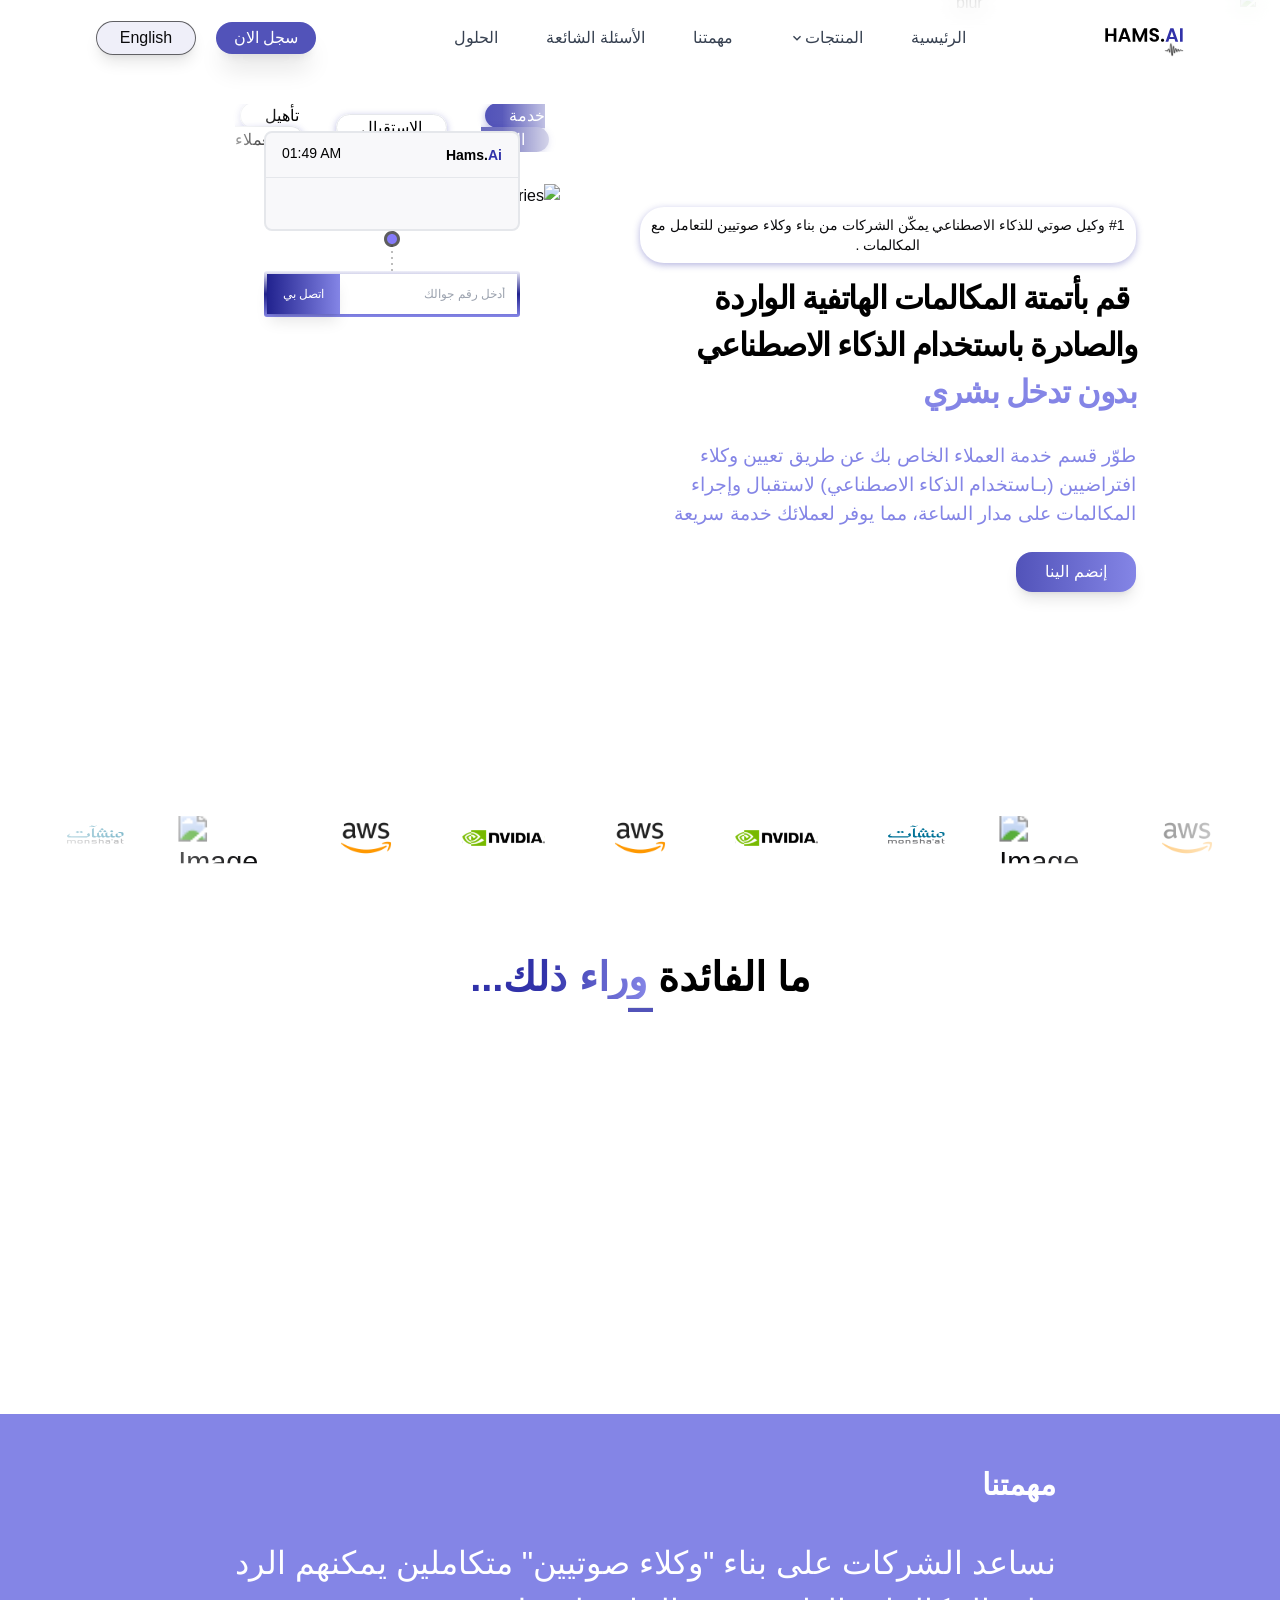
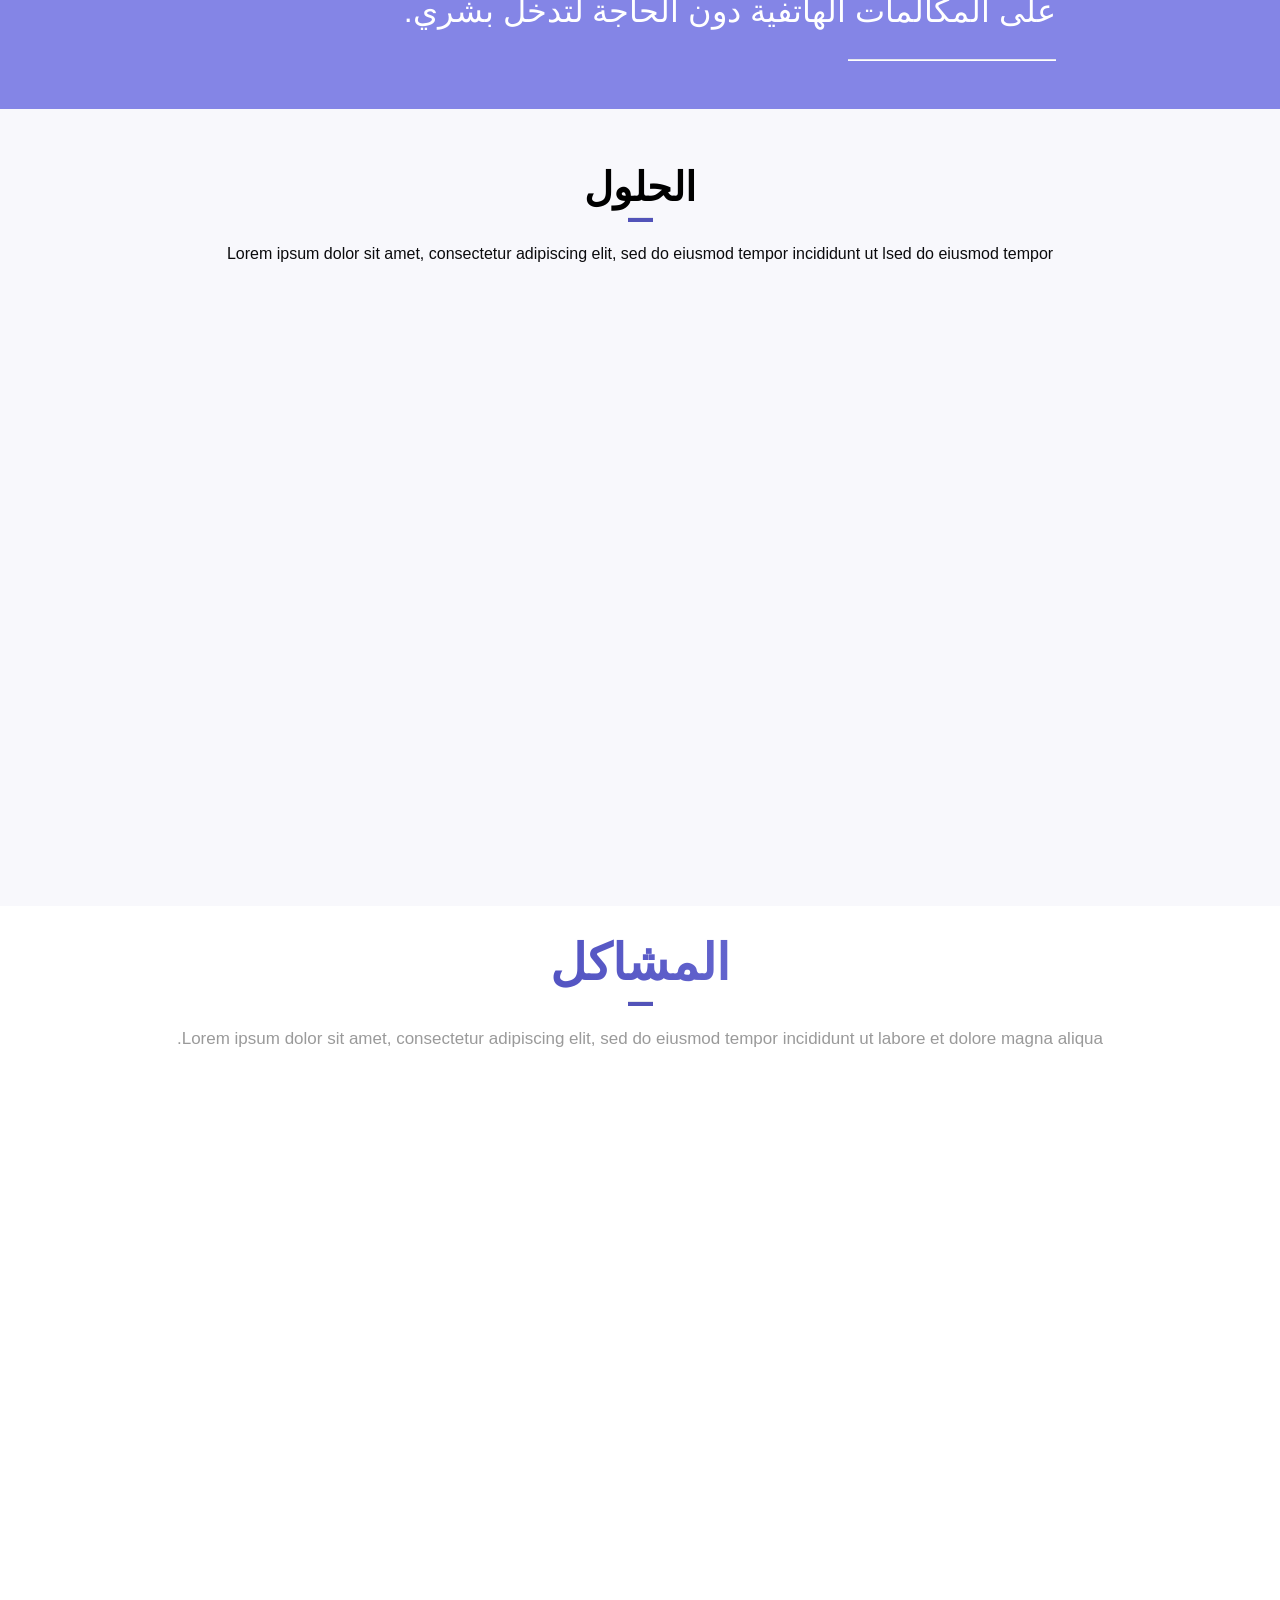
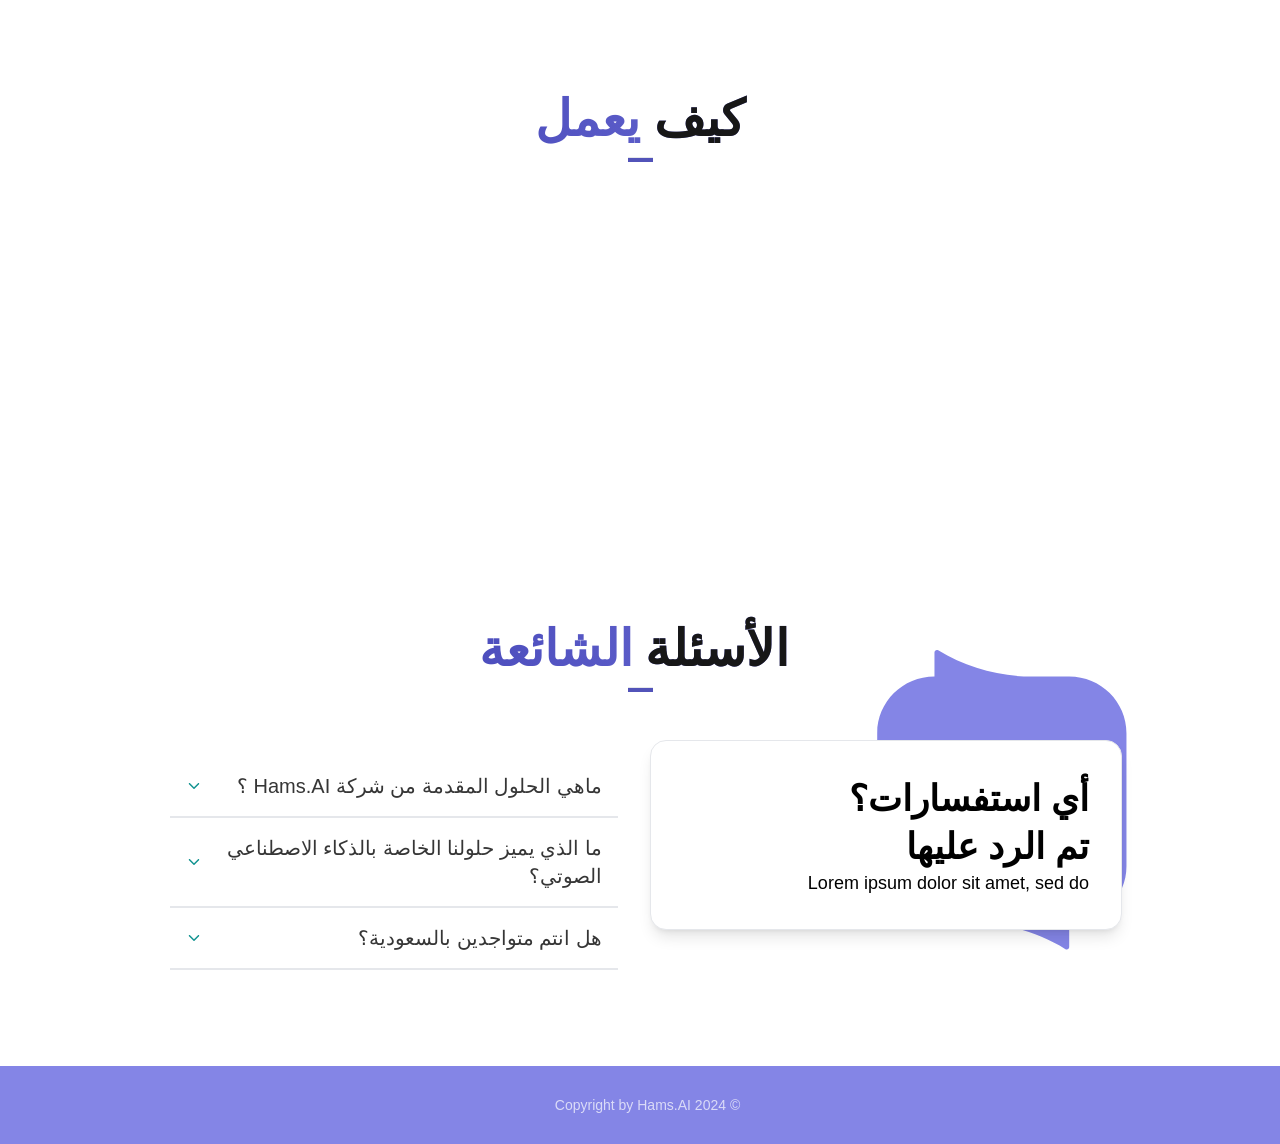
==== public/index.html @ c221ab61 "issue" ====
<!DOCTYPE html><html lang="ar"><head><meta charSet="utf-8"/><meta http-equiv="x-ua-compatible" content="ie=edge"/><meta name="viewport" content="width=device-width, initial-scale=1, shrink-to-fit=no"/><meta name="generator" content="Gatsby 5.13.7"/><meta data-react-helmet="true" name="description" content="حول النص للصوت, افضل ذكاء أصطناعي بالغة العربية, حول جميع مكلماتك لذكاء اصطناعي"/><meta data-react-helmet="true" property="og:title" content="Hams.AI"/><meta data-react-helmet="true" property="og:description" content="حول النص للصوت, افضل ذكاء أصطناعي بالغة العربية, حول جميع مكلماتك لذكاء اصطناعي"/><meta data-react-helmet="true" property="og:type" content="website"/><meta data-react-helmet="true" name="twitter:card" content="summary"/><meta data-react-helmet="true" name="twitter:creator" content="team@Hams.AI"/><meta data-react-helmet="true" name="twitter:title" content="Hams.AI"/><meta data-react-helmet="true" name="twitter:description" content="حول النص للصوت, افضل ذكاء أصطناعي بالغة العربية, حول جميع مكلماتك لذكاء اصطناعي"/><meta name="theme-color" content="#0B0B0D"/><style data-href="/styles.18d6a560577d50b0a795.css" data-identity="gatsby-global-css">@charset "UTF-8";
/* ! tailwindcss v3.4.14 | MIT License | https://tailwindcss.com */body,html{height:100%}.slider{align-items:center;display:flex}.faded-edges,.faded-edges2{-webkit-mask-image:linear-gradient(270deg,transparent,#fff 20%,#fff 80%,transparent);mask-image:linear-gradient(270deg,transparent,#fff 20%,#fff 80%,transparent)}.boxanimated{align-items:center;animation:rotate 4s linear infinite;background:linear-gradient(#fff,#fff) padding-box,linear-gradient(var(--angle),#8485e6,#21228e,#5253b917) border-box;border:3px solid #0000;border-radius:3px;display:flex;justify-content:center;width:"100%"}@keyframes rotate{to{--angle:360deg}}@property --angle{syntax:"<angle>";initial-value:0deg;inherits:false}.cover-bg{background-image:url(/static/mobileframe-182469096514ba455492f193f3209ff5.svg);background-repeat:cover;background-size:cover}.box{border-radius:.75rem;position:relative}.box:after{border-color:rgb(82 83 185/var(--tw-border-opacity));border-right-width:4px;border-top-right-radius:.75rem;border-top-width:4px;right:-.5rem;top:-.5rem}.box:after,.box:before{--tw-border-opacity:1;content:"";height:3rem;position:absolute;width:3rem}.box:before{border-bottom-left-radius:.75rem;border-bottom-width:4px;border-color:rgb(82 83 185/var(--tw-border-opacity));border-left-width:4px;bottom:-.25rem;left:-.25rem}.call-buton .cc-calto-action-ripple{align-items:center;animation:cc-calto-action-ripple .6s linear infinite;background:#5253b9;border-radius:100%;bottom:8rem;box-sizing:border-box;color:#fff;display:flex;height:3.3rem;justify-items:center;padding:1rem;right:1rem;text-decoration:none;width:3.3rem;z-index:99999}.call-buton .cc-calto-action-ripple i{font-size:2.2rem;transition:.3s ease}.call-buton .cc-calto-action-ripple:hover i{transform:rotate(135deg)}@keyframes cc-calto-action-ripple{0%{box-shadow:0 4px 10px rgba(82,83,185,.2),0 0 0 0 rgba(82,83,185,.2),0 0 0 5px rgba(82,83,185,.2),0 0 0 10px rgba(82,83,185,.2)}to{box-shadow:0 4px 10px rgba(82,83,185,.2),0 0 0 5px rgba(82,83,185,.2),0 0 0 10px rgba(82,83,185,.2),0 0 0 20px rgba(82,83,185,0)}}span.num{bottom:-50%;color:#5253b9;left:-30%;position:absolute}@font-face{font-family:noto-sans-arabic-medium;src:local("noto-sans-arabic-medium"),url(/static/Tajawal-Medium-39f6e7909da6851b0fca4500139307ba.ttf) format("truetype")}@font-face{font-family:noto-sans-arabic-bold;src:local("noto-sans-arabic-bold"),url(/static/Tajawal-Black-20bb64985d298963909ec22329ae4e6b.ttf) format("truetype")}@font-face{font-family:nexa-light;src:local("noto-sans-arabic-medium"),url(/static/Tajawal-Medium-39f6e7909da6851b0fca4500139307ba.ttf) format("truetype")}@font-face{font-family:nexa-bold;src:local("noto-sans-arabic-bold"),url(/static/NexaBold-c2b99812f7617bd31a220050147e457d.otf) format("truetype")}.hor-line{align-items:left;border:3px solid #fe6a00;border-radius:10px;margin-left:0;text-align:left;width:140px;width:"50%"}.box-line{display:flex;justify-content:flex-start}.know-more{align-items:center;display:flex;justify-content:center;margin-top:20px;padding-bottom:20px;padding-top:20px;position:relative;width:100%}.title-know-more{margin-bottom:10px;position:absolute;top:-30px}.hor-line-support{border:3px solid #fe6a00;border-radius:10px;bottom:-33px;display:block;position:absolute;width:140px}.hjz-introduction{margin-top:10px}.header-font{font-size:1.5em!important}.en-font .sub-header{font-size:1em!important;line-height:.8;margin-bottom:5px}.ar-font .sub-header{line-height:1.5}.sub-header-font{display:contents!important;line-height:.1!important}.sub-header-font,.sub-header-how{font-size:1.4em!important}.header-section>h2{color:#dfdfe0!important;font-size:2em!important}.how-style{display:flex;flex-direction:column}.how-style>p{margin:0 5px!important}.css-1av7z0b-Support{background:#0b0b0e!important}.css-klplxq{background-color:#0b0b0e!important;border:2px solid #dfdfe0!important;border-radius:15px}.css-148yaum-SectionHeading{color:#dfdfe0}.ar{text-align:right!important}.en{text-align:left!important}body{direction:rtl}.logo-img-ar,.logo-img-en{position:inherit}#form{justify-content:flex-start}#btunn:hover{background-color:rgba(254,106,0,.812)}#img-question{max-width:100%}#FAQs{background-color:#fff!important;padding-top:20px}.css-1ol9p5o-PremiumFeature{height:80px!important;margin-left:10px}#sub-head{color:#0b0b0d;font-size:.65em!important}.css-c0rvfs-PremiumFeature{margin-bottom:50px!important}.btn-subscriptionForm{-webkit-tap-highlight-color:rgba(0,0,0,0);align-items:center;-webkit-appearance:none;appearance:none;background:linear-gradient(#000,#000) padding-box padding-box,linear-gradient(90deg,#201cff -91.5%,#13ef95 80.05%) border-box border-box;border:1px solid transparent;border-radius:4px;box-shadow:0 3px 1px -2px rgba(0,0,0,.2),0 2px 2px 0 rgba(0,0,0,.14),0 1px 5px 0 rgba(0,0,0,.12);box-sizing:border-box;color:#fff;cursor:pointer;display:inline-flex;filter:drop-shadow(rgba(56,237,172,.2) 10px 0 15px) drop-shadow(rgba(150,162,255,.2) -10px 0 15px);font-family:ABCFavorit,Arial Nova,sans-serif;font-size:1rem;font-weight:600;justify-content:center;line-height:2;margin:0;min-width:0;outline:0;padding:6px 1.25rem;position:relative;text-decoration:none;text-transform:capitalize;transition:unset;-webkit-user-select:none;user-select:none;vertical-align:middle;white-space:nowrap}.container-slider{padding:30px 0}.container-slider img{align-items:center;display:flex;height:70px;justify-content:center;margin:0 auto;text-align:center}.slick-arrow{display:none!important}.app-container{color:#fff}.app-container,.hero-section{align-items:center;display:flex;flex-direction:column;justify-content:center}.hero-section{text-align:center;width:100%}.title{box-sizing:border-box;font-family:noto-sans-arabic-medium,sans-serif!important;font-size:.8em!important;font-weight:700;letter-spacing:-1.5px;line-height:1.5;text-align:center!important}.test{color:#000!important}.mic-button-container{align-items:center;cursor:pointer;display:grid;justify-content:center;justify-items:center;text-align:center;width:100%}.container-mic-demo{max-width:100%;width:100%}.mic-button{align-items:center;background:#101015;border:1px solid #000;border-radius:50%;display:flex;height:80px;justify-content:center;position:relative;width:80px}.mic-button i{color:#fff;font-size:2rem}.mic-button.streaming{background:linear-gradient(90deg,#3132a9,#8485e6)}.toggle-text{margin-top:10px}.visualizer{display:flex;justify-content:center;margin-top:20px;opacity:0;transition:opacity .5s ease}.visualizer.active{opacity:1}.bar{animation:pulse 1s ease-in-out infinite;background:linear-gradient(90deg,#3132a9,#8485e6);height:50px;margin:0 5px;width:10px}.bar:nth-child(2){animation-delay:.2s}.bar:nth-child(3){animation-delay:.4s}.up-down-animation{animation:floatUpDown 3s ease-in-out infinite}@keyframes floatUpDown{0%{transform:translateY(0)}50%{transform:translateY(-10px)}to{transform:translateY(0)}}@keyframes pulse{0%{height:10px}50%{height:50px}to{height:10px}}.lk-room-container{background-color:#fff!important;height:auto!important;margin-bottom:10%;margin-top:10%}.sub-header-demo{color:#000!important}.mic-container{height:80px;left:0;position:absolute;top:0;width:80px;z-index:-1}.mic{animation-delay:calc(.1s*var(--i));background-color:#8384e5}.mic,.mic-agent{animation:circle-size .9s ease-in-out infinite;border-radius:50%;height:80px;left:0;opacity:.8;position:absolute;top:0;width:80px;z-index:-1}.mic-agent{animation-delay:calc(1s*var(--i));animation-delay:calc(.1s*var(--i));background-color:#57575b}.invissible{visibility:hidden}@keyframes circle-size{to{opacity:0;transform:scale(2)}}@keyframes circle-size-mini{0%{height:0;width:0}to{height:120px;width:120px}to{opacity:0;transform:scale(2)}}.mic-icon{border:2px solid;border-bottom-left-radius:120px;border-bottom-right-radius:120px;border-top:0;height:12px;left:50%;margin-top:20px;top:50%;transform:translate(-50%,-50%) scale(5);width:16px;z-index:3}.mic-icon,.mic-icon:after,.mic-icon:before{box-sizing:border-box;display:block;position:absolute}.mic-icon:after,.mic-icon:before{content:""}.mic-icon:before{background-color:#fff;height:5px;top:calc(100% + 1px);width:2px}.mic-icon:after,.mic-icon:before{left:50%;transform:translate(-50%)}.mic-icon:after{border:2px solid;border-radius:4px;height:18px;top:-10px;width:8px}.mic-shadow{animation:shadow-rotate 1.5s linear infinite;border-radius:100%;box-shadow:6px 6px 12px 11px #8485e6,-8px -10px 17px 10px #3132a9;height:80px;left:50%;position:absolute;top:50%;transform-origin:center;width:80px;z-index:1}@keyframes shadow-rotate{0%{transform:translate(-50%,-50%) rotate(0deg)}to{transform:translate(-50%,-50%) rotate(1turn)}}.logos-slider,.logos-slider>div>div>div,.slider_MuogDYs5zk>div,.slider_MuogDYs5zk>div>img,.slider_wrapper_MuogDYs5zk{height:120px!important;max-height:120px!important;min-height:120px!important}.w-36{height:80px!important;max-height:80px!important;min-height:80px!important;width:120px!important}@media(max-width:1023px){.logo-container{width:120px!important}.logos-slider,.logos-slider>div>div>div,.slider_MuogDYs5zk>div,.slider_MuogDYs5zk>div>img,.w-36{height:50px!important;max-height:50px!important;min-height:50px!important}.w-36{width:90px!important}.sub-header-demo{margin-top:8%}.container-slider img{width:80px!important}.know-more{display:flex;justify-content:center;width:100%}#sub-head{font-size:1em!important}#form>div{width:100%}#form>div>input{text-align:center}.logo-nav-en{left:-30px;position:relative;top:5px}#img-question{max-width:50%}#main-image{margin:0 auto}}@media(max-width:576px){#word-box{font-size:1em!important}#main-image{margin-top:20px}#sub-head{font-size:.65em!important}#form>div{width:100%}#form>div>input{text-align:center}.logo-nav-en{left:10px;position:relative;top:-14px}#img-question{margin-bottom:30px;max-height:150px;width:100%}#form{justify-content:center}#icon>img{margin-right:5px;min-width:70px;width:70px}#icon>h1{font-size:35px;margin-right:5px}#icon>div>div>h4{font-size:20px}#img-question{max-width:100%}#FAQs{padding:0 0 20px}}@keyframes slide{0%{transform:translateX(0)}to{transform:translateX(-100%)}}.logos{background:#0b0b0d;overflow:hidden;padding:60px 0;position:relative;white-space:nowrap}.logos:after,.logos:before{content:"";height:100%;position:absolute;top:0;width:250px;z-index:2}.logos:before{background:linear-gradient(270deg,hsla(0,0%,100%,0),#0b0b0d);left:0}.logos:after{background:linear-gradient(90deg,hsla(0,0%,100%,0),#0b0b0d);right:0}.logos-slide{animation:slide 10s linear infinite;display:inline-block}.logos-slide img{height:50px;margin:0 40px}#header-en{-webkit-backdrop-filter:blur(5px);backdrop-filter:blur(5px);background-color:hsla(0,0%,100%,0);border-radius:var(--12);color:#0b0b0d;font-family:noto-sans-arabic-bold,sans-serif!important;font-size:1.3em;font-weight:bolder}#header-en,#logo-nav{direction:ltr!important}.ar-font *,.ar-font .font-family,.ar-font button,.ar-font h1,.ar-font h2,.ar-font h3,.ar-font span,.ar-font>*,.ar-font>.css-1vt9vkt-Banner,a,h2{font-family:noto-sans-arabic-medium,sans-serif!important}.en-font *,.en-font .font-family,.en-font>*,.en-font>.css-1vt9vkt-Banner{font-family:nexa-light,sans-serif!important}.en-font button,.en-font h1,.en-font h2,.en-font h3,.en-font span,a,h2{font-family:nexa-bold,sans-serif!important}#company-name:focus,:focus-visible :focus,input:focus,input:focus-visible,textarea:focus{box-shadow:0 0 0 0!important;outline:none!important}.swal-footer{text-align:center}.swal-button{background:#0b0b0e!important}.css-1z0eipk img{max-height:90%;max-width:90%}.css-klplxq{background:#101015!important}.css-193gqni-PremiumFeature{z-index:1!important}.css-1ol9p5o-PremiumFeature{max-height:70px!important;max-width:70px!important;min-height:70px!important;min-width:70px!important}#how-work-title>h2{color:#18d678!important;margin-top:-30px!important}#word-box{background:#fff!important;border:5px solid #000!important;color:#8384e5!important;margin:0}.css-a1qopi-NavbarDrawer .active{color:var(--theme-ui-colors-primary,#000)!important;color:#000!important}.navbar{max-width:1000px!important}#btn-en-ar{background:linear-gradient(#000,#000) padding-box padding-box,linear-gradient(90deg,#201cff -91.5%,#13ef95 80.05%) border-box border-box;border:1px solid transparent;color:#fff;filter:drop-shadow(rgba(56,237,172,.2) 10px 0 15px) drop-shadow(rgba(150,162,255,.2) -10px 0 15px)}#whyhjz{background-color:#fff!important}@media screen and (min-width:700px){.hjz-introduction{font-size:1.2em!important;min-width:100%}.css-seuzb8{max-width:80%!important}.drawer__handler{display:none}}.css-cx4srf{background:#5253b9!important;color:#fff!important}#btn-languages{background-color:#4b44d4;border:none;border-radius:20px;box-shadow:0 4px 6px rgba(0,0,0,.1);color:#fff;cursor:pointer;font-size:16px;font-weight:700;padding:10px 20px;text-decoration:none!important;-webkit-text-decoration:none!important;transition:transform .2s ease-in-out;width:120px}.bgMobile{background-image:url(/static/mobile-284ef4ffd27ce2e15ef59b7334c11d8f.png);background-repeat:no-repeat;background-size:contain}#btn-languages:hover{transform:scale(1.05)}#main-title{margin:0!important}.toggle-text{align-items:center;display:flex;justify-content:center;margin-top:5%;width:100%}.sub-header-demo{-webkit-backdrop-filter:blur(10px);backdrop-filter:blur(10px);background:linear-gradient(90deg,#21228e,#8485e6);border:none;border-radius:20px;box-shadow:3px 5px 15px 0 #000;color:#fff!important;cursor:pointer;font-size:14px;font-weight:400;max-width:85%;outline:none;padding:10px 20px;text-align:center;transition:opacity .2s ease-in-out}.css-19a9ylq{align-items:center!important;display:flex!important;justify-content:start!important;margin-top:0!important}.css-1hkgigy{margin:5% 0 10%!important}.slick-dots{display:none!important}#home{padding-bottom:5%}.slick-slider{-webkit-touch-callout:none;-webkit-tap-highlight-color:transparent;box-sizing:border-box;touch-action:pan-y;-webkit-user-select:none;user-select:none;-khtml-user-select:none}.slick-list,.slick-slider{display:block;position:relative}.slick-list{margin:0;overflow:hidden;padding:0}.slick-list:focus{outline:none}.slick-list.dragging{cursor:pointer;cursor:hand}.slick-slider .slick-list,.slick-slider .slick-track{transform:translateZ(0)}.slick-track{display:block;left:0;margin-left:auto;margin-right:auto;position:relative;top:0}.slick-track:after,.slick-track:before{content:"";display:table}.slick-track:after{clear:both}.slick-loading .slick-track{visibility:hidden}.slick-slide{display:none;float:left;height:100%;min-height:1px}[dir=rtl] .slick-slide{float:right}.slick-slide img{display:block}.slick-slide.slick-loading img{display:none}.slick-slide.dragging img{pointer-events:none}.slick-initialized .slick-slide{display:block}.slick-loading .slick-slide{visibility:hidden}.slick-vertical .slick-slide{border:1px solid transparent;display:block;height:auto}.slick-arrow.slick-hidden{display:none}.slick-loading .slick-list{background:#fff url([data-uri]) 50% no-repeat}@font-face{font-family:slick;font-style:normal;font-weight:400;src:url([data-uri]);src:url([data-uri]?#iefix) format("embedded-opentype"),url([data-uri]) format("woff"),url([data-uri]) format("truetype"),url([data-uri]#slick) format("svg")}.slick-next,.slick-prev{border:none;cursor:pointer;display:block;font-size:0;height:20px;line-height:0;padding:0;position:absolute;top:50%;transform:translateY(-50%);width:20px}.slick-next,.slick-next:focus,.slick-next:hover,.slick-prev,.slick-prev:focus,.slick-prev:hover{background:transparent;color:transparent;outline:none}.slick-next:focus:before,.slick-next:hover:before,.slick-prev:focus:before,.slick-prev:hover:before{opacity:1}.slick-next.slick-disabled:before,.slick-prev.slick-disabled:before{opacity:.25}.slick-next:before,.slick-prev:before{-webkit-font-smoothing:antialiased;-moz-osx-font-smoothing:grayscale;color:#fff;font-family:slick;font-size:20px;line-height:1;opacity:.75}.slick-prev{left:-25px}[dir=rtl] .slick-prev{left:auto;right:-25px}.slick-prev:before{content:"←"}[dir=rtl] .slick-prev:before{content:"→"}.slick-next{right:-25px}[dir=rtl] .slick-next{left:-25px;right:auto}.slick-next:before{content:"→"}[dir=rtl] .slick-next:before{content:"←"}.slick-dotted.slick-slider{margin-bottom:30px}.slick-dots{bottom:-25px;display:block;list-style:none;margin:0;padding:0;position:absolute;text-align:center;width:100%}.slick-dots li{display:inline-block;margin:0 5px;padding:0;position:relative}.slick-dots li,.slick-dots li button{cursor:pointer;height:20px;width:20px}.slick-dots li button{background:transparent;border:0;color:transparent;display:block;font-size:0;line-height:0;outline:none;padding:5px}.slick-dots li button:focus,.slick-dots li button:hover{outline:none}.slick-dots li button:focus:before,.slick-dots li button:hover:before{opacity:1}.slick-dots li button:before{-webkit-font-smoothing:antialiased;-moz-osx-font-smoothing:grayscale;color:#000;content:"•";font-family:slick;font-size:6px;height:20px;left:0;line-height:20px;opacity:.25;position:absolute;text-align:center;top:0;width:20px}.slick-dots li.slick-active button:before{color:#000;opacity:.75}[data-aos][data-aos][data-aos-duration="50"],body[data-aos-duration="50"] [data-aos]{transition-duration:50ms}[data-aos][data-aos][data-aos-delay="50"],body[data-aos-delay="50"] [data-aos]{transition-delay:0}[data-aos][data-aos][data-aos-delay="50"].aos-animate,body[data-aos-delay="50"] [data-aos].aos-animate{transition-delay:50ms}[data-aos][data-aos][data-aos-duration="100"],body[data-aos-duration="100"] [data-aos]{transition-duration:.1s}[data-aos][data-aos][data-aos-delay="100"],body[data-aos-delay="100"] [data-aos]{transition-delay:0}[data-aos][data-aos][data-aos-delay="100"].aos-animate,body[data-aos-delay="100"] [data-aos].aos-animate{transition-delay:.1s}[data-aos][data-aos][data-aos-duration="150"],body[data-aos-duration="150"] [data-aos]{transition-duration:.15s}[data-aos][data-aos][data-aos-delay="150"],body[data-aos-delay="150"] [data-aos]{transition-delay:0}[data-aos][data-aos][data-aos-delay="150"].aos-animate,body[data-aos-delay="150"] [data-aos].aos-animate{transition-delay:.15s}[data-aos][data-aos][data-aos-duration="200"],body[data-aos-duration="200"] [data-aos]{transition-duration:.2s}[data-aos][data-aos][data-aos-delay="200"],body[data-aos-delay="200"] [data-aos]{transition-delay:0}[data-aos][data-aos][data-aos-delay="200"].aos-animate,body[data-aos-delay="200"] [data-aos].aos-animate{transition-delay:.2s}[data-aos][data-aos][data-aos-duration="250"],body[data-aos-duration="250"] [data-aos]{transition-duration:.25s}[data-aos][data-aos][data-aos-delay="250"],body[data-aos-delay="250"] [data-aos]{transition-delay:0}[data-aos][data-aos][data-aos-delay="250"].aos-animate,body[data-aos-delay="250"] [data-aos].aos-animate{transition-delay:.25s}[data-aos][data-aos][data-aos-duration="300"],body[data-aos-duration="300"] [data-aos]{transition-duration:.3s}[data-aos][data-aos][data-aos-delay="300"],body[data-aos-delay="300"] [data-aos]{transition-delay:0}[data-aos][data-aos][data-aos-delay="300"].aos-animate,body[data-aos-delay="300"] [data-aos].aos-animate{transition-delay:.3s}[data-aos][data-aos][data-aos-duration="350"],body[data-aos-duration="350"] [data-aos]{transition-duration:.35s}[data-aos][data-aos][data-aos-delay="350"],body[data-aos-delay="350"] [data-aos]{transition-delay:0}[data-aos][data-aos][data-aos-delay="350"].aos-animate,body[data-aos-delay="350"] [data-aos].aos-animate{transition-delay:.35s}[data-aos][data-aos][data-aos-duration="400"],body[data-aos-duration="400"] [data-aos]{transition-duration:.4s}[data-aos][data-aos][data-aos-delay="400"],body[data-aos-delay="400"] [data-aos]{transition-delay:0}[data-aos][data-aos][data-aos-delay="400"].aos-animate,body[data-aos-delay="400"] [data-aos].aos-animate{transition-delay:.4s}[data-aos][data-aos][data-aos-duration="450"],body[data-aos-duration="450"] [data-aos]{transition-duration:.45s}[data-aos][data-aos][data-aos-delay="450"],body[data-aos-delay="450"] [data-aos]{transition-delay:0}[data-aos][data-aos][data-aos-delay="450"].aos-animate,body[data-aos-delay="450"] [data-aos].aos-animate{transition-delay:.45s}[data-aos][data-aos][data-aos-duration="500"],body[data-aos-duration="500"] [data-aos]{transition-duration:.5s}[data-aos][data-aos][data-aos-delay="500"],body[data-aos-delay="500"] [data-aos]{transition-delay:0}[data-aos][data-aos][data-aos-delay="500"].aos-animate,body[data-aos-delay="500"] [data-aos].aos-animate{transition-delay:.5s}[data-aos][data-aos][data-aos-duration="550"],body[data-aos-duration="550"] [data-aos]{transition-duration:.55s}[data-aos][data-aos][data-aos-delay="550"],body[data-aos-delay="550"] [data-aos]{transition-delay:0}[data-aos][data-aos][data-aos-delay="550"].aos-animate,body[data-aos-delay="550"] [data-aos].aos-animate{transition-delay:.55s}[data-aos][data-aos][data-aos-duration="600"],body[data-aos-duration="600"] [data-aos]{transition-duration:.6s}[data-aos][data-aos][data-aos-delay="600"],body[data-aos-delay="600"] [data-aos]{transition-delay:0}[data-aos][data-aos][data-aos-delay="600"].aos-animate,body[data-aos-delay="600"] [data-aos].aos-animate{transition-delay:.6s}[data-aos][data-aos][data-aos-duration="650"],body[data-aos-duration="650"] [data-aos]{transition-duration:.65s}[data-aos][data-aos][data-aos-delay="650"],body[data-aos-delay="650"] [data-aos]{transition-delay:0}[data-aos][data-aos][data-aos-delay="650"].aos-animate,body[data-aos-delay="650"] [data-aos].aos-animate{transition-delay:.65s}[data-aos][data-aos][data-aos-duration="700"],body[data-aos-duration="700"] [data-aos]{transition-duration:.7s}[data-aos][data-aos][data-aos-delay="700"],body[data-aos-delay="700"] [data-aos]{transition-delay:0}[data-aos][data-aos][data-aos-delay="700"].aos-animate,body[data-aos-delay="700"] [data-aos].aos-animate{transition-delay:.7s}[data-aos][data-aos][data-aos-duration="750"],body[data-aos-duration="750"] [data-aos]{transition-duration:.75s}[data-aos][data-aos][data-aos-delay="750"],body[data-aos-delay="750"] [data-aos]{transition-delay:0}[data-aos][data-aos][data-aos-delay="750"].aos-animate,body[data-aos-delay="750"] [data-aos].aos-animate{transition-delay:.75s}[data-aos][data-aos][data-aos-duration="800"],body[data-aos-duration="800"] [data-aos]{transition-duration:.8s}[data-aos][data-aos][data-aos-delay="800"],body[data-aos-delay="800"] [data-aos]{transition-delay:0}[data-aos][data-aos][data-aos-delay="800"].aos-animate,body[data-aos-delay="800"] [data-aos].aos-animate{transition-delay:.8s}[data-aos][data-aos][data-aos-duration="850"],body[data-aos-duration="850"] [data-aos]{transition-duration:.85s}[data-aos][data-aos][data-aos-delay="850"],body[data-aos-delay="850"] [data-aos]{transition-delay:0}[data-aos][data-aos][data-aos-delay="850"].aos-animate,body[data-aos-delay="850"] [data-aos].aos-animate{transition-delay:.85s}[data-aos][data-aos][data-aos-duration="900"],body[data-aos-duration="900"] [data-aos]{transition-duration:.9s}[data-aos][data-aos][data-aos-delay="900"],body[data-aos-delay="900"] [data-aos]{transition-delay:0}[data-aos][data-aos][data-aos-delay="900"].aos-animate,body[data-aos-delay="900"] [data-aos].aos-animate{transition-delay:.9s}[data-aos][data-aos][data-aos-duration="950"],body[data-aos-duration="950"] [data-aos]{transition-duration:.95s}[data-aos][data-aos][data-aos-delay="950"],body[data-aos-delay="950"] [data-aos]{transition-delay:0}[data-aos][data-aos][data-aos-delay="950"].aos-animate,body[data-aos-delay="950"] [data-aos].aos-animate{transition-delay:.95s}[data-aos][data-aos][data-aos-duration="1000"],body[data-aos-duration="1000"] [data-aos]{transition-duration:1s}[data-aos][data-aos][data-aos-delay="1000"],body[data-aos-delay="1000"] [data-aos]{transition-delay:0}[data-aos][data-aos][data-aos-delay="1000"].aos-animate,body[data-aos-delay="1000"] [data-aos].aos-animate{transition-delay:1s}[data-aos][data-aos][data-aos-duration="1050"],body[data-aos-duration="1050"] [data-aos]{transition-duration:1.05s}[data-aos][data-aos][data-aos-delay="1050"],body[data-aos-delay="1050"] [data-aos]{transition-delay:0}[data-aos][data-aos][data-aos-delay="1050"].aos-animate,body[data-aos-delay="1050"] [data-aos].aos-animate{transition-delay:1.05s}[data-aos][data-aos][data-aos-duration="1100"],body[data-aos-duration="1100"] [data-aos]{transition-duration:1.1s}[data-aos][data-aos][data-aos-delay="1100"],body[data-aos-delay="1100"] [data-aos]{transition-delay:0}[data-aos][data-aos][data-aos-delay="1100"].aos-animate,body[data-aos-delay="1100"] [data-aos].aos-animate{transition-delay:1.1s}[data-aos][data-aos][data-aos-duration="1150"],body[data-aos-duration="1150"] [data-aos]{transition-duration:1.15s}[data-aos][data-aos][data-aos-delay="1150"],body[data-aos-delay="1150"] [data-aos]{transition-delay:0}[data-aos][data-aos][data-aos-delay="1150"].aos-animate,body[data-aos-delay="1150"] [data-aos].aos-animate{transition-delay:1.15s}[data-aos][data-aos][data-aos-duration="1200"],body[data-aos-duration="1200"] [data-aos]{transition-duration:1.2s}[data-aos][data-aos][data-aos-delay="1200"],body[data-aos-delay="1200"] [data-aos]{transition-delay:0}[data-aos][data-aos][data-aos-delay="1200"].aos-animate,body[data-aos-delay="1200"] [data-aos].aos-animate{transition-delay:1.2s}[data-aos][data-aos][data-aos-duration="1250"],body[data-aos-duration="1250"] [data-aos]{transition-duration:1.25s}[data-aos][data-aos][data-aos-delay="1250"],body[data-aos-delay="1250"] [data-aos]{transition-delay:0}[data-aos][data-aos][data-aos-delay="1250"].aos-animate,body[data-aos-delay="1250"] [data-aos].aos-animate{transition-delay:1.25s}[data-aos][data-aos][data-aos-duration="1300"],body[data-aos-duration="1300"] [data-aos]{transition-duration:1.3s}[data-aos][data-aos][data-aos-delay="1300"],body[data-aos-delay="1300"] [data-aos]{transition-delay:0}[data-aos][data-aos][data-aos-delay="1300"].aos-animate,body[data-aos-delay="1300"] [data-aos].aos-animate{transition-delay:1.3s}[data-aos][data-aos][data-aos-duration="1350"],body[data-aos-duration="1350"] [data-aos]{transition-duration:1.35s}[data-aos][data-aos][data-aos-delay="1350"],body[data-aos-delay="1350"] [data-aos]{transition-delay:0}[data-aos][data-aos][data-aos-delay="1350"].aos-animate,body[data-aos-delay="1350"] [data-aos].aos-animate{transition-delay:1.35s}[data-aos][data-aos][data-aos-duration="1400"],body[data-aos-duration="1400"] [data-aos]{transition-duration:1.4s}[data-aos][data-aos][data-aos-delay="1400"],body[data-aos-delay="1400"] [data-aos]{transition-delay:0}[data-aos][data-aos][data-aos-delay="1400"].aos-animate,body[data-aos-delay="1400"] [data-aos].aos-animate{transition-delay:1.4s}[data-aos][data-aos][data-aos-duration="1450"],body[data-aos-duration="1450"] [data-aos]{transition-duration:1.45s}[data-aos][data-aos][data-aos-delay="1450"],body[data-aos-delay="1450"] [data-aos]{transition-delay:0}[data-aos][data-aos][data-aos-delay="1450"].aos-animate,body[data-aos-delay="1450"] [data-aos].aos-animate{transition-delay:1.45s}[data-aos][data-aos][data-aos-duration="1500"],body[data-aos-duration="1500"] [data-aos]{transition-duration:1.5s}[data-aos][data-aos][data-aos-delay="1500"],body[data-aos-delay="1500"] [data-aos]{transition-delay:0}[data-aos][data-aos][data-aos-delay="1500"].aos-animate,body[data-aos-delay="1500"] [data-aos].aos-animate{transition-delay:1.5s}[data-aos][data-aos][data-aos-duration="1550"],body[data-aos-duration="1550"] [data-aos]{transition-duration:1.55s}[data-aos][data-aos][data-aos-delay="1550"],body[data-aos-delay="1550"] [data-aos]{transition-delay:0}[data-aos][data-aos][data-aos-delay="1550"].aos-animate,body[data-aos-delay="1550"] [data-aos].aos-animate{transition-delay:1.55s}[data-aos][data-aos][data-aos-duration="1600"],body[data-aos-duration="1600"] [data-aos]{transition-duration:1.6s}[data-aos][data-aos][data-aos-delay="1600"],body[data-aos-delay="1600"] [data-aos]{transition-delay:0}[data-aos][data-aos][data-aos-delay="1600"].aos-animate,body[data-aos-delay="1600"] [data-aos].aos-animate{transition-delay:1.6s}[data-aos][data-aos][data-aos-duration="1650"],body[data-aos-duration="1650"] [data-aos]{transition-duration:1.65s}[data-aos][data-aos][data-aos-delay="1650"],body[data-aos-delay="1650"] [data-aos]{transition-delay:0}[data-aos][data-aos][data-aos-delay="1650"].aos-animate,body[data-aos-delay="1650"] [data-aos].aos-animate{transition-delay:1.65s}[data-aos][data-aos][data-aos-duration="1700"],body[data-aos-duration="1700"] [data-aos]{transition-duration:1.7s}[data-aos][data-aos][data-aos-delay="1700"],body[data-aos-delay="1700"] [data-aos]{transition-delay:0}[data-aos][data-aos][data-aos-delay="1700"].aos-animate,body[data-aos-delay="1700"] [data-aos].aos-animate{transition-delay:1.7s}[data-aos][data-aos][data-aos-duration="1750"],body[data-aos-duration="1750"] [data-aos]{transition-duration:1.75s}[data-aos][data-aos][data-aos-delay="1750"],body[data-aos-delay="1750"] [data-aos]{transition-delay:0}[data-aos][data-aos][data-aos-delay="1750"].aos-animate,body[data-aos-delay="1750"] [data-aos].aos-animate{transition-delay:1.75s}[data-aos][data-aos][data-aos-duration="1800"],body[data-aos-duration="1800"] [data-aos]{transition-duration:1.8s}[data-aos][data-aos][data-aos-delay="1800"],body[data-aos-delay="1800"] [data-aos]{transition-delay:0}[data-aos][data-aos][data-aos-delay="1800"].aos-animate,body[data-aos-delay="1800"] [data-aos].aos-animate{transition-delay:1.8s}[data-aos][data-aos][data-aos-duration="1850"],body[data-aos-duration="1850"] [data-aos]{transition-duration:1.85s}[data-aos][data-aos][data-aos-delay="1850"],body[data-aos-delay="1850"] [data-aos]{transition-delay:0}[data-aos][data-aos][data-aos-delay="1850"].aos-animate,body[data-aos-delay="1850"] [data-aos].aos-animate{transition-delay:1.85s}[data-aos][data-aos][data-aos-duration="1900"],body[data-aos-duration="1900"] [data-aos]{transition-duration:1.9s}[data-aos][data-aos][data-aos-delay="1900"],body[data-aos-delay="1900"] [data-aos]{transition-delay:0}[data-aos][data-aos][data-aos-delay="1900"].aos-animate,body[data-aos-delay="1900"] [data-aos].aos-animate{transition-delay:1.9s}[data-aos][data-aos][data-aos-duration="1950"],body[data-aos-duration="1950"] [data-aos]{transition-duration:1.95s}[data-aos][data-aos][data-aos-delay="1950"],body[data-aos-delay="1950"] [data-aos]{transition-delay:0}[data-aos][data-aos][data-aos-delay="1950"].aos-animate,body[data-aos-delay="1950"] [data-aos].aos-animate{transition-delay:1.95s}[data-aos][data-aos][data-aos-duration="2000"],body[data-aos-duration="2000"] [data-aos]{transition-duration:2s}[data-aos][data-aos][data-aos-delay="2000"],body[data-aos-delay="2000"] [data-aos]{transition-delay:0}[data-aos][data-aos][data-aos-delay="2000"].aos-animate,body[data-aos-delay="2000"] [data-aos].aos-animate{transition-delay:2s}[data-aos][data-aos][data-aos-duration="2050"],body[data-aos-duration="2050"] [data-aos]{transition-duration:2.05s}[data-aos][data-aos][data-aos-delay="2050"],body[data-aos-delay="2050"] [data-aos]{transition-delay:0}[data-aos][data-aos][data-aos-delay="2050"].aos-animate,body[data-aos-delay="2050"] [data-aos].aos-animate{transition-delay:2.05s}[data-aos][data-aos][data-aos-duration="2100"],body[data-aos-duration="2100"] [data-aos]{transition-duration:2.1s}[data-aos][data-aos][data-aos-delay="2100"],body[data-aos-delay="2100"] [data-aos]{transition-delay:0}[data-aos][data-aos][data-aos-delay="2100"].aos-animate,body[data-aos-delay="2100"] [data-aos].aos-animate{transition-delay:2.1s}[data-aos][data-aos][data-aos-duration="2150"],body[data-aos-duration="2150"] [data-aos]{transition-duration:2.15s}[data-aos][data-aos][data-aos-delay="2150"],body[data-aos-delay="2150"] [data-aos]{transition-delay:0}[data-aos][data-aos][data-aos-delay="2150"].aos-animate,body[data-aos-delay="2150"] [data-aos].aos-animate{transition-delay:2.15s}[data-aos][data-aos][data-aos-duration="2200"],body[data-aos-duration="2200"] [data-aos]{transition-duration:2.2s}[data-aos][data-aos][data-aos-delay="2200"],body[data-aos-delay="2200"] [data-aos]{transition-delay:0}[data-aos][data-aos][data-aos-delay="2200"].aos-animate,body[data-aos-delay="2200"] [data-aos].aos-animate{transition-delay:2.2s}[data-aos][data-aos][data-aos-duration="2250"],body[data-aos-duration="2250"] [data-aos]{transition-duration:2.25s}[data-aos][data-aos][data-aos-delay="2250"],body[data-aos-delay="2250"] [data-aos]{transition-delay:0}[data-aos][data-aos][data-aos-delay="2250"].aos-animate,body[data-aos-delay="2250"] [data-aos].aos-animate{transition-delay:2.25s}[data-aos][data-aos][data-aos-duration="2300"],body[data-aos-duration="2300"] [data-aos]{transition-duration:2.3s}[data-aos][data-aos][data-aos-delay="2300"],body[data-aos-delay="2300"] [data-aos]{transition-delay:0}[data-aos][data-aos][data-aos-delay="2300"].aos-animate,body[data-aos-delay="2300"] [data-aos].aos-animate{transition-delay:2.3s}[data-aos][data-aos][data-aos-duration="2350"],body[data-aos-duration="2350"] [data-aos]{transition-duration:2.35s}[data-aos][data-aos][data-aos-delay="2350"],body[data-aos-delay="2350"] [data-aos]{transition-delay:0}[data-aos][data-aos][data-aos-delay="2350"].aos-animate,body[data-aos-delay="2350"] [data-aos].aos-animate{transition-delay:2.35s}[data-aos][data-aos][data-aos-duration="2400"],body[data-aos-duration="2400"] [data-aos]{transition-duration:2.4s}[data-aos][data-aos][data-aos-delay="2400"],body[data-aos-delay="2400"] [data-aos]{transition-delay:0}[data-aos][data-aos][data-aos-delay="2400"].aos-animate,body[data-aos-delay="2400"] [data-aos].aos-animate{transition-delay:2.4s}[data-aos][data-aos][data-aos-duration="2450"],body[data-aos-duration="2450"] [data-aos]{transition-duration:2.45s}[data-aos][data-aos][data-aos-delay="2450"],body[data-aos-delay="2450"] [data-aos]{transition-delay:0}[data-aos][data-aos][data-aos-delay="2450"].aos-animate,body[data-aos-delay="2450"] [data-aos].aos-animate{transition-delay:2.45s}[data-aos][data-aos][data-aos-duration="2500"],body[data-aos-duration="2500"] [data-aos]{transition-duration:2.5s}[data-aos][data-aos][data-aos-delay="2500"],body[data-aos-delay="2500"] [data-aos]{transition-delay:0}[data-aos][data-aos][data-aos-delay="2500"].aos-animate,body[data-aos-delay="2500"] [data-aos].aos-animate{transition-delay:2.5s}[data-aos][data-aos][data-aos-duration="2550"],body[data-aos-duration="2550"] [data-aos]{transition-duration:2.55s}[data-aos][data-aos][data-aos-delay="2550"],body[data-aos-delay="2550"] [data-aos]{transition-delay:0}[data-aos][data-aos][data-aos-delay="2550"].aos-animate,body[data-aos-delay="2550"] [data-aos].aos-animate{transition-delay:2.55s}[data-aos][data-aos][data-aos-duration="2600"],body[data-aos-duration="2600"] [data-aos]{transition-duration:2.6s}[data-aos][data-aos][data-aos-delay="2600"],body[data-aos-delay="2600"] [data-aos]{transition-delay:0}[data-aos][data-aos][data-aos-delay="2600"].aos-animate,body[data-aos-delay="2600"] [data-aos].aos-animate{transition-delay:2.6s}[data-aos][data-aos][data-aos-duration="2650"],body[data-aos-duration="2650"] [data-aos]{transition-duration:2.65s}[data-aos][data-aos][data-aos-delay="2650"],body[data-aos-delay="2650"] [data-aos]{transition-delay:0}[data-aos][data-aos][data-aos-delay="2650"].aos-animate,body[data-aos-delay="2650"] [data-aos].aos-animate{transition-delay:2.65s}[data-aos][data-aos][data-aos-duration="2700"],body[data-aos-duration="2700"] [data-aos]{transition-duration:2.7s}[data-aos][data-aos][data-aos-delay="2700"],body[data-aos-delay="2700"] [data-aos]{transition-delay:0}[data-aos][data-aos][data-aos-delay="2700"].aos-animate,body[data-aos-delay="2700"] [data-aos].aos-animate{transition-delay:2.7s}[data-aos][data-aos][data-aos-duration="2750"],body[data-aos-duration="2750"] [data-aos]{transition-duration:2.75s}[data-aos][data-aos][data-aos-delay="2750"],body[data-aos-delay="2750"] [data-aos]{transition-delay:0}[data-aos][data-aos][data-aos-delay="2750"].aos-animate,body[data-aos-delay="2750"] [data-aos].aos-animate{transition-delay:2.75s}[data-aos][data-aos][data-aos-duration="2800"],body[data-aos-duration="2800"] [data-aos]{transition-duration:2.8s}[data-aos][data-aos][data-aos-delay="2800"],body[data-aos-delay="2800"] [data-aos]{transition-delay:0}[data-aos][data-aos][data-aos-delay="2800"].aos-animate,body[data-aos-delay="2800"] [data-aos].aos-animate{transition-delay:2.8s}[data-aos][data-aos][data-aos-duration="2850"],body[data-aos-duration="2850"] [data-aos]{transition-duration:2.85s}[data-aos][data-aos][data-aos-delay="2850"],body[data-aos-delay="2850"] [data-aos]{transition-delay:0}[data-aos][data-aos][data-aos-delay="2850"].aos-animate,body[data-aos-delay="2850"] [data-aos].aos-animate{transition-delay:2.85s}[data-aos][data-aos][data-aos-duration="2900"],body[data-aos-duration="2900"] [data-aos]{transition-duration:2.9s}[data-aos][data-aos][data-aos-delay="2900"],body[data-aos-delay="2900"] [data-aos]{transition-delay:0}[data-aos][data-aos][data-aos-delay="2900"].aos-animate,body[data-aos-delay="2900"] [data-aos].aos-animate{transition-delay:2.9s}[data-aos][data-aos][data-aos-duration="2950"],body[data-aos-duration="2950"] [data-aos]{transition-duration:2.95s}[data-aos][data-aos][data-aos-delay="2950"],body[data-aos-delay="2950"] [data-aos]{transition-delay:0}[data-aos][data-aos][data-aos-delay="2950"].aos-animate,body[data-aos-delay="2950"] [data-aos].aos-animate{transition-delay:2.95s}[data-aos][data-aos][data-aos-duration="3000"],body[data-aos-duration="3000"] [data-aos]{transition-duration:3s}[data-aos][data-aos][data-aos-delay="3000"],body[data-aos-delay="3000"] [data-aos]{transition-delay:0}[data-aos][data-aos][data-aos-delay="3000"].aos-animate,body[data-aos-delay="3000"] [data-aos].aos-animate{transition-delay:3s}[data-aos][data-aos][data-aos-easing=linear],body[data-aos-easing=linear] [data-aos]{transition-timing-function:cubic-bezier(.25,.25,.75,.75)}[data-aos][data-aos][data-aos-easing=ease],body[data-aos-easing=ease] [data-aos]{transition-timing-function:ease}[data-aos][data-aos][data-aos-easing=ease-in],body[data-aos-easing=ease-in] [data-aos]{transition-timing-function:ease-in}[data-aos][data-aos][data-aos-easing=ease-out],body[data-aos-easing=ease-out] [data-aos]{transition-timing-function:ease-out}[data-aos][data-aos][data-aos-easing=ease-in-out],body[data-aos-easing=ease-in-out] [data-aos]{transition-timing-function:ease-in-out}[data-aos][data-aos][data-aos-easing=ease-in-back],body[data-aos-easing=ease-in-back] [data-aos]{transition-timing-function:cubic-bezier(.6,-.28,.735,.045)}[data-aos][data-aos][data-aos-easing=ease-out-back],body[data-aos-easing=ease-out-back] [data-aos]{transition-timing-function:cubic-bezier(.175,.885,.32,1.275)}[data-aos][data-aos][data-aos-easing=ease-in-out-back],body[data-aos-easing=ease-in-out-back] [data-aos]{transition-timing-function:cubic-bezier(.68,-.55,.265,1.55)}[data-aos][data-aos][data-aos-easing=ease-in-sine],body[data-aos-easing=ease-in-sine] [data-aos]{transition-timing-function:cubic-bezier(.47,0,.745,.715)}[data-aos][data-aos][data-aos-easing=ease-out-sine],body[data-aos-easing=ease-out-sine] [data-aos]{transition-timing-function:cubic-bezier(.39,.575,.565,1)}[data-aos][data-aos][data-aos-easing=ease-in-out-sine],body[data-aos-easing=ease-in-out-sine] [data-aos]{transition-timing-function:cubic-bezier(.445,.05,.55,.95)}[data-aos][data-aos][data-aos-easing=ease-in-quad],body[data-aos-easing=ease-in-quad] [data-aos]{transition-timing-function:cubic-bezier(.55,.085,.68,.53)}[data-aos][data-aos][data-aos-easing=ease-out-quad],body[data-aos-easing=ease-out-quad] [data-aos]{transition-timing-function:cubic-bezier(.25,.46,.45,.94)}[data-aos][data-aos][data-aos-easing=ease-in-out-quad],body[data-aos-easing=ease-in-out-quad] [data-aos]{transition-timing-function:cubic-bezier(.455,.03,.515,.955)}[data-aos][data-aos][data-aos-easing=ease-in-cubic],body[data-aos-easing=ease-in-cubic] [data-aos]{transition-timing-function:cubic-bezier(.55,.085,.68,.53)}[data-aos][data-aos][data-aos-easing=ease-out-cubic],body[data-aos-easing=ease-out-cubic] [data-aos]{transition-timing-function:cubic-bezier(.25,.46,.45,.94)}[data-aos][data-aos][data-aos-easing=ease-in-out-cubic],body[data-aos-easing=ease-in-out-cubic] [data-aos]{transition-timing-function:cubic-bezier(.455,.03,.515,.955)}[data-aos][data-aos][data-aos-easing=ease-in-quart],body[data-aos-easing=ease-in-quart] [data-aos]{transition-timing-function:cubic-bezier(.55,.085,.68,.53)}[data-aos][data-aos][data-aos-easing=ease-out-quart],body[data-aos-easing=ease-out-quart] [data-aos]{transition-timing-function:cubic-bezier(.25,.46,.45,.94)}[data-aos][data-aos][data-aos-easing=ease-in-out-quart],body[data-aos-easing=ease-in-out-quart] [data-aos]{transition-timing-function:cubic-bezier(.455,.03,.515,.955)}[data-aos^=fade][data-aos^=fade]{opacity:0;transition-property:opacity,transform}[data-aos^=fade][data-aos^=fade].aos-animate{opacity:1;transform:translateZ(0)}[data-aos=fade-up]{transform:translate3d(0,100px,0)}[data-aos=fade-down]{transform:translate3d(0,-100px,0)}[data-aos=fade-right]{transform:translate3d(-100px,0,0)}[data-aos=fade-left]{transform:translate3d(100px,0,0)}[data-aos=fade-up-right]{transform:translate3d(-100px,100px,0)}[data-aos=fade-up-left]{transform:translate3d(100px,100px,0)}[data-aos=fade-down-right]{transform:translate3d(-100px,-100px,0)}[data-aos=fade-down-left]{transform:translate3d(100px,-100px,0)}[data-aos^=zoom][data-aos^=zoom]{opacity:0;transition-property:opacity,transform}[data-aos^=zoom][data-aos^=zoom].aos-animate{opacity:1;transform:translateZ(0) scale(1)}[data-aos=zoom-in]{transform:scale(.6)}[data-aos=zoom-in-up]{transform:translate3d(0,100px,0) scale(.6)}[data-aos=zoom-in-down]{transform:translate3d(0,-100px,0) scale(.6)}[data-aos=zoom-in-right]{transform:translate3d(-100px,0,0) scale(.6)}[data-aos=zoom-in-left]{transform:translate3d(100px,0,0) scale(.6)}[data-aos=zoom-out]{transform:scale(1.2)}[data-aos=zoom-out-up]{transform:translate3d(0,100px,0) scale(1.2)}[data-aos=zoom-out-down]{transform:translate3d(0,-100px,0) scale(1.2)}[data-aos=zoom-out-right]{transform:translate3d(-100px,0,0) scale(1.2)}[data-aos=zoom-out-left]{transform:translate3d(100px,0,0) scale(1.2)}[data-aos^=slide][data-aos^=slide]{transition-property:transform}[data-aos^=slide][data-aos^=slide].aos-animate{transform:translateZ(0)}[data-aos=slide-up]{transform:translate3d(0,100%,0)}[data-aos=slide-down]{transform:translate3d(0,-100%,0)}[data-aos=slide-right]{transform:translate3d(-100%,0,0)}[data-aos=slide-left]{transform:translate3d(100%,0,0)}[data-aos^=flip][data-aos^=flip]{backface-visibility:hidden;transition-property:transform}[data-aos=flip-left]{transform:perspective(2500px) rotateY(-100deg)}[data-aos=flip-left].aos-animate{transform:perspective(2500px) rotateY(0)}[data-aos=flip-right]{transform:perspective(2500px) rotateY(100deg)}[data-aos=flip-right].aos-animate{transform:perspective(2500px) rotateY(0)}[data-aos=flip-up]{transform:perspective(2500px) rotateX(-100deg)}[data-aos=flip-up].aos-animate{transform:perspective(2500px) rotateX(0)}[data-aos=flip-down]{transform:perspective(2500px) rotateX(100deg)}[data-aos=flip-down].aos-animate{transform:perspective(2500px) rotateX(0)}*,:after,:before{--tw-border-spacing-x:0;--tw-border-spacing-y:0;--tw-translate-x:0;--tw-translate-y:0;--tw-rotate:0;--tw-skew-x:0;--tw-skew-y:0;--tw-scale-x:1;--tw-scale-y:1;--tw-pan-x: ;--tw-pan-y: ;--tw-pinch-zoom: ;--tw-scroll-snap-strictness:proximity;--tw-gradient-from-position: ;--tw-gradient-via-position: ;--tw-gradient-to-position: ;--tw-ordinal: ;--tw-slashed-zero: ;--tw-numeric-figure: ;--tw-numeric-spacing: ;--tw-numeric-fraction: ;--tw-ring-inset: ;--tw-ring-offset-width:0px;--tw-ring-offset-color:#fff;--tw-ring-color:rgba(59,130,246,.5);--tw-ring-offset-shadow:0 0 #0000;--tw-ring-shadow:0 0 #0000;--tw-shadow:0 0 #0000;--tw-shadow-colored:0 0 #0000;--tw-blur: ;--tw-brightness: ;--tw-contrast: ;--tw-grayscale: ;--tw-hue-rotate: ;--tw-invert: ;--tw-saturate: ;--tw-sepia: ;--tw-drop-shadow: ;--tw-backdrop-blur: ;--tw-backdrop-brightness: ;--tw-backdrop-contrast: ;--tw-backdrop-grayscale: ;--tw-backdrop-hue-rotate: ;--tw-backdrop-invert: ;--tw-backdrop-opacity: ;--tw-backdrop-saturate: ;--tw-backdrop-sepia: ;--tw-contain-size: ;--tw-contain-layout: ;--tw-contain-paint: ;--tw-contain-style: }::backdrop{--tw-border-spacing-x:0;--tw-border-spacing-y:0;--tw-translate-x:0;--tw-translate-y:0;--tw-rotate:0;--tw-skew-x:0;--tw-skew-y:0;--tw-scale-x:1;--tw-scale-y:1;--tw-pan-x: ;--tw-pan-y: ;--tw-pinch-zoom: ;--tw-scroll-snap-strictness:proximity;--tw-gradient-from-position: ;--tw-gradient-via-position: ;--tw-gradient-to-position: ;--tw-ordinal: ;--tw-slashed-zero: ;--tw-numeric-figure: ;--tw-numeric-spacing: ;--tw-numeric-fraction: ;--tw-ring-inset: ;--tw-ring-offset-width:0px;--tw-ring-offset-color:#fff;--tw-ring-color:rgba(59,130,246,.5);--tw-ring-offset-shadow:0 0 #0000;--tw-ring-shadow:0 0 #0000;--tw-shadow:0 0 #0000;--tw-shadow-colored:0 0 #0000;--tw-blur: ;--tw-brightness: ;--tw-contrast: ;--tw-grayscale: ;--tw-hue-rotate: ;--tw-invert: ;--tw-saturate: ;--tw-sepia: ;--tw-drop-shadow: ;--tw-backdrop-blur: ;--tw-backdrop-brightness: ;--tw-backdrop-contrast: ;--tw-backdrop-grayscale: ;--tw-backdrop-hue-rotate: ;--tw-backdrop-invert: ;--tw-backdrop-opacity: ;--tw-backdrop-saturate: ;--tw-backdrop-sepia: ;--tw-contain-size: ;--tw-contain-layout: ;--tw-contain-paint: ;--tw-contain-style: }/*
! tailwindcss v3.4.14 | MIT License | https://tailwindcss.com
*/*,:after,:before{border:0 solid #e5e7eb;box-sizing:border-box}:after,:before{--tw-content:""}:host,html{-webkit-text-size-adjust:100%;font-feature-settings:normal;-webkit-tap-highlight-color:transparent;font-family:ui-sans-serif,system-ui,sans-serif,Apple Color Emoji,Segoe UI Emoji,Segoe UI Symbol,Noto Color Emoji;font-variation-settings:normal;line-height:1.5;tab-size:4}body{line-height:inherit;margin:0}hr{border-top-width:1px;color:inherit;height:0}abbr:where([title]){-webkit-text-decoration:underline dotted;text-decoration:underline dotted}h1,h2,h3,h4,h5,h6{font-size:inherit;font-weight:inherit}a{color:inherit;text-decoration:inherit}b,strong{font-weight:bolder}code,kbd,pre,samp{font-feature-settings:normal;font-family:ui-monospace,SFMono-Regular,Menlo,Monaco,Consolas,Liberation Mono,Courier New,monospace;font-size:1em;font-variation-settings:normal}small{font-size:80%}sub,sup{font-size:75%;line-height:0;position:relative;vertical-align:baseline}sub{bottom:-.25em}sup{top:-.5em}table{border-collapse:collapse;border-color:inherit;text-indent:0}button,input,optgroup,select,textarea{font-feature-settings:inherit;color:inherit;font-family:inherit;font-size:100%;font-variation-settings:inherit;font-weight:inherit;letter-spacing:inherit;line-height:inherit;margin:0;padding:0}button,select{text-transform:none}button,input:where([type=button]),input:where([type=reset]),input:where([type=submit]){-webkit-appearance:button;background-color:transparent;background-image:none}:-moz-focusring{outline:auto}:-moz-ui-invalid{box-shadow:none}progress{vertical-align:baseline}::-webkit-inner-spin-button,::-webkit-outer-spin-button{height:auto}[type=search]{-webkit-appearance:textfield;outline-offset:-2px}::-webkit-search-decoration{-webkit-appearance:none}::-webkit-file-upload-button{-webkit-appearance:button;font:inherit}summary{display:list-item}blockquote,dd,dl,figure,h1,h2,h3,h4,h5,h6,hr,p,pre{margin:0}fieldset{margin:0}fieldset,legend{padding:0}menu,ol,ul{list-style:none;margin:0;padding:0}dialog{padding:0}textarea{resize:vertical}input::placeholder,textarea::placeholder{color:#9ca3af;opacity:1}[role=button],button{cursor:pointer}:disabled{cursor:default}audio,canvas,embed,iframe,img,object,svg,video{display:block;vertical-align:middle}img,video{height:auto;max-width:100%}[hidden]:where(:not([hidden=until-found])){display:none}.container{width:100%}@media (min-width:640px){.container{max-width:640px}}@media (min-width:768px){.container{max-width:768px}}@media (min-width:1024px){.container{max-width:1024px}}@media (min-width:1280px){.container{max-width:1280px}}@media (min-width:1536px){.container{max-width:1536px}}.pointer-events-none{pointer-events:none}.fixed{position:fixed}.absolute{position:absolute}.relative{position:relative}.inset-0{inset:0}.start-\[-120px\]{inset-inline-start:-120px}.start-\[-30px\]{inset-inline-start:-30px}.start-\[3\%\]{inset-inline-start:3%}.top-\[-90px\]{top:-90px}.top-\[90\%\]{top:90%}.z-0{z-index:0}.z-10{z-index:10}.z-50{z-index:50}.mx-6{margin-left:1.5rem;margin-right:1.5rem}.mx-8{margin-left:2rem;margin-right:2rem}.my-14{margin-bottom:3.5rem;margin-top:3.5rem}.my-2{margin-bottom:.5rem;margin-top:.5rem}.my-4{margin-bottom:1rem;margin-top:1rem}.mb-\[8px\]{margin-bottom:8px}.ml-2{margin-left:.5rem}.mt-0{margin-top:0}.mt-1{margin-top:.25rem}.mt-2{margin-top:.5rem}.mt-36{margin-top:9rem}.mt-4{margin-top:1rem}.mt-5{margin-top:1.25rem}.mt-6{margin-top:1.5rem}.mt-8{margin-top:2rem}.mt-\[30px\]{margin-top:30px}.block{display:block}.inline-block{display:inline-block}.flex{display:flex}.inline-flex{display:inline-flex}.grid{display:grid}.contents{display:contents}.hidden{display:none}.h-11{height:2.75rem}.h-12{height:3rem}.h-8{height:2rem}.h-\[100vh\]{height:100vh}.h-\[20px\]{height:20px}.h-\[2px\]{height:2px}.h-\[300px\]{height:300px}.h-\[30px\]{height:30px}.h-\[5px\]{height:5px}.h-full{height:100%}.max-h-0{max-height:0}.max-h-96{max-height:24rem}.max-h-\[100\%\]{max-height:100%}.max-h-\[300px\]{max-height:300px}.min-h-\[100px\]{min-height:100px}.w-64{width:16rem}.w-\[100px\]{width:100px}.w-\[120px\]{width:120px}.w-\[20px\]{width:20px}.w-\[25\%\]{width:25%}.w-\[25px\]{width:25px}.w-\[300px\]{width:300px}.w-\[50px\]{width:50px}.w-\[80px\]{width:80px}.w-full{width:100%}.min-w-\[450px\]{min-width:450px}.flex-grow,.grow{flex-grow:1}.translate-x-0{--tw-translate-x:0px}.translate-x-0,.translate-x-full{transform:translate(var(--tw-translate-x),var(--tw-translate-y)) rotate(var(--tw-rotate)) skewX(var(--tw-skew-x)) skewY(var(--tw-skew-y)) scaleX(var(--tw-scale-x)) scaleY(var(--tw-scale-y))}.translate-x-full{--tw-translate-x:100%}.scale-\[1\.8\]{--tw-scale-x:1.8;--tw-scale-y:1.8}.scale-\[1\.8\],.transform{transform:translate(var(--tw-translate-x),var(--tw-translate-y)) rotate(var(--tw-rotate)) skewX(var(--tw-skew-x)) skewY(var(--tw-skew-y)) scaleX(var(--tw-scale-x)) scaleY(var(--tw-scale-y))}.cursor-pointer{cursor:pointer}.grid-cols-1{grid-template-columns:repeat(1,minmax(0,1fr))}.flex-col{flex-direction:column}.flex-wrap{flex-wrap:wrap}.items-start{align-items:flex-start}.items-center{align-items:center}.justify-center{justify-content:center}.justify-between{justify-content:space-between}.gap-12{gap:3rem}.gap-2{gap:.5rem}.gap-3{gap:.75rem}.gap-5{gap:1.25rem}.gap-6{gap:1.5rem}.overflow-hidden{overflow:hidden}.overflow-x-hidden{overflow-x:hidden}.rounded-2xl{border-radius:1rem}.rounded-3xl{border-radius:1.5rem}.rounded-\[60px\]{border-radius:60px}.rounded-full{border-radius:9999px}.rounded-lg{border-radius:.5rem}.rounded-md{border-radius:.375rem}.rounded-xl{border-radius:.75rem}.border{border-width:1px}.border-\[10px\]{border-width:10px}.border-\[1px\]{border-width:1px}.border-\[2px\]{border-width:2px}.border-b-2{border-bottom-width:2px}.border-b-\[1px\]{border-bottom-width:1px}.border-\[\#00000056\]{border-color:#00000056}.border-\[\#00000099\]{border-color:#00000099}.border-\[\#2121211a\]{border-color:#2121211a}.border-\[\#8485E6\]{--tw-border-opacity:1;border-color:rgb(132 133 230/var(--tw-border-opacity))}.border-gray-200{--tw-border-opacity:1;border-color:rgb(229 231 235/var(--tw-border-opacity))}.border-red-500{--tw-border-opacity:1;border-color:rgb(239 68 68/var(--tw-border-opacity))}.bg-\[\#5253B90A\]{background-color:#5253b90a}.bg-\[\#5253B917\]{background-color:#5253b917}.bg-\[\#5253B9\]{--tw-bg-opacity:1;background-color:rgb(82 83 185/var(--tw-bg-opacity))}.bg-\[\#8485E6\]{--tw-bg-opacity:1;background-color:rgb(132 133 230/var(--tw-bg-opacity))}.bg-\[\#F8F8FA\]{--tw-bg-opacity:1;background-color:rgb(248 248 250/var(--tw-bg-opacity))}.bg-black{--tw-bg-opacity:1;background-color:rgb(0 0 0/var(--tw-bg-opacity))}.bg-white{--tw-bg-opacity:1;background-color:rgb(255 255 255/var(--tw-bg-opacity))}.bg-white\/60{background-color:hsla(0,0%,100%,.6)}.bg-opacity-50{--tw-bg-opacity:0.5}.bg-gradient-to-r{background-image:linear-gradient(to right,var(--tw-gradient-stops))}.from-\[\#21228E\]{--tw-gradient-from:#21228e var(--tw-gradient-from-position);--tw-gradient-to:rgba(33,34,142,0) var(--tw-gradient-to-position);--tw-gradient-stops:var(--tw-gradient-from),var(--tw-gradient-to)}.from-\[\#5253B9\]{--tw-gradient-from:#5253b9 var(--tw-gradient-from-position);--tw-gradient-to:rgba(82,83,185,0) var(--tw-gradient-to-position);--tw-gradient-stops:var(--tw-gradient-from),var(--tw-gradient-to)}.to-\[\#8485E6\]{--tw-gradient-to:#8485e6 var(--tw-gradient-to-position)}.to-\[\#8888C4\]{--tw-gradient-to:#8888c4 var(--tw-gradient-to-position)}.p-0{padding:0}.p-12{padding:3rem}.p-2{padding:.5rem}.p-3{padding:.75rem}.p-4{padding:1rem}.p-5{padding:1.25rem}.p-6{padding:1.5rem}.p-8{padding:2rem}.px-1{padding-left:.25rem;padding-right:.25rem}.px-12{padding-left:3rem;padding-right:3rem}.px-2{padding-left:.5rem;padding-right:.5rem}.px-3{padding-left:.75rem;padding-right:.75rem}.px-4{padding-left:1rem;padding-right:1rem}.px-6{padding-left:1.5rem;padding-right:1.5rem}.py-1{padding-bottom:.25rem;padding-top:.25rem}.py-12{padding-bottom:3rem;padding-top:3rem}.py-2{padding-bottom:.5rem;padding-top:.5rem}.py-3{padding-bottom:.75rem;padding-top:.75rem}.py-5{padding-bottom:1.25rem;padding-top:1.25rem}.pb-3{padding-bottom:.75rem}.pt-3{padding-top:.75rem}.text-center{text-align:center}.text-start{text-align:start}.text-2xl{font-size:1.5rem;line-height:2rem}.text-\[10px\]{font-size:10px}.text-\[16px\]{font-size:16px}.text-\[1rem\]{font-size:1rem}.text-\[22px\]{font-size:22px}.text-\[30px\]{font-size:30px}.text-\[32px\]{font-size:32px}.text-\[36px\]{font-size:36px}.text-\[48px\]{font-size:48px}.text-lg{font-size:1.125rem;line-height:1.75rem}.text-sm{font-size:.875rem;line-height:1.25rem}.text-xl{font-size:1.25rem;line-height:1.75rem}.text-xs{font-size:.75rem;line-height:1rem}.font-\[500\]{font-weight:500}.font-\[600\]{font-weight:600}.font-\[800\]{font-weight:800}.font-\[900\]{font-weight:900}.font-bold{font-weight:700}.font-light{font-weight:300}.font-semibold{font-weight:600}.leading-10{line-height:2.5rem}.text-\[\#000000\],.text-\[\#000\]{--tw-text-opacity:1;color:rgb(0 0 0/var(--tw-text-opacity))}.text-\[\#171717\]{--tw-text-opacity:1;color:rgb(23 23 23/var(--tw-text-opacity))}.text-\[\#3132A9\]{--tw-text-opacity:1;color:rgb(49 50 169/var(--tw-text-opacity))}.text-\[\#363636\]{--tw-text-opacity:1;color:rgb(54 54 54/var(--tw-text-opacity))}.text-\[\#5253B9\]{--tw-text-opacity:1;color:rgb(82 83 185/var(--tw-text-opacity))}.text-\[\#8485E6\]{--tw-text-opacity:1;color:rgb(132 133 230/var(--tw-text-opacity))}.text-\[\#929292\]{--tw-text-opacity:1;color:rgb(146 146 146/var(--tw-text-opacity))}.text-\[\#B8B8B8\]{--tw-text-opacity:1;color:rgb(184 184 184/var(--tw-text-opacity))}.text-black{--tw-text-opacity:1;color:rgb(0 0 0/var(--tw-text-opacity))}.text-gray-700{--tw-text-opacity:1;color:rgb(55 65 81/var(--tw-text-opacity))}.text-red-500{--tw-text-opacity:1;color:rgb(239 68 68/var(--tw-text-opacity))}.text-transparent{color:transparent}.text-white{--tw-text-opacity:1;color:rgb(255 255 255/var(--tw-text-opacity))}.opacity-50{opacity:.5}.opacity-75{opacity:.75}.opacity-\[50\]{opacity:1}.shadow{--tw-shadow:0 1px 3px 0 rgba(0,0,0,.1),0 1px 2px -1px rgba(0,0,0,.1);--tw-shadow-colored:0 1px 3px 0 var(--tw-shadow-color),0 1px 2px -1px var(--tw-shadow-color)}.shadow,.shadow-custom{box-shadow:var(--tw-ring-offset-shadow,0 0 #0000),var(--tw-ring-shadow,0 0 #0000),var(--tw-shadow)}.shadow-custom{--tw-shadow:0px 2px 7px 0px rgba(49,50,169,.36);--tw-shadow-colored:0px 2px 7px 0px var(--tw-shadow-color)}.shadow-lg{--tw-shadow:0 10px 15px -3px rgba(0,0,0,.1),0 4px 6px -4px rgba(0,0,0,.1);--tw-shadow-colored:0 10px 15px -3px var(--tw-shadow-color),0 4px 6px -4px var(--tw-shadow-color)}.shadow-lg,.shadow-md{box-shadow:var(--tw-ring-offset-shadow,0 0 #0000),var(--tw-ring-shadow,0 0 #0000),var(--tw-shadow)}.shadow-md{--tw-shadow:0 4px 6px -1px rgba(0,0,0,.1),0 2px 4px -2px rgba(0,0,0,.1);--tw-shadow-colored:0 4px 6px -1px var(--tw-shadow-color),0 2px 4px -2px var(--tw-shadow-color)}.shadow-none{--tw-shadow:0 0 #0000;--tw-shadow-colored:0 0 #0000}.shadow-none,.shadow-xl{box-shadow:var(--tw-ring-offset-shadow,0 0 #0000),var(--tw-ring-shadow,0 0 #0000),var(--tw-shadow)}.shadow-xl{--tw-shadow:0 20px 25px -5px rgba(0,0,0,.1),0 8px 10px -6px rgba(0,0,0,.1);--tw-shadow-colored:0 20px 25px -5px var(--tw-shadow-color),0 8px 10px -6px var(--tw-shadow-color)}.outline{outline-style:solid}.outline-0{outline-width:0}.blur{--tw-blur:blur(8px)}.blur,.filter{filter:var(--tw-blur) var(--tw-brightness) var(--tw-contrast) var(--tw-grayscale) var(--tw-hue-rotate) var(--tw-invert) var(--tw-saturate) var(--tw-sepia) var(--tw-drop-shadow)}.backdrop-blur-md{--tw-backdrop-blur:blur(12px);-webkit-backdrop-filter:var(--tw-backdrop-blur) var(--tw-backdrop-brightness) var(--tw-backdrop-contrast) var(--tw-backdrop-grayscale) var(--tw-backdrop-hue-rotate) var(--tw-backdrop-invert) var(--tw-backdrop-opacity) var(--tw-backdrop-saturate) var(--tw-backdrop-sepia);backdrop-filter:var(--tw-backdrop-blur) var(--tw-backdrop-brightness) var(--tw-backdrop-contrast) var(--tw-backdrop-grayscale) var(--tw-backdrop-hue-rotate) var(--tw-backdrop-invert) var(--tw-backdrop-opacity) var(--tw-backdrop-saturate) var(--tw-backdrop-sepia)}.transition{transition-duration:.15s;transition-property:color,background-color,border-color,text-decoration-color,fill,stroke,opacity,box-shadow,transform,filter,-webkit-backdrop-filter;transition-property:color,background-color,border-color,text-decoration-color,fill,stroke,opacity,box-shadow,transform,filter,backdrop-filter;transition-property:color,background-color,border-color,text-decoration-color,fill,stroke,opacity,box-shadow,transform,filter,backdrop-filter,-webkit-backdrop-filter;transition-timing-function:cubic-bezier(.4,0,.2,1)}.transition-all{transition-duration:.15s;transition-property:all;transition-timing-function:cubic-bezier(.4,0,.2,1)}.transition-transform{transition-duration:.15s;transition-property:transform;transition-timing-function:cubic-bezier(.4,0,.2,1)}.delay-150{transition-delay:.15s}.duration-300{transition-duration:.3s}.duration-700{transition-duration:.7s}.ease-in-out{transition-timing-function:cubic-bezier(.4,0,.2,1)}.ease-out{transition-timing-function:cubic-bezier(0,0,.2,1)}pre{word-wrap:break-word;font-family:inherit;font-size:.7em;margin:1em 0;overflow-x:auto;white-space:pre;white-space:pre-wrap;white-space:-moz-pre-wrap;white-space:-pre-wrap;white-space:-o-pre-wrap;width:100%}.container{align-items:self-start;display:flex;flex-direction:column;justify-content:center;margin:0 auto;width:80%}.policy-title{font-family:noto-sans-arabic-bold,sans-serif!important}.policy-sub-title{font-family:noto-sans-arabic-medium,sans-serif!important;font-size:1em;text-align:justify}.hover\:bg-\[\#cfcece28\]:hover{background-color:#cfcece28}.hover\:text-\[16px\]:hover{font-size:16px}.hover\:text-\[\#5253B9\]:hover{--tw-text-opacity:1;color:rgb(82 83 185/var(--tw-text-opacity))}@media (min-width:768px){.md\:mx-12{margin-left:3rem;margin-right:3rem}.md\:mx-16{margin-left:4rem;margin-right:4rem}.md\:mx-24{margin-left:6rem;margin-right:6rem}.md\:mt-12{margin-top:3rem}.md\:h-\[200px\]{height:200px}.md\:h-\[40px\]{height:40px}.md\:h-\[500px\]{height:500px}.md\:px-4{padding-left:1rem;padding-right:1rem}.md\:text-\[14px\]{font-size:14px}}@media (min-width:1024px){.lg\:col-span-2{grid-column:span 2/span 2}.lg\:col-span-4{grid-column:span 4/span 4}.lg\:mx-0{margin-left:0;margin-right:0}.lg\:mx-10{margin-left:2.5rem;margin-right:2.5rem}.lg\:mx-16{margin-left:4rem;margin-right:4rem}.lg\:mx-24{margin-left:6rem;margin-right:6rem}.lg\:mx-32{margin-left:8rem;margin-right:8rem}.lg\:mx-4{margin-left:1rem;margin-right:1rem}.lg\:my-\[40px\]{margin-bottom:40px;margin-top:40px}.lg\:mt-12{margin-top:3rem}.lg\:mt-auto{margin-top:auto}.lg\:block{display:block}.lg\:flex{display:flex}.lg\:hidden{display:none}.lg\:h-10{height:2.5rem}.lg\:h-\[40px\]{height:40px}.lg\:h-\[445px\]{height:445px}.lg\:h-full{height:100%}.lg\:min-h-\[70vh\]{min-height:70vh}.lg\:w-\[100px\]{width:100px}.lg\:w-auto{width:auto}.lg\:grid-cols-2{grid-template-columns:repeat(2,minmax(0,1fr))}.lg\:grid-cols-3{grid-template-columns:repeat(3,minmax(0,1fr))}.lg\:grid-cols-6{grid-template-columns:repeat(6,minmax(0,1fr))}.lg\:gap-0{gap:0}.lg\:rounded-e-\[0px\]{border-end-end-radius:0;border-start-end-radius:0}.lg\:rounded-s-\[0px\]{border-end-start-radius:0;border-start-start-radius:0}.lg\:px-4{padding-left:1rem;padding-right:1rem}.lg\:px-56{padding-left:14rem;padding-right:14rem}.lg\:py-2{padding-bottom:.5rem;padding-top:.5rem}.lg\:py-24{padding-bottom:6rem;padding-top:6rem}.lg\:pt-0{padding-top:0}.lg\:text-\[14px\]{font-size:14px}.lg\:text-\[32px\]{font-size:32px}}</style><link href="https://fonts.googleapis.com/css?family=Noto-Sans-Arabic|Source+Sans+Pro:300,400,400i,700&amp;display=swap" rel="stylesheet"/><link rel="preconnect" href="https://www.googletagmanager.com"/><link rel="dns-prefetch" href="https://www.googletagmanager.com"/><script async="" src="https://www.googletagmanager.com/gtag/js?id=G-0VZYB6ETMP"></script><script>
      window.excludeGtagPaths=[/^(?:\/preview\/(?:(?!(?:\/|^)\.).)*?)$/,/^(?:\/do\-not\-track\/me\/too\/)$/];
      
      if(!(navigator.doNotTrack == "1" || window.doNotTrack == "1")) {
        window.dataLayer = window.dataLayer || [];
        function gtag(){dataLayer.push(arguments);}
        gtag('js', new Date());

        gtag('config', 'G-0VZYB6ETMP', {"send_page_view":false});
      }
      </script><title data-react-helmet="true">Hams.AI | همس</title><link rel="icon" href="/favicon-32x32.png?v=4a451a015d5a93459928c31f8c02b8d4" type="image/png"/><link rel="manifest" href="/manifest.webmanifest" crossorigin="anonymous"/><link rel="apple-touch-icon" sizes="48x48" href="/icons/icon-48x48.png?v=4a451a015d5a93459928c31f8c02b8d4"/><link rel="apple-touch-icon" sizes="72x72" href="/icons/icon-72x72.png?v=4a451a015d5a93459928c31f8c02b8d4"/><link rel="apple-touch-icon" sizes="96x96" href="/icons/icon-96x96.png?v=4a451a015d5a93459928c31f8c02b8d4"/><link rel="apple-touch-icon" sizes="144x144" href="/icons/icon-144x144.png?v=4a451a015d5a93459928c31f8c02b8d4"/><link rel="apple-touch-icon" sizes="192x192" href="/icons/icon-192x192.png?v=4a451a015d5a93459928c31f8c02b8d4"/><link rel="apple-touch-icon" sizes="256x256" href="/icons/icon-256x256.png?v=4a451a015d5a93459928c31f8c02b8d4"/><link rel="apple-touch-icon" sizes="384x384" href="/icons/icon-384x384.png?v=4a451a015d5a93459928c31f8c02b8d4"/><link rel="apple-touch-icon" sizes="512x512" href="/icons/icon-512x512.png?v=4a451a015d5a93459928c31f8c02b8d4"/><link rel="preconnect" href="https://www.google-analytics.com"/><link rel="dns-prefetch" href="https://www.google-analytics.com"/></head><body><script>(function() { try {
  var mode = localStorage.getItem('theme-ui-color-mode');
  if (!mode) return
  document.documentElement.classList.add('theme-ui-' + mode);
} catch (e) {} })();</script><div id="___gatsby"><style data-emotion="css-global 74uxcs">html{--theme-ui-colors-text:#0b0b0d;--theme-ui-colors-textSecondary:#8485E6;--theme-ui-colors-heading:#000;--theme-ui-colors-headingSecondary:#8485E6;--theme-ui-colors-background:#fff;--theme-ui-colors-backgroundSecondary:#EEF2F6;--theme-ui-colors-borderColor:#000;--theme-ui-colors-primary:#5253B9;--theme-ui-colors-secondary:#000;--theme-ui-colors-muted:#7B8188;--theme-ui-colors-accent:#000;--theme-ui-colors-dark:#10132D;--theme-ui-colors-link:#0b0b0d;color:var(--theme-ui-colors-text);background-color:var(--theme-ui-colors-background);}html.theme-ui-__default,.theme-ui-__default html{--theme-ui-colors-text:#0b0b0d;--theme-ui-colors-textSecondary:#8485E6;--theme-ui-colors-heading:#000;--theme-ui-colors-headingSecondary:#8485E6;--theme-ui-colors-background:#fff;--theme-ui-colors-backgroundSecondary:#EEF2F6;--theme-ui-colors-borderColor:#000;--theme-ui-colors-primary:#5253B9;--theme-ui-colors-secondary:#000;--theme-ui-colors-muted:#7B8188;--theme-ui-colors-accent:#000;--theme-ui-colors-dark:#10132D;--theme-ui-colors-link:#0b0b0d;}</style><style data-emotion="css-global 1f8u8sl">*{box-sizing:border-box;}html{font-family:DM Sans,sans-serif;line-height:1.5;font-weight:normal;}body{margin:0;}</style><div style="outline:none" tabindex="-1" id="gatsby-focus-wrapper"><div class="fixed w-full z-50 backdrop-blur-md bg-white/60"><nav class="flex justify-between lg:mx-24 mx-6 py-5"><div id="logo-img" class="logo-img-en"><img src="[data-uri]" class="mt-2 w-[80px]"/></div><button class="block lg:hidden text-2xl">☰ </button><ul id="main-menu" class="hidden lg:flex items-center gap-12 justify-center"><li class="relative group"><a class="  transition duration-300 cursor-pointer "><span class="flex items-center text-gray-700 hover:text-[#5253B9]">الرئيسية</span></a></li><li class="relative group"><a class="  transition duration-300 cursor-pointer "><span class="flex items-center text-gray-700 hover:text-[#5253B9]">المنتجات<svg stroke="currentColor" fill="currentColor" stroke-width="0" viewBox="0 0 24 24" class="ml-2" height="1em" width="1em" xmlns="http://www.w3.org/2000/svg"><path fill="none" d="M0 0h24v24H0V0z"></path><path d="M7.41 8.59 12 13.17l4.59-4.58L18 10l-6 6-6-6 1.41-1.41z"></path></svg></span></a></li><li class="relative group"><a class="  transition duration-300 cursor-pointer "><span class="flex items-center text-gray-700 hover:text-[#5253B9]">مهمتنا</span></a></li><li class="relative group"><a class="  transition duration-300 cursor-pointer "><span class="flex items-center text-gray-700 hover:text-[#5253B9]">الأسئلة الشائعة</span></a></li><li class="relative group"><a class="  transition duration-300 cursor-pointer "><span class="flex items-center text-gray-700 hover:text-[#5253B9]">الحلول</span></a></li></ul><div class="button-group hidden lg:flex gap-5 items-center"><button class="bg-[#5253B9] shadow-xl text-white w-[100px] py-1 rounded-3xl">سجل الان</button><button class="rounded-3xl w-[100px] py-1 shadow-lg border-[#00000099] bg-[#5253B917] outline-0 border">English</button></div></nav><div class="lg:hidden h-[100vh] fixed inset-0 bg-black bg-opacity-50 transition-transform duration-300 translate-x-full"><div class="bg-white flex  flex-col w-64 h-full p-5"><ul id="main-menu-mobile" class="flex flex-col w-full    flex-grow gap-3 "><li class="relative group"><a class="  transition duration-300 cursor-pointer "><span class="flex items-center text-gray-700 hover:text-[#5253B9]">الرئي سية</span></a></li><li class="relative group"><a class="  transition duration-300 cursor-pointer "><span class="flex items-center text-gray-700 hover:text-[#5253B9]">المنتجات<svg stroke="currentColor" fill="currentColor" stroke-width="0" viewBox="0 0 24 24" class="ml-2" height="1em" width="1em" xmlns="http://www.w3.org/2000/svg"><path fill="none" d="M0 0h24v24H0V0z"></path><path d="M7.41 8.59 12 13.17l4.59-4.58L18 10l-6 6-6-6 1.41-1.41z"></path></svg></span></a></li><li class="relative group"><a class="  transition duration-300 cursor-pointer "><span class="flex items-center text-gray-700 hover:text-[#5253B9]">مهمتنا</span></a></li><li class="relative group"><a class="  transition duration-300 cursor-pointer "><span class="flex items-center text-gray-700 hover:text-[#5253B9]">الأسئلة الشائعة</span></a></li><li class="relative group"><a class="  transition duration-300 cursor-pointer "><span class="flex items-center text-gray-700 hover:text-[#5253B9]">الحلول</span></a></li></ul><div class="button-group flex flex-col gap-5 items-start mt-5"><button class="bg-[#5253B9] shadow-xl text-white lg:w-[100px] w-full py-1 rounded-3xl">سجل الان</button><button class="rounded-3xl lg:w-[100px] w-full py-1 shadow-lg border-[#00000099] bg-[#5253B917] outline-0 border">English</button></div></div></div></div><main class="overflow-x-hidden css-1u8qly9"><style data-emotion="css z5frbb">.css-z5frbb{background-color:#FFF;}</style><section id="home" class="css-z5frbb"><div class="lg:mx-24 py-12 lg:py-2  "><div class="grid justify-center h-full items-center lg:grid-cols-2 grid-cols-1  p-12"><style data-emotion="css 16fc1y9">@media screen and (min-width: 768px){.css-16fc1y9{margin:0 auto;max-width:600px;text-align:center;}}@media screen and (min-width: 1024px){.css-16fc1y9{margin:0;max-width:none;text-align:left;}}.css-16fc1y9 h1{font-weight:700;font-size:30px;line-height:1.26;letter-spacing:0;color:var(--theme-ui-colors-textSecondary);}@media screen and (min-width: 768px){.css-16fc1y9 h1{font-size:36px;line-height:1.5;}}@media screen and (min-width: 1024px){.css-16fc1y9 h1{font-size:45px;line-height:1.2;letter-spacing:-1.5px;}}@media screen and (min-width: 1200px){.css-16fc1y9 h1{line-height:1.26;}}@media screen and (min-width: 1367px){.css-16fc1y9 h1{font-size:48px;}}@media screen and (min-width: 1440px){.css-16fc1y9 h1{font-size:64px;}}@media screen and (min-width: 1441px) and (max-width:1600px){.css-16fc1y9 h1{font-size:48px;line-height:1.5;}}.css-16fc1y9 p{font-size:14px;line-height:1.5;color:var(--theme-ui-colors-textSecondary);max-width:470px;margin-top:15px;}@media screen and (min-width: 768px){.css-16fc1y9 p{font-size:16px;line-height:2;margin:30px auto;}}@media screen and (min-width: 1024px){.css-16fc1y9 p{font-size:18px;margin:0;margin-top:25px;}}@media screen and (min-width: 1200px){.css-16fc1y9 p{line-height:2.33;}}</style><style data-emotion="css 1hkgigy">.css-1hkgigy{box-sizing:border-box;margin:0;min-width:0;}@media screen and (min-width: 768px){.css-1hkgigy{margin:0 auto;max-width:600px;text-align:center;}}@media screen and (min-width: 1024px){.css-1hkgigy{margin:0;max-width:none;text-align:left;}}.css-1hkgigy h1{font-weight:700;font-size:30px;line-height:1.26;letter-spacing:0;color:var(--theme-ui-colors-textSecondary);}@media screen and (min-width: 768px){.css-1hkgigy h1{font-size:36px;line-height:1.5;}}@media screen and (min-width: 1024px){.css-1hkgigy h1{font-size:45px;line-height:1.2;letter-spacing:-1.5px;}}@media screen and (min-width: 1200px){.css-1hkgigy h1{line-height:1.26;}}@media screen and (min-width: 1367px){.css-1hkgigy h1{font-size:48px;}}@media screen and (min-width: 1440px){.css-1hkgigy h1{font-size:64px;}}@media screen and (min-width: 1441px) and (max-width:1600px){.css-1hkgigy h1{font-size:48px;line-height:1.5;}}.css-1hkgigy p{font-size:14px;line-height:1.5;color:var(--theme-ui-colors-textSecondary);max-width:470px;margin-top:15px;}@media screen and (min-width: 768px){.css-1hkgigy p{font-size:16px;line-height:2;margin:30px auto;}}@media screen and (min-width: 1024px){.css-1hkgigy p{font-size:18px;margin:0;margin-top:25px;}}@media screen and (min-width: 1200px){.css-1hkgigy p{line-height:2.33;}}</style><div class="relative lg:min-h-[70vh] flex flex-col justify-center items- css-1hkgigy"> <div class=" my-2 shadow-custom px-1 py-2 text-center  rounded-3xl bg-white text-sm ">#1 وكيل صوتي للذكاء الاصطناعي يمكّن الشركات من بناء وكلاء صوتيين  للتعامل مع المكالمات    .<!-- --> </div><div class="ar" style="position:relative;z-index:1"> <h1 id="main-title" style="line-height:1"><span class=" text-black gradient-text" style="font-weight:800"><span class=" px-2 lg:text-[32px] text-[22px] font-[900]  leading-10">  <!-- -->قم بأتمتة المكالمات الهاتفية الواردة والصادرة باستخدام الذكاء الاصطناعي </span><span class="text-[#8485E6] lg:text-[32px] text-[22px] font-[900]   leading-10">بدون تدخل بشري<!-- --> </span></span></h1><p class="hjz-introduction lg:block md:bolck hidden" style="font-size:1em;margin:0;padding-top:30px;line-height:1.5">طوّر قسم خدمة العملاء الخاص بك عن طريق تعيين وكلاء افتراضيين (بـاستخدام الذكاء الاصطناعي) لاستقبال وإجراء المكالمات على مدار الساعة، مما يوفر لعملائك خدمة سريعة</p><button class="bg-gradient-to-r from-[#5253B9] to-[#8485E6] text-white py-2 px-4 w-[120px] mt-6 rounded-2xl shadow-lg">إنضم الينا</button></div><img src="/static/blur-ee98ded0d288d8de15e84ac7e79e005a.png" alt="blur" class="absolute top-[-90px] start-[-120px] h-[300px] w-[300px] opacity-50" style="z-index:0"/></div><div class="  relative   h-full"><div class="flex flex-col  h-full relative md:mx-16  lg:mx-16"><div class="p-0 w-full rounded-[60px] faded-edges 0  lg:mt-12 md:mt-12"><div class="z-1  rounded-[60px] lg:pt-0"><div class="slick-slider mt-0 rounded-[60px] slick-initialized" dir="ltr"><button type="button" data-role="none" class="slick-arrow slick-prev" style="display:block"> <!-- -->Previous</button><div class="slick-list" style="padding:0px 0px"><div class="slick-track" style="width:533.3333333333334%;left:-100.00000000000001%"><div data-index="-4" tabindex="-1" class="slick-slide slick-cloned" aria-hidden="true" style="width:6.25%"><div><button class="flex justify-center  rounded-[60px]  slider items-center h-12 w-full" style="width:100%;display:inline-block" tabindex="-1"><span class="rounded-full w-full py-1 h-full px-6 shadow-custom
                  bg-white text-black border">تذكير بالمواعيد</span></button></div></div><div data-index="-3" tabindex="-1" class="slick-slide slick-cloned" aria-hidden="true" style="width:6.25%"><div><button class="flex justify-center  rounded-[60px]  slider items-center h-12 w-full" style="width:100%;display:inline-block" tabindex="-1"><span class="rounded-full w-full py-1 h-full px-6 shadow-custom
                  bg-white text-black border">الاستبيان</span></button></div></div><div data-index="-2" tabindex="-1" class="slick-slide slick-cloned" aria-hidden="true" style="width:6.25%"><div><button class="flex justify-center  rounded-[60px]  slider items-center h-12 w-full" style="width:100%;display:inline-block" tabindex="-1"><span class="rounded-full w-full py-1 h-full px-6 shadow-custom
                  bg-white text-black border">تحصيل الديون</span></button></div></div><div data-index="-1" tabindex="-1" class="slick-slide slick-active slick-cloned" aria-hidden="false" style="width:6.25%"><div><button class="flex justify-center  rounded-[60px]  slider items-center h-12 w-full" style="width:100%;display:inline-block" tabindex="-1"><span class="rounded-full w-full py-1 h-full px-6 shadow-custom
                  bg-white text-black border">تأهيل العملاء </span></button></div></div><div data-index="0" class="slick-slide slick-active slick-center slick-current" tabindex="-1" aria-hidden="false" style="outline:none;width:6.25%"><div><button class="flex justify-center  rounded-[60px]  slider items-center h-12 w-full" style="width:100%;display:inline-block" tabindex="-1"><span class="rounded-full w-full py-1 h-full px-6 shadow-custom
                  bg-white text-black border">الاستقبال</span></button></div></div><div data-index="1" class="slick-slide slick-active" tabindex="-1" aria-hidden="false" style="outline:none;width:6.25%"><div><button class="flex justify-center  rounded-[60px]  slider items-center h-12 w-full" style="width:100%;display:inline-block" tabindex="-1"><span class="rounded-full w-full py-1 h-full px-6 shadow-custom
                  bg-gradient-to-r text-white from-[#5253B9] to-[#8888C4]">خدمة العملاء</span></button></div></div><div data-index="2" class="slick-slide" tabindex="-1" aria-hidden="true" style="outline:none;width:6.25%"><div><button class="flex justify-center  rounded-[60px]  slider items-center h-12 w-full" style="width:100%;display:inline-block" tabindex="-1"><span class="rounded-full w-full py-1 h-full px-6 shadow-custom
                  bg-white text-black border">تذكير بالمواعيد</span></button></div></div><div data-index="3" class="slick-slide" tabindex="-1" aria-hidden="true" style="outline:none;width:6.25%"><div><button class="flex justify-center  rounded-[60px]  slider items-center h-12 w-full" style="width:100%;display:inline-block" tabindex="-1"><span class="rounded-full w-full py-1 h-full px-6 shadow-custom
                  bg-white text-black border">الاستبيان</span></button></div></div><div data-index="4" class="slick-slide" tabindex="-1" aria-hidden="true" style="outline:none;width:6.25%"><div><button class="flex justify-center  rounded-[60px]  slider items-center h-12 w-full" style="width:100%;display:inline-block" tabindex="-1"><span class="rounded-full w-full py-1 h-full px-6 shadow-custom
                  bg-white text-black border">تحصيل الديون</span></button></div></div><div data-index="5" class="slick-slide" tabindex="-1" aria-hidden="true" style="outline:none;width:6.25%"><div><button class="flex justify-center  rounded-[60px]  slider items-center h-12 w-full" style="width:100%;display:inline-block" tabindex="-1"><span class="rounded-full w-full py-1 h-full px-6 shadow-custom
                  bg-white text-black border">تأهيل العملاء </span></button></div></div><div data-index="6" tabindex="-1" class="slick-slide slick-center slick-cloned" aria-hidden="true" style="width:6.25%"><div><button class="flex justify-center  rounded-[60px]  slider items-center h-12 w-full" style="width:100%;display:inline-block" tabindex="-1"><span class="rounded-full w-full py-1 h-full px-6 shadow-custom
                  bg-white text-black border">الاستقبال</span></button></div></div><div data-index="7" tabindex="-1" class="slick-slide slick-cloned" aria-hidden="true" style="width:6.25%"><div><button class="flex justify-center  rounded-[60px]  slider items-center h-12 w-full" style="width:100%;display:inline-block" tabindex="-1"><span class="rounded-full w-full py-1 h-full px-6 shadow-custom
                  bg-gradient-to-r text-white from-[#5253B9] to-[#8888C4]">خدمة العملاء</span></button></div></div><div data-index="8" tabindex="-1" class="slick-slide slick-cloned" aria-hidden="true" style="width:6.25%"><div><button class="flex justify-center  rounded-[60px]  slider items-center h-12 w-full" style="width:100%;display:inline-block" tabindex="-1"><span class="rounded-full w-full py-1 h-full px-6 shadow-custom
                  bg-white text-black border">تذكير بالمواعيد</span></button></div></div><div data-index="9" tabindex="-1" class="slick-slide slick-cloned" aria-hidden="true" style="width:6.25%"><div><button class="flex justify-center  rounded-[60px]  slider items-center h-12 w-full" style="width:100%;display:inline-block" tabindex="-1"><span class="rounded-full w-full py-1 h-full px-6 shadow-custom
                  bg-white text-black border">الاستبيان</span></button></div></div><div data-index="10" tabindex="-1" class="slick-slide slick-cloned" aria-hidden="true" style="width:6.25%"><div><button class="flex justify-center  rounded-[60px]  slider items-center h-12 w-full" style="width:100%;display:inline-block" tabindex="-1"><span class="rounded-full w-full py-1 h-full px-6 shadow-custom
                  bg-white text-black border">تحصيل الديون</span></button></div></div><div data-index="11" tabindex="-1" class="slick-slide slick-cloned" aria-hidden="true" style="width:6.25%"><div><button class="flex justify-center  rounded-[60px]  slider items-center h-12 w-full" style="width:100%;display:inline-block" tabindex="-1"><span class="rounded-full w-full py-1 h-full px-6 shadow-custom
                  bg-white text-black border">تأهيل العملاء </span></button></div></div></div></div><button type="button" data-role="none" class="slick-arrow slick-next" style="display:block"> <!-- -->Next</button><ul style="display:block" class="slick-dots"><li class="slick-active"><button>1</button></li><li class=""><button>2</button></li><li class=""><button>3</button></li><li class=""><button>4</button></li><li class=""><button>5</button></li><li class=""><button>6</button></li></ul></div></div></div><div class="relative items-center  lg:mx-4 md:mx-24 mt-8"><div class="relative   flex justify-center"><img src="/static/mobileframe-182469096514ba455492f193f3209ff5.svg" alt="categories" class="flex w-full   justify-center object-fit"/><div class="absolute  inset-0 flex flex-col mb-[8px] mt-[30px] lg:my-[40px] lg:mx-10 md:mx-16 mx-6 max-h-[100%]  items-center text-xs   justify-center text-start text-black "><div class="md:text-[14px] text-[10px] lg:text-[14px] lg:h-full md:h-[200px] min-h-[100px] border-[2px]  bg-[#F8F8FA] pb-3 w-full   rounded-lg"><div><div><div class="flex w-full justify-between lg:px-4 md:px-4 px-3 py-3"><h2 class="font-bold text-sm">Hams.<span class="text-[#3132A9]">Ai</span></h2><span dir="ltr">01:49 AM</span></div><hr/></div><p class=" pt-3 lg:px-4 md:px-4 px-1"><span class="index-module_type__E-SaG"></span></p></div></div><div> <img src="[data-uri]" alt="pin" class=" z-50  md:h-[40px] h-[30px] lg:h-[40px]"/> </div><div class="w-full"> <div class="flex w-full flex-wrap lg:gap-0 justify-center items-center bg-white"><form action="#" class=" w-full"><div class="flex w-full flex-wrap lg:gap-0 justify-center boxanimated items-center"><input name="phoneNumber" type="text" placeholder="أدخل رقم جوالك" class="flex flex-grow rounded-md lg:rounded-e-[0px] lg:h-10 h-8 py-2 px-3 " value=""/><button type="submit" class="bg-gradient-to-r from-[#21228E] lg:h-10 h-8 to-[#8485E6] text-white py-2 px-4 w-[120px] lg:rounded-s-[0px]  lg:w-auto w-full shadow-lg">اتصل بي</button></div></form></div></div></div></div></div></div></div></div><div><h3 class="title-know-more"> من قبل شركات رائدة</h3></div></div><div class="slider-container pointer-events-none"> <div class="slick-slider rounded-lg bg-white faded-edges2 slick-initialized" dir="ltr"><button type="button" data-role="none" class="slick-arrow slick-prev" style="display:block"> <!-- -->Previous</button><div class="slick-list" style="padding:0px 24px"><div class="slick-track" style="width:377.77777777777777%;left:-66.66666666666667%"><div data-index="-10" tabindex="-1" class="slick-slide slick-cloned" aria-hidden="true" style="width:2.9411764705882355%"><div><div class="flex justify-center h-11  items-center px-4" tabindex="-1" style="width:100%;display:inline-block"> <div class=" h-full  flex justify-center"><img src="[data-uri]" alt="Image 3" class=" rounded-xl px-6 py-2   scale-[1.8] filter "/></div></div></div></div><div data-index="-9" tabindex="-1" class="slick-slide slick-cloned" aria-hidden="true" style="width:2.9411764705882355%"><div><div class="flex justify-center h-11  items-center px-4" tabindex="-1" style="width:100%;display:inline-block"> <div class=" h-full  flex justify-center"><img src="/static/vis-3bab9cd82f90419e5b341e2f1e06ed39.svg" alt="Image 4" class=" rounded-xl px-6 py-2   scale-[1.8] filter "/></div></div></div></div><div data-index="-8" tabindex="-1" class="slick-slide slick-cloned" aria-hidden="true" style="width:2.9411764705882355%"><div><div class="flex justify-center h-11  items-center px-4" tabindex="-1" style="width:100%;display:inline-block"> <div class=" h-full  flex justify-center"><img src="[data-uri]" alt="Image 7" class=" rounded-xl px-6 py-2   scale-[1.8] filter "/></div></div></div></div><div data-index="-7" tabindex="-1" class="slick-slide slick-cloned" aria-hidden="true" style="width:2.9411764705882355%"><div><div class="flex justify-center h-11  items-center px-4" tabindex="-1" style="width:100%;display:inline-block"> <div class=" h-full  flex justify-center"><img src="[data-uri]" alt="Image 8" class=" rounded-xl px-6 py-2   scale-[1.8] filter "/></div></div></div></div><div data-index="-6" tabindex="-1" class="slick-slide slick-cloned" aria-hidden="true" style="width:2.9411764705882355%"><div><div class="flex justify-center h-11  items-center px-4" tabindex="-1" style="width:100%;display:inline-block"> <div class=" h-full  flex justify-center"><img src="[data-uri]" alt="Image 1" class=" rounded-xl px-6 py-2   scale-[1.8] filter "/></div></div></div></div><div data-index="-5" tabindex="-1" class="slick-slide slick-cloned" aria-hidden="true" style="width:2.9411764705882355%"><div><div class="flex justify-center h-11  items-center px-4" tabindex="-1" style="width:100%;display:inline-block"> <div class=" h-full  flex justify-center"><img src="[data-uri]" alt="Image 2" class=" rounded-xl px-6 py-2   scale-[1.8] filter "/></div></div></div></div><div data-index="-4" tabindex="-1" class="slick-slide slick-active slick-cloned" aria-hidden="false" style="width:2.9411764705882355%"><div><div class="flex justify-center h-11  items-center px-4" tabindex="-1" style="width:100%;display:inline-block"> <div class=" h-full  flex justify-center"><img src="[data-uri]" alt="Image 3" class=" rounded-xl px-6 py-2   scale-[1.8] filter "/></div></div></div></div><div data-index="-3" tabindex="-1" class="slick-slide slick-active slick-cloned" aria-hidden="false" style="width:2.9411764705882355%"><div><div class="flex justify-center h-11  items-center px-4" tabindex="-1" style="width:100%;display:inline-block"> <div class=" h-full  flex justify-center"><img src="/static/vis-3bab9cd82f90419e5b341e2f1e06ed39.svg" alt="Image 4" class=" rounded-xl px-6 py-2   scale-[1.8] filter "/></div></div></div></div><div data-index="-2" tabindex="-1" class="slick-slide slick-active slick-cloned" aria-hidden="false" style="width:2.9411764705882355%"><div><div class="flex justify-center h-11  items-center px-4" tabindex="-1" style="width:100%;display:inline-block"> <div class=" h-full  flex justify-center"><img src="[data-uri]" alt="Image 7" class=" rounded-xl px-6 py-2   scale-[1.8] filter "/></div></div></div></div><div data-index="-1" tabindex="-1" class="slick-slide slick-active slick-cloned" aria-hidden="false" style="width:2.9411764705882355%"><div><div class="flex justify-center h-11  items-center px-4" tabindex="-1" style="width:100%;display:inline-block"> <div class=" h-full  flex justify-center"><img src="[data-uri]" alt="Image 8" class=" rounded-xl px-6 py-2   scale-[1.8] filter "/></div></div></div></div><div data-index="0" class="slick-slide slick-active slick-center slick-current" tabindex="-1" aria-hidden="false" style="outline:none;width:2.9411764705882355%"><div><div class="flex justify-center h-11  items-center px-4" tabindex="-1" style="width:100%;display:inline-block"> <div class=" h-full  flex justify-center"><img src="[data-uri]" alt="Image 1" class=" rounded-xl px-6 py-2   scale-[1.8] filter "/></div></div></div></div><div data-index="1" class="slick-slide slick-active" tabindex="-1" aria-hidden="false" style="outline:none;width:2.9411764705882355%"><div><div class="flex justify-center h-11  items-center px-4" tabindex="-1" style="width:100%;display:inline-block"> <div class=" h-full  flex justify-center"><img src="[data-uri]" alt="Image 2" class=" rounded-xl px-6 py-2   scale-[1.8] filter "/></div></div></div></div><div data-index="2" class="slick-slide slick-active" tabindex="-1" aria-hidden="false" style="outline:none;width:2.9411764705882355%"><div><div class="flex justify-center h-11  items-center px-4" tabindex="-1" style="width:100%;display:inline-block"> <div class=" h-full  flex justify-center"><img src="[data-uri]" alt="Image 3" class=" rounded-xl px-6 py-2   scale-[1.8] filter "/></div></div></div></div><div data-index="3" class="slick-slide slick-active" tabindex="-1" aria-hidden="false" style="outline:none;width:2.9411764705882355%"><div><div class="flex justify-center h-11  items-center px-4" tabindex="-1" style="width:100%;display:inline-block"> <div class=" h-full  flex justify-center"><img src="/static/vis-3bab9cd82f90419e5b341e2f1e06ed39.svg" alt="Image 4" class=" rounded-xl px-6 py-2   scale-[1.8] filter "/></div></div></div></div><div data-index="4" class="slick-slide slick-active" tabindex="-1" aria-hidden="false" style="outline:none;width:2.9411764705882355%"><div><div class="flex justify-center h-11  items-center px-4" tabindex="-1" style="width:100%;display:inline-block"> <div class=" h-full  flex justify-center"><img src="[data-uri]" alt="Image 7" class=" rounded-xl px-6 py-2   scale-[1.8] filter "/></div></div></div></div><div data-index="5" class="slick-slide" tabindex="-1" aria-hidden="true" style="outline:none;width:2.9411764705882355%"><div><div class="flex justify-center h-11  items-center px-4" tabindex="-1" style="width:100%;display:inline-block"> <div class=" h-full  flex justify-center"><img src="[data-uri]" alt="Image 8" class=" rounded-xl px-6 py-2   scale-[1.8] filter "/></div></div></div></div><div data-index="6" class="slick-slide" tabindex="-1" aria-hidden="true" style="outline:none;width:2.9411764705882355%"><div><div class="flex justify-center h-11  items-center px-4" tabindex="-1" style="width:100%;display:inline-block"> <div class=" h-full  flex justify-center"><img src="[data-uri]" alt="Image 1" class=" rounded-xl px-6 py-2   scale-[1.8] filter "/></div></div></div></div><div data-index="7" class="slick-slide" tabindex="-1" aria-hidden="true" style="outline:none;width:2.9411764705882355%"><div><div class="flex justify-center h-11  items-center px-4" tabindex="-1" style="width:100%;display:inline-block"> <div class=" h-full  flex justify-center"><img src="[data-uri]" alt="Image 2" class=" rounded-xl px-6 py-2   scale-[1.8] filter "/></div></div></div></div><div data-index="8" class="slick-slide" tabindex="-1" aria-hidden="true" style="outline:none;width:2.9411764705882355%"><div><div class="flex justify-center h-11  items-center px-4" tabindex="-1" style="width:100%;display:inline-block"> <div class=" h-full  flex justify-center"><img src="[data-uri]" alt="Image 3" class=" rounded-xl px-6 py-2   scale-[1.8] filter "/></div></div></div></div><div data-index="9" class="slick-slide" tabindex="-1" aria-hidden="true" style="outline:none;width:2.9411764705882355%"><div><div class="flex justify-center h-11  items-center px-4" tabindex="-1" style="width:100%;display:inline-block"> <div class=" h-full  flex justify-center"><img src="/static/vis-3bab9cd82f90419e5b341e2f1e06ed39.svg" alt="Image 4" class=" rounded-xl px-6 py-2   scale-[1.8] filter "/></div></div></div></div><div data-index="10" class="slick-slide" tabindex="-1" aria-hidden="true" style="outline:none;width:2.9411764705882355%"><div><div class="flex justify-center h-11  items-center px-4" tabindex="-1" style="width:100%;display:inline-block"> <div class=" h-full  flex justify-center"><img src="[data-uri]" alt="Image 7" class=" rounded-xl px-6 py-2   scale-[1.8] filter "/></div></div></div></div><div data-index="11" class="slick-slide" tabindex="-1" aria-hidden="true" style="outline:none;width:2.9411764705882355%"><div><div class="flex justify-center h-11  items-center px-4" tabindex="-1" style="width:100%;display:inline-block"> <div class=" h-full  flex justify-center"><img src="[data-uri]" alt="Image 8" class=" rounded-xl px-6 py-2   scale-[1.8] filter "/></div></div></div></div><div data-index="12" tabindex="-1" class="slick-slide slick-center slick-cloned" aria-hidden="true" style="width:2.9411764705882355%"><div><div class="flex justify-center h-11  items-center px-4" tabindex="-1" style="width:100%;display:inline-block"> <div class=" h-full  flex justify-center"><img src="[data-uri]" alt="Image 1" class=" rounded-xl px-6 py-2   scale-[1.8] filter "/></div></div></div></div><div data-index="13" tabindex="-1" class="slick-slide slick-cloned" aria-hidden="true" style="width:2.9411764705882355%"><div><div class="flex justify-center h-11  items-center px-4" tabindex="-1" style="width:100%;display:inline-block"> <div class=" h-full  flex justify-center"><img src="[data-uri]" alt="Image 2" class=" rounded-xl px-6 py-2   scale-[1.8] filter "/></div></div></div></div><div data-index="14" tabindex="-1" class="slick-slide slick-cloned" aria-hidden="true" style="width:2.9411764705882355%"><div><div class="flex justify-center h-11  items-center px-4" tabindex="-1" style="width:100%;display:inline-block"> <div class=" h-full  flex justify-center"><img src="[data-uri]" alt="Image 3" class=" rounded-xl px-6 py-2   scale-[1.8] filter "/></div></div></div></div><div data-index="15" tabindex="-1" class="slick-slide slick-cloned" aria-hidden="true" style="width:2.9411764705882355%"><div><div class="flex justify-center h-11  items-center px-4" tabindex="-1" style="width:100%;display:inline-block"> <div class=" h-full  flex justify-center"><img src="/static/vis-3bab9cd82f90419e5b341e2f1e06ed39.svg" alt="Image 4" class=" rounded-xl px-6 py-2   scale-[1.8] filter "/></div></div></div></div><div data-index="16" tabindex="-1" class="slick-slide slick-cloned" aria-hidden="true" style="width:2.9411764705882355%"><div><div class="flex justify-center h-11  items-center px-4" tabindex="-1" style="width:100%;display:inline-block"> <div class=" h-full  flex justify-center"><img src="[data-uri]" alt="Image 7" class=" rounded-xl px-6 py-2   scale-[1.8] filter "/></div></div></div></div><div data-index="17" tabindex="-1" class="slick-slide slick-cloned" aria-hidden="true" style="width:2.9411764705882355%"><div><div class="flex justify-center h-11  items-center px-4" tabindex="-1" style="width:100%;display:inline-block"> <div class=" h-full  flex justify-center"><img src="[data-uri]" alt="Image 8" class=" rounded-xl px-6 py-2   scale-[1.8] filter "/></div></div></div></div><div data-index="18" tabindex="-1" class="slick-slide slick-cloned" aria-hidden="true" style="width:2.9411764705882355%"><div><div class="flex justify-center h-11  items-center px-4" tabindex="-1" style="width:100%;display:inline-block"> <div class=" h-full  flex justify-center"><img src="[data-uri]" alt="Image 1" class=" rounded-xl px-6 py-2   scale-[1.8] filter "/></div></div></div></div><div data-index="19" tabindex="-1" class="slick-slide slick-cloned" aria-hidden="true" style="width:2.9411764705882355%"><div><div class="flex justify-center h-11  items-center px-4" tabindex="-1" style="width:100%;display:inline-block"> <div class=" h-full  flex justify-center"><img src="[data-uri]" alt="Image 2" class=" rounded-xl px-6 py-2   scale-[1.8] filter "/></div></div></div></div><div data-index="20" tabindex="-1" class="slick-slide slick-cloned" aria-hidden="true" style="width:2.9411764705882355%"><div><div class="flex justify-center h-11  items-center px-4" tabindex="-1" style="width:100%;display:inline-block"> <div class=" h-full  flex justify-center"><img src="[data-uri]" alt="Image 3" class=" rounded-xl px-6 py-2   scale-[1.8] filter "/></div></div></div></div><div data-index="21" tabindex="-1" class="slick-slide slick-cloned" aria-hidden="true" style="width:2.9411764705882355%"><div><div class="flex justify-center h-11  items-center px-4" tabindex="-1" style="width:100%;display:inline-block"> <div class=" h-full  flex justify-center"><img src="/static/vis-3bab9cd82f90419e5b341e2f1e06ed39.svg" alt="Image 4" class=" rounded-xl px-6 py-2   scale-[1.8] filter "/></div></div></div></div><div data-index="22" tabindex="-1" class="slick-slide slick-cloned" aria-hidden="true" style="width:2.9411764705882355%"><div><div class="flex justify-center h-11  items-center px-4" tabindex="-1" style="width:100%;display:inline-block"> <div class=" h-full  flex justify-center"><img src="[data-uri]" alt="Image 7" class=" rounded-xl px-6 py-2   scale-[1.8] filter "/></div></div></div></div><div data-index="23" tabindex="-1" class="slick-slide slick-cloned" aria-hidden="true" style="width:2.9411764705882355%"><div><div class="flex justify-center h-11  items-center px-4" tabindex="-1" style="width:100%;display:inline-block"> <div class=" h-full  flex justify-center"><img src="[data-uri]" alt="Image 8" class=" rounded-xl px-6 py-2   scale-[1.8] filter "/></div></div></div></div></div></div><button type="button" data-role="none" class="slick-arrow slick-next" style="display:block"> <!-- -->Next</button></div></div></section><div class=" mt-4" id="WhatBenfit"><div class=" md:mx-16 lg:mx-32 mx-6"><style data-emotion="css 1l5ef4s">.css-1l5ef4s{font-weight:600;font-size:30px;text-align:center;margin-bottom:10px;}@media screen and (min-width: 768px){.css-1l5ef4s{font-size:40px;}}</style><style data-emotion="css adrbmt">.css-adrbmt{box-sizing:border-box;margin:0;min-width:0;font-weight:600;font-size:30px;text-align:center;margin-bottom:10px;}@media screen and (min-width: 768px){.css-adrbmt{font-size:40px;}}</style><h2 class="css-adrbmt"><span style="color:black">ما الفائدة<!-- --> </span><span style="background:linear-gradient(90deg, #3132A9 41.17%, #8485E6 100%);-webkit-background-clip:text;color:transparent">وراء ذلك...</span><div class="w-full flex justify-center"><hr class="h-[5px] w-[25px] bg-[#5253B9]"/></div></h2><style data-emotion="css 1tb72mh">.css-1tb72mh{box-sizing:border-box;margin:0;min-width:0;display:grid;grid-template-columns:repeat(1, 1fr);gap:20px;margin-top:70px;margin-bottom:70px;}@media screen and (min-width: 480px){.css-1tb72mh{grid-template-columns:repeat(1, 1fr);}}@media screen and (min-width: 640px){.css-1tb72mh{grid-template-columns:repeat(3, 1fr);}}</style><div class="css-1tb72mh"><style data-emotion="css 1fcspkl">.css-1fcspkl{box-sizing:border-box;margin:0;min-width:0;border:0.5px solid #ccc02;border-radius:16px;padding:16px;padding-top:50px;padding-bottom:50px;box-shadow:0px 4px 40px 1px #5253B94D;background:linear-gradient(90deg, #3132A9 0.6%, #8485E6 99.52%);color:#FFFFFF;}</style><div class="border-[1px] css-1fcspkl" data-aos="zoom-in" data-aos-duration="1200" data-aos-delay="0"><style data-emotion="css ny1iez">.css-ny1iez{box-sizing:border-box;margin:0;min-width:0;max-width:100%;height:auto;}</style><img src="[data-uri]" alt="تقليل 75% من تكلفة التشغيل" class="w-[50px] css-ny1iez"/><style data-emotion="css 1yz7e9k">.css-1yz7e9k{box-sizing:border-box;margin:0;min-width:0;}</style><h3 class="py-5 font-bold css-1yz7e9k">تقليل 75% من تكلفة التشغيل</h3><span class="font-light css-1yz7e9k">أتمتة المهام الروتينية لتقليل تكاليف العمالة.</span></div><style data-emotion="css 15h2599">.css-15h2599{box-sizing:border-box;margin:0;min-width:0;border:0.5px solid #ccc02;border-radius:16px;padding:16px;padding-top:50px;padding-bottom:50px;box-shadow:10px 10px 30px 0px #00000012;background:#FFFFFF;color:#000;}</style><div class="border-[1px] css-15h2599" data-aos="zoom-in" data-aos-duration="1200" data-aos-delay="200"><img src="[data-uri]" alt="توفر على مدار الساعة" class="w-[50px] css-ny1iez"/><h3 class="py-5 font-bold css-1yz7e9k">توفر على مدار الساعة</h3><span class="font-light css-1yz7e9k">ضمان توفر خدمة العملاء على مدار الساعة.</span></div><style data-emotion="css 1f5lc95">.css-1f5lc95{box-sizing:border-box;margin:0;min-width:0;border:0.5px solid #ccc02;border-radius:16px;padding:16px;padding-top:50px;padding-bottom:50px;box-shadow:0px 4px 30px 0px #00000012;background:linear-gradient(90deg, #3132A9 0.6%, #8485E6 99.52%);color:#FFFFFF;}</style><div class="border-[1px] css-1f5lc95" data-aos="zoom-in" data-aos-duration="1200" data-aos-delay="400"><img src="[data-uri]" alt="تطوير بدون كود أو بحد أدنى من الكود" class="w-[50px] css-ny1iez"/><h3 class="py-5 font-bold css-1yz7e9k">تطوير بدون كود أو بحد أدنى من الكود</h3><span class="font-light css-1yz7e9k">بناء وكلاء الصوت الذكية في دقائق دون الحاجة لتوظيف مهندسي الذكاء الاصطناعي.</span></div></div></div></div><div class="bg-[#8485E6] text-white lg:px-56 px-12   py-12 flex flex-col   justify-center" id="OUR_MISSION"><h1 class=" text-[30px] font-[600] ">مهمتنا</h1><p class=" text-[32px] mt-8 ">نساعد الشركات على بناء &quot;وكلاء صوتيين&quot; متكاملين يمكنهم الرد على المكالمات الهاتفية دون الحاجة لتدخل بشري.</p><hr class=" w-[25%] mt-6  bg-white h-[2px]"/></div><section class="py-12 bg-[#5253B90A]" id="HowUseIt"><style data-emotion="css qm9w9b">.css-qm9w9b{font-weight:600;font-size:30px;text-align:center;}@media screen and (min-width: 768px){.css-qm9w9b{font-size:40px;}}</style><style data-emotion="css 11mlmrp">.css-11mlmrp{box-sizing:border-box;margin:0;min-width:0;font-weight:600;font-size:30px;text-align:center;}@media screen and (min-width: 768px){.css-11mlmrp{font-size:40px;}}</style><h2 class="css-11mlmrp"><span style="color:black">الحلول<!-- --> </span><span style="background:linear-gradient(90deg, #3132A9 41.17%, #8485E6 100%);-webkit-background-clip:text;color:transparent"></span><div class="w-full flex flex-col items-center justify-center"><hr class="h-[5px] w-[25px] bg-[#5253B9]"/><p class="text-[16px] py-5 font-light px-3">Lorem ipsum dolor sit amet, consectetur adipiscing elit, sed do eiusmod tempor incididunt ut lsed do eiusmod tempor</p></div></h2><div class="grid lg:grid-cols-6"><div class="lg:col-span-2 lg:mx-0 md:mx-12 mx-6 md:h-[500px] lg:h-[445px] h-[300px] my-14" data-aos="fade-left" data-aos-duration="1200" data-aos-delay="200"><iframe src="https://www.youtube.com/embed/CWgbphDtJJQ?autoplay=1&amp;loop=1&amp;playlist=CWgbphDtJJQ&amp;mute=1" title="hams_solution" class="border-[10px] border-[#8485E6] rounded-lg w-full" frameBorder="0" allow="autoplay; encrypted-media" allowfullscreen="" style="height:100%;width:100%"></iframe></div><div class="lg:col-span-4 lg:mx-24 mx-8" data-aos="zoom-in" data-aos-duration="1200" data-aos-delay="200"><div class="flex flex-col w-full my-4"><div class="w-full px-3"><div class="border-b-2 border-gray-200 flex justify-between items-center px-4 py-2 cursor-pointer"><h3 class="text-xl text-[#363636] opacity-[50] font-[500] py-2"><span class="text-[#B8B8B8]">01</span><div>تخصيص الذكاء الصوتي</div></h3><div><svg stroke="currentColor" fill="currentColor" stroke-width="0" viewBox="0 0 24 24" height="1em" width="1em" xmlns="http://www.w3.org/2000/svg"><path d="M11.75 4.5a.75.75 0 0 1 .75.75V11h5.75a.75.75 0 0 1 0 1.5H12.5v5.75a.75.75 0 0 1-1.5 0V12.5H5.25a.75.75 0 0 1 0-1.5H11V5.25a.75.75 0 0 1 .75-.75Z"></path></svg></div></div><div class="overflow-hidden transition-max-height duration-700 ease-in-out max-h-0"><div class="p-4"><h3 class="text-[1rem] text-[#000] opacity-75 font-bold"><div>أتمتة المهام الروتينية لتقليل تكاليف العمل.</div></h3></div></div></div><div class="w-full px-3"><div class="border-b-2 border-gray-200 flex justify-between items-center px-4 py-2 cursor-pointer"><h3 class="text-xl text-[#363636] opacity-[50] font-[500] py-2"><span class="text-[#B8B8B8]">02</span><div>دمج سلس</div></h3><div><svg stroke="currentColor" fill="currentColor" stroke-width="0" viewBox="0 0 24 24" height="1em" width="1em" xmlns="http://www.w3.org/2000/svg"><path d="M11.75 4.5a.75.75 0 0 1 .75.75V11h5.75a.75.75 0 0 1 0 1.5H12.5v5.75a.75.75 0 0 1-1.5 0V12.5H5.25a.75.75 0 0 1 0-1.5H11V5.25a.75.75 0 0 1 .75-.75Z"></path></svg></div></div><div class="overflow-hidden transition-max-height duration-700 ease-in-out max-h-0"><div class="p-4"><h3 class="text-[1rem] text-[#000] opacity-75 font-bold"><div>ضمان توفر خدمة العمل اء على مدار الساعة طوال الأسبوع.</div></h3></div></div></div><div class="w-full px-3"><div class="border-b-2 border-gray-200 flex justify-between items-center px-4 py-2 cursor-pointer"><h3 class="text-xl text-[#363636] opacity-[50] font-[500] py-2"><span class="text-[#B8B8B8]">03</span><div>تفاعل شبيه بالبشر</div></h3><div><svg stroke="currentColor" fill="currentColor" stroke-width="0" viewBox="0 0 24 24" height="1em" width="1em" xmlns="http://www.w3.org/2000/svg"><path d="M11.75 4.5a.75.75 0 0 1 .75.75V11h5.75a.75.75 0 0 1 0 1.5H12.5v5.75a.75.75 0 0 1-1.5 0V12.5H5.25a.75.75 0 0 1 0-1.5H11V5.25a.75.75 0 0 1 .75-.75Z"></path></svg></div></div><div class="overflow-hidden transition-max-height duration-700 ease-in-out max-h-0"><div class="p-4"><h3 class="text-[1rem] text-[#000] opacity-75 font-bold"><div>بناء وكلاء صوتيين ذكاء صناعي في دقائق دون الحاجة لتوظيف مهندسي ذكاء صناعي.</div></h3></div></div></div><div class="w-full px-3"><div class="border-b-2 border-gray-200 flex justify-between items-center px-4 py-2 cursor-pointer"><h3 class="text-xl text-[#363636] opacity-[50] font-[500] py-2"><span class="text-[#B8B8B8]">04</span><div>اتصال LLM سريع وسهل</div></h3><div><svg stroke="currentColor" fill="currentColor" stroke-width="0" viewBox="0 0 24 24" height="1em" width="1em" xmlns="http://www.w3.org/2000/svg"><path d="M11.75 4.5a.75.75 0 0 1 .75.75V11h5.75a.75.75 0 0 1 0 1.5H12.5v5.75a.75.75 0 0 1-1.5 0V12.5H5.25a.75.75 0 0 1 0-1.5H11V5.25a.75.75 0 0 1 .75-.75Z"></path></svg></div></div><div class="overflow-hidden transition-max-height duration-700 ease-in-out max-h-0"><div class="p-4"><h3 class="text-[1rem] text-[#000] opacity-75 font-bold"><div>اتصال LLM سريع وسهل.</div></h3></div></div></div><div class="w-full px-3"><div class="border-b-2 border-gray-200 flex justify-between items-center px-4 py-2 cursor-pointer"><h3 class="text-xl text-[#363636] opacity-[50] font-[500] py-2"><span class="text-[#B8B8B8]">05</span><div>دعم WebSocket</div></h3><div><svg stroke="currentColor" fill="currentColor" stroke-width="0" viewBox="0 0 24 24" height="1em" width="1em" xmlns="http://www.w3.org/2000/svg"><path d="M11.75 4.5a.75.75 0 0 1 .75.75V11h5.75a.75.75 0 0 1 0 1.5H12.5v5.75a.75.75 0 0 1-1.5 0V12.5H5.25a.75.75 0 0 1 0-1.5H11V5.25a.75.75 0 0 1 .75-.75Z"></path></svg></div></div><div class="overflow-hidden transition-max-height duration-700 ease-in-out max-h-0"><div class="p-4"><h3 class="text-[1rem] text-[#000] opacity-75 font-bold"><div>ضمان توفر خدمة العملاء على مدار الساعة طوال الأسبوع.</div></h3></div></div></div><div class="w-full px-3"><div class="border-b-2 border-gray-200 flex justify-between items-center px-4 py-2 cursor-pointer"><h3 class="text-xl text-[#363636] opacity-[50] font-[500] py-2"><span class="text-[#B8B8B8]">06</span><div>الكفاءة التشغيلية وتوفير التكاليف</div></h3><div><svg stroke="currentColor" fill="currentColor" stroke-width="0" viewBox="0 0 24 24" height="1em" width="1em" xmlns="http://www.w3.org/2000/svg"><path d="M11.75 4.5a.75.75 0 0 1 .75.75V11h5.75a.75.75 0 0 1 0 1.5H12.5v5.75a.75.75 0 0 1-1.5 0V12.5H5.25a.75.75 0 0 1 0-1.5H11V5.25a.75.75 0 0 1 .75-.75Z"></path></svg></div></div><div class="overflow-hidden transition-max-height duration-700 ease-in-out max-h-0"><div class="p-4"><h3 class="text-[1rem] text-[#000] opacity-75 font-bold"><div>بناء وكلاء صوتيين ذكاء صناعي في دقائق دون الحاجة لتوظيف مهندسي ذكاء صناعي.</div></h3></div></div></div></div></div></div></section><section id="problems" sx="[object Object]"><style data-emotion="css seuzb8">.css-seuzb8{box-sizing:border-box;margin:0;min-width:0;width:100%;max-width:container;margin-left:auto;margin-right:auto;max-width:100%;padding-left:30px;padding-right:30px;margin:0 auto;}@media screen and (min-width: 480px){.css-seuzb8{padding-left:30px;padding-right:30px;}}@media screen and (min-width: 1024px){.css-seuzb8{max-width:970px;}}@media screen and (min-width: 1200px){.css-seuzb8{max-width:1140px;}}@media screen and (min-width: 1367px){.css-seuzb8{max-width:1260px;}}</style><div class="css-seuzb8"><style data-emotion="css k0x4ed">.css-k0x4ed{font-weight:600;font-size:30px;text-align:center;background:linear-gradient(90deg, rgba(49,50,169,1) 0%, rgba(132,133,230,1) 100%);-webkit-background-clip:text;-webkit-text-fill-color:transparent;margin-bottom:20px;margin-top:20px;}@media screen and (min-width: 768px){.css-k0x4ed{font-size:50px;}}</style><style data-emotion="css kelmwk">.css-kelmwk{box-sizing:border-box;margin:0;min-width:0;font-weight:600;font-size:30px;text-align:center;background:linear-gradient(90deg, rgba(49,50,169,1) 0%, rgba(132,133,230,1) 100%);-webkit-background-clip:text;-webkit-text-fill-color:transparent;margin-bottom:20px;margin-top:20px;}@media screen and (min-width: 768px){.css-kelmwk{font-size:50px;}}</style><h2 class="css-kelmwk">المشاكل<div class=" w-full flex justify-center "> <hr class=" h-[5px] w-[25px] bg-[#5253B9] "/></div></h2><style data-emotion="css 1ogka8h">.css-1ogka8h{font-weight:500;font-size:15px;color:rgba(154, 154, 154, 1);margin-bottom:30px;text-align:center;}@media screen and (min-width: 768px){.css-1ogka8h{font-size:17px;}}</style><style data-emotion="css wiec5r">.css-wiec5r{box-sizing:border-box;margin:0;min-width:0;font-weight:500;font-size:15px;color:rgba(154, 154, 154, 1);margin-bottom:30px;text-align:center;}@media screen and (min-width: 768px){.css-wiec5r{font-size:17px;}}</style><p class="css-wiec5r">Lorem ipsum dolor sit amet, consectetur adipiscing elit, sed do eiusmod tempor incididunt ut labore et dolore magna aliqua.</p><style data-emotion="css osvl50">.css-osvl50{box-sizing:border-box;margin:0;min-width:0;display:grid;grid-template-columns:1fr;grid-row-gap:15px;grid-column-gap:15px;}@media screen and (min-width: 640px){.css-osvl50{grid-template-columns:1fr 1fr;}}@media screen and (min-width: 768px){.css-osvl50{grid-row-gap:20px;grid-column-gap:50px;}}@media screen and (min-width: 1024px){.css-osvl50{grid-template-columns:repeat(3, 1fr);}}</style><div class="css-osvl50"><style data-emotion="css 1xwicyo">.css-1xwicyo{box-sizing:border-box;margin:0;min-width:0;background-color:#fff;display:-webkit-box;display:-webkit-flex;display:-ms-flexbox;display:flex;-webkit-flex-direction:column;-ms-flex-direction:column;flex-direction:column;-webkit-align-items:flex-start;-webkit-box-align:flex-start;-ms-flex-align:flex-start;align-items:flex-start;border-radius:6px;padding:15px;}</style><div class="shadow-lg rounded-2xl css-1xwicyo" data-aos="zoom-in" data-aos-duration="500" data-aos-delay="0"><style data-emotion="css 7whttj">.css-7whttj{box-sizing:border-box;margin:0;min-width:0;display:-webkit-box;display:-webkit-flex;display:-ms-flexbox;display:flex;-webkit-box-pack:center;-ms-flex-pack:center;-webkit-justify-content:center;justify-content:center;-webkit-align-items:center;-webkit-box-align:center;-ms-flex-align:center;align-items:center;border-radius:50%;background-color:rgba(82, 83, 185, .2);width:35px;height:35px;margin-bottom:10px;}</style><div class="css-7whttj"><svg stroke="currentColor" fill="currentColor" stroke-width="0" viewBox="0 0 640 512" color="rgba(82, 83, 185, 1)" style="color:rgba(82, 83, 185, 1)" height="24" width="24" xmlns="http://www.w3.org/2000/svg"><path d="M621.16 54.46C582.37 38.19 543.55 32 504.75 32c-123.17-.01-246.33 62.34-369.5 62.34-30.89 0-61.76-3.92-92.65-13.72-3.47-1.1-6.95-1.62-10.35-1.62C15.04 79 0 92.32 0 110.81v317.26c0 12.63 7.23 24.6 18.84 29.46C57.63 473.81 96.45 480 135.25 480c123.17 0 246.34-62.35 369.51-62.35 30.89 0 61.76 3.92 92.65 13.72 3.47 1.1 6.95 1.62 10.35 1.62 17.21 0 32.25-13.32 32.25-31.81V83.93c-.01-12.64-7.24-24.6-18.85-29.47zM48 132.22c20.12 5.04 41.12 7.57 62.72 8.93C104.84 170.54 79 192.69 48 192.69v-60.47zm0 285v-47.78c34.37 0 62.18 27.27 63.71 61.4-22.53-1.81-43.59-6.31-63.71-13.62zM320 352c-44.19 0-80-42.99-80-96 0-53.02 35.82-96 80-96s80 42.98 80 96c0 53.03-35.83 96-80 96zm272 27.78c-17.52-4.39-35.71-6.85-54.32-8.44 5.87-26.08 27.5-45.88 54.32-49.28v57.72zm0-236.11c-30.89-3.91-54.86-29.7-55.81-61.55 19.54 2.17 38.09 6.23 55.81 12.66v48.89z"></path></svg></div><style data-emotion="css bs5gr6">.css-bs5gr6{box-sizing:border-box;margin:0;min-width:0;-webkit-flex:1;-ms-flex:1;flex:1;text-align:right;}</style><div class="css-bs5gr6"><style data-emotion="css 127lun">.css-127lun{font-size:16px;font-weight:600;color:rgba(0, 0, 0, 1);margin-bottom:10px;}@media screen and (min-width: 640px){.css-127lun{font-size:20px;}}</style><style data-emotion="css 1s0epcd">.css-1s0epcd{box-sizing:border-box;margin:0;min-width:0;font-size:16px;font-weight:600;color:rgba(0, 0, 0, 1);margin-bottom:10px;}@media screen and (min-width: 640px){.css-1s0epcd{font-size:20px;}}</style><h3 class="css-1s0epcd">تكاليف تشغيلية عالية</h3><style data-emotion="css ilt6hi">.css-ilt6hi{font-size:16px;color:rgba(137, 137, 137, 1);line-height:34px;font-weight:400;}</style><style data-emotion="css ahch2t">.css-ahch2t{box-sizing:border-box;margin:0;min-width:0;font-size:16px;color:rgba(137, 137, 137, 1);line-height:34px;font-weight:400;}</style><p class="css-ahch2t">تعتمد مراكز الاتصال التقليدية بشكل كبير على الموظفين لإدارة تفاعلات العملاء، مما يؤدي إلى نفقات تشغيلية كبيرة.</p></div></div><div class="shadow-lg rounded-2xl css-1xwicyo" data-aos="zoom-in" data-aos-duration="500" data-aos-delay="100"><div class="css-7whttj"><svg stroke="currentColor" fill="currentColor" stroke-width="0" viewBox="0 0 512 512" color="rgba(82, 83, 185, 1)" style="color:rgba(82, 83, 185, 1)" height="24" width="24" xmlns="http://www.w3.org/2000/svg"><path d="M256,8C119,8,8,119,8,256S119,504,256,504,504,393,504,256,393,8,256,8Zm92.49,313h0l-20,25a16,16,0,0,1-22.49,2.5h0l-67-49.72a40,40,0,0,1-15-31.23V112a16,16,0,0,1,16-16h32a16,16,0,0,1,16,16V256l58,42.5A16,16,0,0,1,348.49,321Z"></path></svg></div><div class="css-bs5gr6"><h3 class="css-1s0epcd">توفير الوقت</h3><p class="css-ahch2t">تعاني الأوضاع الحالية من أوقات استجابة طويلة، مما يؤثر على رضا ال مستخدم.</p></div></div><div class="shadow-lg rounded-2xl css-1xwicyo" data-aos="zoom-in" data-aos-duration="500" data-aos-delay="200"><div class="css-7whttj"><svg stroke="currentColor" fill="currentColor" stroke-width="0" viewBox="0 0 448 512" color="rgba(82, 83, 185, 1)" style="color:rgba(82, 83, 185, 1)" height="24" width="24" xmlns="http://www.w3.org/2000/svg"><path d="M448 73.143v45.714C448 159.143 347.667 192 224 192S0 159.143 0 118.857V73.143C0 32.857 100.333 0 224 0s224 32.857 224 73.143zM448 176v102.857C448 319.143 347.667 352 224 352S0 319.143 0 278.857V176c48.125 33.143 136.208 48.572 224 48.572S399.874 209.143 448 176zm0 160v102.857C448 479.143 347.667 512 224 512S0 479.143 0 438.857V336c48.125 33.143 136.208 48.572 224 48.572S399.874 369.143 448 336z"></path></svg></div><div class="css-bs5gr6"><h3 class="css-1s0epcd">استخدام البيانات بشكل غير فعال</h3><p class="css-ahch2t">تواجه الشركات صعوبة في استخراج واستخدام البيانات من الصوت غير المنظم بسبب القيود التكنولوجية.</p></div></div><div class="shadow-lg rounded-2xl css-1xwicyo" data-aos="zoom-in" data-aos-duration="500" data-aos-delay="300"><div class="css-7whttj"><svg stroke="currentColor" fill="currentColor" stroke-width="0" viewBox="0 0 640 512" color="rgba(82, 83, 185, 1)" style="color:rgba(82, 83, 185, 1)" height="24" width="24" xmlns="http://www.w3.org/2000/svg"><path d="M278.9 511.5l-61-17.7c-6.4-1.8-10-8.5-8.2-14.9L346.2 8.7c1.8-6.4 8.5-10 14.9-8.2l61 17.7c6.4 1.8 10 8.5 8.2 14.9L293.8 503.3c-1.9 6.4-8.5 10.1-14.9 8.2zm-114-112.2l43.5-46.4c4.6-4.9 4.3-12.7-.8-17.2L117 256l90.6-79.7c5.1-4.5 5.5-12.3.8-17.2l-43.5-46.4c-4.5-4.8-12.1-5.1-17-.5L3.8 247.2c-5.1 4.7-5.1 12.8 0 17.5l144.1 135.1c4.9 4.6 12.5 4.4 17-.5zm327.2.6l144.1-135.1c5.1-4.7 5.1-12.8 0-17.5L492.1 112.1c-4.8-4.5-12.4-4.3-17 .5L431.6 159c-4.6 4.9-4.3 12.7.8 17.2L523 256l-90.6 79.7c-5.1 4.5-5.5 12.3-.8 17.2l43.5 46.4c4.5 4.9 12.1 5.1 17 .6z"></path></svg></div><div class="css-bs5gr6"><h3 class="css-1s0epcd">وقت تطوير طويل</h3><p class="css-ahch2t">يعد نشر وتدريب نماذج التعرف التلقائي على الكلام (ASR) ونماذج تحويل النص إلى كلام عملية معقدة وصعبة.</p></div></div><div class="shadow-lg rounded-2xl css-1xwicyo" data-aos="zoom-in" data-aos-duration="500" data-aos-delay="400"><div class="css-7whttj"><svg stroke="currentColor" fill="currentColor" stroke-width="0" viewBox="0 0 640 512" color="rgba(82, 83, 185, 1)" style="color:rgba(82, 83, 185, 1)" height="24" width="24" xmlns="http://www.w3.org/2000/svg"><path d="M640 264v-16c0-8.84-7.16-16-16-16H344v-40h72c17.67 0 32-14.33 32-32V32c0-17.67-14.33-32-32-32H224c-17.67 0-32 14.33-32 32v128c0 17.67 14.33 32 32 32h72v40H16c-8.84 0-16 7.16-16 16v16c0 8.84 7.16 16 16 16h104v40H64c-17.67 0-32 14.33-32 32v128c0 17.67 14.33 32 32 32h160c17.67 0 32-14.33 32-32V352c0-17.67-14.33-32-32-32h-56v-40h304v40h-56c-17.67 0-32 14.33-32 32v128c0 17.67 14.33 32 32 32h160c17.67 0 32-14.33 32-32V352c0-17.67-14.33-32-32-32h-56v-40h104c8.84 0 16-7.16 16-16zM256 128V64h128v64H256zm-64 320H96v-64h96v64zm352 0h-96v-64h96v64z"></path></svg></div><div class="css-bs5gr6"><h3 class="css-1s0epcd">متطلبات التشغيل المحلية</h3><p class="css-ahch2t">هناك حاجة ماسة لأنظمة الذكاء الاصطناعي الصوتية لتعمل بفعالية ضمن البنى التحتية المحلية لضمان الأداء الأمثل والامتثال.</p></div></div><div class="shadow-lg rounded-2xl css-1xwicyo" data-aos="zoom-in" data-aos-duration="500" data-aos-delay="500"><div class="css-7whttj"><svg stroke="currentColor" fill="currentColor" stroke-width="0" viewBox="0 0 640 512" color="rgba(82, 83, 185, 1)" style="color:rgba(82, 83, 185, 1)" height="24" width="24" xmlns="http://www.w3.org/2000/svg"><path d="M268.2 381.4l-49.6-60.6c-6.8-8.3-18.2-11.1-28-6.9l-112 48c-10.7 4.6-16.5 16.1-13.9 27.5l24 104c2.5 10.8 12.1 18.6 23.4 18.6 100.7 0 193.7-32.4 269.7-86.9l-80-61.8c-10.9 6.5-22.1 12.7-33.6 18.1zm365.6 76.7L475.1 335.5C537.9 256.4 576 156.9 576 48c0-11.2-7.7-20.9-18.6-23.4l-104-24c-11.3-2.6-22.9 3.3-27.5 13.9l-48 112c-4.2 9.8-1.4 21.3 6.9 28l60.6 49.6c-12.2 26.1-27.9 50.3-46 72.8L45.5 3.4C38.5-2 28.5-.8 23 6.2L3.4 31.4c-5.4 7-4.2 17 2.8 22.4l588.4 454.7c7 5.4 17 4.2 22.5-2.8l19.6-25.3c5.4-6.8 4.1-16.9-2.9-22.3z"></path></svg></div><div class="css-bs5gr6"><h3 class="css-1s0epcd">التأثير الاقتصادي للمكالمات الفائتة</h3><p class="css-ahch2t">تؤدي حلول الذكاء الاصطناعي الصوتية غير الكافية إلى خسائر كبيرة في الأعمال، حيث تكلف المكالمات الفائتة حوالي 75 مليار دولار سنويًا.</p></div></div></div></div></section><section id="how-it-works" sx="[object Object]" class=" py-12"><div class="css-seuzb8"><style data-emotion="css tyavyx">.css-tyavyx{font-weight:600;font-size:30px;text-align:center;background:linear-gradient(90deg, rgba(49,50,169,1) 0%, rgba(132,133,230,1) 100%);-webkit-background-clip:text;margin-bottom:50px;}@media screen and (min-width: 768px){.css-tyavyx{font-size:50px;}}</style><style data-emotion="css y678fj">.css-y678fj{box-sizing:border-box;margin:0;min-width:0;font-weight:600;font-size:30px;text-align:center;background:linear-gradient(90deg, rgba(49,50,169,1) 0%, rgba(132,133,230,1) 100%);-webkit-background-clip:text;margin-bottom:50px;}@media screen and (min-width: 768px){.css-y678fj{font-size:50px;}}</style><h2 class="css-y678fj"><span class=" text-[#171717]"> <!-- -->كيف<!-- --> </span><span class=" text-transparent">يعمل<!-- --> </span><div class=" w-full flex justify-center "> <hr class=" h-[5px] w-[25px] bg-[#5253B9] "/></div></h2><style data-emotion="css uas0r2">.css-uas0r2{box-sizing:border-box;margin:0;min-width:0;display:grid;grid-template-columns:1fr;gap:20px;}@media screen and (min-width: 480px){.css-uas0r2{gap:20px;}}@media screen and (min-width: 640px){.css-uas0r2{grid-template-columns:1fr 1fr;gap:40px;}}@media screen and (min-width: 1024px){.css-uas0r2{grid-template-columns:repeat(4, 1fr);}}</style><div class="css-uas0r2"><style data-emotion="css clxu9g">.css-clxu9g{box-sizing:border-box;margin:0;min-width:0;background-color:#fff;-webkit-transition:-webkit-transform 0.3s ease;transition:transform 0.3s ease;}.css-clxu9g:hover{-webkit-transform:translateY(-5px);-moz-transform:translateY(-5px);-ms-transform:translateY(-5px);transform:translateY(-5px);}</style><div data-aos="fade-up" data-aos-duration="1200" data-aos-delay="0" class="css-clxu9g"><style data-emotion="css 6842">.css-6842{background-color:#100F14;border-radius:12px;box-shadow:0 4px 12px rgba(0, 0, 0, 0.1);width:100%;margin-bottom:20px;display:block;margin-left:auto;margin-right:auto;}</style><style data-emotion="css 9wnpz9">.css-9wnpz9{box-sizing:border-box;margin:0;min-width:0;max-width:100%;height:auto;background-color:#100F14;border-radius:12px;box-shadow:0 4px 12px rgba(0, 0, 0, 0.1);width:100%;margin-bottom:20px;display:block;margin-left:auto;margin-right:auto;}</style><img src="/static/Engage customers across their preferred channels-60cd92608410ba91fb36652f52456901.svg" alt="" class="css-9wnpz9"/><style data-emotion="css 17akbud">.css-17akbud{width:95%;font-size:32px;font-weight:700;color:#000;position:relative;display:inline-block;margin-bottom:20px;}.css-17akbud::before{content:"";position:absolute;bottom:4px;width:20px;height:2px;background-color:#4d4dff;left:unset;right:0;}.css-17akbud::after{content:"";position:absolute;bottom:23px;width:100%;height:1px;background-color:#ddd;left:unset;right:46px;}</style><style data-emotion="css 11trik8">.css-11trik8{box-sizing:border-box;margin:0;min-width:0;width:95%;font-size:32px;font-weight:700;color:#000;position:relative;display:inline-block;margin-bottom:20px;}.css-11trik8::before{content:"";position:absolute;bottom:4px;width:20px;height:2px;background-color:#4d4dff;left:unset;right:0;}.css-11trik8::after{content:"";position:absolute;bottom:23px;width:100%;height:1px;background-color:#ddd;left:unset;right:46px;}</style><span class="css-11trik8">01</span><h3 class="css-1s0epcd">أخبر حمس بحالتك</h3><p class="css-ahch2t">المبيعات؟ دعم العملاء؟ العمليات؟ أو إنشاء منتج؟ يمكننا القيام بكل شيء. ابدأ بإخبار حمس كيف تتصرف.</p></div><div data-aos="fade-up" data-aos-duration="1200" data-aos-delay="200" class="css-clxu9g"><img src="/static/Supercharge accuracy with your company data-04768fb217a0dfe819d9ea18994bd1c2.svg" alt="" class="css-9wnpz9"/><span class="css-11trik8">02</span><h3 class="css-1s0epcd">اختر أي صوت أو لغة</h3><p class="css-ahch2t">اختر أو استنسخ أي صوت. اختر لغتك، سنرسل أو نستقبل المكالمات الهاتفية كيفما تشاء، بالعاطفة.</p></div><div data-aos="fade-up" data-aos-duration="1200" data-aos-delay="400" class="css-clxu9g"><img src="/static/Automate complex tasks with agents-eec1b6c7e4fc956160a94adb398bf442.svg" alt="" class="css-9wnpz9"/><span class="css-11trik8">03</span><h3 class="css-1s0epcd">علمه كأنه موظف</h3><p class="css-ahch2t">قم بإنشاء مسار للتعامل مع أي محادثة مثل الإنسان. باستخدام حواجز الحماية لدينا، يمكنه الرد على أي شيء بذكاء. بدون أوهام.</p></div><div data-aos="fade-up" data-aos-duration="1200" data-aos-delay="600" class="css-clxu9g"><img src="/static/Easily create AI agents in minutes-ee3eecf9eaa5bef0c825134f1308875b.svg" alt="" class="css-9wnpz9"/><span class="css-11trik8">04</span><h3 class="css-1s0epcd">دمج أدواتك بسهولة</h3><p class="css-ahch2t">هل تريد التحويل تلقائيًا إلى إنسان؟ حجز اجتماع؟ إرسال نصوص AI؟ تحديث CRM؟ ببساطة أسقط أداتك المفضلة في حمس وسنتعامل مع التكامل بسلاسة.</p></div></div></div></section><style data-emotion="css dk3s0f">.css-dk3s0f{padding-top:30px;padding-bottom:30px;color:#119390;padding:0px;}@media screen and (min-width: 768px){.css-dk3s0f{padding-top:30px;}}@media screen and (min-width: 1024px){.css-dk3s0f{padding-top:50px;padding-bottom:40px;}}@media screen and (min-width: 1200px){.css-dk3s0f{padding-top:60px;padding-bottom:60px;}}@media screen and (min-width: 1367px){.css-dk3s0f{padding-bottom:80px;}}</style><section id="FAQs" class="css-dk3s0f"><div class="css-seuzb8"><style data-emotion="css w3w2e5">.css-w3w2e5{font-weight:600;font-size:30px;text-align:center;background:linear-gradient(90deg, rgba(49,50,169,1) 0%, rgba(132,133,230,1) 100%);-webkit-background-clip:text;}@media screen and (min-width: 768px){.css-w3w2e5{font-size:50px;}}</style><style data-emotion="css 120lv4">.css-120lv4{box-sizing:border-box;margin:0;min-width:0;font-weight:600;font-size:30px;text-align:center;background:linear-gradient(90deg, rgba(49,50,169,1) 0%, rgba(132,133,230,1) 100%);-webkit-background-clip:text;}@media screen and (min-width: 768px){.css-120lv4{font-size:50px;}}</style><h2 class="css-120lv4"><span class="text-[#171717] px-3">الأسئلة</span><span class="text-transparent">الشائعة</span><div class="w-full flex justify-center"><hr class="h-[5px] w-[25px] bg-[#5253B9]"/></div></h2><div class="grid lg:grid-cols-2 grid-cols-1 lg:mt-12 gap-5 relative"><div class="relative lg:mt-auto mt-36 h-full z-10"><img src="[data-uri]" alt="most_populer_questions" class="absolute start-[-30px] top-[-90px] w-[300px]  h-[300px] z-0"/><div class="bg-white div-text rounded-2xl max-h-[300px] shadow-lg border p-8 text-lg text-[#000000] z-10 relative"><h1 class="text-[36px] py-3 text-[#000000] font-[800]"> أي استفسارات؟</h1><h3 class="text-[36px] py-2 font-bold">تم الرد عليها</h3><p>Lorem ipsum dolor sit amet, sed do</p></div></div><div class=" z-50">      <div class="flex flex-col w-full my-4"><div class="w-full px-3"><div class="border-b-2 border-gray-200 flex justify-between items-center px-4 py-2 cursor-pointer"><h3 class="text-xl text-[#363636] opacity-[50] font-[500] py-2"><span class="text-[#B8B8B8]"></span>ماهي الحلول المقدمة من شركة Hams.AI ؟</h3><div><svg stroke="currentColor" fill="currentColor" stroke-width="0" viewBox="0 0 512 512" height="1em" width="1em" xmlns="http://www.w3.org/2000/svg"><path d="M256 294.1L383 167c9.4-9.4 24.6-9.4 33.9 0s9.3 24.6 0 34L273 345c-9.1 9.1-23.7 9.3-33.1.7L95 201.1c-4.7-4.7-7-10.9-7-17s2.3-12.3 7-17c9.4-9.4 24.6-9.4 33.9 0l127.1 127z"></path></svg></div></div><div class="overflow-hidden transition-max-height duration-700 ease-in-out max-h-0"><div class="p-4"><h3 class="text-[1rem] text-[#000] opacity-75 font-bold"><div>يمكنك استخدام احدى حلولنا التي تسمى &#x27;Hams Call&#x27; في قطاعات مختلفة مثل الرعاية الصحية و قطاع الضيافة. همس تقدم حلول مبتكرة لخدمة العملاء بأستخدام الذكاء الاصطناعي الصوتي التي تمكنك من الرد الالي على استفسارات عملائك و الرد الألي. على سبيل المثال في قطاع الصحة نقدم حلول في (حجز الموعيد التلقائية على مدار الساعة طوال أيام الأسبوع دون تدخل بشري). مما يعزز الكفاءة وتجربة المستخدم و تقليل التكاليف.</div></h3></div></div></div><div class="w-full px-3"><div class="border-b-2 border-gray-200 flex justify-between items-center px-4 py-2 cursor-pointer"><h3 class="text-xl text-[#363636] opacity-[50] font-[500] py-2"><span class="text-[#B8B8B8]"></span>ما الذي يميز حلولنا الخاصة بالذكاء الاصطناعي الصوتي؟</h3><div><svg stroke="currentColor" fill="currentColor" stroke-width="0" viewBox="0 0 512 512" height="1em" width="1em" xmlns="http://www.w3.org/2000/svg"><path d="M256 294.1L383 167c9.4-9.4 24.6-9.4 33.9 0s9.3 24.6 0 34L273 345c-9.1 9.1-23.7 9.3-33.1.7L95 201.1c-4.7-4.7-7-10.9-7-17s2.3-12.3 7-17c9.4-9.4 24.6-9.4 33.9 0l127.1 127z"></path></svg></div></div><div class="overflow-hidden transition-max-height duration-700 ease-in-out max-h-0"><div class="p-4"><h3 class="text-[1rem] text-[#000] opacity-75 font-bold"><div>حلولنا في الذكاء الاصطناعي الصوتي قابلة للتخصيص بدرجة كبيرة، وتدعم لغات متعددة وخاصة &#x27;اللغة العربية و اللهجات السعودية&#x27; وتم تعلم اكثر من 10K ساعة باللهجات عربية وسعودية بأستخدام لهجات مختلفة مع دقة استثنائية. وهذا يعزز تجربة المستخدم ودقة النصوص.</div></h3></div></div></div><div class="w-full px-3"><div class="border-b-2 border-gray-200 flex justify-between items-center px-4 py-2 cursor-pointer"><h3 class="text-xl text-[#363636] opacity-[50] font-[500] py-2"><span class="text-[#B8B8B8]"></span>هل انتم متواجدين بالسعودية؟</h3><div><svg stroke="currentColor" fill="currentColor" stroke-width="0" viewBox="0 0 512 512" height="1em" width="1em" xmlns="http://www.w3.org/2000/svg"><path d="M256 294.1L383 167c9.4-9.4 24.6-9.4 33.9 0s9.3 24.6 0 34L273 345c-9.1 9.1-23.7 9.3-33.1.7L95 201.1c-4.7-4.7-7-10.9-7-17s2.3-12.3 7-17c9.4-9.4 24.6-9.4 33.9 0l127.1 127z"></path></svg></div></div><div class="overflow-hidden transition-max-height duration-700 ease-in-out max-h-0"><div class="p-4"><h3 class="text-[1rem] text-[#000] opacity-75 font-bold"><div> نعم, نحن متواجدين بالسعودية. ,وتم تطوير منتجاتنا من الـ❤️ في السعودية</div></h3></div></div></div></div></div><div></div></div></div></section></main><style data-emotion="css o64vrf">.css-o64vrf{background:#8485E6;padding-top:30px;padding-bottom:30px;-webkit-align-items:center;-webkit-box-align:center;-ms-flex-align:center;align-items:center;display:-webkit-box;display:-webkit-flex;display:-ms-flexbox;display:flex;-webkit-box-pack:center;-ms-flex-pack:center;-webkit-justify-content:center;justify-content:center;}</style><style data-emotion="css lmbg9w">.css-lmbg9w{box-sizing:border-box;margin:0;min-width:0;background:#8485E6;padding-top:30px;padding-bottom:30px;-webkit-align-items:center;-webkit-box-align:center;-ms-flex-align:center;align-items:center;display:-webkit-box;display:-webkit-flex;display:-ms-flexbox;display:flex;-webkit-box-pack:center;-ms-flex-pack:center;-webkit-justify-content:center;justify-content:center;}</style><footer class="css-lmbg9w"><style data-emotion="css seuzb8">.css-seuzb8{box-sizing:border-box;margin:0;min-width:0;width:100%;max-width:container;margin-left:auto;margin-right:auto;max-width:100%;padding-left:30px;padding-right:30px;margin:0 auto;}@media screen and (min-width: 480px){.css-seuzb8{padding-left:30px;padding-right:30px;}}@media screen and (min-width: 1024px){.css-seuzb8{max-width:970px;}}@media screen and (min-width: 1200px){.css-seuzb8{max-width:1140px;}}@media screen and (min-width: 1367px){.css-seuzb8{max-width:1260px;}}</style><div class="css-seuzb8"><style data-emotion="css a7d87i">.css-a7d87i{-webkit-align-items:center;-webkit-box-align:center;-ms-flex-align:center;align-items:center;display:-webkit-box;display:-webkit-flex;display:-ms-flexbox;display:flex;-webkit-box-pack:center;-ms-flex-pack:center;-webkit-justify-content:center;justify-content:center;-webkit-flex-direction:column;-ms-flex-direction:column;flex-direction:column;}@media screen and (min-width: 1024px){.css-a7d87i{-webkit-flex-direction:row;-ms-flex-direction:row;flex-direction:row;}}</style><style data-emotion="css y91fw2">.css-y91fw2{display:-webkit-box;display:-webkit-flex;display:-ms-flexbox;display:flex;-webkit-align-items:center;-webkit-box-align:center;-ms-flex-align:center;align-items:center;display:-webkit-box;display:-webkit-flex;display:-ms-flexbox;display:flex;-webkit-box-pack:center;-ms-flex-pack:center;-webkit-justify-content:center;justify-content:center;-webkit-flex-direction:column;-ms-flex-direction:column;flex-direction:column;}@media screen and (min-width: 1024px){.css-y91fw2{-webkit-flex-direction:row;-ms-flex-direction:row;flex-direction:row;}}</style><style data-emotion="css rul92j">.css-rul92j{box-sizing:border-box;margin:0;min-width:0;display:-webkit-box;display:-webkit-flex;display:-ms-flexbox;display:flex;-webkit-align-items:center;-webkit-box-align:center;-ms-flex-align:center;align-items:center;display:-webkit-box;display:-webkit-flex;display:-ms-flexbox;display:flex;-webkit-box-pack:center;-ms-flex-pack:center;-webkit-justify-content:center;justify-content:center;-webkit-flex-direction:column;-ms-flex-direction:column;flex-direction:column;}@media screen and (min-width: 1024px){.css-rul92j{-webkit-flex-direction:row;-ms-flex-direction:row;flex-direction:row;}}</style><div class="css-rul92j"><style data-emotion="css 184auwl">.css-184auwl{-webkit-align-items:center;-webkit-box-align:center;-ms-flex-align:center;align-items:center;-webkit-flex-direction:column;-ms-flex-direction:column;flex-direction:column;}@media screen and (min-width: 1024px){.css-184auwl{-webkit-flex-direction:row;-ms-flex-direction:row;flex-direction:row;}}.css-184auwl span{color:rgba(255,255,255,0.7);font-size:14px;line-height:18px;margin-top:15px;}@media screen and (min-width: 1024px){.css-184auwl span{margin-left:15px;margin-top:0;}}</style><style data-emotion="css 14jbidn">.css-14jbidn{display:-webkit-box;display:-webkit-flex;display:-ms-flexbox;display:flex;-webkit-align-items:center;-webkit-box-align:center;-ms-flex-align:center;align-items:center;-webkit-flex-direction:column;-ms-flex-direction:column;flex-direction:column;}@media screen and (min-width: 1024px){.css-14jbidn{-webkit-flex-direction:row;-ms-flex-direction:row;flex-direction:row;}}.css-14jbidn span{color:rgba(255,255,255,0.7);font-size:14px;line-height:18px;margin-top:15px;}@media screen and (min-width: 1024px){.css-14jbidn span{margin-left:15px;margin-top:0;}}</style><style data-emotion="css 1w0x9t">.css-1w0x9t{box-sizing:border-box;margin:0;min-width:0;display:-webkit-box;display:-webkit-flex;display:-ms-flexbox;display:flex;-webkit-align-items:center;-webkit-box-align:center;-ms-flex-align:center;align-items:center;-webkit-flex-direction:column;-ms-flex-direction:column;flex-direction:column;}@media screen and (min-width: 1024px){.css-1w0x9t{-webkit-flex-direction:row;-ms-flex-direction:row;flex-direction:row;}}.css-1w0x9t span{color:rgba(255,255,255,0.7);font-size:14px;line-height:18px;margin-top:15px;}@media screen and (min-width: 1024px){.css-1w0x9t span{margin-left:15px;margin-top:0;}}</style><div class="css-1w0x9t"><style data-emotion="css 1yz7e9k">.css-1yz7e9k{box-sizing:border-box;margin:0;min-width:0;}</style><span class="css-1yz7e9k">© Copyright by Hams.AI <!-- -->2024</span></div></div></div></footer></div><div id="gatsby-announcer" style="position:absolute;top:0;width:1px;height:1px;padding:0;overflow:hidden;clip:rect(0, 0, 0, 0);white-space:nowrap;border:0" aria-live="assertive" aria-atomic="true"></div></div><script>
  window.excludeGAPaths=[/^(?:\/preview\/(?:(?!(?:\/|^)\.).)*?)$/,/^(?:\/do\-not\-track\/me\/too\/)$/];
  function gaOptout(){document.cookie=disableStr+'=true; expires=Thu, 31 Dec 2099 23:59:59 UTC;path=/',window[disableStr]=!0}var gaProperty='YOUR_GOOGLE_ANALYTICS_TRACKING_ID',disableStr='ga-disable-'+gaProperty;document.cookie.indexOf(disableStr+'=true')>-1&&(window[disableStr]=!0);
  if(!(parseInt(navigator.doNotTrack) === 1 || parseInt(window.doNotTrack) === 1 || parseInt(navigator.msDoNotTrack) === 1 || navigator.doNotTrack === "yes")) {
    (function(i,s,o,g,r,a,m){i['GoogleAnalyticsObject']=r;i[r]=i[r]||function(){
    (i[r].q=i[r].q||[]).push(arguments)},i[r].l=1*new Date();a=s.createElement(o),
    m=s.getElementsByTagName(o)[0];a.async=1;a.src=g;m.parentNode.insertBefore(a,m)
    })(window,document,'script','https://www.google-analytics.com/analytics.js','ga');
  }
  if (typeof ga === "function") {
    ga('create', 'YOUR_GOOGLE_ANALYTICS_TRACKING_ID', 'hams.AI', {"sampleRate":5,"siteSpeedSampleRate":10});
      ga('set', 'anonymizeIp', true);
      ga('require', 'YOUR_GOOGLE_OPTIMIZE_TRACKING_ID');
      ga('set', 'expId', 'YOUR_GOOGLE_EXPERIMENT_ID');
      ga('set', 'expVar', 'YOUR_GOOGLE_OPTIMIZE_VARIATION_ID');
      
      }</script><script id="gatsby-script-loader">/*<![CDATA[*/window.pagePath="/";/*]]>*/</script><!-- slice-start id="_gatsby-scripts-1" -->
          <script
            id="gatsby-chunk-mapping"
          >
            window.___chunkMapping="{\"app\":[\"/app-5c90856707ea231bcf3f.js\"],\"component---src-pages-404-js\":[\"/component---src-pages-404-js-319609cda46468fc5bd7.js\"],\"component---src-pages-index-js\":[\"/component---src-pages-index-js-f1436b26dc820a0ded6b.js\"],\"component---src-pages-not-found-page-js\":[\"/component---src-pages-not-found-page-js-20d8911cf225c1042152.js\"],\"component---src-pages-policy-guest-js\":[\"/component---src-pages-policy-guest-js-b0fe542269442904b66b.js\"]}";
          </script>
        <script>window.___webpackCompilationHash="e5fafefffb057c1fe1fb";</script><script src="/webpack-runtime-be72312b45d4df5a9c40.js" async></script><script src="/framework-b2fcf9ead579f1ded311.js" async></script><script src="/app-5c90856707ea231bcf3f.js" async></script><!-- slice-end id="_gatsby-scripts-1" --></body></html>
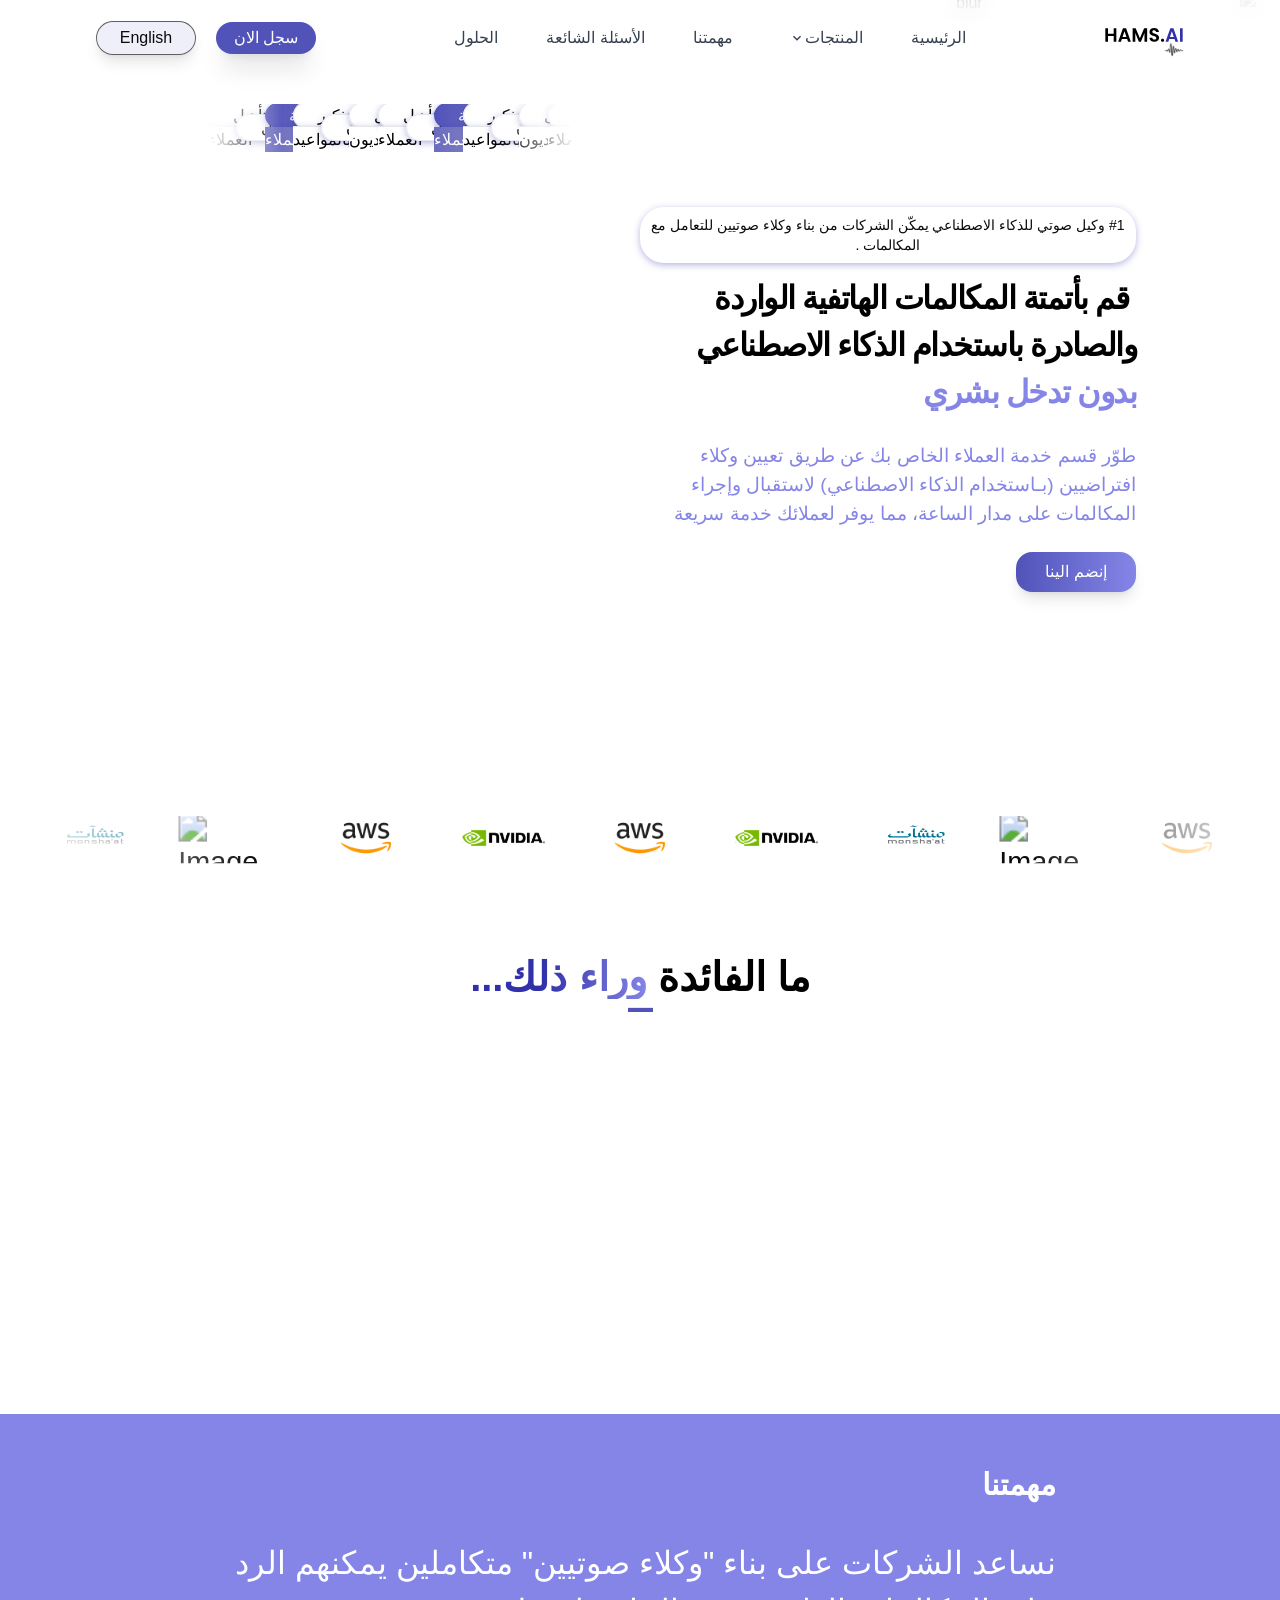
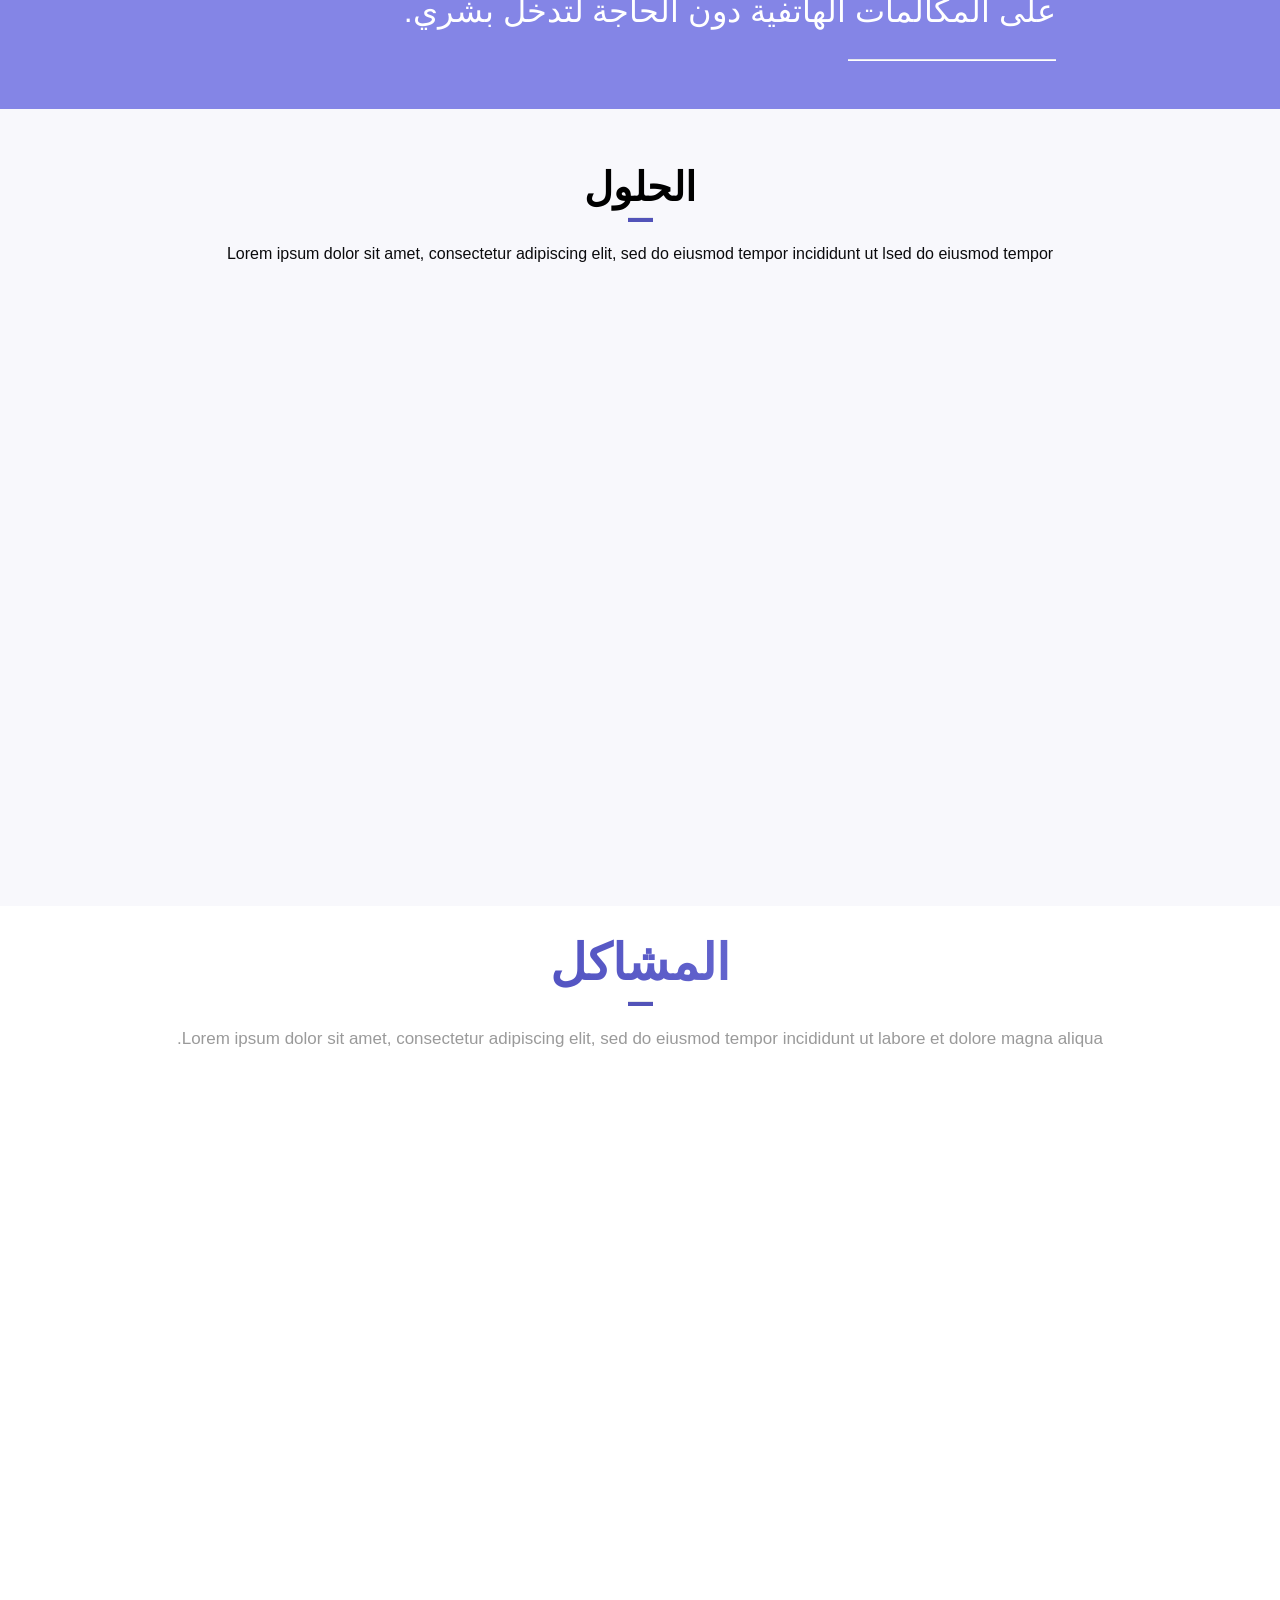
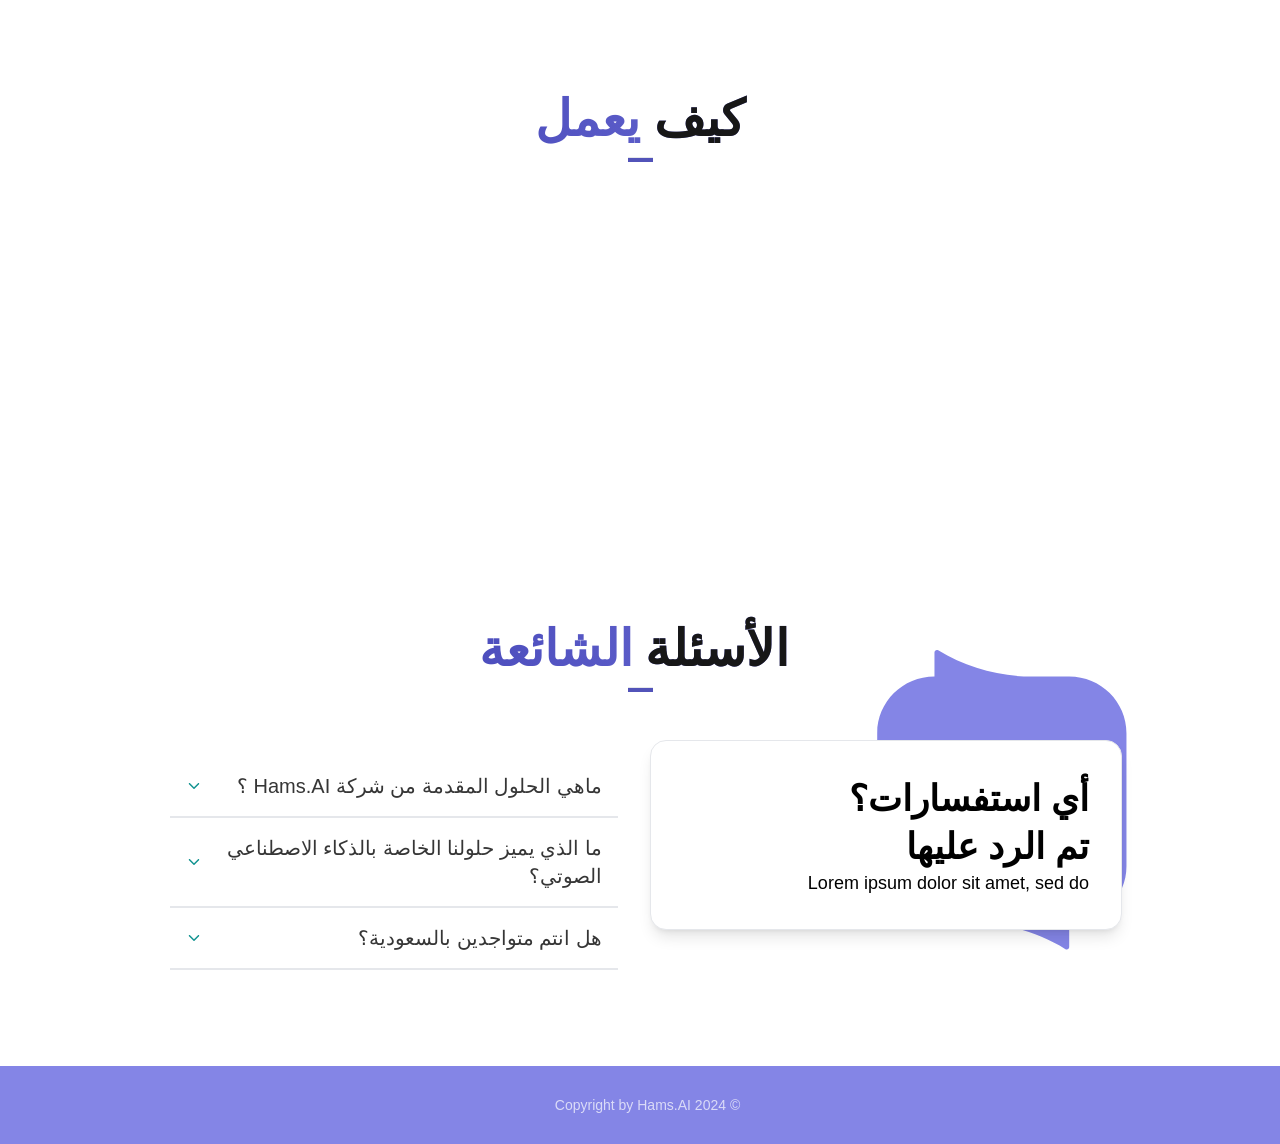
==== commit c309fd26: "enhanced" ====
--- a/public/index.html
+++ b/public/index.html
@@ -1,7 +1,7 @@
-<!DOCTYPE html><html lang="ar"><head><meta charSet="utf-8"/><meta http-equiv="x-ua-compatible" content="ie=edge"/><meta name="viewport" content="width=device-width, initial-scale=1, shrink-to-fit=no"/><meta name="generator" content="Gatsby 5.13.7"/><meta data-react-helmet="true" name="description" content="حول النص للصوت, افضل ذكاء أصطناعي بالغة العربية, حول جميع مكلماتك لذكاء اصطناعي"/><meta data-react-helmet="true" property="og:title" content="Hams.AI"/><meta data-react-helmet="true" property="og:description" content="حول النص للصوت, افضل ذكاء أصطناعي بالغة العربية, حول جميع مكلماتك لذكاء اصطناعي"/><meta data-react-helmet="true" property="og:type" content="website"/><meta data-react-helmet="true" name="twitter:card" content="summary"/><meta data-react-helmet="true" name="twitter:creator" content="team@Hams.AI"/><meta data-react-helmet="true" name="twitter:title" content="Hams.AI"/><meta data-react-helmet="true" name="twitter:description" content="حول النص للصوت, افضل ذكاء أصطناعي بالغة العربية, حول جميع مكلماتك لذكاء اصطناعي"/><meta name="theme-color" content="#0B0B0D"/><style data-href="/styles.18d6a560577d50b0a795.css" data-identity="gatsby-global-css">@charset "UTF-8";
+<!DOCTYPE html><html lang="ar"><head><meta charSet="utf-8"/><meta http-equiv="x-ua-compatible" content="ie=edge"/><meta name="viewport" content="width=device-width, initial-scale=1, shrink-to-fit=no"/><meta name="generator" content="Gatsby 5.13.7"/><meta data-react-helmet="true" name="description" content="حول النص للصوت, افضل ذكاء أصطناعي بالغة العربية, حول جميع مكلماتك لذكاء اصطناعي"/><meta data-react-helmet="true" property="og:title" content="Hams.AI"/><meta data-react-helmet="true" property="og:description" content="حول النص للصوت, افضل ذكاء أصطناعي بالغة العربية, حول جميع مكلماتك لذكاء اصطناعي"/><meta data-react-helmet="true" property="og:type" content="website"/><meta data-react-helmet="true" name="twitter:card" content="summary"/><meta data-react-helmet="true" name="twitter:creator" content="team@Hams.AI"/><meta data-react-helmet="true" name="twitter:title" content="Hams.AI"/><meta data-react-helmet="true" name="twitter:description" content="حول النص للصوت, افضل ذكاء أصطناعي بالغة العربية, حول جميع مكلماتك لذكاء اصطناعي"/><meta name="theme-color" content="#0B0B0D"/><style data-href="/styles.33826a9c4fe94000a90f.css" data-identity="gatsby-global-css">@charset "UTF-8";
 /* ! tailwindcss v3.4.14 | MIT License | https://tailwindcss.com */body,html{height:100%}.slider{align-items:center;display:flex}.faded-edges,.faded-edges2{-webkit-mask-image:linear-gradient(270deg,transparent,#fff 20%,#fff 80%,transparent);mask-image:linear-gradient(270deg,transparent,#fff 20%,#fff 80%,transparent)}.boxanimated{align-items:center;animation:rotate 4s linear infinite;background:linear-gradient(#fff,#fff) padding-box,linear-gradient(var(--angle),#8485e6,#21228e,#5253b917) border-box;border:3px solid #0000;border-radius:3px;display:flex;justify-content:center;width:"100%"}@keyframes rotate{to{--angle:360deg}}@property --angle{syntax:"<angle>";initial-value:0deg;inherits:false}.cover-bg{background-image:url(/static/mobileframe-182469096514ba455492f193f3209ff5.svg);background-repeat:cover;background-size:cover}.box{border-radius:.75rem;position:relative}.box:after{border-color:rgb(82 83 185/var(--tw-border-opacity));border-right-width:4px;border-top-right-radius:.75rem;border-top-width:4px;right:-.5rem;top:-.5rem}.box:after,.box:before{--tw-border-opacity:1;content:"";height:3rem;position:absolute;width:3rem}.box:before{border-bottom-left-radius:.75rem;border-bottom-width:4px;border-color:rgb(82 83 185/var(--tw-border-opacity));border-left-width:4px;bottom:-.25rem;left:-.25rem}.call-buton .cc-calto-action-ripple{align-items:center;animation:cc-calto-action-ripple .6s linear infinite;background:#5253b9;border-radius:100%;bottom:8rem;box-sizing:border-box;color:#fff;display:flex;height:3.3rem;justify-items:center;padding:1rem;right:1rem;text-decoration:none;width:3.3rem;z-index:99999}.call-buton .cc-calto-action-ripple i{font-size:2.2rem;transition:.3s ease}.call-buton .cc-calto-action-ripple:hover i{transform:rotate(135deg)}@keyframes cc-calto-action-ripple{0%{box-shadow:0 4px 10px rgba(82,83,185,.2),0 0 0 0 rgba(82,83,185,.2),0 0 0 5px rgba(82,83,185,.2),0 0 0 10px rgba(82,83,185,.2)}to{box-shadow:0 4px 10px rgba(82,83,185,.2),0 0 0 5px rgba(82,83,185,.2),0 0 0 10px rgba(82,83,185,.2),0 0 0 20px rgba(82,83,185,0)}}span.num{bottom:-50%;color:#5253b9;left:-30%;position:absolute}@font-face{font-family:noto-sans-arabic-medium;src:local("noto-sans-arabic-medium"),url(/static/Tajawal-Medium-39f6e7909da6851b0fca4500139307ba.ttf) format("truetype")}@font-face{font-family:noto-sans-arabic-bold;src:local("noto-sans-arabic-bold"),url(/static/Tajawal-Black-20bb64985d298963909ec22329ae4e6b.ttf) format("truetype")}@font-face{font-family:nexa-light;src:local("noto-sans-arabic-medium"),url(/static/Tajawal-Medium-39f6e7909da6851b0fca4500139307ba.ttf) format("truetype")}@font-face{font-family:nexa-bold;src:local("noto-sans-arabic-bold"),url(/static/NexaBold-c2b99812f7617bd31a220050147e457d.otf) format("truetype")}.hor-line{align-items:left;border:3px solid #fe6a00;border-radius:10px;margin-left:0;text-align:left;width:140px;width:"50%"}.box-line{display:flex;justify-content:flex-start}.know-more{align-items:center;display:flex;justify-content:center;margin-top:20px;padding-bottom:20px;padding-top:20px;position:relative;width:100%}.title-know-more{margin-bottom:10px;position:absolute;top:-30px}.hor-line-support{border:3px solid #fe6a00;border-radius:10px;bottom:-33px;display:block;position:absolute;width:140px}.hjz-introduction{margin-top:10px}.header-font{font-size:1.5em!important}.en-font .sub-header{font-size:1em!important;line-height:.8;margin-bottom:5px}.ar-font .sub-header{line-height:1.5}.sub-header-font{display:contents!important;line-height:.1!important}.sub-header-font,.sub-header-how{font-size:1.4em!important}.header-section>h2{color:#dfdfe0!important;font-size:2em!important}.how-style{display:flex;flex-direction:column}.how-style>p{margin:0 5px!important}.css-1av7z0b-Support{background:#0b0b0e!important}.css-klplxq{background-color:#0b0b0e!important;border:2px solid #dfdfe0!important;border-radius:15px}.css-148yaum-SectionHeading{color:#dfdfe0}.ar{text-align:right!important}.en{text-align:left!important}body{direction:rtl}.logo-img-ar,.logo-img-en{position:inherit}#form{justify-content:flex-start}#btunn:hover{background-color:rgba(254,106,0,.812)}#img-question{max-width:100%}#FAQs{background-color:#fff!important;padding-top:20px}.css-1ol9p5o-PremiumFeature{height:80px!important;margin-left:10px}#sub-head{color:#0b0b0d;font-size:.65em!important}.css-c0rvfs-PremiumFeature{margin-bottom:50px!important}.btn-subscriptionForm{-webkit-tap-highlight-color:rgba(0,0,0,0);align-items:center;-webkit-appearance:none;appearance:none;background:linear-gradient(#000,#000) padding-box padding-box,linear-gradient(90deg,#201cff -91.5%,#13ef95 80.05%) border-box border-box;border:1px solid transparent;border-radius:4px;box-shadow:0 3px 1px -2px rgba(0,0,0,.2),0 2px 2px 0 rgba(0,0,0,.14),0 1px 5px 0 rgba(0,0,0,.12);box-sizing:border-box;color:#fff;cursor:pointer;display:inline-flex;filter:drop-shadow(rgba(56,237,172,.2) 10px 0 15px) drop-shadow(rgba(150,162,255,.2) -10px 0 15px);font-family:ABCFavorit,Arial Nova,sans-serif;font-size:1rem;font-weight:600;justify-content:center;line-height:2;margin:0;min-width:0;outline:0;padding:6px 1.25rem;position:relative;text-decoration:none;text-transform:capitalize;transition:unset;-webkit-user-select:none;user-select:none;vertical-align:middle;white-space:nowrap}.container-slider{padding:30px 0}.container-slider img{align-items:center;display:flex;height:70px;justify-content:center;margin:0 auto;text-align:center}.slick-arrow{display:none!important}.app-container{color:#fff}.app-container,.hero-section{align-items:center;display:flex;flex-direction:column;justify-content:center}.hero-section{text-align:center;width:100%}.title{box-sizing:border-box;font-family:noto-sans-arabic-medium,sans-serif!important;font-size:.8em!important;font-weight:700;letter-spacing:-1.5px;line-height:1.5;text-align:center!important}.test{color:#000!important}.mic-button-container{align-items:center;cursor:pointer;display:grid;justify-content:center;justify-items:center;text-align:center;width:100%}.container-mic-demo{max-width:100%;width:100%}.mic-button{align-items:center;background:#101015;border:1px solid #000;border-radius:50%;display:flex;height:80px;justify-content:center;position:relative;width:80px}.mic-button i{color:#fff;font-size:2rem}.mic-button.streaming{background:linear-gradient(90deg,#3132a9,#8485e6)}.toggle-text{margin-top:10px}.visualizer{display:flex;justify-content:center;margin-top:20px;opacity:0;transition:opacity .5s ease}.visualizer.active{opacity:1}.bar{animation:pulse 1s ease-in-out infinite;background:linear-gradient(90deg,#3132a9,#8485e6);height:50px;margin:0 5px;width:10px}.bar:nth-child(2){animation-delay:.2s}.bar:nth-child(3){animation-delay:.4s}.up-down-animation{animation:floatUpDown 3s ease-in-out infinite}@keyframes floatUpDown{0%{transform:translateY(0)}50%{transform:translateY(-10px)}to{transform:translateY(0)}}@keyframes pulse{0%{height:10px}50%{height:50px}to{height:10px}}.lk-room-container{background-color:#fff!important;height:auto!important;margin-bottom:10%;margin-top:10%}.sub-header-demo{color:#000!important}.mic-container{height:80px;left:0;position:absolute;top:0;width:80px;z-index:-1}.mic{animation-delay:calc(.1s*var(--i));background-color:#8384e5}.mic,.mic-agent{animation:circle-size .9s ease-in-out infinite;border-radius:50%;height:80px;left:0;opacity:.8;position:absolute;top:0;width:80px;z-index:-1}.mic-agent{animation-delay:calc(1s*var(--i));animation-delay:calc(.1s*var(--i));background-color:#57575b}.invissible{visibility:hidden}@keyframes circle-size{to{opacity:0;transform:scale(2)}}@keyframes circle-size-mini{0%{height:0;width:0}to{height:120px;width:120px}to{opacity:0;transform:scale(2)}}.mic-icon{border:2px solid;border-bottom-left-radius:120px;border-bottom-right-radius:120px;border-top:0;height:12px;left:50%;margin-top:20px;top:50%;transform:translate(-50%,-50%) scale(5);width:16px;z-index:3}.mic-icon,.mic-icon:after,.mic-icon:before{box-sizing:border-box;display:block;position:absolute}.mic-icon:after,.mic-icon:before{content:""}.mic-icon:before{background-color:#fff;height:5px;top:calc(100% + 1px);width:2px}.mic-icon:after,.mic-icon:before{left:50%;transform:translate(-50%)}.mic-icon:after{border:2px solid;border-radius:4px;height:18px;top:-10px;width:8px}.mic-shadow{animation:shadow-rotate 1.5s linear infinite;border-radius:100%;box-shadow:6px 6px 12px 11px #8485e6,-8px -10px 17px 10px #3132a9;height:80px;left:50%;position:absolute;top:50%;transform-origin:center;width:80px;z-index:1}@keyframes shadow-rotate{0%{transform:translate(-50%,-50%) rotate(0deg)}to{transform:translate(-50%,-50%) rotate(1turn)}}.logos-slider,.logos-slider>div>div>div,.slider_MuogDYs5zk>div,.slider_MuogDYs5zk>div>img,.slider_wrapper_MuogDYs5zk{height:120px!important;max-height:120px!important;min-height:120px!important}.w-36{height:80px!important;max-height:80px!important;min-height:80px!important;width:120px!important}@media(max-width:1023px){.logo-container{width:120px!important}.logos-slider,.logos-slider>div>div>div,.slider_MuogDYs5zk>div,.slider_MuogDYs5zk>div>img,.w-36{height:50px!important;max-height:50px!important;min-height:50px!important}.w-36{width:90px!important}.sub-header-demo{margin-top:8%}.container-slider img{width:80px!important}.know-more{display:flex;justify-content:center;width:100%}#sub-head{font-size:1em!important}#form>div{width:100%}#form>div>input{text-align:center}.logo-nav-en{left:-30px;position:relative;top:5px}#img-question{max-width:50%}#main-image{margin:0 auto}}@media(max-width:576px){#word-box{font-size:1em!important}#main-image{margin-top:20px}#sub-head{font-size:.65em!important}#form>div{width:100%}#form>div>input{text-align:center}.logo-nav-en{left:10px;position:relative;top:-14px}#img-question{margin-bottom:30px;max-height:150px;width:100%}#form{justify-content:center}#icon>img{margin-right:5px;min-width:70px;width:70px}#icon>h1{font-size:35px;margin-right:5px}#icon>div>div>h4{font-size:20px}#img-question{max-width:100%}#FAQs{padding:0 0 20px}}@keyframes slide{0%{transform:translateX(0)}to{transform:translateX(-100%)}}.logos{background:#0b0b0d;overflow:hidden;padding:60px 0;position:relative;white-space:nowrap}.logos:after,.logos:before{content:"";height:100%;position:absolute;top:0;width:250px;z-index:2}.logos:before{background:linear-gradient(270deg,hsla(0,0%,100%,0),#0b0b0d);left:0}.logos:after{background:linear-gradient(90deg,hsla(0,0%,100%,0),#0b0b0d);right:0}.logos-slide{animation:slide 10s linear infinite;display:inline-block}.logos-slide img{height:50px;margin:0 40px}#header-en{-webkit-backdrop-filter:blur(5px);backdrop-filter:blur(5px);background-color:hsla(0,0%,100%,0);border-radius:var(--12);color:#0b0b0d;font-family:noto-sans-arabic-bold,sans-serif!important;font-size:1.3em;font-weight:bolder}#header-en,#logo-nav{direction:ltr!important}.ar-font *,.ar-font .font-family,.ar-font button,.ar-font h1,.ar-font h2,.ar-font h3,.ar-font span,.ar-font>*,.ar-font>.css-1vt9vkt-Banner,a,h2{font-family:noto-sans-arabic-medium,sans-serif!important}.en-font *,.en-font .font-family,.en-font>*,.en-font>.css-1vt9vkt-Banner{font-family:nexa-light,sans-serif!important}.en-font button,.en-font h1,.en-font h2,.en-font h3,.en-font span,a,h2{font-family:nexa-bold,sans-serif!important}#company-name:focus,:focus-visible :focus,input:focus,input:focus-visible,textarea:focus{box-shadow:0 0 0 0!important;outline:none!important}.swal-footer{text-align:center}.swal-button{background:#0b0b0e!important}.css-1z0eipk img{max-height:90%;max-width:90%}.css-klplxq{background:#101015!important}.css-193gqni-PremiumFeature{z-index:1!important}.css-1ol9p5o-PremiumFeature{max-height:70px!important;max-width:70px!important;min-height:70px!important;min-width:70px!important}#how-work-title>h2{color:#18d678!important;margin-top:-30px!important}#word-box{background:#fff!important;border:5px solid #000!important;color:#8384e5!important;margin:0}.css-a1qopi-NavbarDrawer .active{color:var(--theme-ui-colors-primary,#000)!important;color:#000!important}.navbar{max-width:1000px!important}#btn-en-ar{background:linear-gradient(#000,#000) padding-box padding-box,linear-gradient(90deg,#201cff -91.5%,#13ef95 80.05%) border-box border-box;border:1px solid transparent;color:#fff;filter:drop-shadow(rgba(56,237,172,.2) 10px 0 15px) drop-shadow(rgba(150,162,255,.2) -10px 0 15px)}#whyhjz{background-color:#fff!important}@media screen and (min-width:700px){.hjz-introduction{font-size:1.2em!important;min-width:100%}.css-seuzb8{max-width:80%!important}.drawer__handler{display:none}}.css-cx4srf{background:#5253b9!important;color:#fff!important}#btn-languages{background-color:#4b44d4;border:none;border-radius:20px;box-shadow:0 4px 6px rgba(0,0,0,.1);color:#fff;cursor:pointer;font-size:16px;font-weight:700;padding:10px 20px;text-decoration:none!important;-webkit-text-decoration:none!important;transition:transform .2s ease-in-out;width:120px}.bgMobile{background-image:url(/static/mobile-284ef4ffd27ce2e15ef59b7334c11d8f.png);background-repeat:no-repeat;background-size:contain}#btn-languages:hover{transform:scale(1.05)}#main-title{margin:0!important}.toggle-text{align-items:center;display:flex;justify-content:center;margin-top:5%;width:100%}.sub-header-demo{-webkit-backdrop-filter:blur(10px);backdrop-filter:blur(10px);background:linear-gradient(90deg,#21228e,#8485e6);border:none;border-radius:20px;box-shadow:3px 5px 15px 0 #000;color:#fff!important;cursor:pointer;font-size:14px;font-weight:400;max-width:85%;outline:none;padding:10px 20px;text-align:center;transition:opacity .2s ease-in-out}.css-19a9ylq{align-items:center!important;display:flex!important;justify-content:start!important;margin-top:0!important}.css-1hkgigy{margin:5% 0 10%!important}.slick-dots{display:none!important}#home{padding-bottom:5%}.slick-slider{-webkit-touch-callout:none;-webkit-tap-highlight-color:transparent;box-sizing:border-box;touch-action:pan-y;-webkit-user-select:none;user-select:none;-khtml-user-select:none}.slick-list,.slick-slider{display:block;position:relative}.slick-list{margin:0;overflow:hidden;padding:0}.slick-list:focus{outline:none}.slick-list.dragging{cursor:pointer;cursor:hand}.slick-slider .slick-list,.slick-slider .slick-track{transform:translateZ(0)}.slick-track{display:block;left:0;margin-left:auto;margin-right:auto;position:relative;top:0}.slick-track:after,.slick-track:before{content:"";display:table}.slick-track:after{clear:both}.slick-loading .slick-track{visibility:hidden}.slick-slide{display:none;float:left;height:100%;min-height:1px}[dir=rtl] .slick-slide{float:right}.slick-slide img{display:block}.slick-slide.slick-loading img{display:none}.slick-slide.dragging img{pointer-events:none}.slick-initialized .slick-slide{display:block}.slick-loading .slick-slide{visibility:hidden}.slick-vertical .slick-slide{border:1px solid transparent;display:block;height:auto}.slick-arrow.slick-hidden{display:none}.slick-loading .slick-list{background:#fff url([data-uri]) 50% no-repeat}@font-face{font-family:slick;font-style:normal;font-weight:400;src:url([data-uri]);src:url([data-uri]?#iefix) format("embedded-opentype"),url([data-uri]) format("woff"),url([data-uri]) format("truetype"),url([data-uri]#slick) format("svg")}.slick-next,.slick-prev{border:none;cursor:pointer;display:block;font-size:0;height:20px;line-height:0;padding:0;position:absolute;top:50%;transform:translateY(-50%);width:20px}.slick-next,.slick-next:focus,.slick-next:hover,.slick-prev,.slick-prev:focus,.slick-prev:hover{background:transparent;color:transparent;outline:none}.slick-next:focus:before,.slick-next:hover:before,.slick-prev:focus:before,.slick-prev:hover:before{opacity:1}.slick-next.slick-disabled:before,.slick-prev.slick-disabled:before{opacity:.25}.slick-next:before,.slick-prev:before{-webkit-font-smoothing:antialiased;-moz-osx-font-smoothing:grayscale;color:#fff;font-family:slick;font-size:20px;line-height:1;opacity:.75}.slick-prev{left:-25px}[dir=rtl] .slick-prev{left:auto;right:-25px}.slick-prev:before{content:"←"}[dir=rtl] .slick-prev:before{content:"→"}.slick-next{right:-25px}[dir=rtl] .slick-next{left:-25px;right:auto}.slick-next:before{content:"→"}[dir=rtl] .slick-next:before{content:"←"}.slick-dotted.slick-slider{margin-bottom:30px}.slick-dots{bottom:-25px;display:block;list-style:none;margin:0;padding:0;position:absolute;text-align:center;width:100%}.slick-dots li{display:inline-block;margin:0 5px;padding:0;position:relative}.slick-dots li,.slick-dots li button{cursor:pointer;height:20px;width:20px}.slick-dots li button{background:transparent;border:0;color:transparent;display:block;font-size:0;line-height:0;outline:none;padding:5px}.slick-dots li button:focus,.slick-dots li button:hover{outline:none}.slick-dots li button:focus:before,.slick-dots li button:hover:before{opacity:1}.slick-dots li button:before{-webkit-font-smoothing:antialiased;-moz-osx-font-smoothing:grayscale;color:#000;content:"•";font-family:slick;font-size:6px;height:20px;left:0;line-height:20px;opacity:.25;position:absolute;text-align:center;top:0;width:20px}.slick-dots li.slick-active button:before{color:#000;opacity:.75}[data-aos][data-aos][data-aos-duration="50"],body[data-aos-duration="50"] [data-aos]{transition-duration:50ms}[data-aos][data-aos][data-aos-delay="50"],body[data-aos-delay="50"] [data-aos]{transition-delay:0}[data-aos][data-aos][data-aos-delay="50"].aos-animate,body[data-aos-delay="50"] [data-aos].aos-animate{transition-delay:50ms}[data-aos][data-aos][data-aos-duration="100"],body[data-aos-duration="100"] [data-aos]{transition-duration:.1s}[data-aos][data-aos][data-aos-delay="100"],body[data-aos-delay="100"] [data-aos]{transition-delay:0}[data-aos][data-aos][data-aos-delay="100"].aos-animate,body[data-aos-delay="100"] [data-aos].aos-animate{transition-delay:.1s}[data-aos][data-aos][data-aos-duration="150"],body[data-aos-duration="150"] [data-aos]{transition-duration:.15s}[data-aos][data-aos][data-aos-delay="150"],body[data-aos-delay="150"] [data-aos]{transition-delay:0}[data-aos][data-aos][data-aos-delay="150"].aos-animate,body[data-aos-delay="150"] [data-aos].aos-animate{transition-delay:.15s}[data-aos][data-aos][data-aos-duration="200"],body[data-aos-duration="200"] [data-aos]{transition-duration:.2s}[data-aos][data-aos][data-aos-delay="200"],body[data-aos-delay="200"] [data-aos]{transition-delay:0}[data-aos][data-aos][data-aos-delay="200"].aos-animate,body[data-aos-delay="200"] [data-aos].aos-animate{transition-delay:.2s}[data-aos][data-aos][data-aos-duration="250"],body[data-aos-duration="250"] [data-aos]{transition-duration:.25s}[data-aos][data-aos][data-aos-delay="250"],body[data-aos-delay="250"] [data-aos]{transition-delay:0}[data-aos][data-aos][data-aos-delay="250"].aos-animate,body[data-aos-delay="250"] [data-aos].aos-animate{transition-delay:.25s}[data-aos][data-aos][data-aos-duration="300"],body[data-aos-duration="300"] [data-aos]{transition-duration:.3s}[data-aos][data-aos][data-aos-delay="300"],body[data-aos-delay="300"] [data-aos]{transition-delay:0}[data-aos][data-aos][data-aos-delay="300"].aos-animate,body[data-aos-delay="300"] [data-aos].aos-animate{transition-delay:.3s}[data-aos][data-aos][data-aos-duration="350"],body[data-aos-duration="350"] [data-aos]{transition-duration:.35s}[data-aos][data-aos][data-aos-delay="350"],body[data-aos-delay="350"] [data-aos]{transition-delay:0}[data-aos][data-aos][data-aos-delay="350"].aos-animate,body[data-aos-delay="350"] [data-aos].aos-animate{transition-delay:.35s}[data-aos][data-aos][data-aos-duration="400"],body[data-aos-duration="400"] [data-aos]{transition-duration:.4s}[data-aos][data-aos][data-aos-delay="400"],body[data-aos-delay="400"] [data-aos]{transition-delay:0}[data-aos][data-aos][data-aos-delay="400"].aos-animate,body[data-aos-delay="400"] [data-aos].aos-animate{transition-delay:.4s}[data-aos][data-aos][data-aos-duration="450"],body[data-aos-duration="450"] [data-aos]{transition-duration:.45s}[data-aos][data-aos][data-aos-delay="450"],body[data-aos-delay="450"] [data-aos]{transition-delay:0}[data-aos][data-aos][data-aos-delay="450"].aos-animate,body[data-aos-delay="450"] [data-aos].aos-animate{transition-delay:.45s}[data-aos][data-aos][data-aos-duration="500"],body[data-aos-duration="500"] [data-aos]{transition-duration:.5s}[data-aos][data-aos][data-aos-delay="500"],body[data-aos-delay="500"] [data-aos]{transition-delay:0}[data-aos][data-aos][data-aos-delay="500"].aos-animate,body[data-aos-delay="500"] [data-aos].aos-animate{transition-delay:.5s}[data-aos][data-aos][data-aos-duration="550"],body[data-aos-duration="550"] [data-aos]{transition-duration:.55s}[data-aos][data-aos][data-aos-delay="550"],body[data-aos-delay="550"] [data-aos]{transition-delay:0}[data-aos][data-aos][data-aos-delay="550"].aos-animate,body[data-aos-delay="550"] [data-aos].aos-animate{transition-delay:.55s}[data-aos][data-aos][data-aos-duration="600"],body[data-aos-duration="600"] [data-aos]{transition-duration:.6s}[data-aos][data-aos][data-aos-delay="600"],body[data-aos-delay="600"] [data-aos]{transition-delay:0}[data-aos][data-aos][data-aos-delay="600"].aos-animate,body[data-aos-delay="600"] [data-aos].aos-animate{transition-delay:.6s}[data-aos][data-aos][data-aos-duration="650"],body[data-aos-duration="650"] [data-aos]{transition-duration:.65s}[data-aos][data-aos][data-aos-delay="650"],body[data-aos-delay="650"] [data-aos]{transition-delay:0}[data-aos][data-aos][data-aos-delay="650"].aos-animate,body[data-aos-delay="650"] [data-aos].aos-animate{transition-delay:.65s}[data-aos][data-aos][data-aos-duration="700"],body[data-aos-duration="700"] [data-aos]{transition-duration:.7s}[data-aos][data-aos][data-aos-delay="700"],body[data-aos-delay="700"] [data-aos]{transition-delay:0}[data-aos][data-aos][data-aos-delay="700"].aos-animate,body[data-aos-delay="700"] [data-aos].aos-animate{transition-delay:.7s}[data-aos][data-aos][data-aos-duration="750"],body[data-aos-duration="750"] [data-aos]{transition-duration:.75s}[data-aos][data-aos][data-aos-delay="750"],body[data-aos-delay="750"] [data-aos]{transition-delay:0}[data-aos][data-aos][data-aos-delay="750"].aos-animate,body[data-aos-delay="750"] [data-aos].aos-animate{transition-delay:.75s}[data-aos][data-aos][data-aos-duration="800"],body[data-aos-duration="800"] [data-aos]{transition-duration:.8s}[data-aos][data-aos][data-aos-delay="800"],body[data-aos-delay="800"] [data-aos]{transition-delay:0}[data-aos][data-aos][data-aos-delay="800"].aos-animate,body[data-aos-delay="800"] [data-aos].aos-animate{transition-delay:.8s}[data-aos][data-aos][data-aos-duration="850"],body[data-aos-duration="850"] [data-aos]{transition-duration:.85s}[data-aos][data-aos][data-aos-delay="850"],body[data-aos-delay="850"] [data-aos]{transition-delay:0}[data-aos][data-aos][data-aos-delay="850"].aos-animate,body[data-aos-delay="850"] [data-aos].aos-animate{transition-delay:.85s}[data-aos][data-aos][data-aos-duration="900"],body[data-aos-duration="900"] [data-aos]{transition-duration:.9s}[data-aos][data-aos][data-aos-delay="900"],body[data-aos-delay="900"] [data-aos]{transition-delay:0}[data-aos][data-aos][data-aos-delay="900"].aos-animate,body[data-aos-delay="900"] [data-aos].aos-animate{transition-delay:.9s}[data-aos][data-aos][data-aos-duration="950"],body[data-aos-duration="950"] [data-aos]{transition-duration:.95s}[data-aos][data-aos][data-aos-delay="950"],body[data-aos-delay="950"] [data-aos]{transition-delay:0}[data-aos][data-aos][data-aos-delay="950"].aos-animate,body[data-aos-delay="950"] [data-aos].aos-animate{transition-delay:.95s}[data-aos][data-aos][data-aos-duration="1000"],body[data-aos-duration="1000"] [data-aos]{transition-duration:1s}[data-aos][data-aos][data-aos-delay="1000"],body[data-aos-delay="1000"] [data-aos]{transition-delay:0}[data-aos][data-aos][data-aos-delay="1000"].aos-animate,body[data-aos-delay="1000"] [data-aos].aos-animate{transition-delay:1s}[data-aos][data-aos][data-aos-duration="1050"],body[data-aos-duration="1050"] [data-aos]{transition-duration:1.05s}[data-aos][data-aos][data-aos-delay="1050"],body[data-aos-delay="1050"] [data-aos]{transition-delay:0}[data-aos][data-aos][data-aos-delay="1050"].aos-animate,body[data-aos-delay="1050"] [data-aos].aos-animate{transition-delay:1.05s}[data-aos][data-aos][data-aos-duration="1100"],body[data-aos-duration="1100"] [data-aos]{transition-duration:1.1s}[data-aos][data-aos][data-aos-delay="1100"],body[data-aos-delay="1100"] [data-aos]{transition-delay:0}[data-aos][data-aos][data-aos-delay="1100"].aos-animate,body[data-aos-delay="1100"] [data-aos].aos-animate{transition-delay:1.1s}[data-aos][data-aos][data-aos-duration="1150"],body[data-aos-duration="1150"] [data-aos]{transition-duration:1.15s}[data-aos][data-aos][data-aos-delay="1150"],body[data-aos-delay="1150"] [data-aos]{transition-delay:0}[data-aos][data-aos][data-aos-delay="1150"].aos-animate,body[data-aos-delay="1150"] [data-aos].aos-animate{transition-delay:1.15s}[data-aos][data-aos][data-aos-duration="1200"],body[data-aos-duration="1200"] [data-aos]{transition-duration:1.2s}[data-aos][data-aos][data-aos-delay="1200"],body[data-aos-delay="1200"] [data-aos]{transition-delay:0}[data-aos][data-aos][data-aos-delay="1200"].aos-animate,body[data-aos-delay="1200"] [data-aos].aos-animate{transition-delay:1.2s}[data-aos][data-aos][data-aos-duration="1250"],body[data-aos-duration="1250"] [data-aos]{transition-duration:1.25s}[data-aos][data-aos][data-aos-delay="1250"],body[data-aos-delay="1250"] [data-aos]{transition-delay:0}[data-aos][data-aos][data-aos-delay="1250"].aos-animate,body[data-aos-delay="1250"] [data-aos].aos-animate{transition-delay:1.25s}[data-aos][data-aos][data-aos-duration="1300"],body[data-aos-duration="1300"] [data-aos]{transition-duration:1.3s}[data-aos][data-aos][data-aos-delay="1300"],body[data-aos-delay="1300"] [data-aos]{transition-delay:0}[data-aos][data-aos][data-aos-delay="1300"].aos-animate,body[data-aos-delay="1300"] [data-aos].aos-animate{transition-delay:1.3s}[data-aos][data-aos][data-aos-duration="1350"],body[data-aos-duration="1350"] [data-aos]{transition-duration:1.35s}[data-aos][data-aos][data-aos-delay="1350"],body[data-aos-delay="1350"] [data-aos]{transition-delay:0}[data-aos][data-aos][data-aos-delay="1350"].aos-animate,body[data-aos-delay="1350"] [data-aos].aos-animate{transition-delay:1.35s}[data-aos][data-aos][data-aos-duration="1400"],body[data-aos-duration="1400"] [data-aos]{transition-duration:1.4s}[data-aos][data-aos][data-aos-delay="1400"],body[data-aos-delay="1400"] [data-aos]{transition-delay:0}[data-aos][data-aos][data-aos-delay="1400"].aos-animate,body[data-aos-delay="1400"] [data-aos].aos-animate{transition-delay:1.4s}[data-aos][data-aos][data-aos-duration="1450"],body[data-aos-duration="1450"] [data-aos]{transition-duration:1.45s}[data-aos][data-aos][data-aos-delay="1450"],body[data-aos-delay="1450"] [data-aos]{transition-delay:0}[data-aos][data-aos][data-aos-delay="1450"].aos-animate,body[data-aos-delay="1450"] [data-aos].aos-animate{transition-delay:1.45s}[data-aos][data-aos][data-aos-duration="1500"],body[data-aos-duration="1500"] [data-aos]{transition-duration:1.5s}[data-aos][data-aos][data-aos-delay="1500"],body[data-aos-delay="1500"] [data-aos]{transition-delay:0}[data-aos][data-aos][data-aos-delay="1500"].aos-animate,body[data-aos-delay="1500"] [data-aos].aos-animate{transition-delay:1.5s}[data-aos][data-aos][data-aos-duration="1550"],body[data-aos-duration="1550"] [data-aos]{transition-duration:1.55s}[data-aos][data-aos][data-aos-delay="1550"],body[data-aos-delay="1550"] [data-aos]{transition-delay:0}[data-aos][data-aos][data-aos-delay="1550"].aos-animate,body[data-aos-delay="1550"] [data-aos].aos-animate{transition-delay:1.55s}[data-aos][data-aos][data-aos-duration="1600"],body[data-aos-duration="1600"] [data-aos]{transition-duration:1.6s}[data-aos][data-aos][data-aos-delay="1600"],body[data-aos-delay="1600"] [data-aos]{transition-delay:0}[data-aos][data-aos][data-aos-delay="1600"].aos-animate,body[data-aos-delay="1600"] [data-aos].aos-animate{transition-delay:1.6s}[data-aos][data-aos][data-aos-duration="1650"],body[data-aos-duration="1650"] [data-aos]{transition-duration:1.65s}[data-aos][data-aos][data-aos-delay="1650"],body[data-aos-delay="1650"] [data-aos]{transition-delay:0}[data-aos][data-aos][data-aos-delay="1650"].aos-animate,body[data-aos-delay="1650"] [data-aos].aos-animate{transition-delay:1.65s}[data-aos][data-aos][data-aos-duration="1700"],body[data-aos-duration="1700"] [data-aos]{transition-duration:1.7s}[data-aos][data-aos][data-aos-delay="1700"],body[data-aos-delay="1700"] [data-aos]{transition-delay:0}[data-aos][data-aos][data-aos-delay="1700"].aos-animate,body[data-aos-delay="1700"] [data-aos].aos-animate{transition-delay:1.7s}[data-aos][data-aos][data-aos-duration="1750"],body[data-aos-duration="1750"] [data-aos]{transition-duration:1.75s}[data-aos][data-aos][data-aos-delay="1750"],body[data-aos-delay="1750"] [data-aos]{transition-delay:0}[data-aos][data-aos][data-aos-delay="1750"].aos-animate,body[data-aos-delay="1750"] [data-aos].aos-animate{transition-delay:1.75s}[data-aos][data-aos][data-aos-duration="1800"],body[data-aos-duration="1800"] [data-aos]{transition-duration:1.8s}[data-aos][data-aos][data-aos-delay="1800"],body[data-aos-delay="1800"] [data-aos]{transition-delay:0}[data-aos][data-aos][data-aos-delay="1800"].aos-animate,body[data-aos-delay="1800"] [data-aos].aos-animate{transition-delay:1.8s}[data-aos][data-aos][data-aos-duration="1850"],body[data-aos-duration="1850"] [data-aos]{transition-duration:1.85s}[data-aos][data-aos][data-aos-delay="1850"],body[data-aos-delay="1850"] [data-aos]{transition-delay:0}[data-aos][data-aos][data-aos-delay="1850"].aos-animate,body[data-aos-delay="1850"] [data-aos].aos-animate{transition-delay:1.85s}[data-aos][data-aos][data-aos-duration="1900"],body[data-aos-duration="1900"] [data-aos]{transition-duration:1.9s}[data-aos][data-aos][data-aos-delay="1900"],body[data-aos-delay="1900"] [data-aos]{transition-delay:0}[data-aos][data-aos][data-aos-delay="1900"].aos-animate,body[data-aos-delay="1900"] [data-aos].aos-animate{transition-delay:1.9s}[data-aos][data-aos][data-aos-duration="1950"],body[data-aos-duration="1950"] [data-aos]{transition-duration:1.95s}[data-aos][data-aos][data-aos-delay="1950"],body[data-aos-delay="1950"] [data-aos]{transition-delay:0}[data-aos][data-aos][data-aos-delay="1950"].aos-animate,body[data-aos-delay="1950"] [data-aos].aos-animate{transition-delay:1.95s}[data-aos][data-aos][data-aos-duration="2000"],body[data-aos-duration="2000"] [data-aos]{transition-duration:2s}[data-aos][data-aos][data-aos-delay="2000"],body[data-aos-delay="2000"] [data-aos]{transition-delay:0}[data-aos][data-aos][data-aos-delay="2000"].aos-animate,body[data-aos-delay="2000"] [data-aos].aos-animate{transition-delay:2s}[data-aos][data-aos][data-aos-duration="2050"],body[data-aos-duration="2050"] [data-aos]{transition-duration:2.05s}[data-aos][data-aos][data-aos-delay="2050"],body[data-aos-delay="2050"] [data-aos]{transition-delay:0}[data-aos][data-aos][data-aos-delay="2050"].aos-animate,body[data-aos-delay="2050"] [data-aos].aos-animate{transition-delay:2.05s}[data-aos][data-aos][data-aos-duration="2100"],body[data-aos-duration="2100"] [data-aos]{transition-duration:2.1s}[data-aos][data-aos][data-aos-delay="2100"],body[data-aos-delay="2100"] [data-aos]{transition-delay:0}[data-aos][data-aos][data-aos-delay="2100"].aos-animate,body[data-aos-delay="2100"] [data-aos].aos-animate{transition-delay:2.1s}[data-aos][data-aos][data-aos-duration="2150"],body[data-aos-duration="2150"] [data-aos]{transition-duration:2.15s}[data-aos][data-aos][data-aos-delay="2150"],body[data-aos-delay="2150"] [data-aos]{transition-delay:0}[data-aos][data-aos][data-aos-delay="2150"].aos-animate,body[data-aos-delay="2150"] [data-aos].aos-animate{transition-delay:2.15s}[data-aos][data-aos][data-aos-duration="2200"],body[data-aos-duration="2200"] [data-aos]{transition-duration:2.2s}[data-aos][data-aos][data-aos-delay="2200"],body[data-aos-delay="2200"] [data-aos]{transition-delay:0}[data-aos][data-aos][data-aos-delay="2200"].aos-animate,body[data-aos-delay="2200"] [data-aos].aos-animate{transition-delay:2.2s}[data-aos][data-aos][data-aos-duration="2250"],body[data-aos-duration="2250"] [data-aos]{transition-duration:2.25s}[data-aos][data-aos][data-aos-delay="2250"],body[data-aos-delay="2250"] [data-aos]{transition-delay:0}[data-aos][data-aos][data-aos-delay="2250"].aos-animate,body[data-aos-delay="2250"] [data-aos].aos-animate{transition-delay:2.25s}[data-aos][data-aos][data-aos-duration="2300"],body[data-aos-duration="2300"] [data-aos]{transition-duration:2.3s}[data-aos][data-aos][data-aos-delay="2300"],body[data-aos-delay="2300"] [data-aos]{transition-delay:0}[data-aos][data-aos][data-aos-delay="2300"].aos-animate,body[data-aos-delay="2300"] [data-aos].aos-animate{transition-delay:2.3s}[data-aos][data-aos][data-aos-duration="2350"],body[data-aos-duration="2350"] [data-aos]{transition-duration:2.35s}[data-aos][data-aos][data-aos-delay="2350"],body[data-aos-delay="2350"] [data-aos]{transition-delay:0}[data-aos][data-aos][data-aos-delay="2350"].aos-animate,body[data-aos-delay="2350"] [data-aos].aos-animate{transition-delay:2.35s}[data-aos][data-aos][data-aos-duration="2400"],body[data-aos-duration="2400"] [data-aos]{transition-duration:2.4s}[data-aos][data-aos][data-aos-delay="2400"],body[data-aos-delay="2400"] [data-aos]{transition-delay:0}[data-aos][data-aos][data-aos-delay="2400"].aos-animate,body[data-aos-delay="2400"] [data-aos].aos-animate{transition-delay:2.4s}[data-aos][data-aos][data-aos-duration="2450"],body[data-aos-duration="2450"] [data-aos]{transition-duration:2.45s}[data-aos][data-aos][data-aos-delay="2450"],body[data-aos-delay="2450"] [data-aos]{transition-delay:0}[data-aos][data-aos][data-aos-delay="2450"].aos-animate,body[data-aos-delay="2450"] [data-aos].aos-animate{transition-delay:2.45s}[data-aos][data-aos][data-aos-duration="2500"],body[data-aos-duration="2500"] [data-aos]{transition-duration:2.5s}[data-aos][data-aos][data-aos-delay="2500"],body[data-aos-delay="2500"] [data-aos]{transition-delay:0}[data-aos][data-aos][data-aos-delay="2500"].aos-animate,body[data-aos-delay="2500"] [data-aos].aos-animate{transition-delay:2.5s}[data-aos][data-aos][data-aos-duration="2550"],body[data-aos-duration="2550"] [data-aos]{transition-duration:2.55s}[data-aos][data-aos][data-aos-delay="2550"],body[data-aos-delay="2550"] [data-aos]{transition-delay:0}[data-aos][data-aos][data-aos-delay="2550"].aos-animate,body[data-aos-delay="2550"] [data-aos].aos-animate{transition-delay:2.55s}[data-aos][data-aos][data-aos-duration="2600"],body[data-aos-duration="2600"] [data-aos]{transition-duration:2.6s}[data-aos][data-aos][data-aos-delay="2600"],body[data-aos-delay="2600"] [data-aos]{transition-delay:0}[data-aos][data-aos][data-aos-delay="2600"].aos-animate,body[data-aos-delay="2600"] [data-aos].aos-animate{transition-delay:2.6s}[data-aos][data-aos][data-aos-duration="2650"],body[data-aos-duration="2650"] [data-aos]{transition-duration:2.65s}[data-aos][data-aos][data-aos-delay="2650"],body[data-aos-delay="2650"] [data-aos]{transition-delay:0}[data-aos][data-aos][data-aos-delay="2650"].aos-animate,body[data-aos-delay="2650"] [data-aos].aos-animate{transition-delay:2.65s}[data-aos][data-aos][data-aos-duration="2700"],body[data-aos-duration="2700"] [data-aos]{transition-duration:2.7s}[data-aos][data-aos][data-aos-delay="2700"],body[data-aos-delay="2700"] [data-aos]{transition-delay:0}[data-aos][data-aos][data-aos-delay="2700"].aos-animate,body[data-aos-delay="2700"] [data-aos].aos-animate{transition-delay:2.7s}[data-aos][data-aos][data-aos-duration="2750"],body[data-aos-duration="2750"] [data-aos]{transition-duration:2.75s}[data-aos][data-aos][data-aos-delay="2750"],body[data-aos-delay="2750"] [data-aos]{transition-delay:0}[data-aos][data-aos][data-aos-delay="2750"].aos-animate,body[data-aos-delay="2750"] [data-aos].aos-animate{transition-delay:2.75s}[data-aos][data-aos][data-aos-duration="2800"],body[data-aos-duration="2800"] [data-aos]{transition-duration:2.8s}[data-aos][data-aos][data-aos-delay="2800"],body[data-aos-delay="2800"] [data-aos]{transition-delay:0}[data-aos][data-aos][data-aos-delay="2800"].aos-animate,body[data-aos-delay="2800"] [data-aos].aos-animate{transition-delay:2.8s}[data-aos][data-aos][data-aos-duration="2850"],body[data-aos-duration="2850"] [data-aos]{transition-duration:2.85s}[data-aos][data-aos][data-aos-delay="2850"],body[data-aos-delay="2850"] [data-aos]{transition-delay:0}[data-aos][data-aos][data-aos-delay="2850"].aos-animate,body[data-aos-delay="2850"] [data-aos].aos-animate{transition-delay:2.85s}[data-aos][data-aos][data-aos-duration="2900"],body[data-aos-duration="2900"] [data-aos]{transition-duration:2.9s}[data-aos][data-aos][data-aos-delay="2900"],body[data-aos-delay="2900"] [data-aos]{transition-delay:0}[data-aos][data-aos][data-aos-delay="2900"].aos-animate,body[data-aos-delay="2900"] [data-aos].aos-animate{transition-delay:2.9s}[data-aos][data-aos][data-aos-duration="2950"],body[data-aos-duration="2950"] [data-aos]{transition-duration:2.95s}[data-aos][data-aos][data-aos-delay="2950"],body[data-aos-delay="2950"] [data-aos]{transition-delay:0}[data-aos][data-aos][data-aos-delay="2950"].aos-animate,body[data-aos-delay="2950"] [data-aos].aos-animate{transition-delay:2.95s}[data-aos][data-aos][data-aos-duration="3000"],body[data-aos-duration="3000"] [data-aos]{transition-duration:3s}[data-aos][data-aos][data-aos-delay="3000"],body[data-aos-delay="3000"] [data-aos]{transition-delay:0}[data-aos][data-aos][data-aos-delay="3000"].aos-animate,body[data-aos-delay="3000"] [data-aos].aos-animate{transition-delay:3s}[data-aos][data-aos][data-aos-easing=linear],body[data-aos-easing=linear] [data-aos]{transition-timing-function:cubic-bezier(.25,.25,.75,.75)}[data-aos][data-aos][data-aos-easing=ease],body[data-aos-easing=ease] [data-aos]{transition-timing-function:ease}[data-aos][data-aos][data-aos-easing=ease-in],body[data-aos-easing=ease-in] [data-aos]{transition-timing-function:ease-in}[data-aos][data-aos][data-aos-easing=ease-out],body[data-aos-easing=ease-out] [data-aos]{transition-timing-function:ease-out}[data-aos][data-aos][data-aos-easing=ease-in-out],body[data-aos-easing=ease-in-out] [data-aos]{transition-timing-function:ease-in-out}[data-aos][data-aos][data-aos-easing=ease-in-back],body[data-aos-easing=ease-in-back] [data-aos]{transition-timing-function:cubic-bezier(.6,-.28,.735,.045)}[data-aos][data-aos][data-aos-easing=ease-out-back],body[data-aos-easing=ease-out-back] [data-aos]{transition-timing-function:cubic-bezier(.175,.885,.32,1.275)}[data-aos][data-aos][data-aos-easing=ease-in-out-back],body[data-aos-easing=ease-in-out-back] [data-aos]{transition-timing-function:cubic-bezier(.68,-.55,.265,1.55)}[data-aos][data-aos][data-aos-easing=ease-in-sine],body[data-aos-easing=ease-in-sine] [data-aos]{transition-timing-function:cubic-bezier(.47,0,.745,.715)}[data-aos][data-aos][data-aos-easing=ease-out-sine],body[data-aos-easing=ease-out-sine] [data-aos]{transition-timing-function:cubic-bezier(.39,.575,.565,1)}[data-aos][data-aos][data-aos-easing=ease-in-out-sine],body[data-aos-easing=ease-in-out-sine] [data-aos]{transition-timing-function:cubic-bezier(.445,.05,.55,.95)}[data-aos][data-aos][data-aos-easing=ease-in-quad],body[data-aos-easing=ease-in-quad] [data-aos]{transition-timing-function:cubic-bezier(.55,.085,.68,.53)}[data-aos][data-aos][data-aos-easing=ease-out-quad],body[data-aos-easing=ease-out-quad] [data-aos]{transition-timing-function:cubic-bezier(.25,.46,.45,.94)}[data-aos][data-aos][data-aos-easing=ease-in-out-quad],body[data-aos-easing=ease-in-out-quad] [data-aos]{transition-timing-function:cubic-bezier(.455,.03,.515,.955)}[data-aos][data-aos][data-aos-easing=ease-in-cubic],body[data-aos-easing=ease-in-cubic] [data-aos]{transition-timing-function:cubic-bezier(.55,.085,.68,.53)}[data-aos][data-aos][data-aos-easing=ease-out-cubic],body[data-aos-easing=ease-out-cubic] [data-aos]{transition-timing-function:cubic-bezier(.25,.46,.45,.94)}[data-aos][data-aos][data-aos-easing=ease-in-out-cubic],body[data-aos-easing=ease-in-out-cubic] [data-aos]{transition-timing-function:cubic-bezier(.455,.03,.515,.955)}[data-aos][data-aos][data-aos-easing=ease-in-quart],body[data-aos-easing=ease-in-quart] [data-aos]{transition-timing-function:cubic-bezier(.55,.085,.68,.53)}[data-aos][data-aos][data-aos-easing=ease-out-quart],body[data-aos-easing=ease-out-quart] [data-aos]{transition-timing-function:cubic-bezier(.25,.46,.45,.94)}[data-aos][data-aos][data-aos-easing=ease-in-out-quart],body[data-aos-easing=ease-in-out-quart] [data-aos]{transition-timing-function:cubic-bezier(.455,.03,.515,.955)}[data-aos^=fade][data-aos^=fade]{opacity:0;transition-property:opacity,transform}[data-aos^=fade][data-aos^=fade].aos-animate{opacity:1;transform:translateZ(0)}[data-aos=fade-up]{transform:translate3d(0,100px,0)}[data-aos=fade-down]{transform:translate3d(0,-100px,0)}[data-aos=fade-right]{transform:translate3d(-100px,0,0)}[data-aos=fade-left]{transform:translate3d(100px,0,0)}[data-aos=fade-up-right]{transform:translate3d(-100px,100px,0)}[data-aos=fade-up-left]{transform:translate3d(100px,100px,0)}[data-aos=fade-down-right]{transform:translate3d(-100px,-100px,0)}[data-aos=fade-down-left]{transform:translate3d(100px,-100px,0)}[data-aos^=zoom][data-aos^=zoom]{opacity:0;transition-property:opacity,transform}[data-aos^=zoom][data-aos^=zoom].aos-animate{opacity:1;transform:translateZ(0) scale(1)}[data-aos=zoom-in]{transform:scale(.6)}[data-aos=zoom-in-up]{transform:translate3d(0,100px,0) scale(.6)}[data-aos=zoom-in-down]{transform:translate3d(0,-100px,0) scale(.6)}[data-aos=zoom-in-right]{transform:translate3d(-100px,0,0) scale(.6)}[data-aos=zoom-in-left]{transform:translate3d(100px,0,0) scale(.6)}[data-aos=zoom-out]{transform:scale(1.2)}[data-aos=zoom-out-up]{transform:translate3d(0,100px,0) scale(1.2)}[data-aos=zoom-out-down]{transform:translate3d(0,-100px,0) scale(1.2)}[data-aos=zoom-out-right]{transform:translate3d(-100px,0,0) scale(1.2)}[data-aos=zoom-out-left]{transform:translate3d(100px,0,0) scale(1.2)}[data-aos^=slide][data-aos^=slide]{transition-property:transform}[data-aos^=slide][data-aos^=slide].aos-animate{transform:translateZ(0)}[data-aos=slide-up]{transform:translate3d(0,100%,0)}[data-aos=slide-down]{transform:translate3d(0,-100%,0)}[data-aos=slide-right]{transform:translate3d(-100%,0,0)}[data-aos=slide-left]{transform:translate3d(100%,0,0)}[data-aos^=flip][data-aos^=flip]{backface-visibility:hidden;transition-property:transform}[data-aos=flip-left]{transform:perspective(2500px) rotateY(-100deg)}[data-aos=flip-left].aos-animate{transform:perspective(2500px) rotateY(0)}[data-aos=flip-right]{transform:perspective(2500px) rotateY(100deg)}[data-aos=flip-right].aos-animate{transform:perspective(2500px) rotateY(0)}[data-aos=flip-up]{transform:perspective(2500px) rotateX(-100deg)}[data-aos=flip-up].aos-animate{transform:perspective(2500px) rotateX(0)}[data-aos=flip-down]{transform:perspective(2500px) rotateX(100deg)}[data-aos=flip-down].aos-animate{transform:perspective(2500px) rotateX(0)}*,:after,:before{--tw-border-spacing-x:0;--tw-border-spacing-y:0;--tw-translate-x:0;--tw-translate-y:0;--tw-rotate:0;--tw-skew-x:0;--tw-skew-y:0;--tw-scale-x:1;--tw-scale-y:1;--tw-pan-x: ;--tw-pan-y: ;--tw-pinch-zoom: ;--tw-scroll-snap-strictness:proximity;--tw-gradient-from-position: ;--tw-gradient-via-position: ;--tw-gradient-to-position: ;--tw-ordinal: ;--tw-slashed-zero: ;--tw-numeric-figure: ;--tw-numeric-spacing: ;--tw-numeric-fraction: ;--tw-ring-inset: ;--tw-ring-offset-width:0px;--tw-ring-offset-color:#fff;--tw-ring-color:rgba(59,130,246,.5);--tw-ring-offset-shadow:0 0 #0000;--tw-ring-shadow:0 0 #0000;--tw-shadow:0 0 #0000;--tw-shadow-colored:0 0 #0000;--tw-blur: ;--tw-brightness: ;--tw-contrast: ;--tw-grayscale: ;--tw-hue-rotate: ;--tw-invert: ;--tw-saturate: ;--tw-sepia: ;--tw-drop-shadow: ;--tw-backdrop-blur: ;--tw-backdrop-brightness: ;--tw-backdrop-contrast: ;--tw-backdrop-grayscale: ;--tw-backdrop-hue-rotate: ;--tw-backdrop-invert: ;--tw-backdrop-opacity: ;--tw-backdrop-saturate: ;--tw-backdrop-sepia: ;--tw-contain-size: ;--tw-contain-layout: ;--tw-contain-paint: ;--tw-contain-style: }::backdrop{--tw-border-spacing-x:0;--tw-border-spacing-y:0;--tw-translate-x:0;--tw-translate-y:0;--tw-rotate:0;--tw-skew-x:0;--tw-skew-y:0;--tw-scale-x:1;--tw-scale-y:1;--tw-pan-x: ;--tw-pan-y: ;--tw-pinch-zoom: ;--tw-scroll-snap-strictness:proximity;--tw-gradient-from-position: ;--tw-gradient-via-position: ;--tw-gradient-to-position: ;--tw-ordinal: ;--tw-slashed-zero: ;--tw-numeric-figure: ;--tw-numeric-spacing: ;--tw-numeric-fraction: ;--tw-ring-inset: ;--tw-ring-offset-width:0px;--tw-ring-offset-color:#fff;--tw-ring-color:rgba(59,130,246,.5);--tw-ring-offset-shadow:0 0 #0000;--tw-ring-shadow:0 0 #0000;--tw-shadow:0 0 #0000;--tw-shadow-colored:0 0 #0000;--tw-blur: ;--tw-brightness: ;--tw-contrast: ;--tw-grayscale: ;--tw-hue-rotate: ;--tw-invert: ;--tw-saturate: ;--tw-sepia: ;--tw-drop-shadow: ;--tw-backdrop-blur: ;--tw-backdrop-brightness: ;--tw-backdrop-contrast: ;--tw-backdrop-grayscale: ;--tw-backdrop-hue-rotate: ;--tw-backdrop-invert: ;--tw-backdrop-opacity: ;--tw-backdrop-saturate: ;--tw-backdrop-sepia: ;--tw-contain-size: ;--tw-contain-layout: ;--tw-contain-paint: ;--tw-contain-style: }/*
 ! tailwindcss v3.4.14 | MIT License | https://tailwindcss.com
-*/*,:after,:before{border:0 solid #e5e7eb;box-sizing:border-box}:after,:before{--tw-content:""}:host,html{-webkit-text-size-adjust:100%;font-feature-settings:normal;-webkit-tap-highlight-color:transparent;font-family:ui-sans-serif,system-ui,sans-serif,Apple Color Emoji,Segoe UI Emoji,Segoe UI Symbol,Noto Color Emoji;font-variation-settings:normal;line-height:1.5;tab-size:4}body{line-height:inherit;margin:0}hr{border-top-width:1px;color:inherit;height:0}abbr:where([title]){-webkit-text-decoration:underline dotted;text-decoration:underline dotted}h1,h2,h3,h4,h5,h6{font-size:inherit;font-weight:inherit}a{color:inherit;text-decoration:inherit}b,strong{font-weight:bolder}code,kbd,pre,samp{font-feature-settings:normal;font-family:ui-monospace,SFMono-Regular,Menlo,Monaco,Consolas,Liberation Mono,Courier New,monospace;font-size:1em;font-variation-settings:normal}small{font-size:80%}sub,sup{font-size:75%;line-height:0;position:relative;vertical-align:baseline}sub{bottom:-.25em}sup{top:-.5em}table{border-collapse:collapse;border-color:inherit;text-indent:0}button,input,optgroup,select,textarea{font-feature-settings:inherit;color:inherit;font-family:inherit;font-size:100%;font-variation-settings:inherit;font-weight:inherit;letter-spacing:inherit;line-height:inherit;margin:0;padding:0}button,select{text-transform:none}button,input:where([type=button]),input:where([type=reset]),input:where([type=submit]){-webkit-appearance:button;background-color:transparent;background-image:none}:-moz-focusring{outline:auto}:-moz-ui-invalid{box-shadow:none}progress{vertical-align:baseline}::-webkit-inner-spin-button,::-webkit-outer-spin-button{height:auto}[type=search]{-webkit-appearance:textfield;outline-offset:-2px}::-webkit-search-decoration{-webkit-appearance:none}::-webkit-file-upload-button{-webkit-appearance:button;font:inherit}summary{display:list-item}blockquote,dd,dl,figure,h1,h2,h3,h4,h5,h6,hr,p,pre{margin:0}fieldset{margin:0}fieldset,legend{padding:0}menu,ol,ul{list-style:none;margin:0;padding:0}dialog{padding:0}textarea{resize:vertical}input::placeholder,textarea::placeholder{color:#9ca3af;opacity:1}[role=button],button{cursor:pointer}:disabled{cursor:default}audio,canvas,embed,iframe,img,object,svg,video{display:block;vertical-align:middle}img,video{height:auto;max-width:100%}[hidden]:where(:not([hidden=until-found])){display:none}.container{width:100%}@media (min-width:640px){.container{max-width:640px}}@media (min-width:768px){.container{max-width:768px}}@media (min-width:1024px){.container{max-width:1024px}}@media (min-width:1280px){.container{max-width:1280px}}@media (min-width:1536px){.container{max-width:1536px}}.pointer-events-none{pointer-events:none}.fixed{position:fixed}.absolute{position:absolute}.relative{position:relative}.inset-0{inset:0}.start-\[-120px\]{inset-inline-start:-120px}.start-\[-30px\]{inset-inline-start:-30px}.start-\[3\%\]{inset-inline-start:3%}.top-\[-90px\]{top:-90px}.top-\[90\%\]{top:90%}.z-0{z-index:0}.z-10{z-index:10}.z-50{z-index:50}.mx-6{margin-left:1.5rem;margin-right:1.5rem}.mx-8{margin-left:2rem;margin-right:2rem}.my-14{margin-bottom:3.5rem;margin-top:3.5rem}.my-2{margin-bottom:.5rem;margin-top:.5rem}.my-4{margin-bottom:1rem;margin-top:1rem}.mb-\[8px\]{margin-bottom:8px}.ml-2{margin-left:.5rem}.mt-0{margin-top:0}.mt-1{margin-top:.25rem}.mt-2{margin-top:.5rem}.mt-36{margin-top:9rem}.mt-4{margin-top:1rem}.mt-5{margin-top:1.25rem}.mt-6{margin-top:1.5rem}.mt-8{margin-top:2rem}.mt-\[30px\]{margin-top:30px}.block{display:block}.inline-block{display:inline-block}.flex{display:flex}.inline-flex{display:inline-flex}.grid{display:grid}.contents{display:contents}.hidden{display:none}.h-11{height:2.75rem}.h-12{height:3rem}.h-8{height:2rem}.h-\[100vh\]{height:100vh}.h-\[20px\]{height:20px}.h-\[2px\]{height:2px}.h-\[300px\]{height:300px}.h-\[30px\]{height:30px}.h-\[5px\]{height:5px}.h-full{height:100%}.max-h-0{max-height:0}.max-h-96{max-height:24rem}.max-h-\[100\%\]{max-height:100%}.max-h-\[300px\]{max-height:300px}.min-h-\[100px\]{min-height:100px}.w-64{width:16rem}.w-\[100px\]{width:100px}.w-\[120px\]{width:120px}.w-\[20px\]{width:20px}.w-\[25\%\]{width:25%}.w-\[25px\]{width:25px}.w-\[300px\]{width:300px}.w-\[50px\]{width:50px}.w-\[80px\]{width:80px}.w-full{width:100%}.min-w-\[450px\]{min-width:450px}.flex-grow,.grow{flex-grow:1}.translate-x-0{--tw-translate-x:0px}.translate-x-0,.translate-x-full{transform:translate(var(--tw-translate-x),var(--tw-translate-y)) rotate(var(--tw-rotate)) skewX(var(--tw-skew-x)) skewY(var(--tw-skew-y)) scaleX(var(--tw-scale-x)) scaleY(var(--tw-scale-y))}.translate-x-full{--tw-translate-x:100%}.scale-\[1\.8\]{--tw-scale-x:1.8;--tw-scale-y:1.8}.scale-\[1\.8\],.transform{transform:translate(var(--tw-translate-x),var(--tw-translate-y)) rotate(var(--tw-rotate)) skewX(var(--tw-skew-x)) skewY(var(--tw-skew-y)) scaleX(var(--tw-scale-x)) scaleY(var(--tw-scale-y))}.cursor-pointer{cursor:pointer}.grid-cols-1{grid-template-columns:repeat(1,minmax(0,1fr))}.flex-col{flex-direction:column}.flex-wrap{flex-wrap:wrap}.items-start{align-items:flex-start}.items-center{align-items:center}.justify-center{justify-content:center}.justify-between{justify-content:space-between}.gap-12{gap:3rem}.gap-2{gap:.5rem}.gap-3{gap:.75rem}.gap-5{gap:1.25rem}.gap-6{gap:1.5rem}.overflow-hidden{overflow:hidden}.overflow-x-hidden{overflow-x:hidden}.rounded-2xl{border-radius:1rem}.rounded-3xl{border-radius:1.5rem}.rounded-\[60px\]{border-radius:60px}.rounded-full{border-radius:9999px}.rounded-lg{border-radius:.5rem}.rounded-md{border-radius:.375rem}.rounded-xl{border-radius:.75rem}.border{border-width:1px}.border-\[10px\]{border-width:10px}.border-\[1px\]{border-width:1px}.border-\[2px\]{border-width:2px}.border-b-2{border-bottom-width:2px}.border-b-\[1px\]{border-bottom-width:1px}.border-\[\#00000056\]{border-color:#00000056}.border-\[\#00000099\]{border-color:#00000099}.border-\[\#2121211a\]{border-color:#2121211a}.border-\[\#8485E6\]{--tw-border-opacity:1;border-color:rgb(132 133 230/var(--tw-border-opacity))}.border-gray-200{--tw-border-opacity:1;border-color:rgb(229 231 235/var(--tw-border-opacity))}.border-red-500{--tw-border-opacity:1;border-color:rgb(239 68 68/var(--tw-border-opacity))}.bg-\[\#5253B90A\]{background-color:#5253b90a}.bg-\[\#5253B917\]{background-color:#5253b917}.bg-\[\#5253B9\]{--tw-bg-opacity:1;background-color:rgb(82 83 185/var(--tw-bg-opacity))}.bg-\[\#8485E6\]{--tw-bg-opacity:1;background-color:rgb(132 133 230/var(--tw-bg-opacity))}.bg-\[\#F8F8FA\]{--tw-bg-opacity:1;background-color:rgb(248 248 250/var(--tw-bg-opacity))}.bg-black{--tw-bg-opacity:1;background-color:rgb(0 0 0/var(--tw-bg-opacity))}.bg-white{--tw-bg-opacity:1;background-color:rgb(255 255 255/var(--tw-bg-opacity))}.bg-white\/60{background-color:hsla(0,0%,100%,.6)}.bg-opacity-50{--tw-bg-opacity:0.5}.bg-gradient-to-r{background-image:linear-gradient(to right,var(--tw-gradient-stops))}.from-\[\#21228E\]{--tw-gradient-from:#21228e var(--tw-gradient-from-position);--tw-gradient-to:rgba(33,34,142,0) var(--tw-gradient-to-position);--tw-gradient-stops:var(--tw-gradient-from),var(--tw-gradient-to)}.from-\[\#5253B9\]{--tw-gradient-from:#5253b9 var(--tw-gradient-from-position);--tw-gradient-to:rgba(82,83,185,0) var(--tw-gradient-to-position);--tw-gradient-stops:var(--tw-gradient-from),var(--tw-gradient-to)}.to-\[\#8485E6\]{--tw-gradient-to:#8485e6 var(--tw-gradient-to-position)}.to-\[\#8888C4\]{--tw-gradient-to:#8888c4 var(--tw-gradient-to-position)}.p-0{padding:0}.p-12{padding:3rem}.p-2{padding:.5rem}.p-3{padding:.75rem}.p-4{padding:1rem}.p-5{padding:1.25rem}.p-6{padding:1.5rem}.p-8{padding:2rem}.px-1{padding-left:.25rem;padding-right:.25rem}.px-12{padding-left:3rem;padding-right:3rem}.px-2{padding-left:.5rem;padding-right:.5rem}.px-3{padding-left:.75rem;padding-right:.75rem}.px-4{padding-left:1rem;padding-right:1rem}.px-6{padding-left:1.5rem;padding-right:1.5rem}.py-1{padding-bottom:.25rem;padding-top:.25rem}.py-12{padding-bottom:3rem;padding-top:3rem}.py-2{padding-bottom:.5rem;padding-top:.5rem}.py-3{padding-bottom:.75rem;padding-top:.75rem}.py-5{padding-bottom:1.25rem;padding-top:1.25rem}.pb-3{padding-bottom:.75rem}.pt-3{padding-top:.75rem}.text-center{text-align:center}.text-start{text-align:start}.text-2xl{font-size:1.5rem;line-height:2rem}.text-\[10px\]{font-size:10px}.text-\[16px\]{font-size:16px}.text-\[1rem\]{font-size:1rem}.text-\[22px\]{font-size:22px}.text-\[30px\]{font-size:30px}.text-\[32px\]{font-size:32px}.text-\[36px\]{font-size:36px}.text-\[48px\]{font-size:48px}.text-lg{font-size:1.125rem;line-height:1.75rem}.text-sm{font-size:.875rem;line-height:1.25rem}.text-xl{font-size:1.25rem;line-height:1.75rem}.text-xs{font-size:.75rem;line-height:1rem}.font-\[500\]{font-weight:500}.font-\[600\]{font-weight:600}.font-\[800\]{font-weight:800}.font-\[900\]{font-weight:900}.font-bold{font-weight:700}.font-light{font-weight:300}.font-semibold{font-weight:600}.leading-10{line-height:2.5rem}.text-\[\#000000\],.text-\[\#000\]{--tw-text-opacity:1;color:rgb(0 0 0/var(--tw-text-opacity))}.text-\[\#171717\]{--tw-text-opacity:1;color:rgb(23 23 23/var(--tw-text-opacity))}.text-\[\#3132A9\]{--tw-text-opacity:1;color:rgb(49 50 169/var(--tw-text-opacity))}.text-\[\#363636\]{--tw-text-opacity:1;color:rgb(54 54 54/var(--tw-text-opacity))}.text-\[\#5253B9\]{--tw-text-opacity:1;color:rgb(82 83 185/var(--tw-text-opacity))}.text-\[\#8485E6\]{--tw-text-opacity:1;color:rgb(132 133 230/var(--tw-text-opacity))}.text-\[\#929292\]{--tw-text-opacity:1;color:rgb(146 146 146/var(--tw-text-opacity))}.text-\[\#B8B8B8\]{--tw-text-opacity:1;color:rgb(184 184 184/var(--tw-text-opacity))}.text-black{--tw-text-opacity:1;color:rgb(0 0 0/var(--tw-text-opacity))}.text-gray-700{--tw-text-opacity:1;color:rgb(55 65 81/var(--tw-text-opacity))}.text-red-500{--tw-text-opacity:1;color:rgb(239 68 68/var(--tw-text-opacity))}.text-transparent{color:transparent}.text-white{--tw-text-opacity:1;color:rgb(255 255 255/var(--tw-text-opacity))}.opacity-50{opacity:.5}.opacity-75{opacity:.75}.opacity-\[50\]{opacity:1}.shadow{--tw-shadow:0 1px 3px 0 rgba(0,0,0,.1),0 1px 2px -1px rgba(0,0,0,.1);--tw-shadow-colored:0 1px 3px 0 var(--tw-shadow-color),0 1px 2px -1px var(--tw-shadow-color)}.shadow,.shadow-custom{box-shadow:var(--tw-ring-offset-shadow,0 0 #0000),var(--tw-ring-shadow,0 0 #0000),var(--tw-shadow)}.shadow-custom{--tw-shadow:0px 2px 7px 0px rgba(49,50,169,.36);--tw-shadow-colored:0px 2px 7px 0px var(--tw-shadow-color)}.shadow-lg{--tw-shadow:0 10px 15px -3px rgba(0,0,0,.1),0 4px 6px -4px rgba(0,0,0,.1);--tw-shadow-colored:0 10px 15px -3px var(--tw-shadow-color),0 4px 6px -4px var(--tw-shadow-color)}.shadow-lg,.shadow-md{box-shadow:var(--tw-ring-offset-shadow,0 0 #0000),var(--tw-ring-shadow,0 0 #0000),var(--tw-shadow)}.shadow-md{--tw-shadow:0 4px 6px -1px rgba(0,0,0,.1),0 2px 4px -2px rgba(0,0,0,.1);--tw-shadow-colored:0 4px 6px -1px var(--tw-shadow-color),0 2px 4px -2px var(--tw-shadow-color)}.shadow-none{--tw-shadow:0 0 #0000;--tw-shadow-colored:0 0 #0000}.shadow-none,.shadow-xl{box-shadow:var(--tw-ring-offset-shadow,0 0 #0000),var(--tw-ring-shadow,0 0 #0000),var(--tw-shadow)}.shadow-xl{--tw-shadow:0 20px 25px -5px rgba(0,0,0,.1),0 8px 10px -6px rgba(0,0,0,.1);--tw-shadow-colored:0 20px 25px -5px var(--tw-shadow-color),0 8px 10px -6px var(--tw-shadow-color)}.outline{outline-style:solid}.outline-0{outline-width:0}.blur{--tw-blur:blur(8px)}.blur,.filter{filter:var(--tw-blur) var(--tw-brightness) var(--tw-contrast) var(--tw-grayscale) var(--tw-hue-rotate) var(--tw-invert) var(--tw-saturate) var(--tw-sepia) var(--tw-drop-shadow)}.backdrop-blur-md{--tw-backdrop-blur:blur(12px);-webkit-backdrop-filter:var(--tw-backdrop-blur) var(--tw-backdrop-brightness) var(--tw-backdrop-contrast) var(--tw-backdrop-grayscale) var(--tw-backdrop-hue-rotate) var(--tw-backdrop-invert) var(--tw-backdrop-opacity) var(--tw-backdrop-saturate) var(--tw-backdrop-sepia);backdrop-filter:var(--tw-backdrop-blur) var(--tw-backdrop-brightness) var(--tw-backdrop-contrast) var(--tw-backdrop-grayscale) var(--tw-backdrop-hue-rotate) var(--tw-backdrop-invert) var(--tw-backdrop-opacity) var(--tw-backdrop-saturate) var(--tw-backdrop-sepia)}.transition{transition-duration:.15s;transition-property:color,background-color,border-color,text-decoration-color,fill,stroke,opacity,box-shadow,transform,filter,-webkit-backdrop-filter;transition-property:color,background-color,border-color,text-decoration-color,fill,stroke,opacity,box-shadow,transform,filter,backdrop-filter;transition-property:color,background-color,border-color,text-decoration-color,fill,stroke,opacity,box-shadow,transform,filter,backdrop-filter,-webkit-backdrop-filter;transition-timing-function:cubic-bezier(.4,0,.2,1)}.transition-all{transition-duration:.15s;transition-property:all;transition-timing-function:cubic-bezier(.4,0,.2,1)}.transition-transform{transition-duration:.15s;transition-property:transform;transition-timing-function:cubic-bezier(.4,0,.2,1)}.delay-150{transition-delay:.15s}.duration-300{transition-duration:.3s}.duration-700{transition-duration:.7s}.ease-in-out{transition-timing-function:cubic-bezier(.4,0,.2,1)}.ease-out{transition-timing-function:cubic-bezier(0,0,.2,1)}pre{word-wrap:break-word;font-family:inherit;font-size:.7em;margin:1em 0;overflow-x:auto;white-space:pre;white-space:pre-wrap;white-space:-moz-pre-wrap;white-space:-pre-wrap;white-space:-o-pre-wrap;width:100%}.container{align-items:self-start;display:flex;flex-direction:column;justify-content:center;margin:0 auto;width:80%}.policy-title{font-family:noto-sans-arabic-bold,sans-serif!important}.policy-sub-title{font-family:noto-sans-arabic-medium,sans-serif!important;font-size:1em;text-align:justify}.hover\:bg-\[\#cfcece28\]:hover{background-color:#cfcece28}.hover\:text-\[16px\]:hover{font-size:16px}.hover\:text-\[\#5253B9\]:hover{--tw-text-opacity:1;color:rgb(82 83 185/var(--tw-text-opacity))}@media (min-width:768px){.md\:mx-12{margin-left:3rem;margin-right:3rem}.md\:mx-16{margin-left:4rem;margin-right:4rem}.md\:mx-24{margin-left:6rem;margin-right:6rem}.md\:mt-12{margin-top:3rem}.md\:h-\[200px\]{height:200px}.md\:h-\[40px\]{height:40px}.md\:h-\[500px\]{height:500px}.md\:px-4{padding-left:1rem;padding-right:1rem}.md\:text-\[14px\]{font-size:14px}}@media (min-width:1024px){.lg\:col-span-2{grid-column:span 2/span 2}.lg\:col-span-4{grid-column:span 4/span 4}.lg\:mx-0{margin-left:0;margin-right:0}.lg\:mx-10{margin-left:2.5rem;margin-right:2.5rem}.lg\:mx-16{margin-left:4rem;margin-right:4rem}.lg\:mx-24{margin-left:6rem;margin-right:6rem}.lg\:mx-32{margin-left:8rem;margin-right:8rem}.lg\:mx-4{margin-left:1rem;margin-right:1rem}.lg\:my-\[40px\]{margin-bottom:40px;margin-top:40px}.lg\:mt-12{margin-top:3rem}.lg\:mt-auto{margin-top:auto}.lg\:block{display:block}.lg\:flex{display:flex}.lg\:hidden{display:none}.lg\:h-10{height:2.5rem}.lg\:h-\[40px\]{height:40px}.lg\:h-\[445px\]{height:445px}.lg\:h-full{height:100%}.lg\:min-h-\[70vh\]{min-height:70vh}.lg\:w-\[100px\]{width:100px}.lg\:w-auto{width:auto}.lg\:grid-cols-2{grid-template-columns:repeat(2,minmax(0,1fr))}.lg\:grid-cols-3{grid-template-columns:repeat(3,minmax(0,1fr))}.lg\:grid-cols-6{grid-template-columns:repeat(6,minmax(0,1fr))}.lg\:gap-0{gap:0}.lg\:rounded-e-\[0px\]{border-end-end-radius:0;border-start-end-radius:0}.lg\:rounded-s-\[0px\]{border-end-start-radius:0;border-start-start-radius:0}.lg\:px-4{padding-left:1rem;padding-right:1rem}.lg\:px-56{padding-left:14rem;padding-right:14rem}.lg\:py-2{padding-bottom:.5rem;padding-top:.5rem}.lg\:py-24{padding-bottom:6rem;padding-top:6rem}.lg\:pt-0{padding-top:0}.lg\:text-\[14px\]{font-size:14px}.lg\:text-\[32px\]{font-size:32px}}</style><link href="https://fonts.googleapis.com/css?family=Noto-Sans-Arabic|Source+Sans+Pro:300,400,400i,700&amp;display=swap" rel="stylesheet"/><link rel="preconnect" href="https://www.googletagmanager.com"/><link rel="dns-prefetch" href="https://www.googletagmanager.com"/><script async="" src="https://www.googletagmanager.com/gtag/js?id=G-0VZYB6ETMP"></script><script>
+*/*,:after,:before{border:0 solid #e5e7eb;box-sizing:border-box}:after,:before{--tw-content:""}:host,html{-webkit-text-size-adjust:100%;font-feature-settings:normal;-webkit-tap-highlight-color:transparent;font-family:ui-sans-serif,system-ui,sans-serif,Apple Color Emoji,Segoe UI Emoji,Segoe UI Symbol,Noto Color Emoji;font-variation-settings:normal;line-height:1.5;tab-size:4}body{line-height:inherit;margin:0}hr{border-top-width:1px;color:inherit;height:0}abbr:where([title]){-webkit-text-decoration:underline dotted;text-decoration:underline dotted}h1,h2,h3,h4,h5,h6{font-size:inherit;font-weight:inherit}a{color:inherit;text-decoration:inherit}b,strong{font-weight:bolder}code,kbd,pre,samp{font-feature-settings:normal;font-family:ui-monospace,SFMono-Regular,Menlo,Monaco,Consolas,Liberation Mono,Courier New,monospace;font-size:1em;font-variation-settings:normal}small{font-size:80%}sub,sup{font-size:75%;line-height:0;position:relative;vertical-align:baseline}sub{bottom:-.25em}sup{top:-.5em}table{border-collapse:collapse;border-color:inherit;text-indent:0}button,input,optgroup,select,textarea{font-feature-settings:inherit;color:inherit;font-family:inherit;font-size:100%;font-variation-settings:inherit;font-weight:inherit;letter-spacing:inherit;line-height:inherit;margin:0;padding:0}button,select{text-transform:none}button,input:where([type=button]),input:where([type=reset]),input:where([type=submit]){-webkit-appearance:button;background-color:transparent;background-image:none}:-moz-focusring{outline:auto}:-moz-ui-invalid{box-shadow:none}progress{vertical-align:baseline}::-webkit-inner-spin-button,::-webkit-outer-spin-button{height:auto}[type=search]{-webkit-appearance:textfield;outline-offset:-2px}::-webkit-search-decoration{-webkit-appearance:none}::-webkit-file-upload-button{-webkit-appearance:button;font:inherit}summary{display:list-item}blockquote,dd,dl,figure,h1,h2,h3,h4,h5,h6,hr,p,pre{margin:0}fieldset{margin:0}fieldset,legend{padding:0}menu,ol,ul{list-style:none;margin:0;padding:0}dialog{padding:0}textarea{resize:vertical}input::placeholder,textarea::placeholder{color:#9ca3af;opacity:1}[role=button],button{cursor:pointer}:disabled{cursor:default}audio,canvas,embed,iframe,img,object,svg,video{display:block;vertical-align:middle}img,video{height:auto;max-width:100%}[hidden]:where(:not([hidden=until-found])){display:none}.container{width:100%}@media (min-width:640px){.container{max-width:640px}}@media (min-width:768px){.container{max-width:768px}}@media (min-width:1024px){.container{max-width:1024px}}@media (min-width:1280px){.container{max-width:1280px}}@media (min-width:1536px){.container{max-width:1536px}}.pointer-events-none{pointer-events:none}.fixed{position:fixed}.absolute{position:absolute}.relative{position:relative}.inset-0{inset:0}.start-\[-120px\]{inset-inline-start:-120px}.start-\[-30px\]{inset-inline-start:-30px}.start-\[3\%\]{inset-inline-start:3%}.top-\[-90px\]{top:-90px}.top-\[90\%\]{top:90%}.z-0{z-index:0}.z-10{z-index:10}.z-20{z-index:20}.z-50{z-index:50}.mx-6{margin-left:1.5rem;margin-right:1.5rem}.mx-8{margin-left:2rem;margin-right:2rem}.my-14{margin-bottom:3.5rem;margin-top:3.5rem}.my-2{margin-bottom:.5rem;margin-top:.5rem}.my-4{margin-bottom:1rem;margin-top:1rem}.mb-\[8px\]{margin-bottom:8px}.ml-2{margin-left:.5rem}.mt-0{margin-top:0}.mt-1{margin-top:.25rem}.mt-2{margin-top:.5rem}.mt-36{margin-top:9rem}.mt-4{margin-top:1rem}.mt-5{margin-top:1.25rem}.mt-6{margin-top:1.5rem}.mt-8{margin-top:2rem}.mt-\[30px\]{margin-top:30px}.block{display:block}.inline-block{display:inline-block}.flex{display:flex}.inline-flex{display:inline-flex}.grid{display:grid}.contents{display:contents}.hidden{display:none}.h-11{height:2.75rem}.h-12{height:3rem}.h-8{height:2rem}.h-\[100vh\]{height:100vh}.h-\[20px\]{height:20px}.h-\[2px\]{height:2px}.h-\[300px\]{height:300px}.h-\[30px\]{height:30px}.h-\[5px\]{height:5px}.h-full{height:100%}.max-h-0{max-height:0}.max-h-96{max-height:24rem}.max-h-\[100\%\]{max-height:100%}.max-h-\[300px\]{max-height:300px}.min-h-\[100px\]{min-height:100px}.w-64{width:16rem}.w-\[100px\]{width:100px}.w-\[120px\]{width:120px}.w-\[20px\]{width:20px}.w-\[25\%\]{width:25%}.w-\[25px\]{width:25px}.w-\[300px\]{width:300px}.w-\[50px\]{width:50px}.w-\[80px\]{width:80px}.w-full{width:100%}.min-w-\[450px\]{min-width:450px}.max-w-\[80\%\]{max-width:80%}.flex-grow,.grow{flex-grow:1}.translate-x-0{--tw-translate-x:0px}.translate-x-0,.translate-x-full{transform:translate(var(--tw-translate-x),var(--tw-translate-y)) rotate(var(--tw-rotate)) skewX(var(--tw-skew-x)) skewY(var(--tw-skew-y)) scaleX(var(--tw-scale-x)) scaleY(var(--tw-scale-y))}.translate-x-full{--tw-translate-x:100%}.scale-\[1\.8\]{--tw-scale-x:1.8;--tw-scale-y:1.8}.scale-\[1\.8\],.transform{transform:translate(var(--tw-translate-x),var(--tw-translate-y)) rotate(var(--tw-rotate)) skewX(var(--tw-skew-x)) skewY(var(--tw-skew-y)) scaleX(var(--tw-scale-x)) scaleY(var(--tw-scale-y))}.cursor-pointer{cursor:pointer}.grid-cols-1{grid-template-columns:repeat(1,minmax(0,1fr))}.flex-col{flex-direction:column}.flex-wrap{flex-wrap:wrap}.items-start{align-items:flex-start}.items-center{align-items:center}.justify-center{justify-content:center}.justify-between{justify-content:space-between}.gap-12{gap:3rem}.gap-2{gap:.5rem}.gap-3{gap:.75rem}.gap-5{gap:1.25rem}.gap-6{gap:1.5rem}.overflow-hidden{overflow:hidden}.overflow-x-hidden{overflow-x:hidden}.rounded-2xl{border-radius:1rem}.rounded-3xl{border-radius:1.5rem}.rounded-\[60px\]{border-radius:60px}.rounded-full{border-radius:9999px}.rounded-lg{border-radius:.5rem}.rounded-md{border-radius:.375rem}.rounded-xl{border-radius:.75rem}.border{border-width:1px}.border-\[10px\]{border-width:10px}.border-\[1px\]{border-width:1px}.border-\[2px\]{border-width:2px}.border-b-2{border-bottom-width:2px}.border-b-\[1px\]{border-bottom-width:1px}.border-\[\#00000056\]{border-color:#00000056}.border-\[\#00000099\]{border-color:#00000099}.border-\[\#2121211a\]{border-color:#2121211a}.border-\[\#8485E6\]{--tw-border-opacity:1;border-color:rgb(132 133 230/var(--tw-border-opacity))}.border-gray-200{--tw-border-opacity:1;border-color:rgb(229 231 235/var(--tw-border-opacity))}.border-red-500{--tw-border-opacity:1;border-color:rgb(239 68 68/var(--tw-border-opacity))}.bg-\[\#5253B90A\]{background-color:#5253b90a}.bg-\[\#5253B917\]{background-color:#5253b917}.bg-\[\#5253B9\]{--tw-bg-opacity:1;background-color:rgb(82 83 185/var(--tw-bg-opacity))}.bg-\[\#8485E6\]{--tw-bg-opacity:1;background-color:rgb(132 133 230/var(--tw-bg-opacity))}.bg-\[\#F8F8FA\]{--tw-bg-opacity:1;background-color:rgb(248 248 250/var(--tw-bg-opacity))}.bg-black{--tw-bg-opacity:1;background-color:rgb(0 0 0/var(--tw-bg-opacity))}.bg-white{--tw-bg-opacity:1;background-color:rgb(255 255 255/var(--tw-bg-opacity))}.bg-white\/60{background-color:hsla(0,0%,100%,.6)}.bg-opacity-50{--tw-bg-opacity:0.5}.bg-gradient-to-r{background-image:linear-gradient(to right,var(--tw-gradient-stops))}.from-\[\#21228E\]{--tw-gradient-from:#21228e var(--tw-gradient-from-position);--tw-gradient-to:rgba(33,34,142,0) var(--tw-gradient-to-position);--tw-gradient-stops:var(--tw-gradient-from),var(--tw-gradient-to)}.from-\[\#5253B9\]{--tw-gradient-from:#5253b9 var(--tw-gradient-from-position);--tw-gradient-to:rgba(82,83,185,0) var(--tw-gradient-to-position);--tw-gradient-stops:var(--tw-gradient-from),var(--tw-gradient-to)}.to-\[\#8485E6\]{--tw-gradient-to:#8485e6 var(--tw-gradient-to-position)}.to-\[\#8888C4\]{--tw-gradient-to:#8888c4 var(--tw-gradient-to-position)}.p-0{padding:0}.p-12{padding:3rem}.p-2{padding:.5rem}.p-3{padding:.75rem}.p-4{padding:1rem}.p-5{padding:1.25rem}.p-6{padding:1.5rem}.p-8{padding:2rem}.px-1{padding-left:.25rem;padding-right:.25rem}.px-12{padding-left:3rem;padding-right:3rem}.px-2{padding-left:.5rem;padding-right:.5rem}.px-3{padding-left:.75rem;padding-right:.75rem}.px-4{padding-left:1rem;padding-right:1rem}.px-6{padding-left:1.5rem;padding-right:1.5rem}.py-1{padding-bottom:.25rem;padding-top:.25rem}.py-12{padding-bottom:3rem;padding-top:3rem}.py-2{padding-bottom:.5rem;padding-top:.5rem}.py-3{padding-bottom:.75rem;padding-top:.75rem}.py-5{padding-bottom:1.25rem;padding-top:1.25rem}.pb-3{padding-bottom:.75rem}.pt-3{padding-top:.75rem}.text-center{text-align:center}.text-start{text-align:start}.text-2xl{font-size:1.5rem;line-height:2rem}.text-\[10px\]{font-size:10px}.text-\[16px\]{font-size:16px}.text-\[1rem\]{font-size:1rem}.text-\[22px\]{font-size:22px}.text-\[30px\]{font-size:30px}.text-\[32px\]{font-size:32px}.text-\[36px\]{font-size:36px}.text-\[48px\]{font-size:48px}.text-lg{font-size:1.125rem;line-height:1.75rem}.text-sm{font-size:.875rem;line-height:1.25rem}.text-xl{font-size:1.25rem;line-height:1.75rem}.text-xs{font-size:.75rem;line-height:1rem}.font-\[500\]{font-weight:500}.font-\[600\]{font-weight:600}.font-\[800\]{font-weight:800}.font-\[900\]{font-weight:900}.font-bold{font-weight:700}.font-light{font-weight:300}.font-semibold{font-weight:600}.leading-10{line-height:2.5rem}.text-\[\#000000\],.text-\[\#000\]{--tw-text-opacity:1;color:rgb(0 0 0/var(--tw-text-opacity))}.text-\[\#171717\]{--tw-text-opacity:1;color:rgb(23 23 23/var(--tw-text-opacity))}.text-\[\#3132A9\]{--tw-text-opacity:1;color:rgb(49 50 169/var(--tw-text-opacity))}.text-\[\#363636\]{--tw-text-opacity:1;color:rgb(54 54 54/var(--tw-text-opacity))}.text-\[\#5253B9\]{--tw-text-opacity:1;color:rgb(82 83 185/var(--tw-text-opacity))}.text-\[\#8485E6\]{--tw-text-opacity:1;color:rgb(132 133 230/var(--tw-text-opacity))}.text-\[\#929292\]{--tw-text-opacity:1;color:rgb(146 146 146/var(--tw-text-opacity))}.text-\[\#B8B8B8\]{--tw-text-opacity:1;color:rgb(184 184 184/var(--tw-text-opacity))}.text-black{--tw-text-opacity:1;color:rgb(0 0 0/var(--tw-text-opacity))}.text-gray-700{--tw-text-opacity:1;color:rgb(55 65 81/var(--tw-text-opacity))}.text-red-500{--tw-text-opacity:1;color:rgb(239 68 68/var(--tw-text-opacity))}.text-transparent{color:transparent}.text-white{--tw-text-opacity:1;color:rgb(255 255 255/var(--tw-text-opacity))}.opacity-50{opacity:.5}.opacity-75{opacity:.75}.opacity-\[50\]{opacity:1}.shadow{--tw-shadow:0 1px 3px 0 rgba(0,0,0,.1),0 1px 2px -1px rgba(0,0,0,.1);--tw-shadow-colored:0 1px 3px 0 var(--tw-shadow-color),0 1px 2px -1px var(--tw-shadow-color)}.shadow,.shadow-custom{box-shadow:var(--tw-ring-offset-shadow,0 0 #0000),var(--tw-ring-shadow,0 0 #0000),var(--tw-shadow)}.shadow-custom{--tw-shadow:0px 2px 7px 0px rgba(49,50,169,.36);--tw-shadow-colored:0px 2px 7px 0px var(--tw-shadow-color)}.shadow-lg{--tw-shadow:0 10px 15px -3px rgba(0,0,0,.1),0 4px 6px -4px rgba(0,0,0,.1);--tw-shadow-colored:0 10px 15px -3px var(--tw-shadow-color),0 4px 6px -4px var(--tw-shadow-color)}.shadow-lg,.shadow-md{box-shadow:var(--tw-ring-offset-shadow,0 0 #0000),var(--tw-ring-shadow,0 0 #0000),var(--tw-shadow)}.shadow-md{--tw-shadow:0 4px 6px -1px rgba(0,0,0,.1),0 2px 4px -2px rgba(0,0,0,.1);--tw-shadow-colored:0 4px 6px -1px var(--tw-shadow-color),0 2px 4px -2px var(--tw-shadow-color)}.shadow-none{--tw-shadow:0 0 #0000;--tw-shadow-colored:0 0 #0000}.shadow-none,.shadow-xl{box-shadow:var(--tw-ring-offset-shadow,0 0 #0000),var(--tw-ring-shadow,0 0 #0000),var(--tw-shadow)}.shadow-xl{--tw-shadow:0 20px 25px -5px rgba(0,0,0,.1),0 8px 10px -6px rgba(0,0,0,.1);--tw-shadow-colored:0 20px 25px -5px var(--tw-shadow-color),0 8px 10px -6px var(--tw-shadow-color)}.outline{outline-style:solid}.outline-0{outline-width:0}.blur{--tw-blur:blur(8px)}.blur,.filter{filter:var(--tw-blur) var(--tw-brightness) var(--tw-contrast) var(--tw-grayscale) var(--tw-hue-rotate) var(--tw-invert) var(--tw-saturate) var(--tw-sepia) var(--tw-drop-shadow)}.backdrop-blur-md{--tw-backdrop-blur:blur(12px);-webkit-backdrop-filter:var(--tw-backdrop-blur) var(--tw-backdrop-brightness) var(--tw-backdrop-contrast) var(--tw-backdrop-grayscale) var(--tw-backdrop-hue-rotate) var(--tw-backdrop-invert) var(--tw-backdrop-opacity) var(--tw-backdrop-saturate) var(--tw-backdrop-sepia);backdrop-filter:var(--tw-backdrop-blur) var(--tw-backdrop-brightness) var(--tw-backdrop-contrast) var(--tw-backdrop-grayscale) var(--tw-backdrop-hue-rotate) var(--tw-backdrop-invert) var(--tw-backdrop-opacity) var(--tw-backdrop-saturate) var(--tw-backdrop-sepia)}.transition{transition-duration:.15s;transition-property:color,background-color,border-color,text-decoration-color,fill,stroke,opacity,box-shadow,transform,filter,-webkit-backdrop-filter;transition-property:color,background-color,border-color,text-decoration-color,fill,stroke,opacity,box-shadow,transform,filter,backdrop-filter;transition-property:color,background-color,border-color,text-decoration-color,fill,stroke,opacity,box-shadow,transform,filter,backdrop-filter,-webkit-backdrop-filter;transition-timing-function:cubic-bezier(.4,0,.2,1)}.transition-all{transition-duration:.15s;transition-property:all;transition-timing-function:cubic-bezier(.4,0,.2,1)}.transition-transform{transition-duration:.15s;transition-property:transform;transition-timing-function:cubic-bezier(.4,0,.2,1)}.duration-300{transition-duration:.3s}.duration-700{transition-duration:.7s}.ease-in-out{transition-timing-function:cubic-bezier(.4,0,.2,1)}.ease-out{transition-timing-function:cubic-bezier(0,0,.2,1)}pre{word-wrap:break-word;font-family:inherit;font-size:.7em;margin:1em 0;overflow-x:auto;white-space:pre;white-space:pre-wrap;white-space:-moz-pre-wrap;white-space:-pre-wrap;white-space:-o-pre-wrap;width:100%}.container{align-items:self-start;display:flex;flex-direction:column;justify-content:center;margin:0 auto;width:80%}.policy-title{font-family:noto-sans-arabic-bold,sans-serif!important}.policy-sub-title{font-family:noto-sans-arabic-medium,sans-serif!important;font-size:1em;text-align:justify}.hover\:bg-\[\#cfcece28\]:hover{background-color:#cfcece28}.hover\:text-\[16px\]:hover{font-size:16px}.hover\:text-\[\#5253B9\]:hover{--tw-text-opacity:1;color:rgb(82 83 185/var(--tw-text-opacity))}@media (min-width:640px){.sm\:block{display:block}}@media (min-width:768px){.md\:mx-12{margin-left:3rem;margin-right:3rem}.md\:mx-16{margin-left:4rem;margin-right:4rem}.md\:mx-24{margin-left:6rem;margin-right:6rem}.md\:mt-12{margin-top:3rem}.md\:h-\[160px\]{height:160px}.md\:h-\[40px\]{height:40px}.md\:h-\[500px\]{height:500px}.md\:grid-cols-1{grid-template-columns:repeat(1,minmax(0,1fr))}.md\:px-4{padding-left:1rem;padding-right:1rem}.md\:text-\[14px\]{font-size:14px}}@media (min-width:1024px){.lg\:col-span-2{grid-column:span 2/span 2}.lg\:col-span-4{grid-column:span 4/span 4}.lg\:mx-0{margin-left:0;margin-right:0}.lg\:mx-16{margin-left:4rem;margin-right:4rem}.lg\:mx-24{margin-left:6rem;margin-right:6rem}.lg\:mx-32{margin-left:8rem;margin-right:8rem}.lg\:mx-4{margin-left:1rem;margin-right:1rem}.lg\:my-\[40px\]{margin-bottom:40px;margin-top:40px}.lg\:mt-12{margin-top:3rem}.lg\:mt-auto{margin-top:auto}.lg\:block{display:block}.lg\:flex{display:flex}.lg\:hidden{display:none}.lg\:h-10{height:2.5rem}.lg\:h-\[40px\]{height:40px}.lg\:h-\[445px\]{height:445px}.lg\:h-full{height:100%}.lg\:min-h-\[210px\]{min-height:210px}.lg\:min-h-\[70vh\]{min-height:70vh}.lg\:w-\[100px\]{width:100px}.lg\:w-auto{width:auto}.lg\:grid-cols-2{grid-template-columns:repeat(2,minmax(0,1fr))}.lg\:grid-cols-3{grid-template-columns:repeat(3,minmax(0,1fr))}.lg\:grid-cols-6{grid-template-columns:repeat(6,minmax(0,1fr))}.lg\:gap-0{gap:0}.lg\:rounded-e-\[0px\]{border-end-end-radius:0;border-start-end-radius:0}.lg\:rounded-s-\[0px\]{border-end-start-radius:0;border-start-start-radius:0}.lg\:px-4{padding-left:1rem;padding-right:1rem}.lg\:px-56{padding-left:14rem;padding-right:14rem}.lg\:py-2{padding-bottom:.5rem;padding-top:.5rem}.lg\:py-24{padding-bottom:6rem;padding-top:6rem}.lg\:pt-0{padding-top:0}.lg\:text-\[14px\]{font-size:14px}.lg\:text-\[32px\]{font-size:32px}}</style><link href="https://fonts.googleapis.com/css?family=Noto-Sans-Arabic|Source+Sans+Pro:300,400,400i,700&amp;display=swap" rel="stylesheet"/><link rel="preconnect" href="https://www.googletagmanager.com"/><link rel="dns-prefetch" href="https://www.googletagmanager.com"/><script async="" src="https://www.googletagmanager.com/gtag/js?id=G-0VZYB6ETMP"></script><script>
       window.excludeGtagPaths=[/^(?:\/preview\/(?:(?!(?:\/|^)\.).)*?)$/,/^(?:\/do\-not\-track\/me\/too\/)$/];
       
       if(!(navigator.doNotTrack == "1" || window.doNotTrack == "1")) {
@@ -15,23 +15,20 @@
   var mode = localStorage.getItem('theme-ui-color-mode');
   if (!mode) return
   document.documentElement.classList.add('theme-ui-' + mode);
-} catch (e) {} })();</script><div id="___gatsby"><style data-emotion="css-global 74uxcs">html{--theme-ui-colors-text:#0b0b0d;--theme-ui-colors-textSecondary:#8485E6;--theme-ui-colors-heading:#000;--theme-ui-colors-headingSecondary:#8485E6;--theme-ui-colors-background:#fff;--theme-ui-colors-backgroundSecondary:#EEF2F6;--theme-ui-colors-borderColor:#000;--theme-ui-colors-primary:#5253B9;--theme-ui-colors-secondary:#000;--theme-ui-colors-muted:#7B8188;--theme-ui-colors-accent:#000;--theme-ui-colors-dark:#10132D;--theme-ui-colors-link:#0b0b0d;color:var(--theme-ui-colors-text);background-color:var(--theme-ui-colors-background);}html.theme-ui-__default,.theme-ui-__default html{--theme-ui-colors-text:#0b0b0d;--theme-ui-colors-textSecondary:#8485E6;--theme-ui-colors-heading:#000;--theme-ui-colors-headingSecondary:#8485E6;--theme-ui-colors-background:#fff;--theme-ui-colors-backgroundSecondary:#EEF2F6;--theme-ui-colors-borderColor:#000;--theme-ui-colors-primary:#5253B9;--theme-ui-colors-secondary:#000;--theme-ui-colors-muted:#7B8188;--theme-ui-colors-accent:#000;--theme-ui-colors-dark:#10132D;--theme-ui-colors-link:#0b0b0d;}</style><style data-emotion="css-global 1f8u8sl">*{box-sizing:border-box;}html{font-family:DM Sans,sans-serif;line-height:1.5;font-weight:normal;}body{margin:0;}</style><div style="outline:none" tabindex="-1" id="gatsby-focus-wrapper"><div class="fixed w-full z-50 backdrop-blur-md bg-white/60"><nav class="flex justify-between lg:mx-24 mx-6 py-5"><div id="logo-img" class="logo-img-en"><img src="[data-uri]" class="mt-2 w-[80px]"/></div><button class="block lg:hidden text-2xl">☰ </button><ul id="main-menu" class="hidden lg:flex items-center gap-12 justify-center"><li class="relative group"><a class="  transition duration-300 cursor-pointer "><span class="flex items-center text-gray-700 hover:text-[#5253B9]">الرئيسية</span></a></li><li class="relative group"><a class="  transition duration-300 cursor-pointer "><span class="flex items-center text-gray-700 hover:text-[#5253B9]">المنتجات<svg stroke="currentColor" fill="currentColor" stroke-width="0" viewBox="0 0 24 24" class="ml-2" height="1em" width="1em" xmlns="http://www.w3.org/2000/svg"><path fill="none" d="M0 0h24v24H0V0z"></path><path d="M7.41 8.59 12 13.17l4.59-4.58L18 10l-6 6-6-6 1.41-1.41z"></path></svg></span></a></li><li class="relative group"><a class="  transition duration-300 cursor-pointer "><span class="flex items-center text-gray-700 hover:text-[#5253B9]">مهمتنا</span></a></li><li class="relative group"><a class="  transition duration-300 cursor-pointer "><span class="flex items-center text-gray-700 hover:text-[#5253B9]">الأسئلة الشائعة</span></a></li><li class="relative group"><a class="  transition duration-300 cursor-pointer "><span class="flex items-center text-gray-700 hover:text-[#5253B9]">الحلول</span></a></li></ul><div class="button-group hidden lg:flex gap-5 items-center"><button class="bg-[#5253B9] shadow-xl text-white w-[100px] py-1 rounded-3xl">سجل الان</button><button class="rounded-3xl w-[100px] py-1 shadow-lg border-[#00000099] bg-[#5253B917] outline-0 border">English</button></div></nav><div class="lg:hidden h-[100vh] fixed inset-0 bg-black bg-opacity-50 transition-transform duration-300 translate-x-full"><div class="bg-white flex  flex-col w-64 h-full p-5"><ul id="main-menu-mobile" class="flex flex-col w-full    flex-grow gap-3 "><li class="relative group"><a class="  transition duration-300 cursor-pointer "><span class="flex items-center text-gray-700 hover:text-[#5253B9]">الرئي سية</span></a></li><li class="relative group"><a class="  transition duration-300 cursor-pointer "><span class="flex items-center text-gray-700 hover:text-[#5253B9]">المنتجات<svg stroke="currentColor" fill="currentColor" stroke-width="0" viewBox="0 0 24 24" class="ml-2" height="1em" width="1em" xmlns="http://www.w3.org/2000/svg"><path fill="none" d="M0 0h24v24H0V0z"></path><path d="M7.41 8.59 12 13.17l4.59-4.58L18 10l-6 6-6-6 1.41-1.41z"></path></svg></span></a></li><li class="relative group"><a class="  transition duration-300 cursor-pointer "><span class="flex items-center text-gray-700 hover:text-[#5253B9]">مهمتنا</span></a></li><li class="relative group"><a class="  transition duration-300 cursor-pointer "><span class="flex items-center text-gray-700 hover:text-[#5253B9]">الأسئلة الشائعة</span></a></li><li class="relative group"><a class="  transition duration-300 cursor-pointer "><span class="flex items-center text-gray-700 hover:text-[#5253B9]">الحلول</span></a></li></ul><div class="button-group flex flex-col gap-5 items-start mt-5"><button class="bg-[#5253B9] shadow-xl text-white lg:w-[100px] w-full py-1 rounded-3xl">سجل الان</button><button class="rounded-3xl lg:w-[100px] w-full py-1 shadow-lg border-[#00000099] bg-[#5253B917] outline-0 border">English</button></div></div></div></div><main class="overflow-x-hidden css-1u8qly9"><style data-emotion="css z5frbb">.css-z5frbb{background-color:#FFF;}</style><section id="home" class="css-z5frbb"><div class="lg:mx-24 py-12 lg:py-2  "><div class="grid justify-center h-full items-center lg:grid-cols-2 grid-cols-1  p-12"><style data-emotion="css 16fc1y9">@media screen and (min-width: 768px){.css-16fc1y9{margin:0 auto;max-width:600px;text-align:center;}}@media screen and (min-width: 1024px){.css-16fc1y9{margin:0;max-width:none;text-align:left;}}.css-16fc1y9 h1{font-weight:700;font-size:30px;line-height:1.26;letter-spacing:0;color:var(--theme-ui-colors-textSecondary);}@media screen and (min-width: 768px){.css-16fc1y9 h1{font-size:36px;line-height:1.5;}}@media screen and (min-width: 1024px){.css-16fc1y9 h1{font-size:45px;line-height:1.2;letter-spacing:-1.5px;}}@media screen and (min-width: 1200px){.css-16fc1y9 h1{line-height:1.26;}}@media screen and (min-width: 1367px){.css-16fc1y9 h1{font-size:48px;}}@media screen and (min-width: 1440px){.css-16fc1y9 h1{font-size:64px;}}@media screen and (min-width: 1441px) and (max-width:1600px){.css-16fc1y9 h1{font-size:48px;line-height:1.5;}}.css-16fc1y9 p{font-size:14px;line-height:1.5;color:var(--theme-ui-colors-textSecondary);max-width:470px;margin-top:15px;}@media screen and (min-width: 768px){.css-16fc1y9 p{font-size:16px;line-height:2;margin:30px auto;}}@media screen and (min-width: 1024px){.css-16fc1y9 p{font-size:18px;margin:0;margin-top:25px;}}@media screen and (min-width: 1200px){.css-16fc1y9 p{line-height:2.33;}}</style><style data-emotion="css 1hkgigy">.css-1hkgigy{box-sizing:border-box;margin:0;min-width:0;}@media screen and (min-width: 768px){.css-1hkgigy{margin:0 auto;max-width:600px;text-align:center;}}@media screen and (min-width: 1024px){.css-1hkgigy{margin:0;max-width:none;text-align:left;}}.css-1hkgigy h1{font-weight:700;font-size:30px;line-height:1.26;letter-spacing:0;color:var(--theme-ui-colors-textSecondary);}@media screen and (min-width: 768px){.css-1hkgigy h1{font-size:36px;line-height:1.5;}}@media screen and (min-width: 1024px){.css-1hkgigy h1{font-size:45px;line-height:1.2;letter-spacing:-1.5px;}}@media screen and (min-width: 1200px){.css-1hkgigy h1{line-height:1.26;}}@media screen and (min-width: 1367px){.css-1hkgigy h1{font-size:48px;}}@media screen and (min-width: 1440px){.css-1hkgigy h1{font-size:64px;}}@media screen and (min-width: 1441px) and (max-width:1600px){.css-1hkgigy h1{font-size:48px;line-height:1.5;}}.css-1hkgigy p{font-size:14px;line-height:1.5;color:var(--theme-ui-colors-textSecondary);max-width:470px;margin-top:15px;}@media screen and (min-width: 768px){.css-1hkgigy p{font-size:16px;line-height:2;margin:30px auto;}}@media screen and (min-width: 1024px){.css-1hkgigy p{font-size:18px;margin:0;margin-top:25px;}}@media screen and (min-width: 1200px){.css-1hkgigy p{line-height:2.33;}}</style><div class="relative lg:min-h-[70vh] flex flex-col justify-center items- css-1hkgigy"> <div class=" my-2 shadow-custom px-1 py-2 text-center  rounded-3xl bg-white text-sm ">#1 وكيل صوتي للذكاء الاصطناعي يمكّن الشركات من بناء وكلاء صوتيين  للتعامل مع المكالمات    .<!-- --> </div><div class="ar" style="position:relative;z-index:1"> <h1 id="main-title" style="line-height:1"><span class=" text-black gradient-text" style="font-weight:800"><span class=" px-2 lg:text-[32px] text-[22px] font-[900]  leading-10">  <!-- -->قم بأتمتة المكالمات الهاتفية الواردة والصادرة باستخدام الذكاء الاصطناعي </span><span class="text-[#8485E6] lg:text-[32px] text-[22px] font-[900]   leading-10">بدون تدخل بشري<!-- --> </span></span></h1><p class="hjz-introduction lg:block md:bolck hidden" style="font-size:1em;margin:0;padding-top:30px;line-height:1.5">طوّر قسم خدمة العملاء الخاص بك عن طريق تعيين وكلاء افتراضيين (بـاستخدام الذكاء الاصطناعي) لاستقبال وإجراء المكالمات على مدار الساعة، مما يوفر لعملائك خدمة سريعة</p><button class="bg-gradient-to-r from-[#5253B9] to-[#8485E6] text-white py-2 px-4 w-[120px] mt-6 rounded-2xl shadow-lg">إنضم الينا</button></div><img src="/static/blur-ee98ded0d288d8de15e84ac7e79e005a.png" alt="blur" class="absolute top-[-90px] start-[-120px] h-[300px] w-[300px] opacity-50" style="z-index:0"/></div><div class="  relative   h-full"><div class="flex flex-col  h-full relative md:mx-16  lg:mx-16"><div class="p-0 w-full rounded-[60px] faded-edges 0  lg:mt-12 md:mt-12"><div class="z-1  rounded-[60px] lg:pt-0"><div class="slick-slider mt-0 rounded-[60px] slick-initialized" dir="ltr"><button type="button" data-role="none" class="slick-arrow slick-prev" style="display:block"> <!-- -->Previous</button><div class="slick-list" style="padding:0px 0px"><div class="slick-track" style="width:533.3333333333334%;left:-100.00000000000001%"><div data-index="-4" tabindex="-1" class="slick-slide slick-cloned" aria-hidden="true" style="width:6.25%"><div><button class="flex justify-center  rounded-[60px]  slider items-center h-12 w-full" style="width:100%;display:inline-block" tabindex="-1"><span class="rounded-full w-full py-1 h-full px-6 shadow-custom
-                  bg-white text-black border">تذكير بالمواعيد</span></button></div></div><div data-index="-3" tabindex="-1" class="slick-slide slick-cloned" aria-hidden="true" style="width:6.25%"><div><button class="flex justify-center  rounded-[60px]  slider items-center h-12 w-full" style="width:100%;display:inline-block" tabindex="-1"><span class="rounded-full w-full py-1 h-full px-6 shadow-custom
-                  bg-white text-black border">الاستبيان</span></button></div></div><div data-index="-2" tabindex="-1" class="slick-slide slick-cloned" aria-hidden="true" style="width:6.25%"><div><button class="flex justify-center  rounded-[60px]  slider items-center h-12 w-full" style="width:100%;display:inline-block" tabindex="-1"><span class="rounded-full w-full py-1 h-full px-6 shadow-custom
-                  bg-white text-black border">تحصيل الديون</span></button></div></div><div data-index="-1" tabindex="-1" class="slick-slide slick-active slick-cloned" aria-hidden="false" style="width:6.25%"><div><button class="flex justify-center  rounded-[60px]  slider items-center h-12 w-full" style="width:100%;display:inline-block" tabindex="-1"><span class="rounded-full w-full py-1 h-full px-6 shadow-custom
-                  bg-white text-black border">تأهيل العملاء </span></button></div></div><div data-index="0" class="slick-slide slick-active slick-center slick-current" tabindex="-1" aria-hidden="false" style="outline:none;width:6.25%"><div><button class="flex justify-center  rounded-[60px]  slider items-center h-12 w-full" style="width:100%;display:inline-block" tabindex="-1"><span class="rounded-full w-full py-1 h-full px-6 shadow-custom
-                  bg-white text-black border">الاستقبال</span></button></div></div><div data-index="1" class="slick-slide slick-active" tabindex="-1" aria-hidden="false" style="outline:none;width:6.25%"><div><button class="flex justify-center  rounded-[60px]  slider items-center h-12 w-full" style="width:100%;display:inline-block" tabindex="-1"><span class="rounded-full w-full py-1 h-full px-6 shadow-custom
-                  bg-gradient-to-r text-white from-[#5253B9] to-[#8888C4]">خدمة العملاء</span></button></div></div><div data-index="2" class="slick-slide" tabindex="-1" aria-hidden="true" style="outline:none;width:6.25%"><div><button class="flex justify-center  rounded-[60px]  slider items-center h-12 w-full" style="width:100%;display:inline-block" tabindex="-1"><span class="rounded-full w-full py-1 h-full px-6 shadow-custom
-                  bg-white text-black border">تذكير بالمواعيد</span></button></div></div><div data-index="3" class="slick-slide" tabindex="-1" aria-hidden="true" style="outline:none;width:6.25%"><div><button class="flex justify-center  rounded-[60px]  slider items-center h-12 w-full" style="width:100%;display:inline-block" tabindex="-1"><span class="rounded-full w-full py-1 h-full px-6 shadow-custom
-                  bg-white text-black border">الاستبيان</span></button></div></div><div data-index="4" class="slick-slide" tabindex="-1" aria-hidden="true" style="outline:none;width:6.25%"><div><button class="flex justify-center  rounded-[60px]  slider items-center h-12 w-full" style="width:100%;display:inline-block" tabindex="-1"><span class="rounded-full w-full py-1 h-full px-6 shadow-custom
-                  bg-white text-black border">تحصيل الديون</span></button></div></div><div data-index="5" class="slick-slide" tabindex="-1" aria-hidden="true" style="outline:none;width:6.25%"><div><button class="flex justify-center  rounded-[60px]  slider items-center h-12 w-full" style="width:100%;display:inline-block" tabindex="-1"><span class="rounded-full w-full py-1 h-full px-6 shadow-custom
-                  bg-white text-black border">تأهيل العملاء </span></button></div></div><div data-index="6" tabindex="-1" class="slick-slide slick-center slick-cloned" aria-hidden="true" style="width:6.25%"><div><button class="flex justify-center  rounded-[60px]  slider items-center h-12 w-full" style="width:100%;display:inline-block" tabindex="-1"><span class="rounded-full w-full py-1 h-full px-6 shadow-custom
-                  bg-white text-black border">الاستقبال</span></button></div></div><div data-index="7" tabindex="-1" class="slick-slide slick-cloned" aria-hidden="true" style="width:6.25%"><div><button class="flex justify-center  rounded-[60px]  slider items-center h-12 w-full" style="width:100%;display:inline-block" tabindex="-1"><span class="rounded-full w-full py-1 h-full px-6 shadow-custom
-                  bg-gradient-to-r text-white from-[#5253B9] to-[#8888C4]">خدمة العملاء</span></button></div></div><div data-index="8" tabindex="-1" class="slick-slide slick-cloned" aria-hidden="true" style="width:6.25%"><div><button class="flex justify-center  rounded-[60px]  slider items-center h-12 w-full" style="width:100%;display:inline-block" tabindex="-1"><span class="rounded-full w-full py-1 h-full px-6 shadow-custom
-                  bg-white text-black border">تذكير بالمواعيد</span></button></div></div><div data-index="9" tabindex="-1" class="slick-slide slick-cloned" aria-hidden="true" style="width:6.25%"><div><button class="flex justify-center  rounded-[60px]  slider items-center h-12 w-full" style="width:100%;display:inline-block" tabindex="-1"><span class="rounded-full w-full py-1 h-full px-6 shadow-custom
-                  bg-white text-black border">الاستبيان</span></button></div></div><div data-index="10" tabindex="-1" class="slick-slide slick-cloned" aria-hidden="true" style="width:6.25%"><div><button class="flex justify-center  rounded-[60px]  slider items-center h-12 w-full" style="width:100%;display:inline-block" tabindex="-1"><span class="rounded-full w-full py-1 h-full px-6 shadow-custom
-                  bg-white text-black border">تحصيل الديون</span></button></div></div><div data-index="11" tabindex="-1" class="slick-slide slick-cloned" aria-hidden="true" style="width:6.25%"><div><button class="flex justify-center  rounded-[60px]  slider items-center h-12 w-full" style="width:100%;display:inline-block" tabindex="-1"><span class="rounded-full w-full py-1 h-full px-6 shadow-custom
-                  bg-white text-black border">تأهيل العملاء </span></button></div></div></div></div><button type="button" data-role="none" class="slick-arrow slick-next" style="display:block"> <!-- -->Next</button><ul style="display:block" class="slick-dots"><li class="slick-active"><button>1</button></li><li class=""><button>2</button></li><li class=""><button>3</button></li><li class=""><button>4</button></li><li class=""><button>5</button></li><li class=""><button>6</button></li></ul></div></div></div><div class="relative items-center  lg:mx-4 md:mx-24 mt-8"><div class="relative   flex justify-center"><img src="/static/mobileframe-182469096514ba455492f193f3209ff5.svg" alt="categories" class="flex w-full   justify-center object-fit"/><div class="absolute  inset-0 flex flex-col mb-[8px] mt-[30px] lg:my-[40px] lg:mx-10 md:mx-16 mx-6 max-h-[100%]  items-center text-xs   justify-center text-start text-black "><div class="md:text-[14px] text-[10px] lg:text-[14px] lg:h-full md:h-[200px] min-h-[100px] border-[2px]  bg-[#F8F8FA] pb-3 w-full   rounded-lg"><div><div><div class="flex w-full justify-between lg:px-4 md:px-4 px-3 py-3"><h2 class="font-bold text-sm">Hams.<span class="text-[#3132A9]">Ai</span></h2><span dir="ltr">01:49 AM</span></div><hr/></div><p class=" pt-3 lg:px-4 md:px-4 px-1"><span class="index-module_type__E-SaG"></span></p></div></div><div> <img src="[data-uri]" alt="pin" class=" z-50  md:h-[40px] h-[30px] lg:h-[40px]"/> </div><div class="w-full"> <div class="flex w-full flex-wrap lg:gap-0 justify-center items-center bg-white"><form action="#" class=" w-full"><div class="flex w-full flex-wrap lg:gap-0 justify-center boxanimated items-center"><input name="phoneNumber" type="text" placeholder="أدخل رقم جوالك" class="flex flex-grow rounded-md lg:rounded-e-[0px] lg:h-10 h-8 py-2 px-3 " value=""/><button type="submit" class="bg-gradient-to-r from-[#21228E] lg:h-10 h-8 to-[#8485E6] text-white py-2 px-4 w-[120px] lg:rounded-s-[0px]  lg:w-auto w-full shadow-lg">اتصل بي</button></div></form></div></div></div></div></div></div></div></div><div><h3 class="title-know-more"> من قبل شركات رائدة</h3></div></div><div class="slider-container pointer-events-none"> <div class="slick-slider rounded-lg bg-white faded-edges2 slick-initialized" dir="ltr"><button type="button" data-role="none" class="slick-arrow slick-prev" style="display:block"> <!-- -->Previous</button><div class="slick-list" style="padding:0px 24px"><div class="slick-track" style="width:377.77777777777777%;left:-66.66666666666667%"><div data-index="-10" tabindex="-1" class="slick-slide slick-cloned" aria-hidden="true" style="width:2.9411764705882355%"><div><div class="flex justify-center h-11  items-center px-4" tabindex="-1" style="width:100%;display:inline-block"> <div class=" h-full  flex justify-center"><img src="[data-uri]" alt="Image 3" class=" rounded-xl px-6 py-2   scale-[1.8] filter "/></div></div></div></div><div data-index="-9" tabindex="-1" class="slick-slide slick-cloned" aria-hidden="true" style="width:2.9411764705882355%"><div><div class="flex justify-center h-11  items-center px-4" tabindex="-1" style="width:100%;display:inline-block"> <div class=" h-full  flex justify-center"><img src="/static/vis-3bab9cd82f90419e5b341e2f1e06ed39.svg" alt="Image 4" class=" rounded-xl px-6 py-2   scale-[1.8] filter "/></div></div></div></div><div data-index="-8" tabindex="-1" class="slick-slide slick-cloned" aria-hidden="true" style="width:2.9411764705882355%"><div><div class="flex justify-center h-11  items-center px-4" tabindex="-1" style="width:100%;display:inline-block"> <div class=" h-full  flex justify-center"><img src="[data-uri]" alt="Image 7" class=" rounded-xl px-6 py-2   scale-[1.8] filter "/></div></div></div></div><div data-index="-7" tabindex="-1" class="slick-slide slick-cloned" aria-hidden="true" style="width:2.9411764705882355%"><div><div class="flex justify-center h-11  items-center px-4" tabindex="-1" style="width:100%;display:inline-block"> <div class=" h-full  flex justify-center"><img src="[data-uri]" alt="Image 8" class=" rounded-xl px-6 py-2   scale-[1.8] filter "/></div></div></div></div><div data-index="-6" tabindex="-1" class="slick-slide slick-cloned" aria-hidden="true" style="width:2.9411764705882355%"><div><div class="flex justify-center h-11  items-center px-4" tabindex="-1" style="width:100%;display:inline-block"> <div class=" h-full  flex justify-center"><img src="[data-uri]" alt="Image 1" class=" rounded-xl px-6 py-2   scale-[1.8] filter "/></div></div></div></div><div data-index="-5" tabindex="-1" class="slick-slide slick-cloned" aria-hidden="true" style="width:2.9411764705882355%"><div><div class="flex justify-center h-11  items-center px-4" tabindex="-1" style="width:100%;display:inline-block"> <div class=" h-full  flex justify-center"><img src="[data-uri]" alt="Image 2" class=" rounded-xl px-6 py-2   scale-[1.8] filter "/></div></div></div></div><div data-index="-4" tabindex="-1" class="slick-slide slick-active slick-cloned" aria-hidden="false" style="width:2.9411764705882355%"><div><div class="flex justify-center h-11  items-center px-4" tabindex="-1" style="width:100%;display:inline-block"> <div class=" h-full  flex justify-center"><img src="[data-uri]" alt="Image 3" class=" rounded-xl px-6 py-2   scale-[1.8] filter "/></div></div></div></div><div data-index="-3" tabindex="-1" class="slick-slide slick-active slick-cloned" aria-hidden="false" style="width:2.9411764705882355%"><div><div class="flex justify-center h-11  items-center px-4" tabindex="-1" style="width:100%;display:inline-block"> <div class=" h-full  flex justify-center"><img src="/static/vis-3bab9cd82f90419e5b341e2f1e06ed39.svg" alt="Image 4" class=" rounded-xl px-6 py-2   scale-[1.8] filter "/></div></div></div></div><div data-index="-2" tabindex="-1" class="slick-slide slick-active slick-cloned" aria-hidden="false" style="width:2.9411764705882355%"><div><div class="flex justify-center h-11  items-center px-4" tabindex="-1" style="width:100%;display:inline-block"> <div class=" h-full  flex justify-center"><img src="[data-uri]" alt="Image 7" class=" rounded-xl px-6 py-2   scale-[1.8] filter "/></div></div></div></div><div data-index="-1" tabindex="-1" class="slick-slide slick-active slick-cloned" aria-hidden="false" style="width:2.9411764705882355%"><div><div class="flex justify-center h-11  items-center px-4" tabindex="-1" style="width:100%;display:inline-block"> <div class=" h-full  flex justify-center"><img src="[data-uri]" alt="Image 8" class=" rounded-xl px-6 py-2   scale-[1.8] filter "/></div></div></div></div><div data-index="0" class="slick-slide slick-active slick-center slick-current" tabindex="-1" aria-hidden="false" style="outline:none;width:2.9411764705882355%"><div><div class="flex justify-center h-11  items-center px-4" tabindex="-1" style="width:100%;display:inline-block"> <div class=" h-full  flex justify-center"><img src="[data-uri]" alt="Image 1" class=" rounded-xl px-6 py-2   scale-[1.8] filter "/></div></div></div></div><div data-index="1" class="slick-slide slick-active" tabindex="-1" aria-hidden="false" style="outline:none;width:2.9411764705882355%"><div><div class="flex justify-center h-11  items-center px-4" tabindex="-1" style="width:100%;display:inline-block"> <div class=" h-full  flex justify-center"><img src="[data-uri]" alt="Image 2" class=" rounded-xl px-6 py-2   scale-[1.8] filter "/></div></div></div></div><div data-index="2" class="slick-slide slick-active" tabindex="-1" aria-hidden="false" style="outline:none;width:2.9411764705882355%"><div><div class="flex justify-center h-11  items-center px-4" tabindex="-1" style="width:100%;display:inline-block"> <div class=" h-full  flex justify-center"><img src="[data-uri]" alt="Image 3" class=" rounded-xl px-6 py-2   scale-[1.8] filter "/></div></div></div></div><div data-index="3" class="slick-slide slick-active" tabindex="-1" aria-hidden="false" style="outline:none;width:2.9411764705882355%"><div><div class="flex justify-center h-11  items-center px-4" tabindex="-1" style="width:100%;display:inline-block"> <div class=" h-full  flex justify-center"><img src="/static/vis-3bab9cd82f90419e5b341e2f1e06ed39.svg" alt="Image 4" class=" rounded-xl px-6 py-2   scale-[1.8] filter "/></div></div></div></div><div data-index="4" class="slick-slide slick-active" tabindex="-1" aria-hidden="false" style="outline:none;width:2.9411764705882355%"><div><div class="flex justify-center h-11  items-center px-4" tabindex="-1" style="width:100%;display:inline-block"> <div class=" h-full  flex justify-center"><img src="[data-uri]" alt="Image 7" class=" rounded-xl px-6 py-2   scale-[1.8] filter "/></div></div></div></div><div data-index="5" class="slick-slide" tabindex="-1" aria-hidden="true" style="outline:none;width:2.9411764705882355%"><div><div class="flex justify-center h-11  items-center px-4" tabindex="-1" style="width:100%;display:inline-block"> <div class=" h-full  flex justify-center"><img src="[data-uri]" alt="Image 8" class=" rounded-xl px-6 py-2   scale-[1.8] filter "/></div></div></div></div><div data-index="6" class="slick-slide" tabindex="-1" aria-hidden="true" style="outline:none;width:2.9411764705882355%"><div><div class="flex justify-center h-11  items-center px-4" tabindex="-1" style="width:100%;display:inline-block"> <div class=" h-full  flex justify-center"><img src="[data-uri]" alt="Image 1" class=" rounded-xl px-6 py-2   scale-[1.8] filter "/></div></div></div></div><div data-index="7" class="slick-slide" tabindex="-1" aria-hidden="true" style="outline:none;width:2.9411764705882355%"><div><div class="flex justify-center h-11  items-center px-4" tabindex="-1" style="width:100%;display:inline-block"> <div class=" h-full  flex justify-center"><img src="[data-uri]" alt="Image 2" class=" rounded-xl px-6 py-2   scale-[1.8] filter "/></div></div></div></div><div data-index="8" class="slick-slide" tabindex="-1" aria-hidden="true" style="outline:none;width:2.9411764705882355%"><div><div class="flex justify-center h-11  items-center px-4" tabindex="-1" style="width:100%;display:inline-block"> <div class=" h-full  flex justify-center"><img src="[data-uri]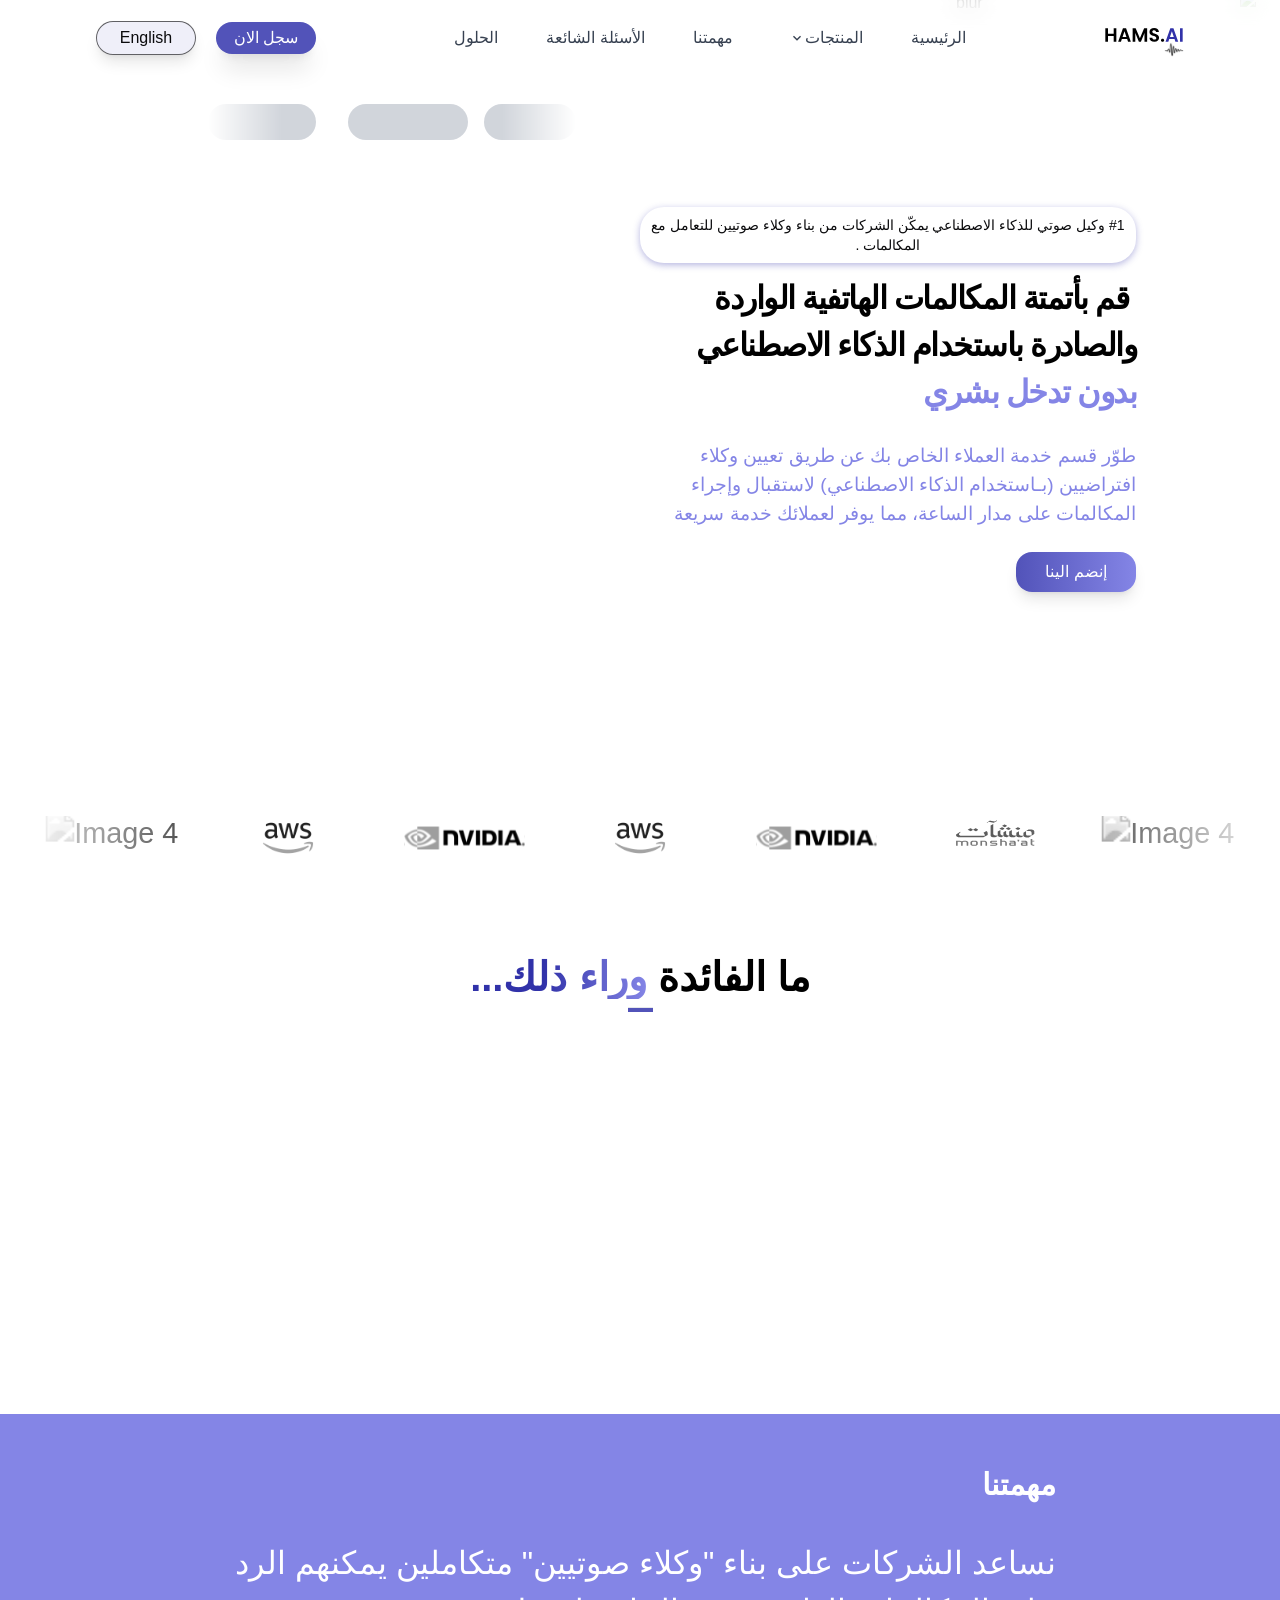
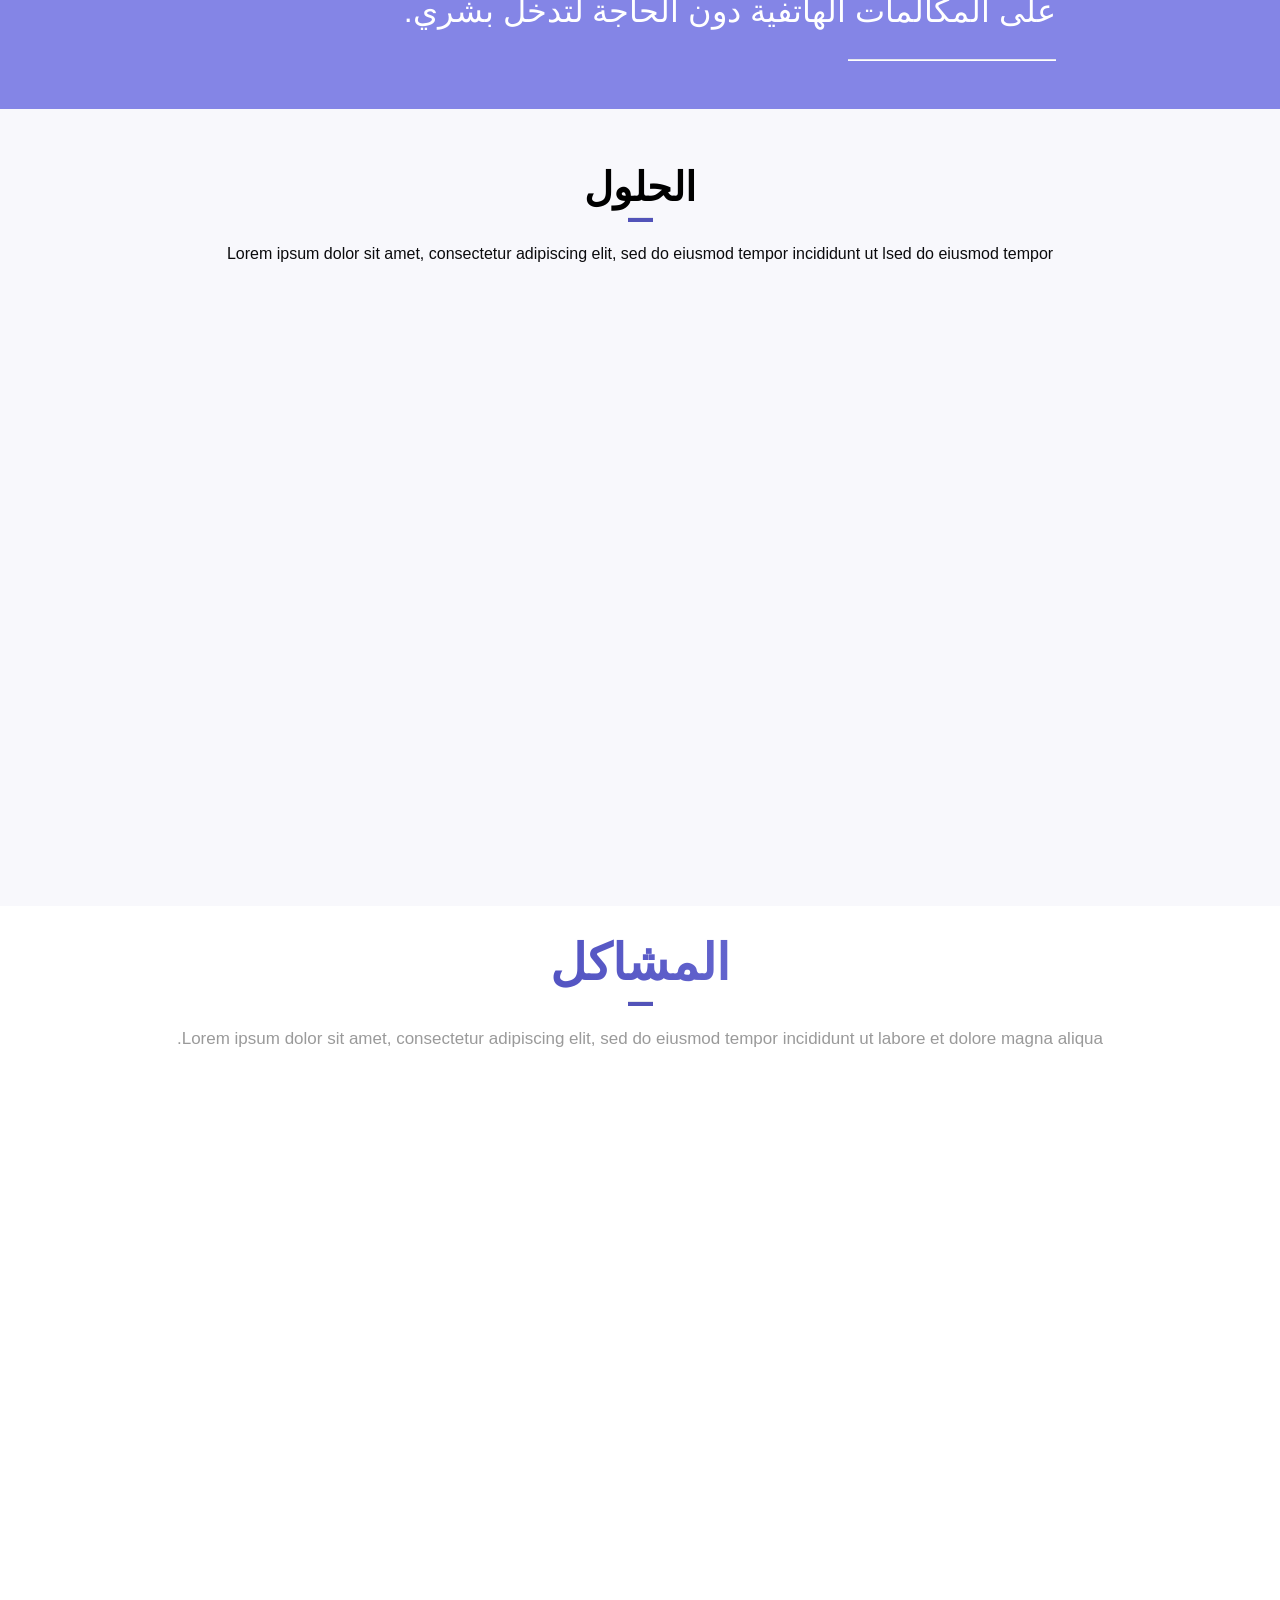
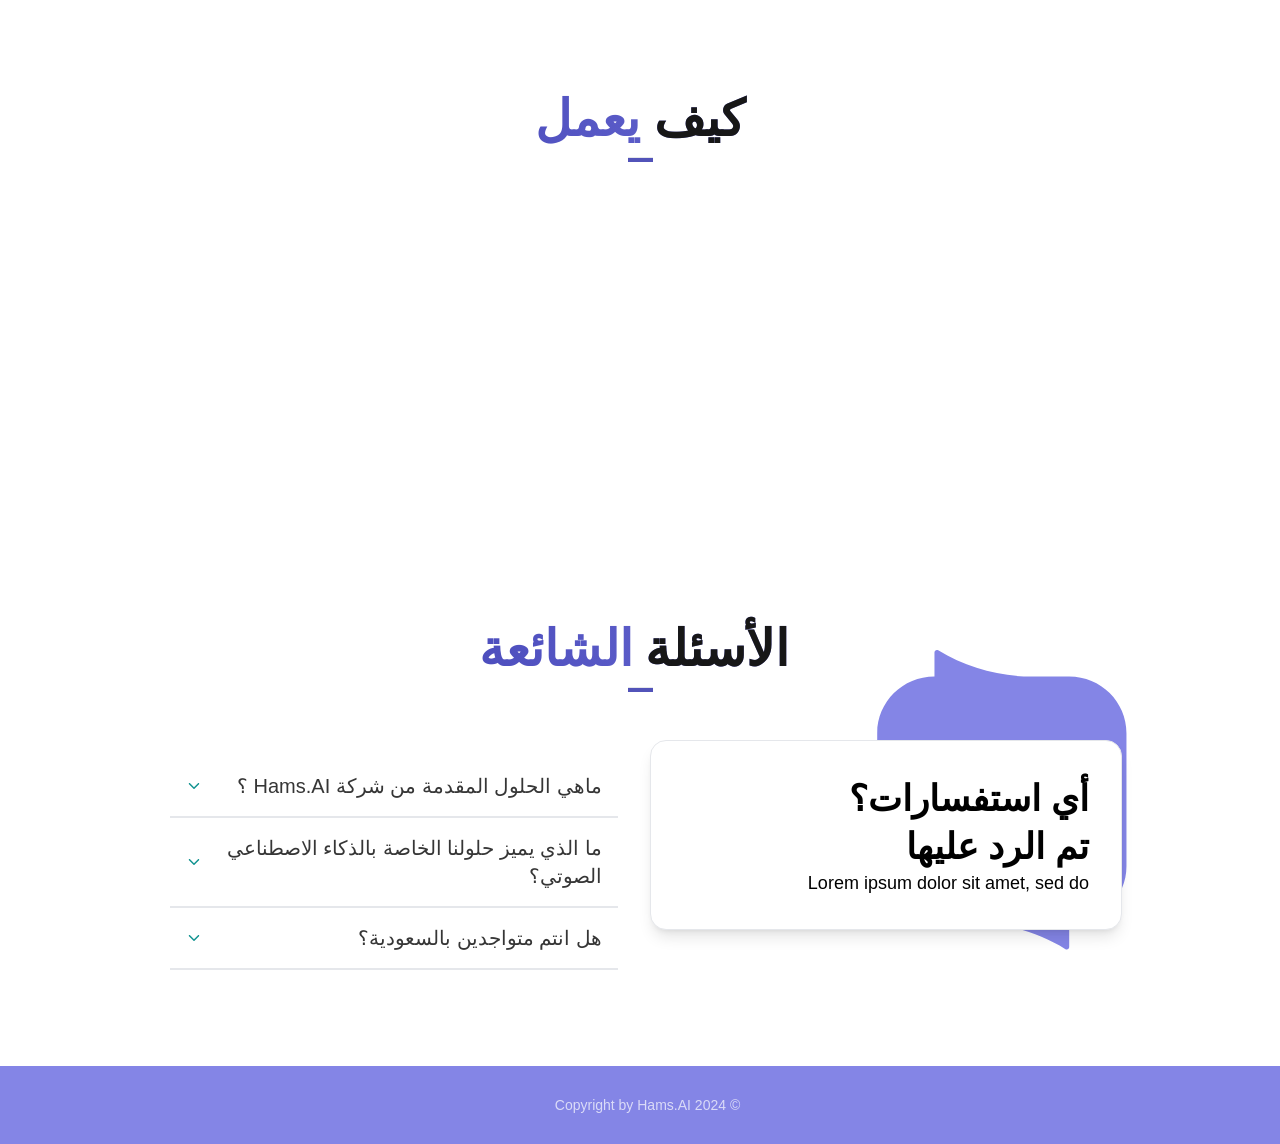
==== commit 32f9e368: "ehanced" ====
--- a/public/index.html
+++ b/public/index.html
@@ -1,7 +1,7 @@
-<!DOCTYPE html><html lang="ar"><head><meta charSet="utf-8"/><meta http-equiv="x-ua-compatible" content="ie=edge"/><meta name="viewport" content="width=device-width, initial-scale=1, shrink-to-fit=no"/><meta name="generator" content="Gatsby 5.13.7"/><meta data-react-helmet="true" name="description" content="حول النص للصوت, افضل ذكاء أصطناعي بالغة العربية, حول جميع مكلماتك لذكاء اصطناعي"/><meta data-react-helmet="true" property="og:title" content="Hams.AI"/><meta data-react-helmet="true" property="og:description" content="حول النص للصوت, افضل ذكاء أصطناعي بالغة العربية, حول جميع مكلماتك لذكاء اصطناعي"/><meta data-react-helmet="true" property="og:type" content="website"/><meta data-react-helmet="true" name="twitter:card" content="summary"/><meta data-react-helmet="true" name="twitter:creator" content="team@Hams.AI"/><meta data-react-helmet="true" name="twitter:title" content="Hams.AI"/><meta data-react-helmet="true" name="twitter:description" content="حول النص للصوت, افضل ذكاء أصطناعي بالغة العربية, حول جميع مكلماتك لذكاء اصطناعي"/><meta name="theme-color" content="#0B0B0D"/><style data-href="/styles.33826a9c4fe94000a90f.css" data-identity="gatsby-global-css">@charset "UTF-8";
-/* ! tailwindcss v3.4.14 | MIT License | https://tailwindcss.com */body,html{height:100%}.slider{align-items:center;display:flex}.faded-edges,.faded-edges2{-webkit-mask-image:linear-gradient(270deg,transparent,#fff 20%,#fff 80%,transparent);mask-image:linear-gradient(270deg,transparent,#fff 20%,#fff 80%,transparent)}.boxanimated{align-items:center;animation:rotate 4s linear infinite;background:linear-gradient(#fff,#fff) padding-box,linear-gradient(var(--angle),#8485e6,#21228e,#5253b917) border-box;border:3px solid #0000;border-radius:3px;display:flex;justify-content:center;width:"100%"}@keyframes rotate{to{--angle:360deg}}@property --angle{syntax:"<angle>";initial-value:0deg;inherits:false}.cover-bg{background-image:url(/static/mobileframe-182469096514ba455492f193f3209ff5.svg);background-repeat:cover;background-size:cover}.box{border-radius:.75rem;position:relative}.box:after{border-color:rgb(82 83 185/var(--tw-border-opacity));border-right-width:4px;border-top-right-radius:.75rem;border-top-width:4px;right:-.5rem;top:-.5rem}.box:after,.box:before{--tw-border-opacity:1;content:"";height:3rem;position:absolute;width:3rem}.box:before{border-bottom-left-radius:.75rem;border-bottom-width:4px;border-color:rgb(82 83 185/var(--tw-border-opacity));border-left-width:4px;bottom:-.25rem;left:-.25rem}.call-buton .cc-calto-action-ripple{align-items:center;animation:cc-calto-action-ripple .6s linear infinite;background:#5253b9;border-radius:100%;bottom:8rem;box-sizing:border-box;color:#fff;display:flex;height:3.3rem;justify-items:center;padding:1rem;right:1rem;text-decoration:none;width:3.3rem;z-index:99999}.call-buton .cc-calto-action-ripple i{font-size:2.2rem;transition:.3s ease}.call-buton .cc-calto-action-ripple:hover i{transform:rotate(135deg)}@keyframes cc-calto-action-ripple{0%{box-shadow:0 4px 10px rgba(82,83,185,.2),0 0 0 0 rgba(82,83,185,.2),0 0 0 5px rgba(82,83,185,.2),0 0 0 10px rgba(82,83,185,.2)}to{box-shadow:0 4px 10px rgba(82,83,185,.2),0 0 0 5px rgba(82,83,185,.2),0 0 0 10px rgba(82,83,185,.2),0 0 0 20px rgba(82,83,185,0)}}span.num{bottom:-50%;color:#5253b9;left:-30%;position:absolute}@font-face{font-family:noto-sans-arabic-medium;src:local("noto-sans-arabic-medium"),url(/static/Tajawal-Medium-39f6e7909da6851b0fca4500139307ba.ttf) format("truetype")}@font-face{font-family:noto-sans-arabic-bold;src:local("noto-sans-arabic-bold"),url(/static/Tajawal-Black-20bb64985d298963909ec22329ae4e6b.ttf) format("truetype")}@font-face{font-family:nexa-light;src:local("noto-sans-arabic-medium"),url(/static/Tajawal-Medium-39f6e7909da6851b0fca4500139307ba.ttf) format("truetype")}@font-face{font-family:nexa-bold;src:local("noto-sans-arabic-bold"),url(/static/NexaBold-c2b99812f7617bd31a220050147e457d.otf) format("truetype")}.hor-line{align-items:left;border:3px solid #fe6a00;border-radius:10px;margin-left:0;text-align:left;width:140px;width:"50%"}.box-line{display:flex;justify-content:flex-start}.know-more{align-items:center;display:flex;justify-content:center;margin-top:20px;padding-bottom:20px;padding-top:20px;position:relative;width:100%}.title-know-more{margin-bottom:10px;position:absolute;top:-30px}.hor-line-support{border:3px solid #fe6a00;border-radius:10px;bottom:-33px;display:block;position:absolute;width:140px}.hjz-introduction{margin-top:10px}.header-font{font-size:1.5em!important}.en-font .sub-header{font-size:1em!important;line-height:.8;margin-bottom:5px}.ar-font .sub-header{line-height:1.5}.sub-header-font{display:contents!important;line-height:.1!important}.sub-header-font,.sub-header-how{font-size:1.4em!important}.header-section>h2{color:#dfdfe0!important;font-size:2em!important}.how-style{display:flex;flex-direction:column}.how-style>p{margin:0 5px!important}.css-1av7z0b-Support{background:#0b0b0e!important}.css-klplxq{background-color:#0b0b0e!important;border:2px solid #dfdfe0!important;border-radius:15px}.css-148yaum-SectionHeading{color:#dfdfe0}.ar{text-align:right!important}.en{text-align:left!important}body{direction:rtl}.logo-img-ar,.logo-img-en{position:inherit}#form{justify-content:flex-start}#btunn:hover{background-color:rgba(254,106,0,.812)}#img-question{max-width:100%}#FAQs{background-color:#fff!important;padding-top:20px}.css-1ol9p5o-PremiumFeature{height:80px!important;margin-left:10px}#sub-head{color:#0b0b0d;font-size:.65em!important}.css-c0rvfs-PremiumFeature{margin-bottom:50px!important}.btn-subscriptionForm{-webkit-tap-highlight-color:rgba(0,0,0,0);align-items:center;-webkit-appearance:none;appearance:none;background:linear-gradient(#000,#000) padding-box padding-box,linear-gradient(90deg,#201cff -91.5%,#13ef95 80.05%) border-box border-box;border:1px solid transparent;border-radius:4px;box-shadow:0 3px 1px -2px rgba(0,0,0,.2),0 2px 2px 0 rgba(0,0,0,.14),0 1px 5px 0 rgba(0,0,0,.12);box-sizing:border-box;color:#fff;cursor:pointer;display:inline-flex;filter:drop-shadow(rgba(56,237,172,.2) 10px 0 15px) drop-shadow(rgba(150,162,255,.2) -10px 0 15px);font-family:ABCFavorit,Arial Nova,sans-serif;font-size:1rem;font-weight:600;justify-content:center;line-height:2;margin:0;min-width:0;outline:0;padding:6px 1.25rem;position:relative;text-decoration:none;text-transform:capitalize;transition:unset;-webkit-user-select:none;user-select:none;vertical-align:middle;white-space:nowrap}.container-slider{padding:30px 0}.container-slider img{align-items:center;display:flex;height:70px;justify-content:center;margin:0 auto;text-align:center}.slick-arrow{display:none!important}.app-container{color:#fff}.app-container,.hero-section{align-items:center;display:flex;flex-direction:column;justify-content:center}.hero-section{text-align:center;width:100%}.title{box-sizing:border-box;font-family:noto-sans-arabic-medium,sans-serif!important;font-size:.8em!important;font-weight:700;letter-spacing:-1.5px;line-height:1.5;text-align:center!important}.test{color:#000!important}.mic-button-container{align-items:center;cursor:pointer;display:grid;justify-content:center;justify-items:center;text-align:center;width:100%}.container-mic-demo{max-width:100%;width:100%}.mic-button{align-items:center;background:#101015;border:1px solid #000;border-radius:50%;display:flex;height:80px;justify-content:center;position:relative;width:80px}.mic-button i{color:#fff;font-size:2rem}.mic-button.streaming{background:linear-gradient(90deg,#3132a9,#8485e6)}.toggle-text{margin-top:10px}.visualizer{display:flex;justify-content:center;margin-top:20px;opacity:0;transition:opacity .5s ease}.visualizer.active{opacity:1}.bar{animation:pulse 1s ease-in-out infinite;background:linear-gradient(90deg,#3132a9,#8485e6);height:50px;margin:0 5px;width:10px}.bar:nth-child(2){animation-delay:.2s}.bar:nth-child(3){animation-delay:.4s}.up-down-animation{animation:floatUpDown 3s ease-in-out infinite}@keyframes floatUpDown{0%{transform:translateY(0)}50%{transform:translateY(-10px)}to{transform:translateY(0)}}@keyframes pulse{0%{height:10px}50%{height:50px}to{height:10px}}.lk-room-container{background-color:#fff!important;height:auto!important;margin-bottom:10%;margin-top:10%}.sub-header-demo{color:#000!important}.mic-container{height:80px;left:0;position:absolute;top:0;width:80px;z-index:-1}.mic{animation-delay:calc(.1s*var(--i));background-color:#8384e5}.mic,.mic-agent{animation:circle-size .9s ease-in-out infinite;border-radius:50%;height:80px;left:0;opacity:.8;position:absolute;top:0;width:80px;z-index:-1}.mic-agent{animation-delay:calc(1s*var(--i));animation-delay:calc(.1s*var(--i));background-color:#57575b}.invissible{visibility:hidden}@keyframes circle-size{to{opacity:0;transform:scale(2)}}@keyframes circle-size-mini{0%{height:0;width:0}to{height:120px;width:120px}to{opacity:0;transform:scale(2)}}.mic-icon{border:2px solid;border-bottom-left-radius:120px;border-bottom-right-radius:120px;border-top:0;height:12px;left:50%;margin-top:20px;top:50%;transform:translate(-50%,-50%) scale(5);width:16px;z-index:3}.mic-icon,.mic-icon:after,.mic-icon:before{box-sizing:border-box;display:block;position:absolute}.mic-icon:after,.mic-icon:before{content:""}.mic-icon:before{background-color:#fff;height:5px;top:calc(100% + 1px);width:2px}.mic-icon:after,.mic-icon:before{left:50%;transform:translate(-50%)}.mic-icon:after{border:2px solid;border-radius:4px;height:18px;top:-10px;width:8px}.mic-shadow{animation:shadow-rotate 1.5s linear infinite;border-radius:100%;box-shadow:6px 6px 12px 11px #8485e6,-8px -10px 17px 10px #3132a9;height:80px;left:50%;position:absolute;top:50%;transform-origin:center;width:80px;z-index:1}@keyframes shadow-rotate{0%{transform:translate(-50%,-50%) rotate(0deg)}to{transform:translate(-50%,-50%) rotate(1turn)}}.logos-slider,.logos-slider>div>div>div,.slider_MuogDYs5zk>div,.slider_MuogDYs5zk>div>img,.slider_wrapper_MuogDYs5zk{height:120px!important;max-height:120px!important;min-height:120px!important}.w-36{height:80px!important;max-height:80px!important;min-height:80px!important;width:120px!important}@media(max-width:1023px){.logo-container{width:120px!important}.logos-slider,.logos-slider>div>div>div,.slider_MuogDYs5zk>div,.slider_MuogDYs5zk>div>img,.w-36{height:50px!important;max-height:50px!important;min-height:50px!important}.w-36{width:90px!important}.sub-header-demo{margin-top:8%}.container-slider img{width:80px!important}.know-more{display:flex;justify-content:center;width:100%}#sub-head{font-size:1em!important}#form>div{width:100%}#form>div>input{text-align:center}.logo-nav-en{left:-30px;position:relative;top:5px}#img-question{max-width:50%}#main-image{margin:0 auto}}@media(max-width:576px){#word-box{font-size:1em!important}#main-image{margin-top:20px}#sub-head{font-size:.65em!important}#form>div{width:100%}#form>div>input{text-align:center}.logo-nav-en{left:10px;position:relative;top:-14px}#img-question{margin-bottom:30px;max-height:150px;width:100%}#form{justify-content:center}#icon>img{margin-right:5px;min-width:70px;width:70px}#icon>h1{font-size:35px;margin-right:5px}#icon>div>div>h4{font-size:20px}#img-question{max-width:100%}#FAQs{padding:0 0 20px}}@keyframes slide{0%{transform:translateX(0)}to{transform:translateX(-100%)}}.logos{background:#0b0b0d;overflow:hidden;padding:60px 0;position:relative;white-space:nowrap}.logos:after,.logos:before{content:"";height:100%;position:absolute;top:0;width:250px;z-index:2}.logos:before{background:linear-gradient(270deg,hsla(0,0%,100%,0),#0b0b0d);left:0}.logos:after{background:linear-gradient(90deg,hsla(0,0%,100%,0),#0b0b0d);right:0}.logos-slide{animation:slide 10s linear infinite;display:inline-block}.logos-slide img{height:50px;margin:0 40px}#header-en{-webkit-backdrop-filter:blur(5px);backdrop-filter:blur(5px);background-color:hsla(0,0%,100%,0);border-radius:var(--12);color:#0b0b0d;font-family:noto-sans-arabic-bold,sans-serif!important;font-size:1.3em;font-weight:bolder}#header-en,#logo-nav{direction:ltr!important}.ar-font *,.ar-font .font-family,.ar-font button,.ar-font h1,.ar-font h2,.ar-font h3,.ar-font span,.ar-font>*,.ar-font>.css-1vt9vkt-Banner,a,h2{font-family:noto-sans-arabic-medium,sans-serif!important}.en-font *,.en-font .font-family,.en-font>*,.en-font>.css-1vt9vkt-Banner{font-family:nexa-light,sans-serif!important}.en-font button,.en-font h1,.en-font h2,.en-font h3,.en-font span,a,h2{font-family:nexa-bold,sans-serif!important}#company-name:focus,:focus-visible :focus,input:focus,input:focus-visible,textarea:focus{box-shadow:0 0 0 0!important;outline:none!important}.swal-footer{text-align:center}.swal-button{background:#0b0b0e!important}.css-1z0eipk img{max-height:90%;max-width:90%}.css-klplxq{background:#101015!important}.css-193gqni-PremiumFeature{z-index:1!important}.css-1ol9p5o-PremiumFeature{max-height:70px!important;max-width:70px!important;min-height:70px!important;min-width:70px!important}#how-work-title>h2{color:#18d678!important;margin-top:-30px!important}#word-box{background:#fff!important;border:5px solid #000!important;color:#8384e5!important;margin:0}.css-a1qopi-NavbarDrawer .active{color:var(--theme-ui-colors-primary,#000)!important;color:#000!important}.navbar{max-width:1000px!important}#btn-en-ar{background:linear-gradient(#000,#000) padding-box padding-box,linear-gradient(90deg,#201cff -91.5%,#13ef95 80.05%) border-box border-box;border:1px solid transparent;color:#fff;filter:drop-shadow(rgba(56,237,172,.2) 10px 0 15px) drop-shadow(rgba(150,162,255,.2) -10px 0 15px)}#whyhjz{background-color:#fff!important}@media screen and (min-width:700px){.hjz-introduction{font-size:1.2em!important;min-width:100%}.css-seuzb8{max-width:80%!important}.drawer__handler{display:none}}.css-cx4srf{background:#5253b9!important;color:#fff!important}#btn-languages{background-color:#4b44d4;border:none;border-radius:20px;box-shadow:0 4px 6px rgba(0,0,0,.1);color:#fff;cursor:pointer;font-size:16px;font-weight:700;padding:10px 20px;text-decoration:none!important;-webkit-text-decoration:none!important;transition:transform .2s ease-in-out;width:120px}.bgMobile{background-image:url(/static/mobile-284ef4ffd27ce2e15ef59b7334c11d8f.png);background-repeat:no-repeat;background-size:contain}#btn-languages:hover{transform:scale(1.05)}#main-title{margin:0!important}.toggle-text{align-items:center;display:flex;justify-content:center;margin-top:5%;width:100%}.sub-header-demo{-webkit-backdrop-filter:blur(10px);backdrop-filter:blur(10px);background:linear-gradient(90deg,#21228e,#8485e6);border:none;border-radius:20px;box-shadow:3px 5px 15px 0 #000;color:#fff!important;cursor:pointer;font-size:14px;font-weight:400;max-width:85%;outline:none;padding:10px 20px;text-align:center;transition:opacity .2s ease-in-out}.css-19a9ylq{align-items:center!important;display:flex!important;justify-content:start!important;margin-top:0!important}.css-1hkgigy{margin:5% 0 10%!important}.slick-dots{display:none!important}#home{padding-bottom:5%}.slick-slider{-webkit-touch-callout:none;-webkit-tap-highlight-color:transparent;box-sizing:border-box;touch-action:pan-y;-webkit-user-select:none;user-select:none;-khtml-user-select:none}.slick-list,.slick-slider{display:block;position:relative}.slick-list{margin:0;overflow:hidden;padding:0}.slick-list:focus{outline:none}.slick-list.dragging{cursor:pointer;cursor:hand}.slick-slider .slick-list,.slick-slider .slick-track{transform:translateZ(0)}.slick-track{display:block;left:0;margin-left:auto;margin-right:auto;position:relative;top:0}.slick-track:after,.slick-track:before{content:"";display:table}.slick-track:after{clear:both}.slick-loading .slick-track{visibility:hidden}.slick-slide{display:none;float:left;height:100%;min-height:1px}[dir=rtl] .slick-slide{float:right}.slick-slide img{display:block}.slick-slide.slick-loading img{display:none}.slick-slide.dragging img{pointer-events:none}.slick-initialized .slick-slide{display:block}.slick-loading .slick-slide{visibility:hidden}.slick-vertical .slick-slide{border:1px solid transparent;display:block;height:auto}.slick-arrow.slick-hidden{display:none}.slick-loading .slick-list{background:#fff url([data-uri]) 50% no-repeat}@font-face{font-family:slick;font-style:normal;font-weight:400;src:url([data-uri]);src:url([data-uri]?#iefix) format("embedded-opentype"),url([data-uri]) format("woff"),url([data-uri]) format("truetype"),url([data-uri]#slick) format("svg")}.slick-next,.slick-prev{border:none;cursor:pointer;display:block;font-size:0;height:20px;line-height:0;padding:0;position:absolute;top:50%;transform:translateY(-50%);width:20px}.slick-next,.slick-next:focus,.slick-next:hover,.slick-prev,.slick-prev:focus,.slick-prev:hover{background:transparent;color:transparent;outline:none}.slick-next:focus:before,.slick-next:hover:before,.slick-prev:focus:before,.slick-prev:hover:before{opacity:1}.slick-next.slick-disabled:before,.slick-prev.slick-disabled:before{opacity:.25}.slick-next:before,.slick-prev:before{-webkit-font-smoothing:antialiased;-moz-osx-font-smoothing:grayscale;color:#fff;font-family:slick;font-size:20px;line-height:1;opacity:.75}.slick-prev{left:-25px}[dir=rtl] .slick-prev{left:auto;right:-25px}.slick-prev:before{content:"←"}[dir=rtl] .slick-prev:before{content:"→"}.slick-next{right:-25px}[dir=rtl] .slick-next{left:-25px;right:auto}.slick-next:before{content:"→"}[dir=rtl] .slick-next:before{content:"←"}.slick-dotted.slick-slider{margin-bottom:30px}.slick-dots{bottom:-25px;display:block;list-style:none;margin:0;padding:0;position:absolute;text-align:center;width:100%}.slick-dots li{display:inline-block;margin:0 5px;padding:0;position:relative}.slick-dots li,.slick-dots li button{cursor:pointer;height:20px;width:20px}.slick-dots li button{background:transparent;border:0;color:transparent;display:block;font-size:0;line-height:0;outline:none;padding:5px}.slick-dots li button:focus,.slick-dots li button:hover{outline:none}.slick-dots li button:focus:before,.slick-dots li button:hover:before{opacity:1}.slick-dots li button:before{-webkit-font-smoothing:antialiased;-moz-osx-font-smoothing:grayscale;color:#000;content:"•";font-family:slick;font-size:6px;height:20px;left:0;line-height:20px;opacity:.25;position:absolute;text-align:center;top:0;width:20px}.slick-dots li.slick-active button:before{color:#000;opacity:.75}[data-aos][data-aos][data-aos-duration="50"],body[data-aos-duration="50"] [data-aos]{transition-duration:50ms}[data-aos][data-aos][data-aos-delay="50"],body[data-aos-delay="50"] [data-aos]{transition-delay:0}[data-aos][data-aos][data-aos-delay="50"].aos-animate,body[data-aos-delay="50"] [data-aos].aos-animate{transition-delay:50ms}[data-aos][data-aos][data-aos-duration="100"],body[data-aos-duration="100"] [data-aos]{transition-duration:.1s}[data-aos][data-aos][data-aos-delay="100"],body[data-aos-delay="100"] [data-aos]{transition-delay:0}[data-aos][data-aos][data-aos-delay="100"].aos-animate,body[data-aos-delay="100"] [data-aos].aos-animate{transition-delay:.1s}[data-aos][data-aos][data-aos-duration="150"],body[data-aos-duration="150"] [data-aos]{transition-duration:.15s}[data-aos][data-aos][data-aos-delay="150"],body[data-aos-delay="150"] [data-aos]{transition-delay:0}[data-aos][data-aos][data-aos-delay="150"].aos-animate,body[data-aos-delay="150"] [data-aos].aos-animate{transition-delay:.15s}[data-aos][data-aos][data-aos-duration="200"],body[data-aos-duration="200"] [data-aos]{transition-duration:.2s}[data-aos][data-aos][data-aos-delay="200"],body[data-aos-delay="200"] [data-aos]{transition-delay:0}[data-aos][data-aos][data-aos-delay="200"].aos-animate,body[data-aos-delay="200"] [data-aos].aos-animate{transition-delay:.2s}[data-aos][data-aos][data-aos-duration="250"],body[data-aos-duration="250"] [data-aos]{transition-duration:.25s}[data-aos][data-aos][data-aos-delay="250"],body[data-aos-delay="250"] [data-aos]{transition-delay:0}[data-aos][data-aos][data-aos-delay="250"].aos-animate,body[data-aos-delay="250"] [data-aos].aos-animate{transition-delay:.25s}[data-aos][data-aos][data-aos-duration="300"],body[data-aos-duration="300"] [data-aos]{transition-duration:.3s}[data-aos][data-aos][data-aos-delay="300"],body[data-aos-delay="300"] [data-aos]{transition-delay:0}[data-aos][data-aos][data-aos-delay="300"].aos-animate,body[data-aos-delay="300"] [data-aos].aos-animate{transition-delay:.3s}[data-aos][data-aos][data-aos-duration="350"],body[data-aos-duration="350"] [data-aos]{transition-duration:.35s}[data-aos][data-aos][data-aos-delay="350"],body[data-aos-delay="350"] [data-aos]{transition-delay:0}[data-aos][data-aos][data-aos-delay="350"].aos-animate,body[data-aos-delay="350"] [data-aos].aos-animate{transition-delay:.35s}[data-aos][data-aos][data-aos-duration="400"],body[data-aos-duration="400"] [data-aos]{transition-duration:.4s}[data-aos][data-aos][data-aos-delay="400"],body[data-aos-delay="400"] [data-aos]{transition-delay:0}[data-aos][data-aos][data-aos-delay="400"].aos-animate,body[data-aos-delay="400"] [data-aos].aos-animate{transition-delay:.4s}[data-aos][data-aos][data-aos-duration="450"],body[data-aos-duration="450"] [data-aos]{transition-duration:.45s}[data-aos][data-aos][data-aos-delay="450"],body[data-aos-delay="450"] [data-aos]{transition-delay:0}[data-aos][data-aos][data-aos-delay="450"].aos-animate,body[data-aos-delay="450"] [data-aos].aos-animate{transition-delay:.45s}[data-aos][data-aos][data-aos-duration="500"],body[data-aos-duration="500"] [data-aos]{transition-duration:.5s}[data-aos][data-aos][data-aos-delay="500"],body[data-aos-delay="500"] [data-aos]{transition-delay:0}[data-aos][data-aos][data-aos-delay="500"].aos-animate,body[data-aos-delay="500"] [data-aos].aos-animate{transition-delay:.5s}[data-aos][data-aos][data-aos-duration="550"],body[data-aos-duration="550"] [data-aos]{transition-duration:.55s}[data-aos][data-aos][data-aos-delay="550"],body[data-aos-delay="550"] [data-aos]{transition-delay:0}[data-aos][data-aos][data-aos-delay="550"].aos-animate,body[data-aos-delay="550"] [data-aos].aos-animate{transition-delay:.55s}[data-aos][data-aos][data-aos-duration="600"],body[data-aos-duration="600"] [data-aos]{transition-duration:.6s}[data-aos][data-aos][data-aos-delay="600"],body[data-aos-delay="600"] [data-aos]{transition-delay:0}[data-aos][data-aos][data-aos-delay="600"].aos-animate,body[data-aos-delay="600"] [data-aos].aos-animate{transition-delay:.6s}[data-aos][data-aos][data-aos-duration="650"],body[data-aos-duration="650"] [data-aos]{transition-duration:.65s}[data-aos][data-aos][data-aos-delay="650"],body[data-aos-delay="650"] [data-aos]{transition-delay:0}[data-aos][data-aos][data-aos-delay="650"].aos-animate,body[data-aos-delay="650"] [data-aos].aos-animate{transition-delay:.65s}[data-aos][data-aos][data-aos-duration="700"],body[data-aos-duration="700"] [data-aos]{transition-duration:.7s}[data-aos][data-aos][data-aos-delay="700"],body[data-aos-delay="700"] [data-aos]{transition-delay:0}[data-aos][data-aos][data-aos-delay="700"].aos-animate,body[data-aos-delay="700"] [data-aos].aos-animate{transition-delay:.7s}[data-aos][data-aos][data-aos-duration="750"],body[data-aos-duration="750"] [data-aos]{transition-duration:.75s}[data-aos][data-aos][data-aos-delay="750"],body[data-aos-delay="750"] [data-aos]{transition-delay:0}[data-aos][data-aos][data-aos-delay="750"].aos-animate,body[data-aos-delay="750"] [data-aos].aos-animate{transition-delay:.75s}[data-aos][data-aos][data-aos-duration="800"],body[data-aos-duration="800"] [data-aos]{transition-duration:.8s}[data-aos][data-aos][data-aos-delay="800"],body[data-aos-delay="800"] [data-aos]{transition-delay:0}[data-aos][data-aos][data-aos-delay="800"].aos-animate,body[data-aos-delay="800"] [data-aos].aos-animate{transition-delay:.8s}[data-aos][data-aos][data-aos-duration="850"],body[data-aos-duration="850"] [data-aos]{transition-duration:.85s}[data-aos][data-aos][data-aos-delay="850"],body[data-aos-delay="850"] [data-aos]{transition-delay:0}[data-aos][data-aos][data-aos-delay="850"].aos-animate,body[data-aos-delay="850"] [data-aos].aos-animate{transition-delay:.85s}[data-aos][data-aos][data-aos-duration="900"],body[data-aos-duration="900"] [data-aos]{transition-duration:.9s}[data-aos][data-aos][data-aos-delay="900"],body[data-aos-delay="900"] [data-aos]{transition-delay:0}[data-aos][data-aos][data-aos-delay="900"].aos-animate,body[data-aos-delay="900"] [data-aos].aos-animate{transition-delay:.9s}[data-aos][data-aos][data-aos-duration="950"],body[data-aos-duration="950"] [data-aos]{transition-duration:.95s}[data-aos][data-aos][data-aos-delay="950"],body[data-aos-delay="950"] [data-aos]{transition-delay:0}[data-aos][data-aos][data-aos-delay="950"].aos-animate,body[data-aos-delay="950"] [data-aos].aos-animate{transition-delay:.95s}[data-aos][data-aos][data-aos-duration="1000"],body[data-aos-duration="1000"] [data-aos]{transition-duration:1s}[data-aos][data-aos][data-aos-delay="1000"],body[data-aos-delay="1000"] [data-aos]{transition-delay:0}[data-aos][data-aos][data-aos-delay="1000"].aos-animate,body[data-aos-delay="1000"] [data-aos].aos-animate{transition-delay:1s}[data-aos][data-aos][data-aos-duration="1050"],body[data-aos-duration="1050"] [data-aos]{transition-duration:1.05s}[data-aos][data-aos][data-aos-delay="1050"],body[data-aos-delay="1050"] [data-aos]{transition-delay:0}[data-aos][data-aos][data-aos-delay="1050"].aos-animate,body[data-aos-delay="1050"] [data-aos].aos-animate{transition-delay:1.05s}[data-aos][data-aos][data-aos-duration="1100"],body[data-aos-duration="1100"] [data-aos]{transition-duration:1.1s}[data-aos][data-aos][data-aos-delay="1100"],body[data-aos-delay="1100"] [data-aos]{transition-delay:0}[data-aos][data-aos][data-aos-delay="1100"].aos-animate,body[data-aos-delay="1100"] [data-aos].aos-animate{transition-delay:1.1s}[data-aos][data-aos][data-aos-duration="1150"],body[data-aos-duration="1150"] [data-aos]{transition-duration:1.15s}[data-aos][data-aos][data-aos-delay="1150"],body[data-aos-delay="1150"] [data-aos]{transition-delay:0}[data-aos][data-aos][data-aos-delay="1150"].aos-animate,body[data-aos-delay="1150"] [data-aos].aos-animate{transition-delay:1.15s}[data-aos][data-aos][data-aos-duration="1200"],body[data-aos-duration="1200"] [data-aos]{transition-duration:1.2s}[data-aos][data-aos][data-aos-delay="1200"],body[data-aos-delay="1200"] [data-aos]{transition-delay:0}[data-aos][data-aos][data-aos-delay="1200"].aos-animate,body[data-aos-delay="1200"] [data-aos].aos-animate{transition-delay:1.2s}[data-aos][data-aos][data-aos-duration="1250"],body[data-aos-duration="1250"] [data-aos]{transition-duration:1.25s}[data-aos][data-aos][data-aos-delay="1250"],body[data-aos-delay="1250"] [data-aos]{transition-delay:0}[data-aos][data-aos][data-aos-delay="1250"].aos-animate,body[data-aos-delay="1250"] [data-aos].aos-animate{transition-delay:1.25s}[data-aos][data-aos][data-aos-duration="1300"],body[data-aos-duration="1300"] [data-aos]{transition-duration:1.3s}[data-aos][data-aos][data-aos-delay="1300"],body[data-aos-delay="1300"] [data-aos]{transition-delay:0}[data-aos][data-aos][data-aos-delay="1300"].aos-animate,body[data-aos-delay="1300"] [data-aos].aos-animate{transition-delay:1.3s}[data-aos][data-aos][data-aos-duration="1350"],body[data-aos-duration="1350"] [data-aos]{transition-duration:1.35s}[data-aos][data-aos][data-aos-delay="1350"],body[data-aos-delay="1350"] [data-aos]{transition-delay:0}[data-aos][data-aos][data-aos-delay="1350"].aos-animate,body[data-aos-delay="1350"] [data-aos].aos-animate{transition-delay:1.35s}[data-aos][data-aos][data-aos-duration="1400"],body[data-aos-duration="1400"] [data-aos]{transition-duration:1.4s}[data-aos][data-aos][data-aos-delay="1400"],body[data-aos-delay="1400"] [data-aos]{transition-delay:0}[data-aos][data-aos][data-aos-delay="1400"].aos-animate,body[data-aos-delay="1400"] [data-aos].aos-animate{transition-delay:1.4s}[data-aos][data-aos][data-aos-duration="1450"],body[data-aos-duration="1450"] [data-aos]{transition-duration:1.45s}[data-aos][data-aos][data-aos-delay="1450"],body[data-aos-delay="1450"] [data-aos]{transition-delay:0}[data-aos][data-aos][data-aos-delay="1450"].aos-animate,body[data-aos-delay="1450"] [data-aos].aos-animate{transition-delay:1.45s}[data-aos][data-aos][data-aos-duration="1500"],body[data-aos-duration="1500"] [data-aos]{transition-duration:1.5s}[data-aos][data-aos][data-aos-delay="1500"],body[data-aos-delay="1500"] [data-aos]{transition-delay:0}[data-aos][data-aos][data-aos-delay="1500"].aos-animate,body[data-aos-delay="1500"] [data-aos].aos-animate{transition-delay:1.5s}[data-aos][data-aos][data-aos-duration="1550"],body[data-aos-duration="1550"] [data-aos]{transition-duration:1.55s}[data-aos][data-aos][data-aos-delay="1550"],body[data-aos-delay="1550"] [data-aos]{transition-delay:0}[data-aos][data-aos][data-aos-delay="1550"].aos-animate,body[data-aos-delay="1550"] [data-aos].aos-animate{transition-delay:1.55s}[data-aos][data-aos][data-aos-duration="1600"],body[data-aos-duration="1600"] [data-aos]{transition-duration:1.6s}[data-aos][data-aos][data-aos-delay="1600"],body[data-aos-delay="1600"] [data-aos]{transition-delay:0}[data-aos][data-aos][data-aos-delay="1600"].aos-animate,body[data-aos-delay="1600"] [data-aos].aos-animate{transition-delay:1.6s}[data-aos][data-aos][data-aos-duration="1650"],body[data-aos-duration="1650"] [data-aos]{transition-duration:1.65s}[data-aos][data-aos][data-aos-delay="1650"],body[data-aos-delay="1650"] [data-aos]{transition-delay:0}[data-aos][data-aos][data-aos-delay="1650"].aos-animate,body[data-aos-delay="1650"] [data-aos].aos-animate{transition-delay:1.65s}[data-aos][data-aos][data-aos-duration="1700"],body[data-aos-duration="1700"] [data-aos]{transition-duration:1.7s}[data-aos][data-aos][data-aos-delay="1700"],body[data-aos-delay="1700"] [data-aos]{transition-delay:0}[data-aos][data-aos][data-aos-delay="1700"].aos-animate,body[data-aos-delay="1700"] [data-aos].aos-animate{transition-delay:1.7s}[data-aos][data-aos][data-aos-duration="1750"],body[data-aos-duration="1750"] [data-aos]{transition-duration:1.75s}[data-aos][data-aos][data-aos-delay="1750"],body[data-aos-delay="1750"] [data-aos]{transition-delay:0}[data-aos][data-aos][data-aos-delay="1750"].aos-animate,body[data-aos-delay="1750"] [data-aos].aos-animate{transition-delay:1.75s}[data-aos][data-aos][data-aos-duration="1800"],body[data-aos-duration="1800"] [data-aos]{transition-duration:1.8s}[data-aos][data-aos][data-aos-delay="1800"],body[data-aos-delay="1800"] [data-aos]{transition-delay:0}[data-aos][data-aos][data-aos-delay="1800"].aos-animate,body[data-aos-delay="1800"] [data-aos].aos-animate{transition-delay:1.8s}[data-aos][data-aos][data-aos-duration="1850"],body[data-aos-duration="1850"] [data-aos]{transition-duration:1.85s}[data-aos][data-aos][data-aos-delay="1850"],body[data-aos-delay="1850"] [data-aos]{transition-delay:0}[data-aos][data-aos][data-aos-delay="1850"].aos-animate,body[data-aos-delay="1850"] [data-aos].aos-animate{transition-delay:1.85s}[data-aos][data-aos][data-aos-duration="1900"],body[data-aos-duration="1900"] [data-aos]{transition-duration:1.9s}[data-aos][data-aos][data-aos-delay="1900"],body[data-aos-delay="1900"] [data-aos]{transition-delay:0}[data-aos][data-aos][data-aos-delay="1900"].aos-animate,body[data-aos-delay="1900"] [data-aos].aos-animate{transition-delay:1.9s}[data-aos][data-aos][data-aos-duration="1950"],body[data-aos-duration="1950"] [data-aos]{transition-duration:1.95s}[data-aos][data-aos][data-aos-delay="1950"],body[data-aos-delay="1950"] [data-aos]{transition-delay:0}[data-aos][data-aos][data-aos-delay="1950"].aos-animate,body[data-aos-delay="1950"] [data-aos].aos-animate{transition-delay:1.95s}[data-aos][data-aos][data-aos-duration="2000"],body[data-aos-duration="2000"] [data-aos]{transition-duration:2s}[data-aos][data-aos][data-aos-delay="2000"],body[data-aos-delay="2000"] [data-aos]{transition-delay:0}[data-aos][data-aos][data-aos-delay="2000"].aos-animate,body[data-aos-delay="2000"] [data-aos].aos-animate{transition-delay:2s}[data-aos][data-aos][data-aos-duration="2050"],body[data-aos-duration="2050"] [data-aos]{transition-duration:2.05s}[data-aos][data-aos][data-aos-delay="2050"],body[data-aos-delay="2050"] [data-aos]{transition-delay:0}[data-aos][data-aos][data-aos-delay="2050"].aos-animate,body[data-aos-delay="2050"] [data-aos].aos-animate{transition-delay:2.05s}[data-aos][data-aos][data-aos-duration="2100"],body[data-aos-duration="2100"] [data-aos]{transition-duration:2.1s}[data-aos][data-aos][data-aos-delay="2100"],body[data-aos-delay="2100"] [data-aos]{transition-delay:0}[data-aos][data-aos][data-aos-delay="2100"].aos-animate,body[data-aos-delay="2100"] [data-aos].aos-animate{transition-delay:2.1s}[data-aos][data-aos][data-aos-duration="2150"],body[data-aos-duration="2150"] [data-aos]{transition-duration:2.15s}[data-aos][data-aos][data-aos-delay="2150"],body[data-aos-delay="2150"] [data-aos]{transition-delay:0}[data-aos][data-aos][data-aos-delay="2150"].aos-animate,body[data-aos-delay="2150"] [data-aos].aos-animate{transition-delay:2.15s}[data-aos][data-aos][data-aos-duration="2200"],body[data-aos-duration="2200"] [data-aos]{transition-duration:2.2s}[data-aos][data-aos][data-aos-delay="2200"],body[data-aos-delay="2200"] [data-aos]{transition-delay:0}[data-aos][data-aos][data-aos-delay="2200"].aos-animate,body[data-aos-delay="2200"] [data-aos].aos-animate{transition-delay:2.2s}[data-aos][data-aos][data-aos-duration="2250"],body[data-aos-duration="2250"] [data-aos]{transition-duration:2.25s}[data-aos][data-aos][data-aos-delay="2250"],body[data-aos-delay="2250"] [data-aos]{transition-delay:0}[data-aos][data-aos][data-aos-delay="2250"].aos-animate,body[data-aos-delay="2250"] [data-aos].aos-animate{transition-delay:2.25s}[data-aos][data-aos][data-aos-duration="2300"],body[data-aos-duration="2300"] [data-aos]{transition-duration:2.3s}[data-aos][data-aos][data-aos-delay="2300"],body[data-aos-delay="2300"] [data-aos]{transition-delay:0}[data-aos][data-aos][data-aos-delay="2300"].aos-animate,body[data-aos-delay="2300"] [data-aos].aos-animate{transition-delay:2.3s}[data-aos][data-aos][data-aos-duration="2350"],body[data-aos-duration="2350"] [data-aos]{transition-duration:2.35s}[data-aos][data-aos][data-aos-delay="2350"],body[data-aos-delay="2350"] [data-aos]{transition-delay:0}[data-aos][data-aos][data-aos-delay="2350"].aos-animate,body[data-aos-delay="2350"] [data-aos].aos-animate{transition-delay:2.35s}[data-aos][data-aos][data-aos-duration="2400"],body[data-aos-duration="2400"] [data-aos]{transition-duration:2.4s}[data-aos][data-aos][data-aos-delay="2400"],body[data-aos-delay="2400"] [data-aos]{transition-delay:0}[data-aos][data-aos][data-aos-delay="2400"].aos-animate,body[data-aos-delay="2400"] [data-aos].aos-animate{transition-delay:2.4s}[data-aos][data-aos][data-aos-duration="2450"],body[data-aos-duration="2450"] [data-aos]{transition-duration:2.45s}[data-aos][data-aos][data-aos-delay="2450"],body[data-aos-delay="2450"] [data-aos]{transition-delay:0}[data-aos][data-aos][data-aos-delay="2450"].aos-animate,body[data-aos-delay="2450"] [data-aos].aos-animate{transition-delay:2.45s}[data-aos][data-aos][data-aos-duration="2500"],body[data-aos-duration="2500"] [data-aos]{transition-duration:2.5s}[data-aos][data-aos][data-aos-delay="2500"],body[data-aos-delay="2500"] [data-aos]{transition-delay:0}[data-aos][data-aos][data-aos-delay="2500"].aos-animate,body[data-aos-delay="2500"] [data-aos].aos-animate{transition-delay:2.5s}[data-aos][data-aos][data-aos-duration="2550"],body[data-aos-duration="2550"] [data-aos]{transition-duration:2.55s}[data-aos][data-aos][data-aos-delay="2550"],body[data-aos-delay="2550"] [data-aos]{transition-delay:0}[data-aos][data-aos][data-aos-delay="2550"].aos-animate,body[data-aos-delay="2550"] [data-aos].aos-animate{transition-delay:2.55s}[data-aos][data-aos][data-aos-duration="2600"],body[data-aos-duration="2600"] [data-aos]{transition-duration:2.6s}[data-aos][data-aos][data-aos-delay="2600"],body[data-aos-delay="2600"] [data-aos]{transition-delay:0}[data-aos][data-aos][data-aos-delay="2600"].aos-animate,body[data-aos-delay="2600"] [data-aos].aos-animate{transition-delay:2.6s}[data-aos][data-aos][data-aos-duration="2650"],body[data-aos-duration="2650"] [data-aos]{transition-duration:2.65s}[data-aos][data-aos][data-aos-delay="2650"],body[data-aos-delay="2650"] [data-aos]{transition-delay:0}[data-aos][data-aos][data-aos-delay="2650"].aos-animate,body[data-aos-delay="2650"] [data-aos].aos-animate{transition-delay:2.65s}[data-aos][data-aos][data-aos-duration="2700"],body[data-aos-duration="2700"] [data-aos]{transition-duration:2.7s}[data-aos][data-aos][data-aos-delay="2700"],body[data-aos-delay="2700"] [data-aos]{transition-delay:0}[data-aos][data-aos][data-aos-delay="2700"].aos-animate,body[data-aos-delay="2700"] [data-aos].aos-animate{transition-delay:2.7s}[data-aos][data-aos][data-aos-duration="2750"],body[data-aos-duration="2750"] [data-aos]{transition-duration:2.75s}[data-aos][data-aos][data-aos-delay="2750"],body[data-aos-delay="2750"] [data-aos]{transition-delay:0}[data-aos][data-aos][data-aos-delay="2750"].aos-animate,body[data-aos-delay="2750"] [data-aos].aos-animate{transition-delay:2.75s}[data-aos][data-aos][data-aos-duration="2800"],body[data-aos-duration="2800"] [data-aos]{transition-duration:2.8s}[data-aos][data-aos][data-aos-delay="2800"],body[data-aos-delay="2800"] [data-aos]{transition-delay:0}[data-aos][data-aos][data-aos-delay="2800"].aos-animate,body[data-aos-delay="2800"] [data-aos].aos-animate{transition-delay:2.8s}[data-aos][data-aos][data-aos-duration="2850"],body[data-aos-duration="2850"] [data-aos]{transition-duration:2.85s}[data-aos][data-aos][data-aos-delay="2850"],body[data-aos-delay="2850"] [data-aos]{transition-delay:0}[data-aos][data-aos][data-aos-delay="2850"].aos-animate,body[data-aos-delay="2850"] [data-aos].aos-animate{transition-delay:2.85s}[data-aos][data-aos][data-aos-duration="2900"],body[data-aos-duration="2900"] [data-aos]{transition-duration:2.9s}[data-aos][data-aos][data-aos-delay="2900"],body[data-aos-delay="2900"] [data-aos]{transition-delay:0}[data-aos][data-aos][data-aos-delay="2900"].aos-animate,body[data-aos-delay="2900"] [data-aos].aos-animate{transition-delay:2.9s}[data-aos][data-aos][data-aos-duration="2950"],body[data-aos-duration="2950"] [data-aos]{transition-duration:2.95s}[data-aos][data-aos][data-aos-delay="2950"],body[data-aos-delay="2950"] [data-aos]{transition-delay:0}[data-aos][data-aos][data-aos-delay="2950"].aos-animate,body[data-aos-delay="2950"] [data-aos].aos-animate{transition-delay:2.95s}[data-aos][data-aos][data-aos-duration="3000"],body[data-aos-duration="3000"] [data-aos]{transition-duration:3s}[data-aos][data-aos][data-aos-delay="3000"],body[data-aos-delay="3000"] [data-aos]{transition-delay:0}[data-aos][data-aos][data-aos-delay="3000"].aos-animate,body[data-aos-delay="3000"] [data-aos].aos-animate{transition-delay:3s}[data-aos][data-aos][data-aos-easing=linear],body[data-aos-easing=linear] [data-aos]{transition-timing-function:cubic-bezier(.25,.25,.75,.75)}[data-aos][data-aos][data-aos-easing=ease],body[data-aos-easing=ease] [data-aos]{transition-timing-function:ease}[data-aos][data-aos][data-aos-easing=ease-in],body[data-aos-easing=ease-in] [data-aos]{transition-timing-function:ease-in}[data-aos][data-aos][data-aos-easing=ease-out],body[data-aos-easing=ease-out] [data-aos]{transition-timing-function:ease-out}[data-aos][data-aos][data-aos-easing=ease-in-out],body[data-aos-easing=ease-in-out] [data-aos]{transition-timing-function:ease-in-out}[data-aos][data-aos][data-aos-easing=ease-in-back],body[data-aos-easing=ease-in-back] [data-aos]{transition-timing-function:cubic-bezier(.6,-.28,.735,.045)}[data-aos][data-aos][data-aos-easing=ease-out-back],body[data-aos-easing=ease-out-back] [data-aos]{transition-timing-function:cubic-bezier(.175,.885,.32,1.275)}[data-aos][data-aos][data-aos-easing=ease-in-out-back],body[data-aos-easing=ease-in-out-back] [data-aos]{transition-timing-function:cubic-bezier(.68,-.55,.265,1.55)}[data-aos][data-aos][data-aos-easing=ease-in-sine],body[data-aos-easing=ease-in-sine] [data-aos]{transition-timing-function:cubic-bezier(.47,0,.745,.715)}[data-aos][data-aos][data-aos-easing=ease-out-sine],body[data-aos-easing=ease-out-sine] [data-aos]{transition-timing-function:cubic-bezier(.39,.575,.565,1)}[data-aos][data-aos][data-aos-easing=ease-in-out-sine],body[data-aos-easing=ease-in-out-sine] [data-aos]{transition-timing-function:cubic-bezier(.445,.05,.55,.95)}[data-aos][data-aos][data-aos-easing=ease-in-quad],body[data-aos-easing=ease-in-quad] [data-aos]{transition-timing-function:cubic-bezier(.55,.085,.68,.53)}[data-aos][data-aos][data-aos-easing=ease-out-quad],body[data-aos-easing=ease-out-quad] [data-aos]{transition-timing-function:cubic-bezier(.25,.46,.45,.94)}[data-aos][data-aos][data-aos-easing=ease-in-out-quad],body[data-aos-easing=ease-in-out-quad] [data-aos]{transition-timing-function:cubic-bezier(.455,.03,.515,.955)}[data-aos][data-aos][data-aos-easing=ease-in-cubic],body[data-aos-easing=ease-in-cubic] [data-aos]{transition-timing-function:cubic-bezier(.55,.085,.68,.53)}[data-aos][data-aos][data-aos-easing=ease-out-cubic],body[data-aos-easing=ease-out-cubic] [data-aos]{transition-timing-function:cubic-bezier(.25,.46,.45,.94)}[data-aos][data-aos][data-aos-easing=ease-in-out-cubic],body[data-aos-easing=ease-in-out-cubic] [data-aos]{transition-timing-function:cubic-bezier(.455,.03,.515,.955)}[data-aos][data-aos][data-aos-easing=ease-in-quart],body[data-aos-easing=ease-in-quart] [data-aos]{transition-timing-function:cubic-bezier(.55,.085,.68,.53)}[data-aos][data-aos][data-aos-easing=ease-out-quart],body[data-aos-easing=ease-out-quart] [data-aos]{transition-timing-function:cubic-bezier(.25,.46,.45,.94)}[data-aos][data-aos][data-aos-easing=ease-in-out-quart],body[data-aos-easing=ease-in-out-quart] [data-aos]{transition-timing-function:cubic-bezier(.455,.03,.515,.955)}[data-aos^=fade][data-aos^=fade]{opacity:0;transition-property:opacity,transform}[data-aos^=fade][data-aos^=fade].aos-animate{opacity:1;transform:translateZ(0)}[data-aos=fade-up]{transform:translate3d(0,100px,0)}[data-aos=fade-down]{transform:translate3d(0,-100px,0)}[data-aos=fade-right]{transform:translate3d(-100px,0,0)}[data-aos=fade-left]{transform:translate3d(100px,0,0)}[data-aos=fade-up-right]{transform:translate3d(-100px,100px,0)}[data-aos=fade-up-left]{transform:translate3d(100px,100px,0)}[data-aos=fade-down-right]{transform:translate3d(-100px,-100px,0)}[data-aos=fade-down-left]{transform:translate3d(100px,-100px,0)}[data-aos^=zoom][data-aos^=zoom]{opacity:0;transition-property:opacity,transform}[data-aos^=zoom][data-aos^=zoom].aos-animate{opacity:1;transform:translateZ(0) scale(1)}[data-aos=zoom-in]{transform:scale(.6)}[data-aos=zoom-in-up]{transform:translate3d(0,100px,0) scale(.6)}[data-aos=zoom-in-down]{transform:translate3d(0,-100px,0) scale(.6)}[data-aos=zoom-in-right]{transform:translate3d(-100px,0,0) scale(.6)}[data-aos=zoom-in-left]{transform:translate3d(100px,0,0) scale(.6)}[data-aos=zoom-out]{transform:scale(1.2)}[data-aos=zoom-out-up]{transform:translate3d(0,100px,0) scale(1.2)}[data-aos=zoom-out-down]{transform:translate3d(0,-100px,0) scale(1.2)}[data-aos=zoom-out-right]{transform:translate3d(-100px,0,0) scale(1.2)}[data-aos=zoom-out-left]{transform:translate3d(100px,0,0) scale(1.2)}[data-aos^=slide][data-aos^=slide]{transition-property:transform}[data-aos^=slide][data-aos^=slide].aos-animate{transform:translateZ(0)}[data-aos=slide-up]{transform:translate3d(0,100%,0)}[data-aos=slide-down]{transform:translate3d(0,-100%,0)}[data-aos=slide-right]{transform:translate3d(-100%,0,0)}[data-aos=slide-left]{transform:translate3d(100%,0,0)}[data-aos^=flip][data-aos^=flip]{backface-visibility:hidden;transition-property:transform}[data-aos=flip-left]{transform:perspective(2500px) rotateY(-100deg)}[data-aos=flip-left].aos-animate{transform:perspective(2500px) rotateY(0)}[data-aos=flip-right]{transform:perspective(2500px) rotateY(100deg)}[data-aos=flip-right].aos-animate{transform:perspective(2500px) rotateY(0)}[data-aos=flip-up]{transform:perspective(2500px) rotateX(-100deg)}[data-aos=flip-up].aos-animate{transform:perspective(2500px) rotateX(0)}[data-aos=flip-down]{transform:perspective(2500px) rotateX(100deg)}[data-aos=flip-down].aos-animate{transform:perspective(2500px) rotateX(0)}*,:after,:before{--tw-border-spacing-x:0;--tw-border-spacing-y:0;--tw-translate-x:0;--tw-translate-y:0;--tw-rotate:0;--tw-skew-x:0;--tw-skew-y:0;--tw-scale-x:1;--tw-scale-y:1;--tw-pan-x: ;--tw-pan-y: ;--tw-pinch-zoom: ;--tw-scroll-snap-strictness:proximity;--tw-gradient-from-position: ;--tw-gradient-via-position: ;--tw-gradient-to-position: ;--tw-ordinal: ;--tw-slashed-zero: ;--tw-numeric-figure: ;--tw-numeric-spacing: ;--tw-numeric-fraction: ;--tw-ring-inset: ;--tw-ring-offset-width:0px;--tw-ring-offset-color:#fff;--tw-ring-color:rgba(59,130,246,.5);--tw-ring-offset-shadow:0 0 #0000;--tw-ring-shadow:0 0 #0000;--tw-shadow:0 0 #0000;--tw-shadow-colored:0 0 #0000;--tw-blur: ;--tw-brightness: ;--tw-contrast: ;--tw-grayscale: ;--tw-hue-rotate: ;--tw-invert: ;--tw-saturate: ;--tw-sepia: ;--tw-drop-shadow: ;--tw-backdrop-blur: ;--tw-backdrop-brightness: ;--tw-backdrop-contrast: ;--tw-backdrop-grayscale: ;--tw-backdrop-hue-rotate: ;--tw-backdrop-invert: ;--tw-backdrop-opacity: ;--tw-backdrop-saturate: ;--tw-backdrop-sepia: ;--tw-contain-size: ;--tw-contain-layout: ;--tw-contain-paint: ;--tw-contain-style: }::backdrop{--tw-border-spacing-x:0;--tw-border-spacing-y:0;--tw-translate-x:0;--tw-translate-y:0;--tw-rotate:0;--tw-skew-x:0;--tw-skew-y:0;--tw-scale-x:1;--tw-scale-y:1;--tw-pan-x: ;--tw-pan-y: ;--tw-pinch-zoom: ;--tw-scroll-snap-strictness:proximity;--tw-gradient-from-position: ;--tw-gradient-via-position: ;--tw-gradient-to-position: ;--tw-ordinal: ;--tw-slashed-zero: ;--tw-numeric-figure: ;--tw-numeric-spacing: ;--tw-numeric-fraction: ;--tw-ring-inset: ;--tw-ring-offset-width:0px;--tw-ring-offset-color:#fff;--tw-ring-color:rgba(59,130,246,.5);--tw-ring-offset-shadow:0 0 #0000;--tw-ring-shadow:0 0 #0000;--tw-shadow:0 0 #0000;--tw-shadow-colored:0 0 #0000;--tw-blur: ;--tw-brightness: ;--tw-contrast: ;--tw-grayscale: ;--tw-hue-rotate: ;--tw-invert: ;--tw-saturate: ;--tw-sepia: ;--tw-drop-shadow: ;--tw-backdrop-blur: ;--tw-backdrop-brightness: ;--tw-backdrop-contrast: ;--tw-backdrop-grayscale: ;--tw-backdrop-hue-rotate: ;--tw-backdrop-invert: ;--tw-backdrop-opacity: ;--tw-backdrop-saturate: ;--tw-backdrop-sepia: ;--tw-contain-size: ;--tw-contain-layout: ;--tw-contain-paint: ;--tw-contain-style: }/*
+<!DOCTYPE html><html lang="ar"><head><meta charSet="utf-8"/><meta http-equiv="x-ua-compatible" content="ie=edge"/><meta name="viewport" content="width=device-width, initial-scale=1, shrink-to-fit=no"/><meta name="generator" content="Gatsby 5.13.7"/><meta data-react-helmet="true" name="description" content="حول النص للصوت, افضل ذكاء أصطناعي بالغة العربية, حول جميع مكلماتك لذكاء اصطناعي"/><meta data-react-helmet="true" property="og:title" content="Hams.AI"/><meta data-react-helmet="true" property="og:description" content="حول النص للصوت, افضل ذكاء أصطناعي بالغة العربية, حول جميع مكلماتك لذكاء اصطناعي"/><meta data-react-helmet="true" property="og:type" content="website"/><meta data-react-helmet="true" name="twitter:card" content="summary"/><meta data-react-helmet="true" name="twitter:creator" content="team@Hams.AI"/><meta data-react-helmet="true" name="twitter:title" content="Hams.AI"/><meta data-react-helmet="true" name="twitter:description" content="حول النص للصوت, افضل ذكاء أصطناعي بالغة العربية, حول جميع مكلماتك لذكاء اصطناعي"/><meta name="theme-color" content="#0B0B0D"/><style data-href="/styles.b4a0854a8edcf55e0e90.css" data-identity="gatsby-global-css">@charset "UTF-8";
+/* ! tailwindcss v3.4.14 | MIT License | https://tailwindcss.com */body,html{height:100%}.slider{align-items:center;display:flex}.faded-edges,.faded-edges2{-webkit-mask-image:linear-gradient(270deg,transparent,#fff 20%,#fff 80%,transparent);mask-image:linear-gradient(270deg,transparent,#fff 20%,#fff 80%,transparent)}.boxanimated{align-items:center;animation:rotate 4s linear infinite;background:linear-gradient(#fff,#fff) padding-box,linear-gradient(var(--angle),#8485e6,#21228e,#5253b917) border-box;border:3px solid #0000;border-radius:3px;display:flex;justify-content:center;width:"100%"}@keyframes rotate{to{--angle:360deg}}@property --angle{syntax:"<angle>";initial-value:0deg;inherits:false}.cover-bg{background-image:url(/static/mobileframe-182469096514ba455492f193f3209ff5.svg);background-repeat:cover;background-size:cover}.box{border-radius:.75rem;position:relative}.box:after{border-color:rgb(82 83 185/var(--tw-border-opacity));border-right-width:4px;border-top-right-radius:.75rem;border-top-width:4px;right:-.5rem;top:-.5rem}.box:after,.box:before{--tw-border-opacity:1;content:"";height:3rem;position:absolute;width:3rem}.box:before{border-bottom-left-radius:.75rem;border-bottom-width:4px;border-color:rgb(82 83 185/var(--tw-border-opacity));border-left-width:4px;bottom:-.25rem;left:-.25rem}@keyframes slideUp{0%{opacity:0;transform:translateY(100%)}to{opacity:1;transform:translateY(0)}}.slide-up{animation:slideUp 1s ease-out}@font-face{font-family:noto-sans-arabic-medium;src:local("noto-sans-arabic-medium"),url(/static/Tajawal-Medium-39f6e7909da6851b0fca4500139307ba.ttf) format("truetype")}@font-face{font-family:noto-sans-arabic-bold;src:local("noto-sans-arabic-bold"),url(/static/Tajawal-Black-20bb64985d298963909ec22329ae4e6b.ttf) format("truetype")}@font-face{font-family:nexa-light;src:local("noto-sans-arabic-medium"),url(/static/Tajawal-Medium-39f6e7909da6851b0fca4500139307ba.ttf) format("truetype")}@font-face{font-family:nexa-bold;src:local("noto-sans-arabic-bold"),url(/static/NexaBold-c2b99812f7617bd31a220050147e457d.otf) format("truetype")}.hor-line{align-items:left;border:3px solid #fe6a00;border-radius:10px;margin-left:0;text-align:left;width:140px;width:"50%"}.box-line{display:flex;justify-content:flex-start}.know-more{align-items:center;display:flex;justify-content:center;margin-top:20px;padding-bottom:20px;padding-top:20px;position:relative;width:100%}.title-know-more{margin-bottom:10px;position:absolute;top:-30px}.hor-line-support{border:3px solid #fe6a00;border-radius:10px;bottom:-33px;display:block;position:absolute;width:140px}.hjz-introduction{margin-top:10px}.header-font{font-size:1.5em!important}.en-font .sub-header{font-size:1em!important;line-height:.8;margin-bottom:5px}.ar-font .sub-header{line-height:1.5}.sub-header-font{display:contents!important;line-height:.1!important}.sub-header-font,.sub-header-how{font-size:1.4em!important}.header-section>h2{color:#dfdfe0!important;font-size:2em!important}.how-style{display:flex;flex-direction:column}.how-style>p{margin:0 5px!important}.css-1av7z0b-Support{background:#0b0b0e!important}.css-klplxq{background-color:#0b0b0e!important;border:2px solid #dfdfe0!important;border-radius:15px}.css-148yaum-SectionHeading{color:#dfdfe0}.ar{text-align:right!important}.en{text-align:left!important}body{direction:rtl}.logo-img-ar,.logo-img-en{position:inherit}#form{justify-content:flex-start}#btunn:hover{background-color:rgba(254,106,0,.812)}#img-question{max-width:100%}#FAQs{background-color:#fff!important;padding-top:20px}.css-1ol9p5o-PremiumFeature{height:80px!important;margin-left:10px}#sub-head{color:#0b0b0d;font-size:.65em!important}.css-c0rvfs-PremiumFeature{margin-bottom:50px!important}.btn-subscriptionForm{-webkit-tap-highlight-color:rgba(0,0,0,0);align-items:center;-webkit-appearance:none;appearance:none;background:linear-gradient(#000,#000) padding-box padding-box,linear-gradient(90deg,#201cff -91.5%,#13ef95 80.05%) border-box border-box;border:1px solid transparent;border-radius:4px;box-shadow:0 3px 1px -2px rgba(0,0,0,.2),0 2px 2px 0 rgba(0,0,0,.14),0 1px 5px 0 rgba(0,0,0,.12);box-sizing:border-box;color:#fff;cursor:pointer;display:inline-flex;filter:drop-shadow(rgba(56,237,172,.2) 10px 0 15px) drop-shadow(rgba(150,162,255,.2) -10px 0 15px);font-family:ABCFavorit,Arial Nova,sans-serif;font-size:1rem;font-weight:600;justify-content:center;line-height:2;margin:0;min-width:0;outline:0;padding:6px 1.25rem;position:relative;text-decoration:none;text-transform:capitalize;transition:unset;-webkit-user-select:none;user-select:none;vertical-align:middle;white-space:nowrap}.container-slider{padding:30px 0}.container-slider img{align-items:center;display:flex;height:70px;justify-content:center;margin:0 auto;text-align:center}.slick-arrow{display:none!important}.app-container{color:#fff}.app-container,.hero-section{align-items:center;display:flex;flex-direction:column;justify-content:center}.hero-section{text-align:center;width:100%}.title{box-sizing:border-box;font-family:noto-sans-arabic-medium,sans-serif!important;font-size:.8em!important;font-weight:700;letter-spacing:-1.5px;line-height:1.5;text-align:center!important}.test{color:#000!important}.mic-button-container{align-items:center;cursor:pointer;display:grid;justify-content:center;justify-items:center;text-align:center;width:100%}.container-mic-demo{max-width:100%;width:100%}.mic-button{align-items:center;background:#101015;border:1px solid #000;border-radius:50%;display:flex;height:80px;justify-content:center;position:relative;width:80px}.mic-button i{color:#fff;font-size:2rem}.mic-button.streaming{background:linear-gradient(90deg,#3132a9,#8485e6)}.toggle-text{margin-top:10px}.visualizer{display:flex;justify-content:center;margin-top:20px;opacity:0;transition:opacity .5s ease}.visualizer.active{opacity:1}.bar{animation:pulse 1s ease-in-out infinite;background:linear-gradient(90deg,#3132a9,#8485e6);height:50px;margin:0 5px;width:10px}.bar:nth-child(2){animation-delay:.2s}.bar:nth-child(3){animation-delay:.4s}.up-down-animation{animation:floatUpDown 3s ease-in-out infinite}@keyframes floatUpDown{0%{transform:translateY(0)}50%{transform:translateY(-10px)}to{transform:translateY(0)}}.lk-room-container{background-color:#fff!important;height:auto!important;margin-bottom:10%;margin-top:10%}.sub-header-demo{color:#000!important}.mic-container{height:80px;left:0;position:absolute;top:0;width:80px;z-index:-1}.mic{animation-delay:calc(.1s*var(--i));background-color:#8384e5}.mic,.mic-agent{animation:circle-size .9s ease-in-out infinite;border-radius:50%;height:80px;left:0;opacity:.8;position:absolute;top:0;width:80px;z-index:-1}.mic-agent{animation-delay:calc(1s*var(--i));animation-delay:calc(.1s*var(--i));background-color:#57575b}.invissible{visibility:hidden}@keyframes circle-size{to{opacity:0;transform:scale(2)}}@keyframes circle-size-mini{0%{height:0;width:0}to{height:120px;width:120px}to{opacity:0;transform:scale(2)}}.mic-icon{border:2px solid;border-bottom-left-radius:120px;border-bottom-right-radius:120px;border-top:0;height:12px;left:50%;margin-top:20px;top:50%;transform:translate(-50%,-50%) scale(5);width:16px;z-index:3}.mic-icon,.mic-icon:after,.mic-icon:before{box-sizing:border-box;display:block;position:absolute}.mic-icon:after,.mic-icon:before{content:""}.mic-icon:before{background-color:#fff;height:5px;top:calc(100% + 1px);width:2px}.mic-icon:after,.mic-icon:before{left:50%;transform:translate(-50%)}.mic-icon:after{border:2px solid;border-radius:4px;height:18px;top:-10px;width:8px}.mic-shadow{animation:shadow-rotate 1.5s linear infinite;border-radius:100%;box-shadow:6px 6px 12px 11px #8485e6,-8px -10px 17px 10px #3132a9;height:80px;left:50%;position:absolute;top:50%;transform-origin:center;width:80px;z-index:1}@keyframes shadow-rotate{0%{transform:translate(-50%,-50%) rotate(0deg)}to{transform:translate(-50%,-50%) rotate(1turn)}}.logos-slider,.logos-slider>div>div>div,.slider_MuogDYs5zk>div,.slider_MuogDYs5zk>div>img,.slider_wrapper_MuogDYs5zk{height:120px!important;max-height:120px!important;min-height:120px!important}.w-36{height:80px!important;max-height:80px!important;min-height:80px!important;width:120px!important}@media(max-width:1023px){.logo-container{width:120px!important}.logos-slider,.logos-slider>div>div>div,.slider_MuogDYs5zk>div,.slider_MuogDYs5zk>div>img,.w-36{height:50px!important;max-height:50px!important;min-height:50px!important}.w-36{width:90px!important}.sub-header-demo{margin-top:8%}.container-slider img{width:80px!important}.know-more{display:flex;justify-content:center;width:100%}#sub-head{font-size:1em!important}#form>div{width:100%}#form>div>input{text-align:center}.logo-nav-en{left:-30px;position:relative;top:5px}#img-question{max-width:50%}#main-image{margin:0 auto}}@media(max-width:576px){#word-box{font-size:1em!important}#main-image{margin-top:20px}#sub-head{font-size:.65em!important}#form>div{width:100%}#form>div>input{text-align:center}.logo-nav-en{left:10px;position:relative;top:-14px}#img-question{margin-bottom:30px;max-height:150px;width:100%}#form{justify-content:center}#icon>img{margin-right:5px;min-width:70px;width:70px}#icon>h1{font-size:35px;margin-right:5px}#icon>div>div>h4{font-size:20px}#img-question{max-width:100%}#FAQs{padding:0 0 20px}}@keyframes slide{0%{transform:translateX(0)}to{transform:translateX(-100%)}}.logos{background:#0b0b0d;overflow:hidden;padding:60px 0;position:relative;white-space:nowrap}.logos:after,.logos:before{content:"";height:100%;position:absolute;top:0;width:250px;z-index:2}.logos:before{background:linear-gradient(270deg,hsla(0,0%,100%,0),#0b0b0d);left:0}.logos:after{background:linear-gradient(90deg,hsla(0,0%,100%,0),#0b0b0d);right:0}.logos-slide{animation:slide 10s linear infinite;display:inline-block}.logos-slide img{height:50px;margin:0 40px}#header-en{-webkit-backdrop-filter:blur(5px);backdrop-filter:blur(5px);background-color:hsla(0,0%,100%,0);border-radius:var(--12);color:#0b0b0d;font-family:noto-sans-arabic-bold,sans-serif!important;font-size:1.3em;font-weight:bolder}#header-en,#logo-nav{direction:ltr!important}.ar-font *,.ar-font .font-family,.ar-font button,.ar-font h1,.ar-font h2,.ar-font h3,.ar-font span,.ar-font>*,.ar-font>.css-1vt9vkt-Banner,a,h2{font-family:noto-sans-arabic-medium,sans-serif!important}.en-font *,.en-font .font-family,.en-font>*,.en-font>.css-1vt9vkt-Banner{font-family:nexa-light,sans-serif!important}.en-font button,.en-font h1,.en-font h2,.en-font h3,.en-font span,a,h2{font-family:nexa-bold,sans-serif!important}#company-name:focus,:focus-visible :focus,input:focus,input:focus-visible,textarea:focus{box-shadow:0 0 0 0!important;outline:none!important}.swal-footer{text-align:center}.swal-button{background:#0b0b0e!important}.css-1z0eipk img{max-height:90%;max-width:90%}.css-klplxq{background:#101015!important}.css-193gqni-PremiumFeature{z-index:1!important}.css-1ol9p5o-PremiumFeature{max-height:70px!important;max-width:70px!important;min-height:70px!important;min-width:70px!important}#how-work-title>h2{color:#18d678!important;margin-top:-30px!important}#word-box{background:#fff!important;border:5px solid #000!important;color:#8384e5!important;margin:0}.css-a1qopi-NavbarDrawer .active{color:var(--theme-ui-colors-primary,#000)!important;color:#000!important}.navbar{max-width:1000px!important}#btn-en-ar{background:linear-gradient(#000,#000) padding-box padding-box,linear-gradient(90deg,#201cff -91.5%,#13ef95 80.05%) border-box border-box;border:1px solid transparent;color:#fff;filter:drop-shadow(rgba(56,237,172,.2) 10px 0 15px) drop-shadow(rgba(150,162,255,.2) -10px 0 15px)}#whyhjz{background-color:#fff!important}@media screen and (min-width:700px){.hjz-introduction{font-size:1.2em!important;min-width:100%}.css-seuzb8{max-width:80%!important}.drawer__handler{display:none}}.css-cx4srf{background:#5253b9!important;color:#fff!important}#btn-languages{background-color:#4b44d4;border:none;border-radius:20px;box-shadow:0 4px 6px rgba(0,0,0,.1);color:#fff;cursor:pointer;font-size:16px;font-weight:700;padding:10px 20px;text-decoration:none!important;-webkit-text-decoration:none!important;transition:transform .2s ease-in-out;width:120px}.bgMobile{background-image:url(/static/mobile-284ef4ffd27ce2e15ef59b7334c11d8f.png);background-repeat:no-repeat;background-size:contain}#btn-languages:hover{transform:scale(1.05)}#main-title{margin:0!important}.toggle-text{align-items:center;display:flex;justify-content:center;margin-top:5%;width:100%}.sub-header-demo{-webkit-backdrop-filter:blur(10px);backdrop-filter:blur(10px);background:linear-gradient(90deg,#21228e,#8485e6);border:none;border-radius:20px;box-shadow:3px 5px 15px 0 #000;color:#fff!important;cursor:pointer;font-size:14px;font-weight:400;max-width:85%;outline:none;padding:10px 20px;text-align:center;transition:opacity .2s ease-in-out}.css-19a9ylq{align-items:center!important;display:flex!important;justify-content:start!important;margin-top:0!important}.css-1hkgigy{margin:5% 0 10%!important}.slick-dots{display:none!important}#home{padding-bottom:5%}.slick-slider{-webkit-touch-callout:none;-webkit-tap-highlight-color:transparent;box-sizing:border-box;touch-action:pan-y;-webkit-user-select:none;user-select:none;-khtml-user-select:none}.slick-list,.slick-slider{display:block;position:relative}.slick-list{margin:0;overflow:hidden;padding:0}.slick-list:focus{outline:none}.slick-list.dragging{cursor:pointer;cursor:hand}.slick-slider .slick-list,.slick-slider .slick-track{transform:translateZ(0)}.slick-track{display:block;left:0;margin-left:auto;margin-right:auto;position:relative;top:0}.slick-track:after,.slick-track:before{content:"";display:table}.slick-track:after{clear:both}.slick-loading .slick-track{visibility:hidden}.slick-slide{display:none;float:left;height:100%;min-height:1px}[dir=rtl] .slick-slide{float:right}.slick-slide img{display:block}.slick-slide.slick-loading img{display:none}.slick-slide.dragging img{pointer-events:none}.slick-initialized .slick-slide{display:block}.slick-loading .slick-slide{visibility:hidden}.slick-vertical .slick-slide{border:1px solid transparent;display:block;height:auto}.slick-arrow.slick-hidden{display:none}.slick-loading .slick-list{background:#fff url([data-uri]) 50% no-repeat}@font-face{font-family:slick;font-style:normal;font-weight:400;src:url([data-uri]);src:url([data-uri]?#iefix) format("embedded-opentype"),url([data-uri]) format("woff"),url([data-uri]) format("truetype"),url([data-uri]#slick) format("svg")}.slick-next,.slick-prev{border:none;cursor:pointer;display:block;font-size:0;height:20px;line-height:0;padding:0;position:absolute;top:50%;transform:translateY(-50%);width:20px}.slick-next,.slick-next:focus,.slick-next:hover,.slick-prev,.slick-prev:focus,.slick-prev:hover{background:transparent;color:transparent;outline:none}.slick-next:focus:before,.slick-next:hover:before,.slick-prev:focus:before,.slick-prev:hover:before{opacity:1}.slick-next.slick-disabled:before,.slick-prev.slick-disabled:before{opacity:.25}.slick-next:before,.slick-prev:before{-webkit-font-smoothing:antialiased;-moz-osx-font-smoothing:grayscale;color:#fff;font-family:slick;font-size:20px;line-height:1;opacity:.75}.slick-prev{left:-25px}[dir=rtl] .slick-prev{left:auto;right:-25px}.slick-prev:before{content:"←"}[dir=rtl] .slick-prev:before{content:"→"}.slick-next{right:-25px}[dir=rtl] .slick-next{left:-25px;right:auto}.slick-next:before{content:"→"}[dir=rtl] .slick-next:before{content:"←"}.slick-dotted.slick-slider{margin-bottom:30px}.slick-dots{bottom:-25px;display:block;list-style:none;margin:0;padding:0;position:absolute;text-align:center;width:100%}.slick-dots li{display:inline-block;margin:0 5px;padding:0;position:relative}.slick-dots li,.slick-dots li button{cursor:pointer;height:20px;width:20px}.slick-dots li button{background:transparent;border:0;color:transparent;display:block;font-size:0;line-height:0;outline:none;padding:5px}.slick-dots li button:focus,.slick-dots li button:hover{outline:none}.slick-dots li button:focus:before,.slick-dots li button:hover:before{opacity:1}.slick-dots li button:before{-webkit-font-smoothing:antialiased;-moz-osx-font-smoothing:grayscale;color:#000;content:"•";font-family:slick;font-size:6px;height:20px;left:0;line-height:20px;opacity:.25;position:absolute;text-align:center;top:0;width:20px}.slick-dots li.slick-active button:before{color:#000;opacity:.75}[data-aos][data-aos][data-aos-duration="50"],body[data-aos-duration="50"] [data-aos]{transition-duration:50ms}[data-aos][data-aos][data-aos-delay="50"],body[data-aos-delay="50"] [data-aos]{transition-delay:0}[data-aos][data-aos][data-aos-delay="50"].aos-animate,body[data-aos-delay="50"] [data-aos].aos-animate{transition-delay:50ms}[data-aos][data-aos][data-aos-duration="100"],body[data-aos-duration="100"] [data-aos]{transition-duration:.1s}[data-aos][data-aos][data-aos-delay="100"],body[data-aos-delay="100"] [data-aos]{transition-delay:0}[data-aos][data-aos][data-aos-delay="100"].aos-animate,body[data-aos-delay="100"] [data-aos].aos-animate{transition-delay:.1s}[data-aos][data-aos][data-aos-duration="150"],body[data-aos-duration="150"] [data-aos]{transition-duration:.15s}[data-aos][data-aos][data-aos-delay="150"],body[data-aos-delay="150"] [data-aos]{transition-delay:0}[data-aos][data-aos][data-aos-delay="150"].aos-animate,body[data-aos-delay="150"] [data-aos].aos-animate{transition-delay:.15s}[data-aos][data-aos][data-aos-duration="200"],body[data-aos-duration="200"] [data-aos]{transition-duration:.2s}[data-aos][data-aos][data-aos-delay="200"],body[data-aos-delay="200"] [data-aos]{transition-delay:0}[data-aos][data-aos][data-aos-delay="200"].aos-animate,body[data-aos-delay="200"] [data-aos].aos-animate{transition-delay:.2s}[data-aos][data-aos][data-aos-duration="250"],body[data-aos-duration="250"] [data-aos]{transition-duration:.25s}[data-aos][data-aos][data-aos-delay="250"],body[data-aos-delay="250"] [data-aos]{transition-delay:0}[data-aos][data-aos][data-aos-delay="250"].aos-animate,body[data-aos-delay="250"] [data-aos].aos-animate{transition-delay:.25s}[data-aos][data-aos][data-aos-duration="300"],body[data-aos-duration="300"] [data-aos]{transition-duration:.3s}[data-aos][data-aos][data-aos-delay="300"],body[data-aos-delay="300"] [data-aos]{transition-delay:0}[data-aos][data-aos][data-aos-delay="300"].aos-animate,body[data-aos-delay="300"] [data-aos].aos-animate{transition-delay:.3s}[data-aos][data-aos][data-aos-duration="350"],body[data-aos-duration="350"] [data-aos]{transition-duration:.35s}[data-aos][data-aos][data-aos-delay="350"],body[data-aos-delay="350"] [data-aos]{transition-delay:0}[data-aos][data-aos][data-aos-delay="350"].aos-animate,body[data-aos-delay="350"] [data-aos].aos-animate{transition-delay:.35s}[data-aos][data-aos][data-aos-duration="400"],body[data-aos-duration="400"] [data-aos]{transition-duration:.4s}[data-aos][data-aos][data-aos-delay="400"],body[data-aos-delay="400"] [data-aos]{transition-delay:0}[data-aos][data-aos][data-aos-delay="400"].aos-animate,body[data-aos-delay="400"] [data-aos].aos-animate{transition-delay:.4s}[data-aos][data-aos][data-aos-duration="450"],body[data-aos-duration="450"] [data-aos]{transition-duration:.45s}[data-aos][data-aos][data-aos-delay="450"],body[data-aos-delay="450"] [data-aos]{transition-delay:0}[data-aos][data-aos][data-aos-delay="450"].aos-animate,body[data-aos-delay="450"] [data-aos].aos-animate{transition-delay:.45s}[data-aos][data-aos][data-aos-duration="500"],body[data-aos-duration="500"] [data-aos]{transition-duration:.5s}[data-aos][data-aos][data-aos-delay="500"],body[data-aos-delay="500"] [data-aos]{transition-delay:0}[data-aos][data-aos][data-aos-delay="500"].aos-animate,body[data-aos-delay="500"] [data-aos].aos-animate{transition-delay:.5s}[data-aos][data-aos][data-aos-duration="550"],body[data-aos-duration="550"] [data-aos]{transition-duration:.55s}[data-aos][data-aos][data-aos-delay="550"],body[data-aos-delay="550"] [data-aos]{transition-delay:0}[data-aos][data-aos][data-aos-delay="550"].aos-animate,body[data-aos-delay="550"] [data-aos].aos-animate{transition-delay:.55s}[data-aos][data-aos][data-aos-duration="600"],body[data-aos-duration="600"] [data-aos]{transition-duration:.6s}[data-aos][data-aos][data-aos-delay="600"],body[data-aos-delay="600"] [data-aos]{transition-delay:0}[data-aos][data-aos][data-aos-delay="600"].aos-animate,body[data-aos-delay="600"] [data-aos].aos-animate{transition-delay:.6s}[data-aos][data-aos][data-aos-duration="650"],body[data-aos-duration="650"] [data-aos]{transition-duration:.65s}[data-aos][data-aos][data-aos-delay="650"],body[data-aos-delay="650"] [data-aos]{transition-delay:0}[data-aos][data-aos][data-aos-delay="650"].aos-animate,body[data-aos-delay="650"] [data-aos].aos-animate{transition-delay:.65s}[data-aos][data-aos][data-aos-duration="700"],body[data-aos-duration="700"] [data-aos]{transition-duration:.7s}[data-aos][data-aos][data-aos-delay="700"],body[data-aos-delay="700"] [data-aos]{transition-delay:0}[data-aos][data-aos][data-aos-delay="700"].aos-animate,body[data-aos-delay="700"] [data-aos].aos-animate{transition-delay:.7s}[data-aos][data-aos][data-aos-duration="750"],body[data-aos-duration="750"] [data-aos]{transition-duration:.75s}[data-aos][data-aos][data-aos-delay="750"],body[data-aos-delay="750"] [data-aos]{transition-delay:0}[data-aos][data-aos][data-aos-delay="750"].aos-animate,body[data-aos-delay="750"] [data-aos].aos-animate{transition-delay:.75s}[data-aos][data-aos][data-aos-duration="800"],body[data-aos-duration="800"] [data-aos]{transition-duration:.8s}[data-aos][data-aos][data-aos-delay="800"],body[data-aos-delay="800"] [data-aos]{transition-delay:0}[data-aos][data-aos][data-aos-delay="800"].aos-animate,body[data-aos-delay="800"] [data-aos].aos-animate{transition-delay:.8s}[data-aos][data-aos][data-aos-duration="850"],body[data-aos-duration="850"] [data-aos]{transition-duration:.85s}[data-aos][data-aos][data-aos-delay="850"],body[data-aos-delay="850"] [data-aos]{transition-delay:0}[data-aos][data-aos][data-aos-delay="850"].aos-animate,body[data-aos-delay="850"] [data-aos].aos-animate{transition-delay:.85s}[data-aos][data-aos][data-aos-duration="900"],body[data-aos-duration="900"] [data-aos]{transition-duration:.9s}[data-aos][data-aos][data-aos-delay="900"],body[data-aos-delay="900"] [data-aos]{transition-delay:0}[data-aos][data-aos][data-aos-delay="900"].aos-animate,body[data-aos-delay="900"] [data-aos].aos-animate{transition-delay:.9s}[data-aos][data-aos][data-aos-duration="950"],body[data-aos-duration="950"] [data-aos]{transition-duration:.95s}[data-aos][data-aos][data-aos-delay="950"],body[data-aos-delay="950"] [data-aos]{transition-delay:0}[data-aos][data-aos][data-aos-delay="950"].aos-animate,body[data-aos-delay="950"] [data-aos].aos-animate{transition-delay:.95s}[data-aos][data-aos][data-aos-duration="1000"],body[data-aos-duration="1000"] [data-aos]{transition-duration:1s}[data-aos][data-aos][data-aos-delay="1000"],body[data-aos-delay="1000"] [data-aos]{transition-delay:0}[data-aos][data-aos][data-aos-delay="1000"].aos-animate,body[data-aos-delay="1000"] [data-aos].aos-animate{transition-delay:1s}[data-aos][data-aos][data-aos-duration="1050"],body[data-aos-duration="1050"] [data-aos]{transition-duration:1.05s}[data-aos][data-aos][data-aos-delay="1050"],body[data-aos-delay="1050"] [data-aos]{transition-delay:0}[data-aos][data-aos][data-aos-delay="1050"].aos-animate,body[data-aos-delay="1050"] [data-aos].aos-animate{transition-delay:1.05s}[data-aos][data-aos][data-aos-duration="1100"],body[data-aos-duration="1100"] [data-aos]{transition-duration:1.1s}[data-aos][data-aos][data-aos-delay="1100"],body[data-aos-delay="1100"] [data-aos]{transition-delay:0}[data-aos][data-aos][data-aos-delay="1100"].aos-animate,body[data-aos-delay="1100"] [data-aos].aos-animate{transition-delay:1.1s}[data-aos][data-aos][data-aos-duration="1150"],body[data-aos-duration="1150"] [data-aos]{transition-duration:1.15s}[data-aos][data-aos][data-aos-delay="1150"],body[data-aos-delay="1150"] [data-aos]{transition-delay:0}[data-aos][data-aos][data-aos-delay="1150"].aos-animate,body[data-aos-delay="1150"] [data-aos].aos-animate{transition-delay:1.15s}[data-aos][data-aos][data-aos-duration="1200"],body[data-aos-duration="1200"] [data-aos]{transition-duration:1.2s}[data-aos][data-aos][data-aos-delay="1200"],body[data-aos-delay="1200"] [data-aos]{transition-delay:0}[data-aos][data-aos][data-aos-delay="1200"].aos-animate,body[data-aos-delay="1200"] [data-aos].aos-animate{transition-delay:1.2s}[data-aos][data-aos][data-aos-duration="1250"],body[data-aos-duration="1250"] [data-aos]{transition-duration:1.25s}[data-aos][data-aos][data-aos-delay="1250"],body[data-aos-delay="1250"] [data-aos]{transition-delay:0}[data-aos][data-aos][data-aos-delay="1250"].aos-animate,body[data-aos-delay="1250"] [data-aos].aos-animate{transition-delay:1.25s}[data-aos][data-aos][data-aos-duration="1300"],body[data-aos-duration="1300"] [data-aos]{transition-duration:1.3s}[data-aos][data-aos][data-aos-delay="1300"],body[data-aos-delay="1300"] [data-aos]{transition-delay:0}[data-aos][data-aos][data-aos-delay="1300"].aos-animate,body[data-aos-delay="1300"] [data-aos].aos-animate{transition-delay:1.3s}[data-aos][data-aos][data-aos-duration="1350"],body[data-aos-duration="1350"] [data-aos]{transition-duration:1.35s}[data-aos][data-aos][data-aos-delay="1350"],body[data-aos-delay="1350"] [data-aos]{transition-delay:0}[data-aos][data-aos][data-aos-delay="1350"].aos-animate,body[data-aos-delay="1350"] [data-aos].aos-animate{transition-delay:1.35s}[data-aos][data-aos][data-aos-duration="1400"],body[data-aos-duration="1400"] [data-aos]{transition-duration:1.4s}[data-aos][data-aos][data-aos-delay="1400"],body[data-aos-delay="1400"] [data-aos]{transition-delay:0}[data-aos][data-aos][data-aos-delay="1400"].aos-animate,body[data-aos-delay="1400"] [data-aos].aos-animate{transition-delay:1.4s}[data-aos][data-aos][data-aos-duration="1450"],body[data-aos-duration="1450"] [data-aos]{transition-duration:1.45s}[data-aos][data-aos][data-aos-delay="1450"],body[data-aos-delay="1450"] [data-aos]{transition-delay:0}[data-aos][data-aos][data-aos-delay="1450"].aos-animate,body[data-aos-delay="1450"] [data-aos].aos-animate{transition-delay:1.45s}[data-aos][data-aos][data-aos-duration="1500"],body[data-aos-duration="1500"] [data-aos]{transition-duration:1.5s}[data-aos][data-aos][data-aos-delay="1500"],body[data-aos-delay="1500"] [data-aos]{transition-delay:0}[data-aos][data-aos][data-aos-delay="1500"].aos-animate,body[data-aos-delay="1500"] [data-aos].aos-animate{transition-delay:1.5s}[data-aos][data-aos][data-aos-duration="1550"],body[data-aos-duration="1550"] [data-aos]{transition-duration:1.55s}[data-aos][data-aos][data-aos-delay="1550"],body[data-aos-delay="1550"] [data-aos]{transition-delay:0}[data-aos][data-aos][data-aos-delay="1550"].aos-animate,body[data-aos-delay="1550"] [data-aos].aos-animate{transition-delay:1.55s}[data-aos][data-aos][data-aos-duration="1600"],body[data-aos-duration="1600"] [data-aos]{transition-duration:1.6s}[data-aos][data-aos][data-aos-delay="1600"],body[data-aos-delay="1600"] [data-aos]{transition-delay:0}[data-aos][data-aos][data-aos-delay="1600"].aos-animate,body[data-aos-delay="1600"] [data-aos].aos-animate{transition-delay:1.6s}[data-aos][data-aos][data-aos-duration="1650"],body[data-aos-duration="1650"] [data-aos]{transition-duration:1.65s}[data-aos][data-aos][data-aos-delay="1650"],body[data-aos-delay="1650"] [data-aos]{transition-delay:0}[data-aos][data-aos][data-aos-delay="1650"].aos-animate,body[data-aos-delay="1650"] [data-aos].aos-animate{transition-delay:1.65s}[data-aos][data-aos][data-aos-duration="1700"],body[data-aos-duration="1700"] [data-aos]{transition-duration:1.7s}[data-aos][data-aos][data-aos-delay="1700"],body[data-aos-delay="1700"] [data-aos]{transition-delay:0}[data-aos][data-aos][data-aos-delay="1700"].aos-animate,body[data-aos-delay="1700"] [data-aos].aos-animate{transition-delay:1.7s}[data-aos][data-aos][data-aos-duration="1750"],body[data-aos-duration="1750"] [data-aos]{transition-duration:1.75s}[data-aos][data-aos][data-aos-delay="1750"],body[data-aos-delay="1750"] [data-aos]{transition-delay:0}[data-aos][data-aos][data-aos-delay="1750"].aos-animate,body[data-aos-delay="1750"] [data-aos].aos-animate{transition-delay:1.75s}[data-aos][data-aos][data-aos-duration="1800"],body[data-aos-duration="1800"] [data-aos]{transition-duration:1.8s}[data-aos][data-aos][data-aos-delay="1800"],body[data-aos-delay="1800"] [data-aos]{transition-delay:0}[data-aos][data-aos][data-aos-delay="1800"].aos-animate,body[data-aos-delay="1800"] [data-aos].aos-animate{transition-delay:1.8s}[data-aos][data-aos][data-aos-duration="1850"],body[data-aos-duration="1850"] [data-aos]{transition-duration:1.85s}[data-aos][data-aos][data-aos-delay="1850"],body[data-aos-delay="1850"] [data-aos]{transition-delay:0}[data-aos][data-aos][data-aos-delay="1850"].aos-animate,body[data-aos-delay="1850"] [data-aos].aos-animate{transition-delay:1.85s}[data-aos][data-aos][data-aos-duration="1900"],body[data-aos-duration="1900"] [data-aos]{transition-duration:1.9s}[data-aos][data-aos][data-aos-delay="1900"],body[data-aos-delay="1900"] [data-aos]{transition-delay:0}[data-aos][data-aos][data-aos-delay="1900"].aos-animate,body[data-aos-delay="1900"] [data-aos].aos-animate{transition-delay:1.9s}[data-aos][data-aos][data-aos-duration="1950"],body[data-aos-duration="1950"] [data-aos]{transition-duration:1.95s}[data-aos][data-aos][data-aos-delay="1950"],body[data-aos-delay="1950"] [data-aos]{transition-delay:0}[data-aos][data-aos][data-aos-delay="1950"].aos-animate,body[data-aos-delay="1950"] [data-aos].aos-animate{transition-delay:1.95s}[data-aos][data-aos][data-aos-duration="2000"],body[data-aos-duration="2000"] [data-aos]{transition-duration:2s}[data-aos][data-aos][data-aos-delay="2000"],body[data-aos-delay="2000"] [data-aos]{transition-delay:0}[data-aos][data-aos][data-aos-delay="2000"].aos-animate,body[data-aos-delay="2000"] [data-aos].aos-animate{transition-delay:2s}[data-aos][data-aos][data-aos-duration="2050"],body[data-aos-duration="2050"] [data-aos]{transition-duration:2.05s}[data-aos][data-aos][data-aos-delay="2050"],body[data-aos-delay="2050"] [data-aos]{transition-delay:0}[data-aos][data-aos][data-aos-delay="2050"].aos-animate,body[data-aos-delay="2050"] [data-aos].aos-animate{transition-delay:2.05s}[data-aos][data-aos][data-aos-duration="2100"],body[data-aos-duration="2100"] [data-aos]{transition-duration:2.1s}[data-aos][data-aos][data-aos-delay="2100"],body[data-aos-delay="2100"] [data-aos]{transition-delay:0}[data-aos][data-aos][data-aos-delay="2100"].aos-animate,body[data-aos-delay="2100"] [data-aos].aos-animate{transition-delay:2.1s}[data-aos][data-aos][data-aos-duration="2150"],body[data-aos-duration="2150"] [data-aos]{transition-duration:2.15s}[data-aos][data-aos][data-aos-delay="2150"],body[data-aos-delay="2150"] [data-aos]{transition-delay:0}[data-aos][data-aos][data-aos-delay="2150"].aos-animate,body[data-aos-delay="2150"] [data-aos].aos-animate{transition-delay:2.15s}[data-aos][data-aos][data-aos-duration="2200"],body[data-aos-duration="2200"] [data-aos]{transition-duration:2.2s}[data-aos][data-aos][data-aos-delay="2200"],body[data-aos-delay="2200"] [data-aos]{transition-delay:0}[data-aos][data-aos][data-aos-delay="2200"].aos-animate,body[data-aos-delay="2200"] [data-aos].aos-animate{transition-delay:2.2s}[data-aos][data-aos][data-aos-duration="2250"],body[data-aos-duration="2250"] [data-aos]{transition-duration:2.25s}[data-aos][data-aos][data-aos-delay="2250"],body[data-aos-delay="2250"] [data-aos]{transition-delay:0}[data-aos][data-aos][data-aos-delay="2250"].aos-animate,body[data-aos-delay="2250"] [data-aos].aos-animate{transition-delay:2.25s}[data-aos][data-aos][data-aos-duration="2300"],body[data-aos-duration="2300"] [data-aos]{transition-duration:2.3s}[data-aos][data-aos][data-aos-delay="2300"],body[data-aos-delay="2300"] [data-aos]{transition-delay:0}[data-aos][data-aos][data-aos-delay="2300"].aos-animate,body[data-aos-delay="2300"] [data-aos].aos-animate{transition-delay:2.3s}[data-aos][data-aos][data-aos-duration="2350"],body[data-aos-duration="2350"] [data-aos]{transition-duration:2.35s}[data-aos][data-aos][data-aos-delay="2350"],body[data-aos-delay="2350"] [data-aos]{transition-delay:0}[data-aos][data-aos][data-aos-delay="2350"].aos-animate,body[data-aos-delay="2350"] [data-aos].aos-animate{transition-delay:2.35s}[data-aos][data-aos][data-aos-duration="2400"],body[data-aos-duration="2400"] [data-aos]{transition-duration:2.4s}[data-aos][data-aos][data-aos-delay="2400"],body[data-aos-delay="2400"] [data-aos]{transition-delay:0}[data-aos][data-aos][data-aos-delay="2400"].aos-animate,body[data-aos-delay="2400"] [data-aos].aos-animate{transition-delay:2.4s}[data-aos][data-aos][data-aos-duration="2450"],body[data-aos-duration="2450"] [data-aos]{transition-duration:2.45s}[data-aos][data-aos][data-aos-delay="2450"],body[data-aos-delay="2450"] [data-aos]{transition-delay:0}[data-aos][data-aos][data-aos-delay="2450"].aos-animate,body[data-aos-delay="2450"] [data-aos].aos-animate{transition-delay:2.45s}[data-aos][data-aos][data-aos-duration="2500"],body[data-aos-duration="2500"] [data-aos]{transition-duration:2.5s}[data-aos][data-aos][data-aos-delay="2500"],body[data-aos-delay="2500"] [data-aos]{transition-delay:0}[data-aos][data-aos][data-aos-delay="2500"].aos-animate,body[data-aos-delay="2500"] [data-aos].aos-animate{transition-delay:2.5s}[data-aos][data-aos][data-aos-duration="2550"],body[data-aos-duration="2550"] [data-aos]{transition-duration:2.55s}[data-aos][data-aos][data-aos-delay="2550"],body[data-aos-delay="2550"] [data-aos]{transition-delay:0}[data-aos][data-aos][data-aos-delay="2550"].aos-animate,body[data-aos-delay="2550"] [data-aos].aos-animate{transition-delay:2.55s}[data-aos][data-aos][data-aos-duration="2600"],body[data-aos-duration="2600"] [data-aos]{transition-duration:2.6s}[data-aos][data-aos][data-aos-delay="2600"],body[data-aos-delay="2600"] [data-aos]{transition-delay:0}[data-aos][data-aos][data-aos-delay="2600"].aos-animate,body[data-aos-delay="2600"] [data-aos].aos-animate{transition-delay:2.6s}[data-aos][data-aos][data-aos-duration="2650"],body[data-aos-duration="2650"] [data-aos]{transition-duration:2.65s}[data-aos][data-aos][data-aos-delay="2650"],body[data-aos-delay="2650"] [data-aos]{transition-delay:0}[data-aos][data-aos][data-aos-delay="2650"].aos-animate,body[data-aos-delay="2650"] [data-aos].aos-animate{transition-delay:2.65s}[data-aos][data-aos][data-aos-duration="2700"],body[data-aos-duration="2700"] [data-aos]{transition-duration:2.7s}[data-aos][data-aos][data-aos-delay="2700"],body[data-aos-delay="2700"] [data-aos]{transition-delay:0}[data-aos][data-aos][data-aos-delay="2700"].aos-animate,body[data-aos-delay="2700"] [data-aos].aos-animate{transition-delay:2.7s}[data-aos][data-aos][data-aos-duration="2750"],body[data-aos-duration="2750"] [data-aos]{transition-duration:2.75s}[data-aos][data-aos][data-aos-delay="2750"],body[data-aos-delay="2750"] [data-aos]{transition-delay:0}[data-aos][data-aos][data-aos-delay="2750"].aos-animate,body[data-aos-delay="2750"] [data-aos].aos-animate{transition-delay:2.75s}[data-aos][data-aos][data-aos-duration="2800"],body[data-aos-duration="2800"] [data-aos]{transition-duration:2.8s}[data-aos][data-aos][data-aos-delay="2800"],body[data-aos-delay="2800"] [data-aos]{transition-delay:0}[data-aos][data-aos][data-aos-delay="2800"].aos-animate,body[data-aos-delay="2800"] [data-aos].aos-animate{transition-delay:2.8s}[data-aos][data-aos][data-aos-duration="2850"],body[data-aos-duration="2850"] [data-aos]{transition-duration:2.85s}[data-aos][data-aos][data-aos-delay="2850"],body[data-aos-delay="2850"] [data-aos]{transition-delay:0}[data-aos][data-aos][data-aos-delay="2850"].aos-animate,body[data-aos-delay="2850"] [data-aos].aos-animate{transition-delay:2.85s}[data-aos][data-aos][data-aos-duration="2900"],body[data-aos-duration="2900"] [data-aos]{transition-duration:2.9s}[data-aos][data-aos][data-aos-delay="2900"],body[data-aos-delay="2900"] [data-aos]{transition-delay:0}[data-aos][data-aos][data-aos-delay="2900"].aos-animate,body[data-aos-delay="2900"] [data-aos].aos-animate{transition-delay:2.9s}[data-aos][data-aos][data-aos-duration="2950"],body[data-aos-duration="2950"] [data-aos]{transition-duration:2.95s}[data-aos][data-aos][data-aos-delay="2950"],body[data-aos-delay="2950"] [data-aos]{transition-delay:0}[data-aos][data-aos][data-aos-delay="2950"].aos-animate,body[data-aos-delay="2950"] [data-aos].aos-animate{transition-delay:2.95s}[data-aos][data-aos][data-aos-duration="3000"],body[data-aos-duration="3000"] [data-aos]{transition-duration:3s}[data-aos][data-aos][data-aos-delay="3000"],body[data-aos-delay="3000"] [data-aos]{transition-delay:0}[data-aos][data-aos][data-aos-delay="3000"].aos-animate,body[data-aos-delay="3000"] [data-aos].aos-animate{transition-delay:3s}[data-aos][data-aos][data-aos-easing=linear],body[data-aos-easing=linear] [data-aos]{transition-timing-function:cubic-bezier(.25,.25,.75,.75)}[data-aos][data-aos][data-aos-easing=ease],body[data-aos-easing=ease] [data-aos]{transition-timing-function:ease}[data-aos][data-aos][data-aos-easing=ease-in],body[data-aos-easing=ease-in] [data-aos]{transition-timing-function:ease-in}[data-aos][data-aos][data-aos-easing=ease-out],body[data-aos-easing=ease-out] [data-aos]{transition-timing-function:ease-out}[data-aos][data-aos][data-aos-easing=ease-in-out],body[data-aos-easing=ease-in-out] [data-aos]{transition-timing-function:ease-in-out}[data-aos][data-aos][data-aos-easing=ease-in-back],body[data-aos-easing=ease-in-back] [data-aos]{transition-timing-function:cubic-bezier(.6,-.28,.735,.045)}[data-aos][data-aos][data-aos-easing=ease-out-back],body[data-aos-easing=ease-out-back] [data-aos]{transition-timing-function:cubic-bezier(.175,.885,.32,1.275)}[data-aos][data-aos][data-aos-easing=ease-in-out-back],body[data-aos-easing=ease-in-out-back] [data-aos]{transition-timing-function:cubic-bezier(.68,-.55,.265,1.55)}[data-aos][data-aos][data-aos-easing=ease-in-sine],body[data-aos-easing=ease-in-sine] [data-aos]{transition-timing-function:cubic-bezier(.47,0,.745,.715)}[data-aos][data-aos][data-aos-easing=ease-out-sine],body[data-aos-easing=ease-out-sine] [data-aos]{transition-timing-function:cubic-bezier(.39,.575,.565,1)}[data-aos][data-aos][data-aos-easing=ease-in-out-sine],body[data-aos-easing=ease-in-out-sine] [data-aos]{transition-timing-function:cubic-bezier(.445,.05,.55,.95)}[data-aos][data-aos][data-aos-easing=ease-in-quad],body[data-aos-easing=ease-in-quad] [data-aos]{transition-timing-function:cubic-bezier(.55,.085,.68,.53)}[data-aos][data-aos][data-aos-easing=ease-out-quad],body[data-aos-easing=ease-out-quad] [data-aos]{transition-timing-function:cubic-bezier(.25,.46,.45,.94)}[data-aos][data-aos][data-aos-easing=ease-in-out-quad],body[data-aos-easing=ease-in-out-quad] [data-aos]{transition-timing-function:cubic-bezier(.455,.03,.515,.955)}[data-aos][data-aos][data-aos-easing=ease-in-cubic],body[data-aos-easing=ease-in-cubic] [data-aos]{transition-timing-function:cubic-bezier(.55,.085,.68,.53)}[data-aos][data-aos][data-aos-easing=ease-out-cubic],body[data-aos-easing=ease-out-cubic] [data-aos]{transition-timing-function:cubic-bezier(.25,.46,.45,.94)}[data-aos][data-aos][data-aos-easing=ease-in-out-cubic],body[data-aos-easing=ease-in-out-cubic] [data-aos]{transition-timing-function:cubic-bezier(.455,.03,.515,.955)}[data-aos][data-aos][data-aos-easing=ease-in-quart],body[data-aos-easing=ease-in-quart] [data-aos]{transition-timing-function:cubic-bezier(.55,.085,.68,.53)}[data-aos][data-aos][data-aos-easing=ease-out-quart],body[data-aos-easing=ease-out-quart] [data-aos]{transition-timing-function:cubic-bezier(.25,.46,.45,.94)}[data-aos][data-aos][data-aos-easing=ease-in-out-quart],body[data-aos-easing=ease-in-out-quart] [data-aos]{transition-timing-function:cubic-bezier(.455,.03,.515,.955)}[data-aos^=fade][data-aos^=fade]{opacity:0;transition-property:opacity,transform}[data-aos^=fade][data-aos^=fade].aos-animate{opacity:1;transform:translateZ(0)}[data-aos=fade-up]{transform:translate3d(0,100px,0)}[data-aos=fade-down]{transform:translate3d(0,-100px,0)}[data-aos=fade-right]{transform:translate3d(-100px,0,0)}[data-aos=fade-left]{transform:translate3d(100px,0,0)}[data-aos=fade-up-right]{transform:translate3d(-100px,100px,0)}[data-aos=fade-up-left]{transform:translate3d(100px,100px,0)}[data-aos=fade-down-right]{transform:translate3d(-100px,-100px,0)}[data-aos=fade-down-left]{transform:translate3d(100px,-100px,0)}[data-aos^=zoom][data-aos^=zoom]{opacity:0;transition-property:opacity,transform}[data-aos^=zoom][data-aos^=zoom].aos-animate{opacity:1;transform:translateZ(0) scale(1)}[data-aos=zoom-in]{transform:scale(.6)}[data-aos=zoom-in-up]{transform:translate3d(0,100px,0) scale(.6)}[data-aos=zoom-in-down]{transform:translate3d(0,-100px,0) scale(.6)}[data-aos=zoom-in-right]{transform:translate3d(-100px,0,0) scale(.6)}[data-aos=zoom-in-left]{transform:translate3d(100px,0,0) scale(.6)}[data-aos=zoom-out]{transform:scale(1.2)}[data-aos=zoom-out-up]{transform:translate3d(0,100px,0) scale(1.2)}[data-aos=zoom-out-down]{transform:translate3d(0,-100px,0) scale(1.2)}[data-aos=zoom-out-right]{transform:translate3d(-100px,0,0) scale(1.2)}[data-aos=zoom-out-left]{transform:translate3d(100px,0,0) scale(1.2)}[data-aos^=slide][data-aos^=slide]{transition-property:transform}[data-aos^=slide][data-aos^=slide].aos-animate{transform:translateZ(0)}[data-aos=slide-up]{transform:translate3d(0,100%,0)}[data-aos=slide-down]{transform:translate3d(0,-100%,0)}[data-aos=slide-right]{transform:translate3d(-100%,0,0)}[data-aos=slide-left]{transform:translate3d(100%,0,0)}[data-aos^=flip][data-aos^=flip]{backface-visibility:hidden;transition-property:transform}[data-aos=flip-left]{transform:perspective(2500px) rotateY(-100deg)}[data-aos=flip-left].aos-animate{transform:perspective(2500px) rotateY(0)}[data-aos=flip-right]{transform:perspective(2500px) rotateY(100deg)}[data-aos=flip-right].aos-animate{transform:perspective(2500px) rotateY(0)}[data-aos=flip-up]{transform:perspective(2500px) rotateX(-100deg)}[data-aos=flip-up].aos-animate{transform:perspective(2500px) rotateX(0)}[data-aos=flip-down]{transform:perspective(2500px) rotateX(100deg)}[data-aos=flip-down].aos-animate{transform:perspective(2500px) rotateX(0)}*,:after,:before{--tw-border-spacing-x:0;--tw-border-spacing-y:0;--tw-translate-x:0;--tw-translate-y:0;--tw-rotate:0;--tw-skew-x:0;--tw-skew-y:0;--tw-scale-x:1;--tw-scale-y:1;--tw-pan-x: ;--tw-pan-y: ;--tw-pinch-zoom: ;--tw-scroll-snap-strictness:proximity;--tw-gradient-from-position: ;--tw-gradient-via-position: ;--tw-gradient-to-position: ;--tw-ordinal: ;--tw-slashed-zero: ;--tw-numeric-figure: ;--tw-numeric-spacing: ;--tw-numeric-fraction: ;--tw-ring-inset: ;--tw-ring-offset-width:0px;--tw-ring-offset-color:#fff;--tw-ring-color:rgba(59,130,246,.5);--tw-ring-offset-shadow:0 0 #0000;--tw-ring-shadow:0 0 #0000;--tw-shadow:0 0 #0000;--tw-shadow-colored:0 0 #0000;--tw-blur: ;--tw-brightness: ;--tw-contrast: ;--tw-grayscale: ;--tw-hue-rotate: ;--tw-invert: ;--tw-saturate: ;--tw-sepia: ;--tw-drop-shadow: ;--tw-backdrop-blur: ;--tw-backdrop-brightness: ;--tw-backdrop-contrast: ;--tw-backdrop-grayscale: ;--tw-backdrop-hue-rotate: ;--tw-backdrop-invert: ;--tw-backdrop-opacity: ;--tw-backdrop-saturate: ;--tw-backdrop-sepia: ;--tw-contain-size: ;--tw-contain-layout: ;--tw-contain-paint: ;--tw-contain-style: }::backdrop{--tw-border-spacing-x:0;--tw-border-spacing-y:0;--tw-translate-x:0;--tw-translate-y:0;--tw-rotate:0;--tw-skew-x:0;--tw-skew-y:0;--tw-scale-x:1;--tw-scale-y:1;--tw-pan-x: ;--tw-pan-y: ;--tw-pinch-zoom: ;--tw-scroll-snap-strictness:proximity;--tw-gradient-from-position: ;--tw-gradient-via-position: ;--tw-gradient-to-position: ;--tw-ordinal: ;--tw-slashed-zero: ;--tw-numeric-figure: ;--tw-numeric-spacing: ;--tw-numeric-fraction: ;--tw-ring-inset: ;--tw-ring-offset-width:0px;--tw-ring-offset-color:#fff;--tw-ring-color:rgba(59,130,246,.5);--tw-ring-offset-shadow:0 0 #0000;--tw-ring-shadow:0 0 #0000;--tw-shadow:0 0 #0000;--tw-shadow-colored:0 0 #0000;--tw-blur: ;--tw-brightness: ;--tw-contrast: ;--tw-grayscale: ;--tw-hue-rotate: ;--tw-invert: ;--tw-saturate: ;--tw-sepia: ;--tw-drop-shadow: ;--tw-backdrop-blur: ;--tw-backdrop-brightness: ;--tw-backdrop-contrast: ;--tw-backdrop-grayscale: ;--tw-backdrop-hue-rotate: ;--tw-backdrop-invert: ;--tw-backdrop-opacity: ;--tw-backdrop-saturate: ;--tw-backdrop-sepia: ;--tw-contain-size: ;--tw-contain-layout: ;--tw-contain-paint: ;--tw-contain-style: }/*
 ! tailwindcss v3.4.14 | MIT License | https://tailwindcss.com
-*/*,:after,:before{border:0 solid #e5e7eb;box-sizing:border-box}:after,:before{--tw-content:""}:host,html{-webkit-text-size-adjust:100%;font-feature-settings:normal;-webkit-tap-highlight-color:transparent;font-family:ui-sans-serif,system-ui,sans-serif,Apple Color Emoji,Segoe UI Emoji,Segoe UI Symbol,Noto Color Emoji;font-variation-settings:normal;line-height:1.5;tab-size:4}body{line-height:inherit;margin:0}hr{border-top-width:1px;color:inherit;height:0}abbr:where([title]){-webkit-text-decoration:underline dotted;text-decoration:underline dotted}h1,h2,h3,h4,h5,h6{font-size:inherit;font-weight:inherit}a{color:inherit;text-decoration:inherit}b,strong{font-weight:bolder}code,kbd,pre,samp{font-feature-settings:normal;font-family:ui-monospace,SFMono-Regular,Menlo,Monaco,Consolas,Liberation Mono,Courier New,monospace;font-size:1em;font-variation-settings:normal}small{font-size:80%}sub,sup{font-size:75%;line-height:0;position:relative;vertical-align:baseline}sub{bottom:-.25em}sup{top:-.5em}table{border-collapse:collapse;border-color:inherit;text-indent:0}button,input,optgroup,select,textarea{font-feature-settings:inherit;color:inherit;font-family:inherit;font-size:100%;font-variation-settings:inherit;font-weight:inherit;letter-spacing:inherit;line-height:inherit;margin:0;padding:0}button,select{text-transform:none}button,input:where([type=button]),input:where([type=reset]),input:where([type=submit]){-webkit-appearance:button;background-color:transparent;background-image:none}:-moz-focusring{outline:auto}:-moz-ui-invalid{box-shadow:none}progress{vertical-align:baseline}::-webkit-inner-spin-button,::-webkit-outer-spin-button{height:auto}[type=search]{-webkit-appearance:textfield;outline-offset:-2px}::-webkit-search-decoration{-webkit-appearance:none}::-webkit-file-upload-button{-webkit-appearance:button;font:inherit}summary{display:list-item}blockquote,dd,dl,figure,h1,h2,h3,h4,h5,h6,hr,p,pre{margin:0}fieldset{margin:0}fieldset,legend{padding:0}menu,ol,ul{list-style:none;margin:0;padding:0}dialog{padding:0}textarea{resize:vertical}input::placeholder,textarea::placeholder{color:#9ca3af;opacity:1}[role=button],button{cursor:pointer}:disabled{cursor:default}audio,canvas,embed,iframe,img,object,svg,video{display:block;vertical-align:middle}img,video{height:auto;max-width:100%}[hidden]:where(:not([hidden=until-found])){display:none}.container{width:100%}@media (min-width:640px){.container{max-width:640px}}@media (min-width:768px){.container{max-width:768px}}@media (min-width:1024px){.container{max-width:1024px}}@media (min-width:1280px){.container{max-width:1280px}}@media (min-width:1536px){.container{max-width:1536px}}.pointer-events-none{pointer-events:none}.fixed{position:fixed}.absolute{position:absolute}.relative{position:relative}.inset-0{inset:0}.start-\[-120px\]{inset-inline-start:-120px}.start-\[-30px\]{inset-inline-start:-30px}.start-\[3\%\]{inset-inline-start:3%}.top-\[-90px\]{top:-90px}.top-\[90\%\]{top:90%}.z-0{z-index:0}.z-10{z-index:10}.z-20{z-index:20}.z-50{z-index:50}.mx-6{margin-left:1.5rem;margin-right:1.5rem}.mx-8{margin-left:2rem;margin-right:2rem}.my-14{margin-bottom:3.5rem;margin-top:3.5rem}.my-2{margin-bottom:.5rem;margin-top:.5rem}.my-4{margin-bottom:1rem;margin-top:1rem}.mb-\[8px\]{margin-bottom:8px}.ml-2{margin-left:.5rem}.mt-0{margin-top:0}.mt-1{margin-top:.25rem}.mt-2{margin-top:.5rem}.mt-36{margin-top:9rem}.mt-4{margin-top:1rem}.mt-5{margin-top:1.25rem}.mt-6{margin-top:1.5rem}.mt-8{margin-top:2rem}.mt-\[30px\]{margin-top:30px}.block{display:block}.inline-block{display:inline-block}.flex{display:flex}.inline-flex{display:inline-flex}.grid{display:grid}.contents{display:contents}.hidden{display:none}.h-11{height:2.75rem}.h-12{height:3rem}.h-8{height:2rem}.h-\[100vh\]{height:100vh}.h-\[20px\]{height:20px}.h-\[2px\]{height:2px}.h-\[300px\]{height:300px}.h-\[30px\]{height:30px}.h-\[5px\]{height:5px}.h-full{height:100%}.max-h-0{max-height:0}.max-h-96{max-height:24rem}.max-h-\[100\%\]{max-height:100%}.max-h-\[300px\]{max-height:300px}.min-h-\[100px\]{min-height:100px}.w-64{width:16rem}.w-\[100px\]{width:100px}.w-\[120px\]{width:120px}.w-\[20px\]{width:20px}.w-\[25\%\]{width:25%}.w-\[25px\]{width:25px}.w-\[300px\]{width:300px}.w-\[50px\]{width:50px}.w-\[80px\]{width:80px}.w-full{width:100%}.min-w-\[450px\]{min-width:450px}.max-w-\[80\%\]{max-width:80%}.flex-grow,.grow{flex-grow:1}.translate-x-0{--tw-translate-x:0px}.translate-x-0,.translate-x-full{transform:translate(var(--tw-translate-x),var(--tw-translate-y)) rotate(var(--tw-rotate)) skewX(var(--tw-skew-x)) skewY(var(--tw-skew-y)) scaleX(var(--tw-scale-x)) scaleY(var(--tw-scale-y))}.translate-x-full{--tw-translate-x:100%}.scale-\[1\.8\]{--tw-scale-x:1.8;--tw-scale-y:1.8}.scale-\[1\.8\],.transform{transform:translate(var(--tw-translate-x),var(--tw-translate-y)) rotate(var(--tw-rotate)) skewX(var(--tw-skew-x)) skewY(var(--tw-skew-y)) scaleX(var(--tw-scale-x)) scaleY(var(--tw-scale-y))}.cursor-pointer{cursor:pointer}.grid-cols-1{grid-template-columns:repeat(1,minmax(0,1fr))}.flex-col{flex-direction:column}.flex-wrap{flex-wrap:wrap}.items-start{align-items:flex-start}.items-center{align-items:center}.justify-center{justify-content:center}.justify-between{justify-content:space-between}.gap-12{gap:3rem}.gap-2{gap:.5rem}.gap-3{gap:.75rem}.gap-5{gap:1.25rem}.gap-6{gap:1.5rem}.overflow-hidden{overflow:hidden}.overflow-x-hidden{overflow-x:hidden}.rounded-2xl{border-radius:1rem}.rounded-3xl{border-radius:1.5rem}.rounded-\[60px\]{border-radius:60px}.rounded-full{border-radius:9999px}.rounded-lg{border-radius:.5rem}.rounded-md{border-radius:.375rem}.rounded-xl{border-radius:.75rem}.border{border-width:1px}.border-\[10px\]{border-width:10px}.border-\[1px\]{border-width:1px}.border-\[2px\]{border-width:2px}.border-b-2{border-bottom-width:2px}.border-b-\[1px\]{border-bottom-width:1px}.border-\[\#00000056\]{border-color:#00000056}.border-\[\#00000099\]{border-color:#00000099}.border-\[\#2121211a\]{border-color:#2121211a}.border-\[\#8485E6\]{--tw-border-opacity:1;border-color:rgb(132 133 230/var(--tw-border-opacity))}.border-gray-200{--tw-border-opacity:1;border-color:rgb(229 231 235/var(--tw-border-opacity))}.border-red-500{--tw-border-opacity:1;border-color:rgb(239 68 68/var(--tw-border-opacity))}.bg-\[\#5253B90A\]{background-color:#5253b90a}.bg-\[\#5253B917\]{background-color:#5253b917}.bg-\[\#5253B9\]{--tw-bg-opacity:1;background-color:rgb(82 83 185/var(--tw-bg-opacity))}.bg-\[\#8485E6\]{--tw-bg-opacity:1;background-color:rgb(132 133 230/var(--tw-bg-opacity))}.bg-\[\#F8F8FA\]{--tw-bg-opacity:1;background-color:rgb(248 248 250/var(--tw-bg-opacity))}.bg-black{--tw-bg-opacity:1;background-color:rgb(0 0 0/var(--tw-bg-opacity))}.bg-white{--tw-bg-opacity:1;background-color:rgb(255 255 255/var(--tw-bg-opacity))}.bg-white\/60{background-color:hsla(0,0%,100%,.6)}.bg-opacity-50{--tw-bg-opacity:0.5}.bg-gradient-to-r{background-image:linear-gradient(to right,var(--tw-gradient-stops))}.from-\[\#21228E\]{--tw-gradient-from:#21228e var(--tw-gradient-from-position);--tw-gradient-to:rgba(33,34,142,0) var(--tw-gradient-to-position);--tw-gradient-stops:var(--tw-gradient-from),var(--tw-gradient-to)}.from-\[\#5253B9\]{--tw-gradient-from:#5253b9 var(--tw-gradient-from-position);--tw-gradient-to:rgba(82,83,185,0) var(--tw-gradient-to-position);--tw-gradient-stops:var(--tw-gradient-from),var(--tw-gradient-to)}.to-\[\#8485E6\]{--tw-gradient-to:#8485e6 var(--tw-gradient-to-position)}.to-\[\#8888C4\]{--tw-gradient-to:#8888c4 var(--tw-gradient-to-position)}.p-0{padding:0}.p-12{padding:3rem}.p-2{padding:.5rem}.p-3{padding:.75rem}.p-4{padding:1rem}.p-5{padding:1.25rem}.p-6{padding:1.5rem}.p-8{padding:2rem}.px-1{padding-left:.25rem;padding-right:.25rem}.px-12{padding-left:3rem;padding-right:3rem}.px-2{padding-left:.5rem;padding-right:.5rem}.px-3{padding-left:.75rem;padding-right:.75rem}.px-4{padding-left:1rem;padding-right:1rem}.px-6{padding-left:1.5rem;padding-right:1.5rem}.py-1{padding-bottom:.25rem;padding-top:.25rem}.py-12{padding-bottom:3rem;padding-top:3rem}.py-2{padding-bottom:.5rem;padding-top:.5rem}.py-3{padding-bottom:.75rem;padding-top:.75rem}.py-5{padding-bottom:1.25rem;padding-top:1.25rem}.pb-3{padding-bottom:.75rem}.pt-3{padding-top:.75rem}.text-center{text-align:center}.text-start{text-align:start}.text-2xl{font-size:1.5rem;line-height:2rem}.text-\[10px\]{font-size:10px}.text-\[16px\]{font-size:16px}.text-\[1rem\]{font-size:1rem}.text-\[22px\]{font-size:22px}.text-\[30px\]{font-size:30px}.text-\[32px\]{font-size:32px}.text-\[36px\]{font-size:36px}.text-\[48px\]{font-size:48px}.text-lg{font-size:1.125rem;line-height:1.75rem}.text-sm{font-size:.875rem;line-height:1.25rem}.text-xl{font-size:1.25rem;line-height:1.75rem}.text-xs{font-size:.75rem;line-height:1rem}.font-\[500\]{font-weight:500}.font-\[600\]{font-weight:600}.font-\[800\]{font-weight:800}.font-\[900\]{font-weight:900}.font-bold{font-weight:700}.font-light{font-weight:300}.font-semibold{font-weight:600}.leading-10{line-height:2.5rem}.text-\[\#000000\],.text-\[\#000\]{--tw-text-opacity:1;color:rgb(0 0 0/var(--tw-text-opacity))}.text-\[\#171717\]{--tw-text-opacity:1;color:rgb(23 23 23/var(--tw-text-opacity))}.text-\[\#3132A9\]{--tw-text-opacity:1;color:rgb(49 50 169/var(--tw-text-opacity))}.text-\[\#363636\]{--tw-text-opacity:1;color:rgb(54 54 54/var(--tw-text-opacity))}.text-\[\#5253B9\]{--tw-text-opacity:1;color:rgb(82 83 185/var(--tw-text-opacity))}.text-\[\#8485E6\]{--tw-text-opacity:1;color:rgb(132 133 230/var(--tw-text-opacity))}.text-\[\#929292\]{--tw-text-opacity:1;color:rgb(146 146 146/var(--tw-text-opacity))}.text-\[\#B8B8B8\]{--tw-text-opacity:1;color:rgb(184 184 184/var(--tw-text-opacity))}.text-black{--tw-text-opacity:1;color:rgb(0 0 0/var(--tw-text-opacity))}.text-gray-700{--tw-text-opacity:1;color:rgb(55 65 81/var(--tw-text-opacity))}.text-red-500{--tw-text-opacity:1;color:rgb(239 68 68/var(--tw-text-opacity))}.text-transparent{color:transparent}.text-white{--tw-text-opacity:1;color:rgb(255 255 255/var(--tw-text-opacity))}.opacity-50{opacity:.5}.opacity-75{opacity:.75}.opacity-\[50\]{opacity:1}.shadow{--tw-shadow:0 1px 3px 0 rgba(0,0,0,.1),0 1px 2px -1px rgba(0,0,0,.1);--tw-shadow-colored:0 1px 3px 0 var(--tw-shadow-color),0 1px 2px -1px var(--tw-shadow-color)}.shadow,.shadow-custom{box-shadow:var(--tw-ring-offset-shadow,0 0 #0000),var(--tw-ring-shadow,0 0 #0000),var(--tw-shadow)}.shadow-custom{--tw-shadow:0px 2px 7px 0px rgba(49,50,169,.36);--tw-shadow-colored:0px 2px 7px 0px var(--tw-shadow-color)}.shadow-lg{--tw-shadow:0 10px 15px -3px rgba(0,0,0,.1),0 4px 6px -4px rgba(0,0,0,.1);--tw-shadow-colored:0 10px 15px -3px var(--tw-shadow-color),0 4px 6px -4px var(--tw-shadow-color)}.shadow-lg,.shadow-md{box-shadow:var(--tw-ring-offset-shadow,0 0 #0000),var(--tw-ring-shadow,0 0 #0000),var(--tw-shadow)}.shadow-md{--tw-shadow:0 4px 6px -1px rgba(0,0,0,.1),0 2px 4px -2px rgba(0,0,0,.1);--tw-shadow-colored:0 4px 6px -1px var(--tw-shadow-color),0 2px 4px -2px var(--tw-shadow-color)}.shadow-none{--tw-shadow:0 0 #0000;--tw-shadow-colored:0 0 #0000}.shadow-none,.shadow-xl{box-shadow:var(--tw-ring-offset-shadow,0 0 #0000),var(--tw-ring-shadow,0 0 #0000),var(--tw-shadow)}.shadow-xl{--tw-shadow:0 20px 25px -5px rgba(0,0,0,.1),0 8px 10px -6px rgba(0,0,0,.1);--tw-shadow-colored:0 20px 25px -5px var(--tw-shadow-color),0 8px 10px -6px var(--tw-shadow-color)}.outline{outline-style:solid}.outline-0{outline-width:0}.blur{--tw-blur:blur(8px)}.blur,.filter{filter:var(--tw-blur) var(--tw-brightness) var(--tw-contrast) var(--tw-grayscale) var(--tw-hue-rotate) var(--tw-invert) var(--tw-saturate) var(--tw-sepia) var(--tw-drop-shadow)}.backdrop-blur-md{--tw-backdrop-blur:blur(12px);-webkit-backdrop-filter:var(--tw-backdrop-blur) var(--tw-backdrop-brightness) var(--tw-backdrop-contrast) var(--tw-backdrop-grayscale) var(--tw-backdrop-hue-rotate) var(--tw-backdrop-invert) var(--tw-backdrop-opacity) var(--tw-backdrop-saturate) var(--tw-backdrop-sepia);backdrop-filter:var(--tw-backdrop-blur) var(--tw-backdrop-brightness) var(--tw-backdrop-contrast) var(--tw-backdrop-grayscale) var(--tw-backdrop-hue-rotate) var(--tw-backdrop-invert) var(--tw-backdrop-opacity) var(--tw-backdrop-saturate) var(--tw-backdrop-sepia)}.transition{transition-duration:.15s;transition-property:color,background-color,border-color,text-decoration-color,fill,stroke,opacity,box-shadow,transform,filter,-webkit-backdrop-filter;transition-property:color,background-color,border-color,text-decoration-color,fill,stroke,opacity,box-shadow,transform,filter,backdrop-filter;transition-property:color,background-color,border-color,text-decoration-color,fill,stroke,opacity,box-shadow,transform,filter,backdrop-filter,-webkit-backdrop-filter;transition-timing-function:cubic-bezier(.4,0,.2,1)}.transition-all{transition-duration:.15s;transition-property:all;transition-timing-function:cubic-bezier(.4,0,.2,1)}.transition-transform{transition-duration:.15s;transition-property:transform;transition-timing-function:cubic-bezier(.4,0,.2,1)}.duration-300{transition-duration:.3s}.duration-700{transition-duration:.7s}.ease-in-out{transition-timing-function:cubic-bezier(.4,0,.2,1)}.ease-out{transition-timing-function:cubic-bezier(0,0,.2,1)}pre{word-wrap:break-word;font-family:inherit;font-size:.7em;margin:1em 0;overflow-x:auto;white-space:pre;white-space:pre-wrap;white-space:-moz-pre-wrap;white-space:-pre-wrap;white-space:-o-pre-wrap;width:100%}.container{align-items:self-start;display:flex;flex-direction:column;justify-content:center;margin:0 auto;width:80%}.policy-title{font-family:noto-sans-arabic-bold,sans-serif!important}.policy-sub-title{font-family:noto-sans-arabic-medium,sans-serif!important;font-size:1em;text-align:justify}.hover\:bg-\[\#cfcece28\]:hover{background-color:#cfcece28}.hover\:text-\[16px\]:hover{font-size:16px}.hover\:text-\[\#5253B9\]:hover{--tw-text-opacity:1;color:rgb(82 83 185/var(--tw-text-opacity))}@media (min-width:640px){.sm\:block{display:block}}@media (min-width:768px){.md\:mx-12{margin-left:3rem;margin-right:3rem}.md\:mx-16{margin-left:4rem;margin-right:4rem}.md\:mx-24{margin-left:6rem;margin-right:6rem}.md\:mt-12{margin-top:3rem}.md\:h-\[160px\]{height:160px}.md\:h-\[40px\]{height:40px}.md\:h-\[500px\]{height:500px}.md\:grid-cols-1{grid-template-columns:repeat(1,minmax(0,1fr))}.md\:px-4{padding-left:1rem;padding-right:1rem}.md\:text-\[14px\]{font-size:14px}}@media (min-width:1024px){.lg\:col-span-2{grid-column:span 2/span 2}.lg\:col-span-4{grid-column:span 4/span 4}.lg\:mx-0{margin-left:0;margin-right:0}.lg\:mx-16{margin-left:4rem;margin-right:4rem}.lg\:mx-24{margin-left:6rem;margin-right:6rem}.lg\:mx-32{margin-left:8rem;margin-right:8rem}.lg\:mx-4{margin-left:1rem;margin-right:1rem}.lg\:my-\[40px\]{margin-bottom:40px;margin-top:40px}.lg\:mt-12{margin-top:3rem}.lg\:mt-auto{margin-top:auto}.lg\:block{display:block}.lg\:flex{display:flex}.lg\:hidden{display:none}.lg\:h-10{height:2.5rem}.lg\:h-\[40px\]{height:40px}.lg\:h-\[445px\]{height:445px}.lg\:h-full{height:100%}.lg\:min-h-\[210px\]{min-height:210px}.lg\:min-h-\[70vh\]{min-height:70vh}.lg\:w-\[100px\]{width:100px}.lg\:w-auto{width:auto}.lg\:grid-cols-2{grid-template-columns:repeat(2,minmax(0,1fr))}.lg\:grid-cols-3{grid-template-columns:repeat(3,minmax(0,1fr))}.lg\:grid-cols-6{grid-template-columns:repeat(6,minmax(0,1fr))}.lg\:gap-0{gap:0}.lg\:rounded-e-\[0px\]{border-end-end-radius:0;border-start-end-radius:0}.lg\:rounded-s-\[0px\]{border-end-start-radius:0;border-start-start-radius:0}.lg\:px-4{padding-left:1rem;padding-right:1rem}.lg\:px-56{padding-left:14rem;padding-right:14rem}.lg\:py-2{padding-bottom:.5rem;padding-top:.5rem}.lg\:py-24{padding-bottom:6rem;padding-top:6rem}.lg\:pt-0{padding-top:0}.lg\:text-\[14px\]{font-size:14px}.lg\:text-\[32px\]{font-size:32px}}</style><link href="https://fonts.googleapis.com/css?family=Noto-Sans-Arabic|Source+Sans+Pro:300,400,400i,700&amp;display=swap" rel="stylesheet"/><link rel="preconnect" href="https://www.googletagmanager.com"/><link rel="dns-prefetch" href="https://www.googletagmanager.com"/><script async="" src="https://www.googletagmanager.com/gtag/js?id=G-0VZYB6ETMP"></script><script>
+*/*,:after,:before{border:0 solid #e5e7eb;box-sizing:border-box}:after,:before{--tw-content:""}:host,html{-webkit-text-size-adjust:100%;font-feature-settings:normal;-webkit-tap-highlight-color:transparent;font-family:ui-sans-serif,system-ui,sans-serif,Apple Color Emoji,Segoe UI Emoji,Segoe UI Symbol,Noto Color Emoji;font-variation-settings:normal;line-height:1.5;tab-size:4}body{line-height:inherit;margin:0}hr{border-top-width:1px;color:inherit;height:0}abbr:where([title]){-webkit-text-decoration:underline dotted;text-decoration:underline dotted}h1,h2,h3,h4,h5,h6{font-size:inherit;font-weight:inherit}a{color:inherit;text-decoration:inherit}b,strong{font-weight:bolder}code,kbd,pre,samp{font-feature-settings:normal;font-family:ui-monospace,SFMono-Regular,Menlo,Monaco,Consolas,Liberation Mono,Courier New,monospace;font-size:1em;font-variation-settings:normal}small{font-size:80%}sub,sup{font-size:75%;line-height:0;position:relative;vertical-align:baseline}sub{bottom:-.25em}sup{top:-.5em}table{border-collapse:collapse;border-color:inherit;text-indent:0}button,input,optgroup,select,textarea{font-feature-settings:inherit;color:inherit;font-family:inherit;font-size:100%;font-variation-settings:inherit;font-weight:inherit;letter-spacing:inherit;line-height:inherit;margin:0;padding:0}button,select{text-transform:none}button,input:where([type=button]),input:where([type=reset]),input:where([type=submit]){-webkit-appearance:button;background-color:transparent;background-image:none}:-moz-focusring{outline:auto}:-moz-ui-invalid{box-shadow:none}progress{vertical-align:baseline}::-webkit-inner-spin-button,::-webkit-outer-spin-button{height:auto}[type=search]{-webkit-appearance:textfield;outline-offset:-2px}::-webkit-search-decoration{-webkit-appearance:none}::-webkit-file-upload-button{-webkit-appearance:button;font:inherit}summary{display:list-item}blockquote,dd,dl,figure,h1,h2,h3,h4,h5,h6,hr,p,pre{margin:0}fieldset{margin:0}fieldset,legend{padding:0}menu,ol,ul{list-style:none;margin:0;padding:0}dialog{padding:0}textarea{resize:vertical}input::placeholder,textarea::placeholder{color:#9ca3af;opacity:1}[role=button],button{cursor:pointer}:disabled{cursor:default}audio,canvas,embed,iframe,img,object,svg,video{display:block;vertical-align:middle}img,video{height:auto;max-width:100%}[hidden]:where(:not([hidden=until-found])){display:none}.container{width:100%}@media (min-width:640px){.container{max-width:640px}}@media (min-width:768px){.container{max-width:768px}}@media (min-width:1024px){.container{max-width:1024px}}@media (min-width:1280px){.container{max-width:1280px}}@media (min-width:1536px){.container{max-width:1536px}}.pointer-events-none{pointer-events:none}.fixed{position:fixed}.absolute{position:absolute}.relative{position:relative}.inset-0{inset:0}.start-\[-120px\]{inset-inline-start:-120px}.start-\[-30px\]{inset-inline-start:-30px}.start-\[3\%\]{inset-inline-start:3%}.top-\[-90px\]{top:-90px}.top-\[90\%\]{top:90%}.z-0{z-index:0}.z-10{z-index:10}.z-20{z-index:20}.z-50{z-index:50}.mx-6{margin-left:1.5rem;margin-right:1.5rem}.mx-8{margin-left:2rem;margin-right:2rem}.my-14{margin-bottom:3.5rem;margin-top:3.5rem}.my-2{margin-bottom:.5rem;margin-top:.5rem}.my-4{margin-bottom:1rem;margin-top:1rem}.mb-\[8px\]{margin-bottom:8px}.ml-2{margin-left:.5rem}.mt-0{margin-top:0}.mt-1{margin-top:.25rem}.mt-2{margin-top:.5rem}.mt-36{margin-top:9rem}.mt-4{margin-top:1rem}.mt-5{margin-top:1.25rem}.mt-6{margin-top:1.5rem}.mt-8{margin-top:2rem}.mt-\[30px\]{margin-top:30px}.block{display:block}.inline-block{display:inline-block}.flex{display:flex}.inline-flex{display:inline-flex}.grid{display:grid}.contents{display:contents}.hidden{display:none}.h-11{height:2.75rem}.h-12{height:3rem}.h-8{height:2rem}.h-9{height:2.25rem}.h-\[100vh\]{height:100vh}.h-\[20px\]{height:20px}.h-\[2px\]{height:2px}.h-\[300px\]{height:300px}.h-\[30px\]{height:30px}.h-\[5px\]{height:5px}.h-full{height:100%}.max-h-0{max-height:0}.max-h-96{max-height:24rem}.max-h-\[100\%\]{max-height:100%}.max-h-\[300px\]{max-height:300px}.min-h-\[100px\]{min-height:100px}.w-64{width:16rem}.w-\[100px\]{width:100px}.w-\[120px\]{width:120px}.w-\[20px\]{width:20px}.w-\[25\%\]{width:25%}.w-\[25px\]{width:25px}.w-\[300px\]{width:300px}.w-\[50px\]{width:50px}.w-\[80px\]{width:80px}.w-full{width:100%}.min-w-\[450px\]{min-width:450px}.max-w-\[80\%\]{max-width:80%}.flex-grow,.grow{flex-grow:1}.translate-x-0{--tw-translate-x:0px}.translate-x-0,.translate-x-full{transform:translate(var(--tw-translate-x),var(--tw-translate-y)) rotate(var(--tw-rotate)) skewX(var(--tw-skew-x)) skewY(var(--tw-skew-y)) scaleX(var(--tw-scale-x)) scaleY(var(--tw-scale-y))}.translate-x-full{--tw-translate-x:100%}.scale-\[1\.8\]{--tw-scale-x:1.8;--tw-scale-y:1.8}.scale-\[1\.8\],.transform{transform:translate(var(--tw-translate-x),var(--tw-translate-y)) rotate(var(--tw-rotate)) skewX(var(--tw-skew-x)) skewY(var(--tw-skew-y)) scaleX(var(--tw-scale-x)) scaleY(var(--tw-scale-y))}@keyframes pulse{50%{opacity:.5}}.animate-pulse{animation:pulse 2s cubic-bezier(.4,0,.6,1) infinite}.cursor-pointer{cursor:pointer}.grid-cols-1{grid-template-columns:repeat(1,minmax(0,1fr))}.flex-col{flex-direction:column}.flex-wrap{flex-wrap:wrap}.items-start{align-items:flex-start}.items-center{align-items:center}.justify-center{justify-content:center}.justify-between{justify-content:space-between}.gap-12{gap:3rem}.gap-2{gap:.5rem}.gap-3{gap:.75rem}.gap-5{gap:1.25rem}.gap-6{gap:1.5rem}.space-x-4>:not([hidden])~:not([hidden]){--tw-space-x-reverse:0;margin-left:calc(1rem*(1 - var(--tw-space-x-reverse)));margin-right:calc(1rem*var(--tw-space-x-reverse))}.overflow-hidden{overflow:hidden}.overflow-x-hidden{overflow-x:hidden}.rounded-2xl{border-radius:1rem}.rounded-3xl{border-radius:1.5rem}.rounded-\[60px\]{border-radius:60px}.rounded-full{border-radius:9999px}.rounded-lg{border-radius:.5rem}.rounded-md{border-radius:.375rem}.rounded-xl{border-radius:.75rem}.border{border-width:1px}.border-\[10px\]{border-width:10px}.border-\[1px\]{border-width:1px}.border-\[2px\]{border-width:2px}.border-b-2{border-bottom-width:2px}.border-b-\[1px\]{border-bottom-width:1px}.border-\[\#00000056\]{border-color:#00000056}.border-\[\#00000099\]{border-color:#00000099}.border-\[\#2121211a\]{border-color:#2121211a}.border-\[\#8485E6\]{--tw-border-opacity:1;border-color:rgb(132 133 230/var(--tw-border-opacity))}.border-gray-200{--tw-border-opacity:1;border-color:rgb(229 231 235/var(--tw-border-opacity))}.border-red-500{--tw-border-opacity:1;border-color:rgb(239 68 68/var(--tw-border-opacity))}.bg-\[\#5253B90A\]{background-color:#5253b90a}.bg-\[\#5253B917\]{background-color:#5253b917}.bg-\[\#5253B9\]{--tw-bg-opacity:1;background-color:rgb(82 83 185/var(--tw-bg-opacity))}.bg-\[\#8485E6\]{--tw-bg-opacity:1;background-color:rgb(132 133 230/var(--tw-bg-opacity))}.bg-\[\#F8F8FA\]{--tw-bg-opacity:1;background-color:rgb(248 248 250/var(--tw-bg-opacity))}.bg-black{--tw-bg-opacity:1;background-color:rgb(0 0 0/var(--tw-bg-opacity))}.bg-gray-300{--tw-bg-opacity:1;background-color:rgb(209 213 219/var(--tw-bg-opacity))}.bg-white{--tw-bg-opacity:1;background-color:rgb(255 255 255/var(--tw-bg-opacity))}.bg-white\/60{background-color:hsla(0,0%,100%,.6)}.bg-opacity-50{--tw-bg-opacity:0.5}.bg-gradient-to-r{background-image:linear-gradient(to right,var(--tw-gradient-stops))}.from-\[\#21228E\]{--tw-gradient-from:#21228e var(--tw-gradient-from-position);--tw-gradient-to:rgba(33,34,142,0) var(--tw-gradient-to-position);--tw-gradient-stops:var(--tw-gradient-from),var(--tw-gradient-to)}.from-\[\#5253B9\]{--tw-gradient-from:#5253b9 var(--tw-gradient-from-position);--tw-gradient-to:rgba(82,83,185,0) var(--tw-gradient-to-position);--tw-gradient-stops:var(--tw-gradient-from),var(--tw-gradient-to)}.to-\[\#8485E6\]{--tw-gradient-to:#8485e6 var(--tw-gradient-to-position)}.to-\[\#8888C4\]{--tw-gradient-to:#8888c4 var(--tw-gradient-to-position)}.p-0{padding:0}.p-12{padding:3rem}.p-2{padding:.5rem}.p-3{padding:.75rem}.p-4{padding:1rem}.p-5{padding:1.25rem}.p-6{padding:1.5rem}.p-8{padding:2rem}.px-1{padding-left:.25rem;padding-right:.25rem}.px-12{padding-left:3rem;padding-right:3rem}.px-2{padding-left:.5rem;padding-right:.5rem}.px-3{padding-left:.75rem;padding-right:.75rem}.px-4{padding-left:1rem;padding-right:1rem}.px-6{padding-left:1.5rem;padding-right:1.5rem}.py-1{padding-bottom:.25rem;padding-top:.25rem}.py-12{padding-bottom:3rem;padding-top:3rem}.py-2{padding-bottom:.5rem;padding-top:.5rem}.py-3{padding-bottom:.75rem;padding-top:.75rem}.py-5{padding-bottom:1.25rem;padding-top:1.25rem}.pb-3{padding-bottom:.75rem}.pt-3{padding-top:.75rem}.text-center{text-align:center}.text-start{text-align:start}.text-2xl{font-size:1.5rem;line-height:2rem}.text-\[10px\]{font-size:10px}.text-\[16px\]{font-size:16px}.text-\[1rem\]{font-size:1rem}.text-\[22px\]{font-size:22px}.text-\[30px\]{font-size:30px}.text-\[32px\]{font-size:32px}.text-\[36px\]{font-size:36px}.text-\[48px\]{font-size:48px}.text-lg{font-size:1.125rem;line-height:1.75rem}.text-sm{font-size:.875rem;line-height:1.25rem}.text-xl{font-size:1.25rem;line-height:1.75rem}.text-xs{font-size:.75rem;line-height:1rem}.font-\[500\]{font-weight:500}.font-\[600\]{font-weight:600}.font-\[800\]{font-weight:800}.font-\[900\]{font-weight:900}.font-bold{font-weight:700}.font-light{font-weight:300}.font-semibold{font-weight:600}.leading-10{line-height:2.5rem}.text-\[\#000000\],.text-\[\#000\]{--tw-text-opacity:1;color:rgb(0 0 0/var(--tw-text-opacity))}.text-\[\#171717\]{--tw-text-opacity:1;color:rgb(23 23 23/var(--tw-text-opacity))}.text-\[\#3132A9\]{--tw-text-opacity:1;color:rgb(49 50 169/var(--tw-text-opacity))}.text-\[\#363636\]{--tw-text-opacity:1;color:rgb(54 54 54/var(--tw-text-opacity))}.text-\[\#5253B9\]{--tw-text-opacity:1;color:rgb(82 83 185/var(--tw-text-opacity))}.text-\[\#8485E6\]{--tw-text-opacity:1;color:rgb(132 133 230/var(--tw-text-opacity))}.text-\[\#929292\]{--tw-text-opacity:1;color:rgb(146 146 146/var(--tw-text-opacity))}.text-\[\#B8B8B8\]{--tw-text-opacity:1;color:rgb(184 184 184/var(--tw-text-opacity))}.text-black{--tw-text-opacity:1;color:rgb(0 0 0/var(--tw-text-opacity))}.text-gray-700{--tw-text-opacity:1;color:rgb(55 65 81/var(--tw-text-opacity))}.text-red-500{--tw-text-opacity:1;color:rgb(239 68 68/var(--tw-text-opacity))}.text-transparent{color:transparent}.text-white{--tw-text-opacity:1;color:rgb(255 255 255/var(--tw-text-opacity))}.opacity-0{opacity:0}.opacity-100{opacity:1}.opacity-50{opacity:.5}.opacity-75{opacity:.75}.opacity-\[50\]{opacity:1}.shadow{--tw-shadow:0 1px 3px 0 rgba(0,0,0,.1),0 1px 2px -1px rgba(0,0,0,.1);--tw-shadow-colored:0 1px 3px 0 var(--tw-shadow-color),0 1px 2px -1px var(--tw-shadow-color)}.shadow,.shadow-custom{box-shadow:var(--tw-ring-offset-shadow,0 0 #0000),var(--tw-ring-shadow,0 0 #0000),var(--tw-shadow)}.shadow-custom{--tw-shadow:0px 2px 7px 0px rgba(49,50,169,.36);--tw-shadow-colored:0px 2px 7px 0px var(--tw-shadow-color)}.shadow-lg{--tw-shadow:0 10px 15px -3px rgba(0,0,0,.1),0 4px 6px -4px rgba(0,0,0,.1);--tw-shadow-colored:0 10px 15px -3px var(--tw-shadow-color),0 4px 6px -4px var(--tw-shadow-color)}.shadow-lg,.shadow-md{box-shadow:var(--tw-ring-offset-shadow,0 0 #0000),var(--tw-ring-shadow,0 0 #0000),var(--tw-shadow)}.shadow-md{--tw-shadow:0 4px 6px -1px rgba(0,0,0,.1),0 2px 4px -2px rgba(0,0,0,.1);--tw-shadow-colored:0 4px 6px -1px var(--tw-shadow-color),0 2px 4px -2px var(--tw-shadow-color)}.shadow-none{--tw-shadow:0 0 #0000;--tw-shadow-colored:0 0 #0000}.shadow-none,.shadow-xl{box-shadow:var(--tw-ring-offset-shadow,0 0 #0000),var(--tw-ring-shadow,0 0 #0000),var(--tw-shadow)}.shadow-xl{--tw-shadow:0 20px 25px -5px rgba(0,0,0,.1),0 8px 10px -6px rgba(0,0,0,.1);--tw-shadow-colored:0 20px 25px -5px var(--tw-shadow-color),0 8px 10px -6px var(--tw-shadow-color)}.outline{outline-style:solid}.outline-0{outline-width:0}.blur{--tw-blur:blur(8px)}.blur,.grayscale{filter:var(--tw-blur) var(--tw-brightness) var(--tw-contrast) var(--tw-grayscale) var(--tw-hue-rotate) var(--tw-invert) var(--tw-saturate) var(--tw-sepia) var(--tw-drop-shadow)}.grayscale{--tw-grayscale:grayscale(100%)}.filter{filter:var(--tw-blur) var(--tw-brightness) var(--tw-contrast) var(--tw-grayscale) var(--tw-hue-rotate) var(--tw-invert) var(--tw-saturate) var(--tw-sepia) var(--tw-drop-shadow)}.backdrop-blur-md{--tw-backdrop-blur:blur(12px);-webkit-backdrop-filter:var(--tw-backdrop-blur) var(--tw-backdrop-brightness) var(--tw-backdrop-contrast) var(--tw-backdrop-grayscale) var(--tw-backdrop-hue-rotate) var(--tw-backdrop-invert) var(--tw-backdrop-opacity) var(--tw-backdrop-saturate) var(--tw-backdrop-sepia);backdrop-filter:var(--tw-backdrop-blur) var(--tw-backdrop-brightness) var(--tw-backdrop-contrast) var(--tw-backdrop-grayscale) var(--tw-backdrop-hue-rotate) var(--tw-backdrop-invert) var(--tw-backdrop-opacity) var(--tw-backdrop-saturate) var(--tw-backdrop-sepia)}.transition{transition-duration:.15s;transition-property:color,background-color,border-color,text-decoration-color,fill,stroke,opacity,box-shadow,transform,filter,-webkit-backdrop-filter;transition-property:color,background-color,border-color,text-decoration-color,fill,stroke,opacity,box-shadow,transform,filter,backdrop-filter;transition-property:color,background-color,border-color,text-decoration-color,fill,stroke,opacity,box-shadow,transform,filter,backdrop-filter,-webkit-backdrop-filter;transition-timing-function:cubic-bezier(.4,0,.2,1)}.transition-all{transition-duration:.15s;transition-property:all;transition-timing-function:cubic-bezier(.4,0,.2,1)}.transition-opacity{transition-duration:.15s;transition-property:opacity;transition-timing-function:cubic-bezier(.4,0,.2,1)}.transition-transform{transition-duration:.15s;transition-property:transform;transition-timing-function:cubic-bezier(.4,0,.2,1)}.duration-300{transition-duration:.3s}.duration-700{transition-duration:.7s}.ease-in-out{transition-timing-function:cubic-bezier(.4,0,.2,1)}.ease-out{transition-timing-function:cubic-bezier(0,0,.2,1)}pre{word-wrap:break-word;font-family:inherit;font-size:.7em;margin:1em 0;overflow-x:auto;white-space:pre;white-space:pre-wrap;white-space:-moz-pre-wrap;white-space:-pre-wrap;white-space:-o-pre-wrap;width:100%}.container{align-items:self-start;display:flex;flex-direction:column;justify-content:center;margin:0 auto;width:80%}.policy-title{font-family:noto-sans-arabic-bold,sans-serif!important}.policy-sub-title{font-family:noto-sans-arabic-medium,sans-serif!important;font-size:1em;text-align:justify}.hover\:bg-\[\#cfcece28\]:hover{background-color:#cfcece28}.hover\:text-\[16px\]:hover{font-size:16px}.hover\:text-\[\#5253B9\]:hover{--tw-text-opacity:1;color:rgb(82 83 185/var(--tw-text-opacity))}@media (min-width:640px){.sm\:block{display:block}}@media (min-width:768px){.md\:mx-12{margin-left:3rem;margin-right:3rem}.md\:mx-16{margin-left:4rem;margin-right:4rem}.md\:mx-24{margin-left:6rem;margin-right:6rem}.md\:mt-12{margin-top:3rem}.md\:h-\[160px\]{height:160px}.md\:h-\[40px\]{height:40px}.md\:h-\[500px\]{height:500px}.md\:grid-cols-1{grid-template-columns:repeat(1,minmax(0,1fr))}.md\:px-4{padding-left:1rem;padding-right:1rem}.md\:text-\[14px\]{font-size:14px}}@media (min-width:1024px){.lg\:col-span-2{grid-column:span 2/span 2}.lg\:col-span-4{grid-column:span 4/span 4}.lg\:mx-0{margin-left:0;margin-right:0}.lg\:mx-16{margin-left:4rem;margin-right:4rem}.lg\:mx-24{margin-left:6rem;margin-right:6rem}.lg\:mx-32{margin-left:8rem;margin-right:8rem}.lg\:mx-4{margin-left:1rem;margin-right:1rem}.lg\:my-\[40px\]{margin-bottom:40px;margin-top:40px}.lg\:mt-12{margin-top:3rem}.lg\:mt-auto{margin-top:auto}.lg\:block{display:block}.lg\:flex{display:flex}.lg\:hidden{display:none}.lg\:h-10{height:2.5rem}.lg\:h-\[40px\]{height:40px}.lg\:h-\[445px\]{height:445px}.lg\:h-full{height:100%}.lg\:min-h-\[210px\]{min-height:210px}.lg\:min-h-\[70vh\]{min-height:70vh}.lg\:w-\[100px\]{width:100px}.lg\:w-auto{width:auto}.lg\:grid-cols-2{grid-template-columns:repeat(2,minmax(0,1fr))}.lg\:grid-cols-3{grid-template-columns:repeat(3,minmax(0,1fr))}.lg\:grid-cols-6{grid-template-columns:repeat(6,minmax(0,1fr))}.lg\:gap-0{gap:0}.lg\:rounded-e-\[0px\]{border-end-end-radius:0;border-start-end-radius:0}.lg\:rounded-s-\[0px\]{border-end-start-radius:0;border-start-start-radius:0}.lg\:px-4{padding-left:1rem;padding-right:1rem}.lg\:px-56{padding-left:14rem;padding-right:14rem}.lg\:py-2{padding-bottom:.5rem;padding-top:.5rem}.lg\:py-24{padding-bottom:6rem;padding-top:6rem}.lg\:pt-0{padding-top:0}.lg\:text-\[14px\]{font-size:14px}.lg\:text-\[32px\]{font-size:32px}}</style><link href="https://fonts.googleapis.com/css?family=Noto-Sans-Arabic|Source+Sans+Pro:300,400,400i,700&amp;display=swap" rel="stylesheet"/><link rel="preconnect" href="https://www.googletagmanager.com"/><link rel="dns-prefetch" href="https://www.googletagmanager.com"/><script async="" src="https://www.googletagmanager.com/gtag/js?id=G-0VZYB6ETMP"></script><script>
       window.excludeGtagPaths=[/^(?:\/preview\/(?:(?!(?:\/|^)\.).)*?)$/,/^(?:\/do\-not\-track\/me\/too\/)$/];
       
       if(!(navigator.doNotTrack == "1" || window.doNotTrack == "1")) {
@@ -15,20 +15,7 @@
   var mode = localStorage.getItem('theme-ui-color-mode');
   if (!mode) return
   document.documentElement.classList.add('theme-ui-' + mode);
-} catch (e) {} })();</script><div id="___gatsby"><style data-emotion="css-global 74uxcs">html{--theme-ui-colors-text:#0b0b0d;--theme-ui-colors-textSecondary:#8485E6;--theme-ui-colors-heading:#000;--theme-ui-colors-headingSecondary:#8485E6;--theme-ui-colors-background:#fff;--theme-ui-colors-backgroundSecondary:#EEF2F6;--theme-ui-colors-borderColor:#000;--theme-ui-colors-primary:#5253B9;--theme-ui-colors-secondary:#000;--theme-ui-colors-muted:#7B8188;--theme-ui-colors-accent:#000;--theme-ui-colors-dark:#10132D;--theme-ui-colors-link:#0b0b0d;color:var(--theme-ui-colors-text);background-color:var(--theme-ui-colors-background);}html.theme-ui-__default,.theme-ui-__default html{--theme-ui-colors-text:#0b0b0d;--theme-ui-colors-textSecondary:#8485E6;--theme-ui-colors-heading:#000;--theme-ui-colors-headingSecondary:#8485E6;--theme-ui-colors-background:#fff;--theme-ui-colors-backgroundSecondary:#EEF2F6;--theme-ui-colors-borderColor:#000;--theme-ui-colors-primary:#5253B9;--theme-ui-colors-secondary:#000;--theme-ui-colors-muted:#7B8188;--theme-ui-colors-accent:#000;--theme-ui-colors-dark:#10132D;--theme-ui-colors-link:#0b0b0d;}</style><style data-emotion="css-global 1f8u8sl">*{box-sizing:border-box;}html{font-family:DM Sans,sans-serif;line-height:1.5;font-weight:normal;}body{margin:0;}</style><div style="outline:none" tabindex="-1" id="gatsby-focus-wrapper"><div class="fixed w-full z-50 backdrop-blur-md bg-white/60"><nav class="flex justify-between lg:mx-24 mx-6 py-5"><div id="logo-img" class="logo-img-en"><img src="[data-uri]" class="mt-2 w-[80px]"/></div><button class="block lg:hidden text-2xl">☰ </button><ul id="main-menu" class="hidden lg:flex items-center gap-12 justify-center"><li class="relative group"><a class="  transition duration-300 cursor-pointer "><span class="flex items-center text-gray-700 hover:text-[#5253B9]">الرئيسية</span></a></li><li class="relative group"><a class="  transition duration-300 cursor-pointer "><span class="flex items-center text-gray-700 hover:text-[#5253B9]">المنتجات<svg stroke="currentColor" fill="currentColor" stroke-width="0" viewBox="0 0 24 24" class="ml-2" height="1em" width="1em" xmlns="http://www.w3.org/2000/svg"><path fill="none" d="M0 0h24v24H0V0z"></path><path d="M7.41 8.59 12 13.17l4.59-4.58L18 10l-6 6-6-6 1.41-1.41z"></path></svg></span></a></li><li class="relative group"><a class="  transition duration-300 cursor-pointer "><span class="flex items-center text-gray-700 hover:text-[#5253B9]">مهمتنا</span></a></li><li class="relative group"><a class="  transition duration-300 cursor-pointer "><span class="flex items-center text-gray-700 hover:text-[#5253B9]">الأسئلة الشائعة</span></a></li><li class="relative group"><a class="  transition duration-300 cursor-pointer "><span class="flex items-center text-gray-700 hover:text-[#5253B9]">الحلول</span></a></li></ul><div class="button-group hidden lg:flex gap-5 items-center"><button class="bg-[#5253B9] shadow-xl text-white w-[100px] py-1 rounded-3xl">سجل الان</button><button class="rounded-3xl w-[100px] py-1 shadow-lg border-[#00000099] bg-[#5253B917] outline-0 border">English</button></div></nav><div class="lg:hidden h-[100vh] fixed inset-0 bg-black bg-opacity-50 transition-transform duration-300 translate-x-full"><div class="bg-white flex  flex-col w-64 h-full p-5"><ul id="main-menu-mobile" class="flex flex-col w-full    flex-grow gap-3 "><li class="relative group"><a class="  transition duration-300 cursor-pointer "><span class="flex items-center text-gray-700 hover:text-[#5253B9]">الرئي سية</span></a></li><li class="relative group"><a class="  transition duration-300 cursor-pointer "><span class="flex items-center text-gray-700 hover:text-[#5253B9]">المنتجات<svg stroke="currentColor" fill="currentColor" stroke-width="0" viewBox="0 0 24 24" class="ml-2" height="1em" width="1em" xmlns="http://www.w3.org/2000/svg"><path fill="none" d="M0 0h24v24H0V0z"></path><path d="M7.41 8.59 12 13.17l4.59-4.58L18 10l-6 6-6-6 1.41-1.41z"></path></svg></span></a></li><li class="relative group"><a class="  transition duration-300 cursor-pointer "><span class="flex items-center text-gray-700 hover:text-[#5253B9]">مهمتنا</span></a></li><li class="relative group"><a class="  transition duration-300 cursor-pointer "><span class="flex items-center text-gray-700 hover:text-[#5253B9]">الأسئلة الشائعة</span></a></li><li class="relative group"><a class="  transition duration-300 cursor-pointer "><span class="flex items-center text-gray-700 hover:text-[#5253B9]">الحلول</span></a></li></ul><div class="button-group flex flex-col gap-5 items-start mt-5"><button class="bg-[#5253B9] shadow-xl text-white lg:w-[100px] w-full py-1 rounded-3xl">سجل الان</button><button class="rounded-3xl lg:w-[100px] w-full py-1 shadow-lg border-[#00000099] bg-[#5253B917] outline-0 border">English</button></div></div></div></div><main class="overflow-x-hidden css-1u8qly9"><style data-emotion="css z5frbb">.css-z5frbb{background-color:#FFF;}</style><section id="home" class="css-z5frbb"><div class="lg:mx-24 py-12 lg:py-2  "><div class="grid justify-center h-full items-center lg:grid-cols-2 grid-cols-1  md:grid-cols-1  p-12"><style data-emotion="css 16fc1y9">@media screen and (min-width: 768px){.css-16fc1y9{margin:0 auto;max-width:600px;text-align:center;}}@media screen and (min-width: 1024px){.css-16fc1y9{margin:0;max-width:none;text-align:left;}}.css-16fc1y9 h1{font-weight:700;font-size:30px;line-height:1.26;letter-spacing:0;color:var(--theme-ui-colors-textSecondary);}@media screen and (min-width: 768px){.css-16fc1y9 h1{font-size:36px;line-height:1.5;}}@media screen and (min-width: 1024px){.css-16fc1y9 h1{font-size:45px;line-height:1.2;letter-spacing:-1.5px;}}@media screen and (min-width: 1200px){.css-16fc1y9 h1{line-height:1.26;}}@media screen and (min-width: 1367px){.css-16fc1y9 h1{font-size:48px;}}@media screen and (min-width: 1440px){.css-16fc1y9 h1{font-size:64px;}}@media screen and (min-width: 1441px) and (max-width:1600px){.css-16fc1y9 h1{font-size:48px;line-height:1.5;}}.css-16fc1y9 p{font-size:14px;line-height:1.5;color:var(--theme-ui-colors-textSecondary);max-width:470px;margin-top:15px;}@media screen and (min-width: 768px){.css-16fc1y9 p{font-size:16px;line-height:2;margin:30px auto;}}@media screen and (min-width: 1024px){.css-16fc1y9 p{font-size:18px;margin:0;margin-top:25px;}}@media screen and (min-width: 1200px){.css-16fc1y9 p{line-height:2.33;}}</style><style data-emotion="css 1hkgigy">.css-1hkgigy{box-sizing:border-box;margin:0;min-width:0;}@media screen and (min-width: 768px){.css-1hkgigy{margin:0 auto;max-width:600px;text-align:center;}}@media screen and (min-width: 1024px){.css-1hkgigy{margin:0;max-width:none;text-align:left;}}.css-1hkgigy h1{font-weight:700;font-size:30px;line-height:1.26;letter-spacing:0;color:var(--theme-ui-colors-textSecondary);}@media screen and (min-width: 768px){.css-1hkgigy h1{font-size:36px;line-height:1.5;}}@media screen and (min-width: 1024px){.css-1hkgigy h1{font-size:45px;line-height:1.2;letter-spacing:-1.5px;}}@media screen and (min-width: 1200px){.css-1hkgigy h1{line-height:1.26;}}@media screen and (min-width: 1367px){.css-1hkgigy h1{font-size:48px;}}@media screen and (min-width: 1440px){.css-1hkgigy h1{font-size:64px;}}@media screen and (min-width: 1441px) and (max-width:1600px){.css-1hkgigy h1{font-size:48px;line-height:1.5;}}.css-1hkgigy p{font-size:14px;line-height:1.5;color:var(--theme-ui-colors-textSecondary);max-width:470px;margin-top:15px;}@media screen and (min-width: 768px){.css-1hkgigy p{font-size:16px;line-height:2;margin:30px auto;}}@media screen and (min-width: 1024px){.css-1hkgigy p{font-size:18px;margin:0;margin-top:25px;}}@media screen and (min-width: 1200px){.css-1hkgigy p{line-height:2.33;}}</style><div class="relative lg:min-h-[70vh] flex flex-col justify-center items- css-1hkgigy"> <div class=" my-2 shadow-custom px-1 py-2 text-center  rounded-3xl bg-white text-sm ">#1 وكيل صوتي للذكاء الاصطناعي يمكّن الشركات من بناء وكلاء صوتيين  للتعامل مع المكالمات    .<!-- --> </div><div class="ar" style="position:relative;z-index:1"> <h1 id="main-title" style="line-height:1"><span class=" text-black gradient-text" style="font-weight:800"><span class=" px-2 lg:text-[32px] text-[22px] font-[900]  leading-10">  <!-- -->قم بأتمتة المكالمات الهاتفية الواردة والصادرة باستخدام الذكاء الاصطناعي </span><span class="text-[#8485E6] lg:text-[32px] text-[22px] font-[900]   leading-10">بدون تدخل بشري<!-- --> </span></span></h1><p class="hjz-introduction lg:block md:bolck sm:block hidden" style="font-size:1em;margin:0;padding-top:30px;line-height:1.5">طوّر قسم خدمة العملاء الخاص بك عن طريق تعيين وكلاء افتراضيين (بـاستخدام الذكاء الاصطناعي) لاستقبال وإجراء المكالمات على مدار الساعة، مما يوفر لعملائك خدمة سريعة</p><button class="bg-gradient-to-r from-[#5253B9] to-[#8485E6] text-white py-2 px-4 w-[120px] mt-6 rounded-2xl shadow-lg">إنضم الينا</button></div><img src="/static/blur-ee98ded0d288d8de15e84ac7e79e005a.png" alt="blur" class="absolute top-[-90px] start-[-120px] h-[300px] w-[300px] opacity-50" style="z-index:0"/></div><div class="  relative   h-full"><div class="flex flex-col h-full relative md:mx-16 lg:mx-16"><div class="p-0 w-full rounded-[60px] faded-edges lg:mt-12 md:mt-12"><div class="z-1 rounded-[60px] lg:pt-0"><div class="slick-slider mt-0 rounded-[60px] slick-initialized" dir="ltr"><button type="button" data-role="none" class="slick-arrow slick-prev" style="display:block"> <!-- -->Previous</button><div class="slick-list" style="padding:0px 0px"><div class="slick-track" style="width:Infinity%;left:-Infinity%"><div data-index="-1" tabindex="-1" class="slick-slide slick-cloned" aria-hidden="true" style="width:7.6923076923076925%"><div><button class="flex justify-center rounded-[60px] slider items-center h-12 w-full" style="width:100%;display:inline-block" tabindex="-1"><span class="rounded-full w-full py-1 h-full px-6 shadow-custom
-                  bg-white text-black border">تأهيل العملاء</span></button></div></div><div data-index="0" class="slick-slide slick-active slick-center slick-current" tabindex="-1" aria-hidden="false" style="outline:none;width:7.6923076923076925%"><div><button class="flex justify-center rounded-[60px] slider items-center h-12 w-full" style="width:100%;display:inline-block" tabindex="-1"><span class="rounded-full w-full py-1 h-full px-6 shadow-custom
-                  bg-white text-black border">الاستقبال</span></button></div></div><div data-index="1" class="slick-slide" tabindex="-1" aria-hidden="true" style="outline:none;width:7.6923076923076925%"><div><button class="flex justify-center rounded-[60px] slider items-center h-12 w-full" style="width:100%;display:inline-block" tabindex="-1"><span class="rounded-full w-full py-1 h-full px-6 shadow-custom
-                  bg-gradient-to-r text-white from-[#5253B9] to-[#8888C4]">خدمة العملاء</span></button></div></div><div data-index="2" class="slick-slide" tabindex="-1" aria-hidden="true" style="outline:none;width:7.6923076923076925%"><div><button class="flex justify-center rounded-[60px] slider items-center h-12 w-full" style="width:100%;display:inline-block" tabindex="-1"><span class="rounded-full w-full py-1 h-full px-6 shadow-custom
-                  bg-white text-black border">تذكير بالمواعيد</span></button></div></div><div data-index="3" class="slick-slide" tabindex="-1" aria-hidden="true" style="outline:none;width:7.6923076923076925%"><div><button class="flex justify-center rounded-[60px] slider items-center h-12 w-full" style="width:100%;display:inline-block" tabindex="-1"><span class="rounded-full w-full py-1 h-full px-6 shadow-custom
-                  bg-white text-black border">الاستبيان</span></button></div></div><div data-index="4" class="slick-slide" tabindex="-1" aria-hidden="true" style="outline:none;width:7.6923076923076925%"><div><button class="flex justify-center rounded-[60px] slider items-center h-12 w-full" style="width:100%;display:inline-block" tabindex="-1"><span class="rounded-full w-full py-1 h-full px-6 shadow-custom
-                  bg-white text-black border">تحصيل الديون</span></button></div></div><div data-index="5" class="slick-slide" tabindex="-1" aria-hidden="true" style="outline:none;width:7.6923076923076925%"><div><button class="flex justify-center rounded-[60px] slider items-center h-12 w-full" style="width:100%;display:inline-block" tabindex="-1"><span class="rounded-full w-full py-1 h-full px-6 shadow-custom
-                  bg-white text-black border">تأهيل العملاء</span></button></div></div><div data-index="6" tabindex="-1" class="slick-slide slick-center slick-cloned" aria-hidden="true" style="width:7.6923076923076925%"><div><button class="flex justify-center rounded-[60px] slider items-center h-12 w-full" style="width:100%;display:inline-block" tabindex="-1"><span class="rounded-full w-full py-1 h-full px-6 shadow-custom
-                  bg-white text-black border">الاستقبال</span></button></div></div><div data-index="7" tabindex="-1" class="slick-slide slick-cloned" aria-hidden="true" style="width:7.6923076923076925%"><div><button class="flex justify-center rounded-[60px] slider items-center h-12 w-full" style="width:100%;display:inline-block" tabindex="-1"><span class="rounded-full w-full py-1 h-full px-6 shadow-custom
-                  bg-gradient-to-r text-white from-[#5253B9] to-[#8888C4]">خدمة العملاء</span></button></div></div><div data-index="8" tabindex="-1" class="slick-slide slick-cloned" aria-hidden="true" style="width:7.6923076923076925%"><div><button class="flex justify-center rounded-[60px] slider items-center h-12 w-full" style="width:100%;display:inline-block" tabindex="-1"><span class="rounded-full w-full py-1 h-full px-6 shadow-custom
-                  bg-white text-black border">تذكير بالمواعيد</span></button></div></div><div data-index="9" tabindex="-1" class="slick-slide slick-cloned" aria-hidden="true" style="width:7.6923076923076925%"><div><button class="flex justify-center rounded-[60px] slider items-center h-12 w-full" style="width:100%;display:inline-block" tabindex="-1"><span class="rounded-full w-full py-1 h-full px-6 shadow-custom
-                  bg-white text-black border">الاستبيان</span></button></div></div><div data-index="10" tabindex="-1" class="slick-slide slick-cloned" aria-hidden="true" style="width:7.6923076923076925%"><div><button class="flex justify-center rounded-[60px] slider items-center h-12 w-full" style="width:100%;display:inline-block" tabindex="-1"><span class="rounded-full w-full py-1 h-full px-6 shadow-custom
-                  bg-white text-black border">تحصيل الديون</span></button></div></div><div data-index="11" tabindex="-1" class="slick-slide slick-cloned" aria-hidden="true" style="width:7.6923076923076925%"><div><button class="flex justify-center rounded-[60px] slider items-center h-12 w-full" style="width:100%;display:inline-block" tabindex="-1"><span class="rounded-full w-full py-1 h-full px-6 shadow-custom
-                  bg-white text-black border">تأهيل العملاء</span></button></div></div></div></div><button type="button" data-role="none" class="slick-arrow slick-next" style="display:block"> <!-- -->Next</button><ul style="display:block" class="slick-dots"><li class="slick-active"><button>1</button></li><li class=""><button>2</button></li><li class=""><button>3</button></li><li class=""><button>4</button></li><li class=""><button>5</button></li><li class=""><button>6</button></li></ul></div></div></div><div class="relative items-center lg:mx-4 md:mx-24 mt-8" data-aos="fade-up" data-aos-duration="1200" data-aos-delay="200"><div class="relative flex justify-center"><img src="/static/mobileframe-182469096514ba455492f193f3209ff5.svg" alt="categories" class="flex w-full absolute  z-0 justify-center   "/><div class="  z-20 flex flex-col mb-[8px] mt-[30px] w-full lg:my-[40px] max-w-[80%] max-h-[100%] items-center text-xs justify-center text-start text-black"><div class="md:text-[14px] text-[10px] lg:text-[14px] lg:h-full lg:min-h-[210px] md:h-[160px] min-h-[100px] border-[2px] bg-[#F8F8FA] pb-3 w-full rounded-lg"><div><div><div class="flex w-full justify-between lg:px-4 md:px-4 px-3 py-3"><h2 class="font-bold text-sm">Hams.<span class="text-[#3132A9]">Ai</span></h2><span dir="ltr">06:46 PM</span></div><hr/></div><p class="pt-3 lg:px-4 md:px-4 px-1"><span class="index-module_type__E-SaG"></span></p></div></div><div><img src="[data-uri]" alt="pin" class="z-50 md:h-[40px] h-[30px] lg:h-[40px]"/></div><div class="w-full"><div class="flex w-full flex-wrap lg:gap-0 justify-center items-center bg-white"><form action="#" class=" w-full"><div class="flex w-full flex-wrap lg:gap-0 justify-center boxanimated items-center"><input name="phoneNumber" type="text" placeholder="أدخل رقم جوالك" class="flex flex-grow rounded-md lg:rounded-e-[0px] lg:h-10 h-8 py-2 px-3 " value=""/><button type="submit" class="bg-gradient-to-r from-[#21228E] lg:h-10 h-8 to-[#8485E6] text-white py-2 px-4 w-[120px] lg:rounded-s-[0px]  lg:w-auto w-full shadow-lg">اتصل بي</button></div></form></div></div></div></div></div></div></div></div><div><h3 class="title-know-more"> من قبل شركات رائدة</h3></div></div><div class="slider-container pointer-events-none"> <div class="slick-slider rounded-lg bg-white faded-edges2 slick-initialized" dir="ltr"><button type="button" data-role="none" class="slick-arrow slick-prev" style="display:block"> <!-- -->Previous</button><div class="slick-list" style="padding:0px 24px"><div class="slick-track" style="width:377.77777777777777%;left:-66.66666666666667%"><div data-index="-10" tabindex="-1" class="slick-slide slick-cloned" aria-hidden="true" style="width:2.9411764705882355%"><div><div class="flex justify-center h-11  items-center px-4" tabindex="-1" style="width:100%;display:inline-block"> <div class=" h-full  flex justify-center"><img src="[data-uri]" alt="Image 3" class=" rounded-xl px-6 py-2   scale-[1.8] filter "/></div></div></div></div><div data-index="-9" tabindex="-1" class="slick-slide slick-cloned" aria-hidden="true" style="width:2.9411764705882355%"><div><div class="flex justify-center h-11  items-center px-4" tabindex="-1" style="width:100%;display:inline-block"> <div class=" h-full  flex justify-center"><img src="/static/vis-3bab9cd82f90419e5b341e2f1e06ed39.svg" alt="Image 4" class=" rounded-xl px-6 py-2   scale-[1.8] filter "/></div></div></div></div><div data-index="-8" tabindex="-1" class="slick-slide slick-cloned" aria-hidden="true" style="width:2.9411764705882355%"><div><div class="flex justify-center h-11  items-center px-4" tabindex="-1" style="width:100%;display:inline-block"> <div class=" h-full  flex justify-center"><img src="[data-uri]" alt="Image 7" class=" rounded-xl px-6 py-2   scale-[1.8] filter "/></div></div></div></div><div data-index="-7" tabindex="-1" class="slick-slide slick-cloned" aria-hidden="true" style="width:2.9411764705882355%"><div><div class="flex justify-center h-11  items-center px-4" tabindex="-1" style="width:100%;display:inline-block"> <div class=" h-full  flex justify-center"><img src="[data-uri]" alt="Image 8" class=" rounded-xl px-6 py-2   scale-[1.8] filter "/></div></div></div></div><div data-index="-6" tabindex="-1" class="slick-slide slick-cloned" aria-hidden="true" style="width:2.9411764705882355%"><div><div class="flex justify-center h-11  items-center px-4" tabindex="-1" style="width:100%;display:inline-block"> <div class=" h-full  flex justify-center"><img src="[data-uri]" alt="Image 1" class=" rounded-xl px-6 py-2   scale-[1.8] filter "/></div></div></div></div><div data-index="-5" tabindex="-1" class="slick-slide slick-cloned" aria-hidden="true" style="width:2.9411764705882355%"><div><div class="flex justify-center h-11  items-center px-4" tabindex="-1" style="width:100%;display:inline-block"> <div class=" h-full  flex justify-center"><img src="[data-uri]" alt="Image 2" class=" rounded-xl px-6 py-2   scale-[1.8] filter "/></div></div></div></div><div data-index="-4" tabindex="-1" class="slick-slide slick-active slick-cloned" aria-hidden="false" style="width:2.9411764705882355%"><div><div class="flex justify-center h-11  items-center px-4" tabindex="-1" style="width:100%;display:inline-block"> <div class=" h-full  flex justify-center"><img src="[data-uri]" alt="Image 3" class=" rounded-xl px-6 py-2   scale-[1.8] filter "/></div></div></div></div><div data-index="-3" tabindex="-1" class="slick-slide slick-active slick-cloned" aria-hidden="false" style="width:2.9411764705882355%"><div><div class="flex justify-center h-11  items-center px-4" tabindex="-1" style="width:100%;display:inline-block"> <div class=" h-full  flex justify-center"><img src="/static/vis-3bab9cd82f90419e5b341e2f1e06ed39.svg" alt="Image 4" class=" rounded-xl px-6 py-2   scale-[1.8] filter "/></div></div></div></div><div data-index="-2" tabindex="-1" class="slick-slide slick-active slick-cloned" aria-hidden="false" style="width:2.9411764705882355%"><div><div class="flex justify-center h-11  items-center px-4" tabindex="-1" style="width:100%;display:inline-block"> <div class=" h-full  flex justify-center"><img src="[data-uri]" alt="Image 7" class=" rounded-xl px-6 py-2   scale-[1.8] filter "/></div></div></div></div><div data-index="-1" tabindex="-1" class="slick-slide slick-active slick-cloned" aria-hidden="false" style="width:2.9411764705882355%"><div><div class="flex justify-center h-11  items-center px-4" tabindex="-1" style="width:100%;display:inline-block"> <div class=" h-full  flex justify-center"><img src="[data-uri]" alt="Image 8" class=" rounded-xl px-6 py-2   scale-[1.8] filter "/></div></div></div></div><div data-index="0" class="slick-slide slick-active slick-center slick-current" tabindex="-1" aria-hidden="false" style="outline:none;width:2.9411764705882355%"><div><div class="flex justify-center h-11  items-center px-4" tabindex="-1" style="width:100%;display:inline-block"> <div class=" h-full  flex justify-center"><img src="[data-uri]" alt="Image 1" class=" rounded-xl px-6 py-2   scale-[1.8] filter "/></div></div></div></div><div data-index="1" class="slick-slide slick-active" tabindex="-1" aria-hidden="false" style="outline:none;width:2.9411764705882355%"><div><div class="flex justify-center h-11  items-center px-4" tabindex="-1" style="width:100%;display:inline-block"> <div class=" h-full  flex justify-center"><img src="[data-uri]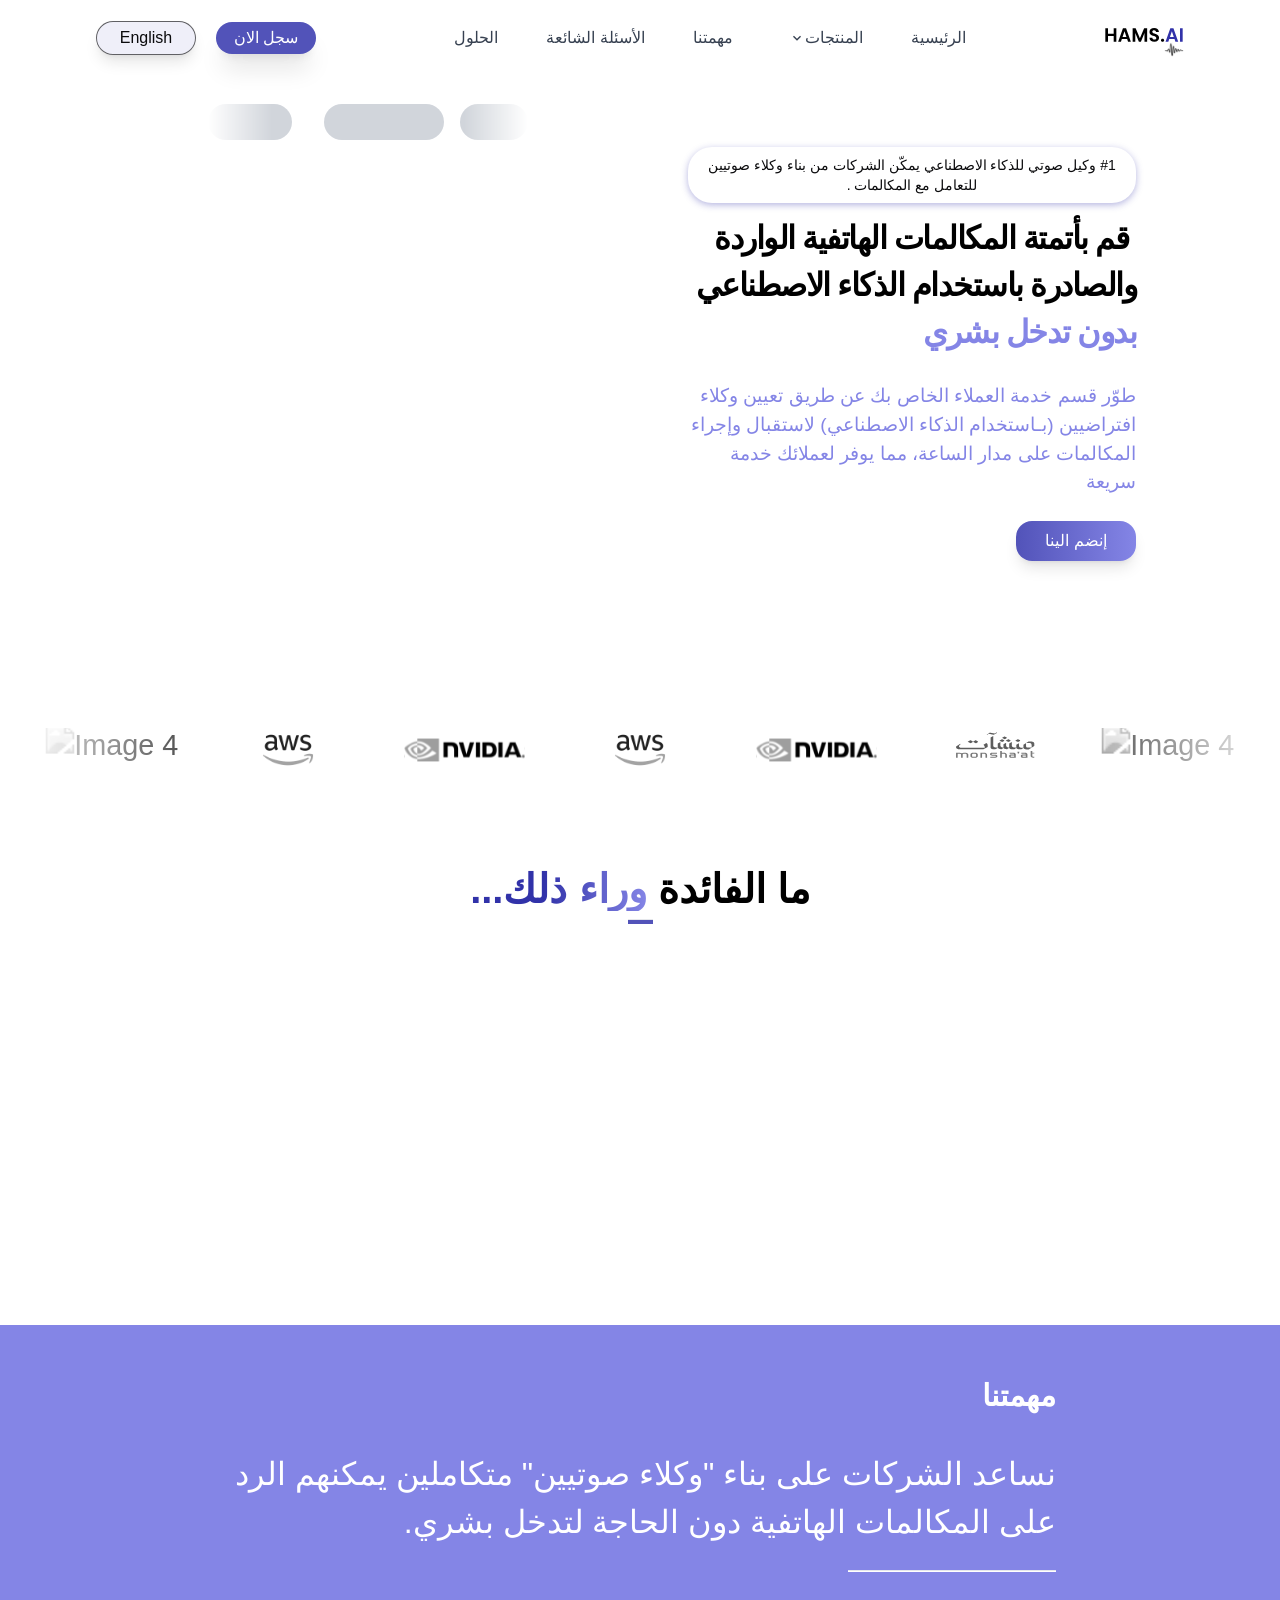
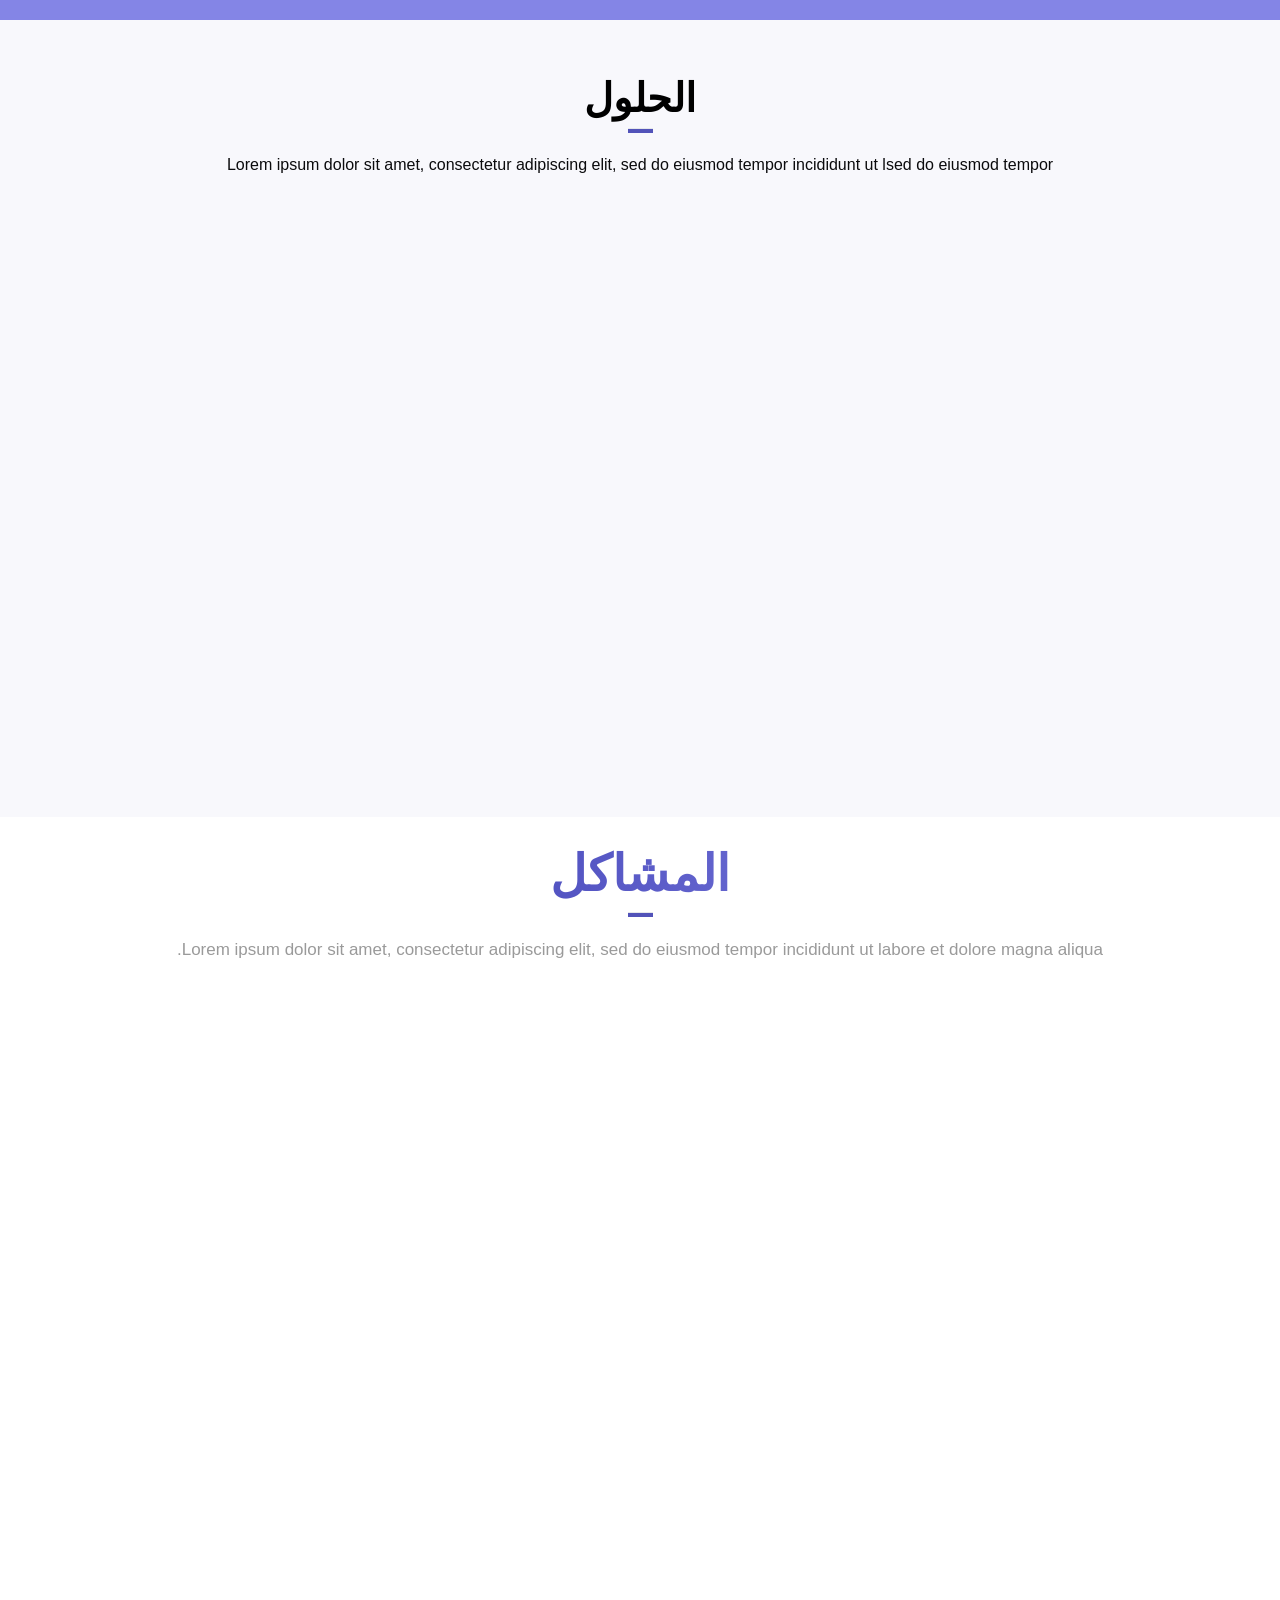
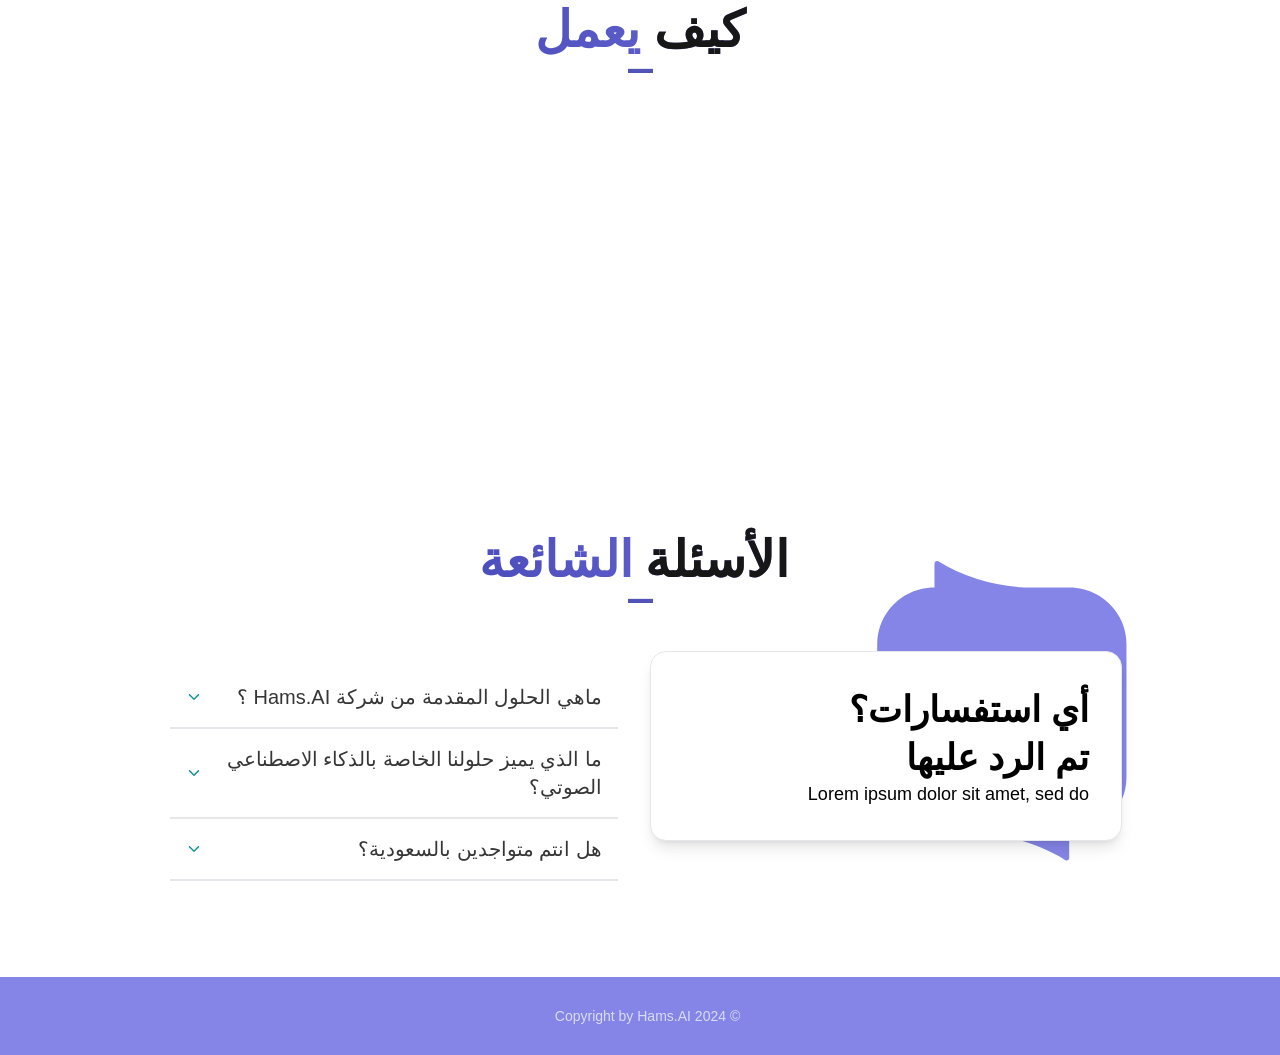
==== commit 0814f2db: "solve" ====
--- a/public/index.html
+++ b/public/index.html
@@ -1,7 +1,7 @@
-<!DOCTYPE html><html lang="ar"><head><meta charSet="utf-8"/><meta http-equiv="x-ua-compatible" content="ie=edge"/><meta name="viewport" content="width=device-width, initial-scale=1, shrink-to-fit=no"/><meta name="generator" content="Gatsby 5.13.7"/><meta data-react-helmet="true" name="description" content="حول النص للصوت, افضل ذكاء أصطناعي بالغة العربية, حول جميع مكلماتك لذكاء اصطناعي"/><meta data-react-helmet="true" property="og:title" content="Hams.AI"/><meta data-react-helmet="true" property="og:description" content="حول النص للصوت, افضل ذكاء أصطناعي بالغة العربية, حول جميع مكلماتك لذكاء اصطناعي"/><meta data-react-helmet="true" property="og:type" content="website"/><meta data-react-helmet="true" name="twitter:card" content="summary"/><meta data-react-helmet="true" name="twitter:creator" content="team@Hams.AI"/><meta data-react-helmet="true" name="twitter:title" content="Hams.AI"/><meta data-react-helmet="true" name="twitter:description" content="حول النص للصوت, افضل ذكاء أصطناعي بالغة العربية, حول جميع مكلماتك لذكاء اصطناعي"/><meta name="theme-color" content="#0B0B0D"/><style data-href="/styles.b4a0854a8edcf55e0e90.css" data-identity="gatsby-global-css">@charset "UTF-8";
-/* ! tailwindcss v3.4.14 | MIT License | https://tailwindcss.com */body,html{height:100%}.slider{align-items:center;display:flex}.faded-edges,.faded-edges2{-webkit-mask-image:linear-gradient(270deg,transparent,#fff 20%,#fff 80%,transparent);mask-image:linear-gradient(270deg,transparent,#fff 20%,#fff 80%,transparent)}.boxanimated{align-items:center;animation:rotate 4s linear infinite;background:linear-gradient(#fff,#fff) padding-box,linear-gradient(var(--angle),#8485e6,#21228e,#5253b917) border-box;border:3px solid #0000;border-radius:3px;display:flex;justify-content:center;width:"100%"}@keyframes rotate{to{--angle:360deg}}@property --angle{syntax:"<angle>";initial-value:0deg;inherits:false}.cover-bg{background-image:url(/static/mobileframe-182469096514ba455492f193f3209ff5.svg);background-repeat:cover;background-size:cover}.box{border-radius:.75rem;position:relative}.box:after{border-color:rgb(82 83 185/var(--tw-border-opacity));border-right-width:4px;border-top-right-radius:.75rem;border-top-width:4px;right:-.5rem;top:-.5rem}.box:after,.box:before{--tw-border-opacity:1;content:"";height:3rem;position:absolute;width:3rem}.box:before{border-bottom-left-radius:.75rem;border-bottom-width:4px;border-color:rgb(82 83 185/var(--tw-border-opacity));border-left-width:4px;bottom:-.25rem;left:-.25rem}@keyframes slideUp{0%{opacity:0;transform:translateY(100%)}to{opacity:1;transform:translateY(0)}}.slide-up{animation:slideUp 1s ease-out}@font-face{font-family:noto-sans-arabic-medium;src:local("noto-sans-arabic-medium"),url(/static/Tajawal-Medium-39f6e7909da6851b0fca4500139307ba.ttf) format("truetype")}@font-face{font-family:noto-sans-arabic-bold;src:local("noto-sans-arabic-bold"),url(/static/Tajawal-Black-20bb64985d298963909ec22329ae4e6b.ttf) format("truetype")}@font-face{font-family:nexa-light;src:local("noto-sans-arabic-medium"),url(/static/Tajawal-Medium-39f6e7909da6851b0fca4500139307ba.ttf) format("truetype")}@font-face{font-family:nexa-bold;src:local("noto-sans-arabic-bold"),url(/static/NexaBold-c2b99812f7617bd31a220050147e457d.otf) format("truetype")}.hor-line{align-items:left;border:3px solid #fe6a00;border-radius:10px;margin-left:0;text-align:left;width:140px;width:"50%"}.box-line{display:flex;justify-content:flex-start}.know-more{align-items:center;display:flex;justify-content:center;margin-top:20px;padding-bottom:20px;padding-top:20px;position:relative;width:100%}.title-know-more{margin-bottom:10px;position:absolute;top:-30px}.hor-line-support{border:3px solid #fe6a00;border-radius:10px;bottom:-33px;display:block;position:absolute;width:140px}.hjz-introduction{margin-top:10px}.header-font{font-size:1.5em!important}.en-font .sub-header{font-size:1em!important;line-height:.8;margin-bottom:5px}.ar-font .sub-header{line-height:1.5}.sub-header-font{display:contents!important;line-height:.1!important}.sub-header-font,.sub-header-how{font-size:1.4em!important}.header-section>h2{color:#dfdfe0!important;font-size:2em!important}.how-style{display:flex;flex-direction:column}.how-style>p{margin:0 5px!important}.css-1av7z0b-Support{background:#0b0b0e!important}.css-klplxq{background-color:#0b0b0e!important;border:2px solid #dfdfe0!important;border-radius:15px}.css-148yaum-SectionHeading{color:#dfdfe0}.ar{text-align:right!important}.en{text-align:left!important}body{direction:rtl}.logo-img-ar,.logo-img-en{position:inherit}#form{justify-content:flex-start}#btunn:hover{background-color:rgba(254,106,0,.812)}#img-question{max-width:100%}#FAQs{background-color:#fff!important;padding-top:20px}.css-1ol9p5o-PremiumFeature{height:80px!important;margin-left:10px}#sub-head{color:#0b0b0d;font-size:.65em!important}.css-c0rvfs-PremiumFeature{margin-bottom:50px!important}.btn-subscriptionForm{-webkit-tap-highlight-color:rgba(0,0,0,0);align-items:center;-webkit-appearance:none;appearance:none;background:linear-gradient(#000,#000) padding-box padding-box,linear-gradient(90deg,#201cff -91.5%,#13ef95 80.05%) border-box border-box;border:1px solid transparent;border-radius:4px;box-shadow:0 3px 1px -2px rgba(0,0,0,.2),0 2px 2px 0 rgba(0,0,0,.14),0 1px 5px 0 rgba(0,0,0,.12);box-sizing:border-box;color:#fff;cursor:pointer;display:inline-flex;filter:drop-shadow(rgba(56,237,172,.2) 10px 0 15px) drop-shadow(rgba(150,162,255,.2) -10px 0 15px);font-family:ABCFavorit,Arial Nova,sans-serif;font-size:1rem;font-weight:600;justify-content:center;line-height:2;margin:0;min-width:0;outline:0;padding:6px 1.25rem;position:relative;text-decoration:none;text-transform:capitalize;transition:unset;-webkit-user-select:none;user-select:none;vertical-align:middle;white-space:nowrap}.container-slider{padding:30px 0}.container-slider img{align-items:center;display:flex;height:70px;justify-content:center;margin:0 auto;text-align:center}.slick-arrow{display:none!important}.app-container{color:#fff}.app-container,.hero-section{align-items:center;display:flex;flex-direction:column;justify-content:center}.hero-section{text-align:center;width:100%}.title{box-sizing:border-box;font-family:noto-sans-arabic-medium,sans-serif!important;font-size:.8em!important;font-weight:700;letter-spacing:-1.5px;line-height:1.5;text-align:center!important}.test{color:#000!important}.mic-button-container{align-items:center;cursor:pointer;display:grid;justify-content:center;justify-items:center;text-align:center;width:100%}.container-mic-demo{max-width:100%;width:100%}.mic-button{align-items:center;background:#101015;border:1px solid #000;border-radius:50%;display:flex;height:80px;justify-content:center;position:relative;width:80px}.mic-button i{color:#fff;font-size:2rem}.mic-button.streaming{background:linear-gradient(90deg,#3132a9,#8485e6)}.toggle-text{margin-top:10px}.visualizer{display:flex;justify-content:center;margin-top:20px;opacity:0;transition:opacity .5s ease}.visualizer.active{opacity:1}.bar{animation:pulse 1s ease-in-out infinite;background:linear-gradient(90deg,#3132a9,#8485e6);height:50px;margin:0 5px;width:10px}.bar:nth-child(2){animation-delay:.2s}.bar:nth-child(3){animation-delay:.4s}.up-down-animation{animation:floatUpDown 3s ease-in-out infinite}@keyframes floatUpDown{0%{transform:translateY(0)}50%{transform:translateY(-10px)}to{transform:translateY(0)}}.lk-room-container{background-color:#fff!important;height:auto!important;margin-bottom:10%;margin-top:10%}.sub-header-demo{color:#000!important}.mic-container{height:80px;left:0;position:absolute;top:0;width:80px;z-index:-1}.mic{animation-delay:calc(.1s*var(--i));background-color:#8384e5}.mic,.mic-agent{animation:circle-size .9s ease-in-out infinite;border-radius:50%;height:80px;left:0;opacity:.8;position:absolute;top:0;width:80px;z-index:-1}.mic-agent{animation-delay:calc(1s*var(--i));animation-delay:calc(.1s*var(--i));background-color:#57575b}.invissible{visibility:hidden}@keyframes circle-size{to{opacity:0;transform:scale(2)}}@keyframes circle-size-mini{0%{height:0;width:0}to{height:120px;width:120px}to{opacity:0;transform:scale(2)}}.mic-icon{border:2px solid;border-bottom-left-radius:120px;border-bottom-right-radius:120px;border-top:0;height:12px;left:50%;margin-top:20px;top:50%;transform:translate(-50%,-50%) scale(5);width:16px;z-index:3}.mic-icon,.mic-icon:after,.mic-icon:before{box-sizing:border-box;display:block;position:absolute}.mic-icon:after,.mic-icon:before{content:""}.mic-icon:before{background-color:#fff;height:5px;top:calc(100% + 1px);width:2px}.mic-icon:after,.mic-icon:before{left:50%;transform:translate(-50%)}.mic-icon:after{border:2px solid;border-radius:4px;height:18px;top:-10px;width:8px}.mic-shadow{animation:shadow-rotate 1.5s linear infinite;border-radius:100%;box-shadow:6px 6px 12px 11px #8485e6,-8px -10px 17px 10px #3132a9;height:80px;left:50%;position:absolute;top:50%;transform-origin:center;width:80px;z-index:1}@keyframes shadow-rotate{0%{transform:translate(-50%,-50%) rotate(0deg)}to{transform:translate(-50%,-50%) rotate(1turn)}}.logos-slider,.logos-slider>div>div>div,.slider_MuogDYs5zk>div,.slider_MuogDYs5zk>div>img,.slider_wrapper_MuogDYs5zk{height:120px!important;max-height:120px!important;min-height:120px!important}.w-36{height:80px!important;max-height:80px!important;min-height:80px!important;width:120px!important}@media(max-width:1023px){.logo-container{width:120px!important}.logos-slider,.logos-slider>div>div>div,.slider_MuogDYs5zk>div,.slider_MuogDYs5zk>div>img,.w-36{height:50px!important;max-height:50px!important;min-height:50px!important}.w-36{width:90px!important}.sub-header-demo{margin-top:8%}.container-slider img{width:80px!important}.know-more{display:flex;justify-content:center;width:100%}#sub-head{font-size:1em!important}#form>div{width:100%}#form>div>input{text-align:center}.logo-nav-en{left:-30px;position:relative;top:5px}#img-question{max-width:50%}#main-image{margin:0 auto}}@media(max-width:576px){#word-box{font-size:1em!important}#main-image{margin-top:20px}#sub-head{font-size:.65em!important}#form>div{width:100%}#form>div>input{text-align:center}.logo-nav-en{left:10px;position:relative;top:-14px}#img-question{margin-bottom:30px;max-height:150px;width:100%}#form{justify-content:center}#icon>img{margin-right:5px;min-width:70px;width:70px}#icon>h1{font-size:35px;margin-right:5px}#icon>div>div>h4{font-size:20px}#img-question{max-width:100%}#FAQs{padding:0 0 20px}}@keyframes slide{0%{transform:translateX(0)}to{transform:translateX(-100%)}}.logos{background:#0b0b0d;overflow:hidden;padding:60px 0;position:relative;white-space:nowrap}.logos:after,.logos:before{content:"";height:100%;position:absolute;top:0;width:250px;z-index:2}.logos:before{background:linear-gradient(270deg,hsla(0,0%,100%,0),#0b0b0d);left:0}.logos:after{background:linear-gradient(90deg,hsla(0,0%,100%,0),#0b0b0d);right:0}.logos-slide{animation:slide 10s linear infinite;display:inline-block}.logos-slide img{height:50px;margin:0 40px}#header-en{-webkit-backdrop-filter:blur(5px);backdrop-filter:blur(5px);background-color:hsla(0,0%,100%,0);border-radius:var(--12);color:#0b0b0d;font-family:noto-sans-arabic-bold,sans-serif!important;font-size:1.3em;font-weight:bolder}#header-en,#logo-nav{direction:ltr!important}.ar-font *,.ar-font .font-family,.ar-font button,.ar-font h1,.ar-font h2,.ar-font h3,.ar-font span,.ar-font>*,.ar-font>.css-1vt9vkt-Banner,a,h2{font-family:noto-sans-arabic-medium,sans-serif!important}.en-font *,.en-font .font-family,.en-font>*,.en-font>.css-1vt9vkt-Banner{font-family:nexa-light,sans-serif!important}.en-font button,.en-font h1,.en-font h2,.en-font h3,.en-font span,a,h2{font-family:nexa-bold,sans-serif!important}#company-name:focus,:focus-visible :focus,input:focus,input:focus-visible,textarea:focus{box-shadow:0 0 0 0!important;outline:none!important}.swal-footer{text-align:center}.swal-button{background:#0b0b0e!important}.css-1z0eipk img{max-height:90%;max-width:90%}.css-klplxq{background:#101015!important}.css-193gqni-PremiumFeature{z-index:1!important}.css-1ol9p5o-PremiumFeature{max-height:70px!important;max-width:70px!important;min-height:70px!important;min-width:70px!important}#how-work-title>h2{color:#18d678!important;margin-top:-30px!important}#word-box{background:#fff!important;border:5px solid #000!important;color:#8384e5!important;margin:0}.css-a1qopi-NavbarDrawer .active{color:var(--theme-ui-colors-primary,#000)!important;color:#000!important}.navbar{max-width:1000px!important}#btn-en-ar{background:linear-gradient(#000,#000) padding-box padding-box,linear-gradient(90deg,#201cff -91.5%,#13ef95 80.05%) border-box border-box;border:1px solid transparent;color:#fff;filter:drop-shadow(rgba(56,237,172,.2) 10px 0 15px) drop-shadow(rgba(150,162,255,.2) -10px 0 15px)}#whyhjz{background-color:#fff!important}@media screen and (min-width:700px){.hjz-introduction{font-size:1.2em!important;min-width:100%}.css-seuzb8{max-width:80%!important}.drawer__handler{display:none}}.css-cx4srf{background:#5253b9!important;color:#fff!important}#btn-languages{background-color:#4b44d4;border:none;border-radius:20px;box-shadow:0 4px 6px rgba(0,0,0,.1);color:#fff;cursor:pointer;font-size:16px;font-weight:700;padding:10px 20px;text-decoration:none!important;-webkit-text-decoration:none!important;transition:transform .2s ease-in-out;width:120px}.bgMobile{background-image:url(/static/mobile-284ef4ffd27ce2e15ef59b7334c11d8f.png);background-repeat:no-repeat;background-size:contain}#btn-languages:hover{transform:scale(1.05)}#main-title{margin:0!important}.toggle-text{align-items:center;display:flex;justify-content:center;margin-top:5%;width:100%}.sub-header-demo{-webkit-backdrop-filter:blur(10px);backdrop-filter:blur(10px);background:linear-gradient(90deg,#21228e,#8485e6);border:none;border-radius:20px;box-shadow:3px 5px 15px 0 #000;color:#fff!important;cursor:pointer;font-size:14px;font-weight:400;max-width:85%;outline:none;padding:10px 20px;text-align:center;transition:opacity .2s ease-in-out}.css-19a9ylq{align-items:center!important;display:flex!important;justify-content:start!important;margin-top:0!important}.css-1hkgigy{margin:5% 0 10%!important}.slick-dots{display:none!important}#home{padding-bottom:5%}.slick-slider{-webkit-touch-callout:none;-webkit-tap-highlight-color:transparent;box-sizing:border-box;touch-action:pan-y;-webkit-user-select:none;user-select:none;-khtml-user-select:none}.slick-list,.slick-slider{display:block;position:relative}.slick-list{margin:0;overflow:hidden;padding:0}.slick-list:focus{outline:none}.slick-list.dragging{cursor:pointer;cursor:hand}.slick-slider .slick-list,.slick-slider .slick-track{transform:translateZ(0)}.slick-track{display:block;left:0;margin-left:auto;margin-right:auto;position:relative;top:0}.slick-track:after,.slick-track:before{content:"";display:table}.slick-track:after{clear:both}.slick-loading .slick-track{visibility:hidden}.slick-slide{display:none;float:left;height:100%;min-height:1px}[dir=rtl] .slick-slide{float:right}.slick-slide img{display:block}.slick-slide.slick-loading img{display:none}.slick-slide.dragging img{pointer-events:none}.slick-initialized .slick-slide{display:block}.slick-loading .slick-slide{visibility:hidden}.slick-vertical .slick-slide{border:1px solid transparent;display:block;height:auto}.slick-arrow.slick-hidden{display:none}.slick-loading .slick-list{background:#fff url([data-uri]) 50% no-repeat}@font-face{font-family:slick;font-style:normal;font-weight:400;src:url([data-uri]);src:url([data-uri]?#iefix) format("embedded-opentype"),url([data-uri]) format("woff"),url([data-uri]) format("truetype"),url([data-uri]#slick) format("svg")}.slick-next,.slick-prev{border:none;cursor:pointer;display:block;font-size:0;height:20px;line-height:0;padding:0;position:absolute;top:50%;transform:translateY(-50%);width:20px}.slick-next,.slick-next:focus,.slick-next:hover,.slick-prev,.slick-prev:focus,.slick-prev:hover{background:transparent;color:transparent;outline:none}.slick-next:focus:before,.slick-next:hover:before,.slick-prev:focus:before,.slick-prev:hover:before{opacity:1}.slick-next.slick-disabled:before,.slick-prev.slick-disabled:before{opacity:.25}.slick-next:before,.slick-prev:before{-webkit-font-smoothing:antialiased;-moz-osx-font-smoothing:grayscale;color:#fff;font-family:slick;font-size:20px;line-height:1;opacity:.75}.slick-prev{left:-25px}[dir=rtl] .slick-prev{left:auto;right:-25px}.slick-prev:before{content:"←"}[dir=rtl] .slick-prev:before{content:"→"}.slick-next{right:-25px}[dir=rtl] .slick-next{left:-25px;right:auto}.slick-next:before{content:"→"}[dir=rtl] .slick-next:before{content:"←"}.slick-dotted.slick-slider{margin-bottom:30px}.slick-dots{bottom:-25px;display:block;list-style:none;margin:0;padding:0;position:absolute;text-align:center;width:100%}.slick-dots li{display:inline-block;margin:0 5px;padding:0;position:relative}.slick-dots li,.slick-dots li button{cursor:pointer;height:20px;width:20px}.slick-dots li button{background:transparent;border:0;color:transparent;display:block;font-size:0;line-height:0;outline:none;padding:5px}.slick-dots li button:focus,.slick-dots li button:hover{outline:none}.slick-dots li button:focus:before,.slick-dots li button:hover:before{opacity:1}.slick-dots li button:before{-webkit-font-smoothing:antialiased;-moz-osx-font-smoothing:grayscale;color:#000;content:"•";font-family:slick;font-size:6px;height:20px;left:0;line-height:20px;opacity:.25;position:absolute;text-align:center;top:0;width:20px}.slick-dots li.slick-active button:before{color:#000;opacity:.75}[data-aos][data-aos][data-aos-duration="50"],body[data-aos-duration="50"] [data-aos]{transition-duration:50ms}[data-aos][data-aos][data-aos-delay="50"],body[data-aos-delay="50"] [data-aos]{transition-delay:0}[data-aos][data-aos][data-aos-delay="50"].aos-animate,body[data-aos-delay="50"] [data-aos].aos-animate{transition-delay:50ms}[data-aos][data-aos][data-aos-duration="100"],body[data-aos-duration="100"] [data-aos]{transition-duration:.1s}[data-aos][data-aos][data-aos-delay="100"],body[data-aos-delay="100"] [data-aos]{transition-delay:0}[data-aos][data-aos][data-aos-delay="100"].aos-animate,body[data-aos-delay="100"] [data-aos].aos-animate{transition-delay:.1s}[data-aos][data-aos][data-aos-duration="150"],body[data-aos-duration="150"] [data-aos]{transition-duration:.15s}[data-aos][data-aos][data-aos-delay="150"],body[data-aos-delay="150"] [data-aos]{transition-delay:0}[data-aos][data-aos][data-aos-delay="150"].aos-animate,body[data-aos-delay="150"] [data-aos].aos-animate{transition-delay:.15s}[data-aos][data-aos][data-aos-duration="200"],body[data-aos-duration="200"] [data-aos]{transition-duration:.2s}[data-aos][data-aos][data-aos-delay="200"],body[data-aos-delay="200"] [data-aos]{transition-delay:0}[data-aos][data-aos][data-aos-delay="200"].aos-animate,body[data-aos-delay="200"] [data-aos].aos-animate{transition-delay:.2s}[data-aos][data-aos][data-aos-duration="250"],body[data-aos-duration="250"] [data-aos]{transition-duration:.25s}[data-aos][data-aos][data-aos-delay="250"],body[data-aos-delay="250"] [data-aos]{transition-delay:0}[data-aos][data-aos][data-aos-delay="250"].aos-animate,body[data-aos-delay="250"] [data-aos].aos-animate{transition-delay:.25s}[data-aos][data-aos][data-aos-duration="300"],body[data-aos-duration="300"] [data-aos]{transition-duration:.3s}[data-aos][data-aos][data-aos-delay="300"],body[data-aos-delay="300"] [data-aos]{transition-delay:0}[data-aos][data-aos][data-aos-delay="300"].aos-animate,body[data-aos-delay="300"] [data-aos].aos-animate{transition-delay:.3s}[data-aos][data-aos][data-aos-duration="350"],body[data-aos-duration="350"] [data-aos]{transition-duration:.35s}[data-aos][data-aos][data-aos-delay="350"],body[data-aos-delay="350"] [data-aos]{transition-delay:0}[data-aos][data-aos][data-aos-delay="350"].aos-animate,body[data-aos-delay="350"] [data-aos].aos-animate{transition-delay:.35s}[data-aos][data-aos][data-aos-duration="400"],body[data-aos-duration="400"] [data-aos]{transition-duration:.4s}[data-aos][data-aos][data-aos-delay="400"],body[data-aos-delay="400"] [data-aos]{transition-delay:0}[data-aos][data-aos][data-aos-delay="400"].aos-animate,body[data-aos-delay="400"] [data-aos].aos-animate{transition-delay:.4s}[data-aos][data-aos][data-aos-duration="450"],body[data-aos-duration="450"] [data-aos]{transition-duration:.45s}[data-aos][data-aos][data-aos-delay="450"],body[data-aos-delay="450"] [data-aos]{transition-delay:0}[data-aos][data-aos][data-aos-delay="450"].aos-animate,body[data-aos-delay="450"] [data-aos].aos-animate{transition-delay:.45s}[data-aos][data-aos][data-aos-duration="500"],body[data-aos-duration="500"] [data-aos]{transition-duration:.5s}[data-aos][data-aos][data-aos-delay="500"],body[data-aos-delay="500"] [data-aos]{transition-delay:0}[data-aos][data-aos][data-aos-delay="500"].aos-animate,body[data-aos-delay="500"] [data-aos].aos-animate{transition-delay:.5s}[data-aos][data-aos][data-aos-duration="550"],body[data-aos-duration="550"] [data-aos]{transition-duration:.55s}[data-aos][data-aos][data-aos-delay="550"],body[data-aos-delay="550"] [data-aos]{transition-delay:0}[data-aos][data-aos][data-aos-delay="550"].aos-animate,body[data-aos-delay="550"] [data-aos].aos-animate{transition-delay:.55s}[data-aos][data-aos][data-aos-duration="600"],body[data-aos-duration="600"] [data-aos]{transition-duration:.6s}[data-aos][data-aos][data-aos-delay="600"],body[data-aos-delay="600"] [data-aos]{transition-delay:0}[data-aos][data-aos][data-aos-delay="600"].aos-animate,body[data-aos-delay="600"] [data-aos].aos-animate{transition-delay:.6s}[data-aos][data-aos][data-aos-duration="650"],body[data-aos-duration="650"] [data-aos]{transition-duration:.65s}[data-aos][data-aos][data-aos-delay="650"],body[data-aos-delay="650"] [data-aos]{transition-delay:0}[data-aos][data-aos][data-aos-delay="650"].aos-animate,body[data-aos-delay="650"] [data-aos].aos-animate{transition-delay:.65s}[data-aos][data-aos][data-aos-duration="700"],body[data-aos-duration="700"] [data-aos]{transition-duration:.7s}[data-aos][data-aos][data-aos-delay="700"],body[data-aos-delay="700"] [data-aos]{transition-delay:0}[data-aos][data-aos][data-aos-delay="700"].aos-animate,body[data-aos-delay="700"] [data-aos].aos-animate{transition-delay:.7s}[data-aos][data-aos][data-aos-duration="750"],body[data-aos-duration="750"] [data-aos]{transition-duration:.75s}[data-aos][data-aos][data-aos-delay="750"],body[data-aos-delay="750"] [data-aos]{transition-delay:0}[data-aos][data-aos][data-aos-delay="750"].aos-animate,body[data-aos-delay="750"] [data-aos].aos-animate{transition-delay:.75s}[data-aos][data-aos][data-aos-duration="800"],body[data-aos-duration="800"] [data-aos]{transition-duration:.8s}[data-aos][data-aos][data-aos-delay="800"],body[data-aos-delay="800"] [data-aos]{transition-delay:0}[data-aos][data-aos][data-aos-delay="800"].aos-animate,body[data-aos-delay="800"] [data-aos].aos-animate{transition-delay:.8s}[data-aos][data-aos][data-aos-duration="850"],body[data-aos-duration="850"] [data-aos]{transition-duration:.85s}[data-aos][data-aos][data-aos-delay="850"],body[data-aos-delay="850"] [data-aos]{transition-delay:0}[data-aos][data-aos][data-aos-delay="850"].aos-animate,body[data-aos-delay="850"] [data-aos].aos-animate{transition-delay:.85s}[data-aos][data-aos][data-aos-duration="900"],body[data-aos-duration="900"] [data-aos]{transition-duration:.9s}[data-aos][data-aos][data-aos-delay="900"],body[data-aos-delay="900"] [data-aos]{transition-delay:0}[data-aos][data-aos][data-aos-delay="900"].aos-animate,body[data-aos-delay="900"] [data-aos].aos-animate{transition-delay:.9s}[data-aos][data-aos][data-aos-duration="950"],body[data-aos-duration="950"] [data-aos]{transition-duration:.95s}[data-aos][data-aos][data-aos-delay="950"],body[data-aos-delay="950"] [data-aos]{transition-delay:0}[data-aos][data-aos][data-aos-delay="950"].aos-animate,body[data-aos-delay="950"] [data-aos].aos-animate{transition-delay:.95s}[data-aos][data-aos][data-aos-duration="1000"],body[data-aos-duration="1000"] [data-aos]{transition-duration:1s}[data-aos][data-aos][data-aos-delay="1000"],body[data-aos-delay="1000"] [data-aos]{transition-delay:0}[data-aos][data-aos][data-aos-delay="1000"].aos-animate,body[data-aos-delay="1000"] [data-aos].aos-animate{transition-delay:1s}[data-aos][data-aos][data-aos-duration="1050"],body[data-aos-duration="1050"] [data-aos]{transition-duration:1.05s}[data-aos][data-aos][data-aos-delay="1050"],body[data-aos-delay="1050"] [data-aos]{transition-delay:0}[data-aos][data-aos][data-aos-delay="1050"].aos-animate,body[data-aos-delay="1050"] [data-aos].aos-animate{transition-delay:1.05s}[data-aos][data-aos][data-aos-duration="1100"],body[data-aos-duration="1100"] [data-aos]{transition-duration:1.1s}[data-aos][data-aos][data-aos-delay="1100"],body[data-aos-delay="1100"] [data-aos]{transition-delay:0}[data-aos][data-aos][data-aos-delay="1100"].aos-animate,body[data-aos-delay="1100"] [data-aos].aos-animate{transition-delay:1.1s}[data-aos][data-aos][data-aos-duration="1150"],body[data-aos-duration="1150"] [data-aos]{transition-duration:1.15s}[data-aos][data-aos][data-aos-delay="1150"],body[data-aos-delay="1150"] [data-aos]{transition-delay:0}[data-aos][data-aos][data-aos-delay="1150"].aos-animate,body[data-aos-delay="1150"] [data-aos].aos-animate{transition-delay:1.15s}[data-aos][data-aos][data-aos-duration="1200"],body[data-aos-duration="1200"] [data-aos]{transition-duration:1.2s}[data-aos][data-aos][data-aos-delay="1200"],body[data-aos-delay="1200"] [data-aos]{transition-delay:0}[data-aos][data-aos][data-aos-delay="1200"].aos-animate,body[data-aos-delay="1200"] [data-aos].aos-animate{transition-delay:1.2s}[data-aos][data-aos][data-aos-duration="1250"],body[data-aos-duration="1250"] [data-aos]{transition-duration:1.25s}[data-aos][data-aos][data-aos-delay="1250"],body[data-aos-delay="1250"] [data-aos]{transition-delay:0}[data-aos][data-aos][data-aos-delay="1250"].aos-animate,body[data-aos-delay="1250"] [data-aos].aos-animate{transition-delay:1.25s}[data-aos][data-aos][data-aos-duration="1300"],body[data-aos-duration="1300"] [data-aos]{transition-duration:1.3s}[data-aos][data-aos][data-aos-delay="1300"],body[data-aos-delay="1300"] [data-aos]{transition-delay:0}[data-aos][data-aos][data-aos-delay="1300"].aos-animate,body[data-aos-delay="1300"] [data-aos].aos-animate{transition-delay:1.3s}[data-aos][data-aos][data-aos-duration="1350"],body[data-aos-duration="1350"] [data-aos]{transition-duration:1.35s}[data-aos][data-aos][data-aos-delay="1350"],body[data-aos-delay="1350"] [data-aos]{transition-delay:0}[data-aos][data-aos][data-aos-delay="1350"].aos-animate,body[data-aos-delay="1350"] [data-aos].aos-animate{transition-delay:1.35s}[data-aos][data-aos][data-aos-duration="1400"],body[data-aos-duration="1400"] [data-aos]{transition-duration:1.4s}[data-aos][data-aos][data-aos-delay="1400"],body[data-aos-delay="1400"] [data-aos]{transition-delay:0}[data-aos][data-aos][data-aos-delay="1400"].aos-animate,body[data-aos-delay="1400"] [data-aos].aos-animate{transition-delay:1.4s}[data-aos][data-aos][data-aos-duration="1450"],body[data-aos-duration="1450"] [data-aos]{transition-duration:1.45s}[data-aos][data-aos][data-aos-delay="1450"],body[data-aos-delay="1450"] [data-aos]{transition-delay:0}[data-aos][data-aos][data-aos-delay="1450"].aos-animate,body[data-aos-delay="1450"] [data-aos].aos-animate{transition-delay:1.45s}[data-aos][data-aos][data-aos-duration="1500"],body[data-aos-duration="1500"] [data-aos]{transition-duration:1.5s}[data-aos][data-aos][data-aos-delay="1500"],body[data-aos-delay="1500"] [data-aos]{transition-delay:0}[data-aos][data-aos][data-aos-delay="1500"].aos-animate,body[data-aos-delay="1500"] [data-aos].aos-animate{transition-delay:1.5s}[data-aos][data-aos][data-aos-duration="1550"],body[data-aos-duration="1550"] [data-aos]{transition-duration:1.55s}[data-aos][data-aos][data-aos-delay="1550"],body[data-aos-delay="1550"] [data-aos]{transition-delay:0}[data-aos][data-aos][data-aos-delay="1550"].aos-animate,body[data-aos-delay="1550"] [data-aos].aos-animate{transition-delay:1.55s}[data-aos][data-aos][data-aos-duration="1600"],body[data-aos-duration="1600"] [data-aos]{transition-duration:1.6s}[data-aos][data-aos][data-aos-delay="1600"],body[data-aos-delay="1600"] [data-aos]{transition-delay:0}[data-aos][data-aos][data-aos-delay="1600"].aos-animate,body[data-aos-delay="1600"] [data-aos].aos-animate{transition-delay:1.6s}[data-aos][data-aos][data-aos-duration="1650"],body[data-aos-duration="1650"] [data-aos]{transition-duration:1.65s}[data-aos][data-aos][data-aos-delay="1650"],body[data-aos-delay="1650"] [data-aos]{transition-delay:0}[data-aos][data-aos][data-aos-delay="1650"].aos-animate,body[data-aos-delay="1650"] [data-aos].aos-animate{transition-delay:1.65s}[data-aos][data-aos][data-aos-duration="1700"],body[data-aos-duration="1700"] [data-aos]{transition-duration:1.7s}[data-aos][data-aos][data-aos-delay="1700"],body[data-aos-delay="1700"] [data-aos]{transition-delay:0}[data-aos][data-aos][data-aos-delay="1700"].aos-animate,body[data-aos-delay="1700"] [data-aos].aos-animate{transition-delay:1.7s}[data-aos][data-aos][data-aos-duration="1750"],body[data-aos-duration="1750"] [data-aos]{transition-duration:1.75s}[data-aos][data-aos][data-aos-delay="1750"],body[data-aos-delay="1750"] [data-aos]{transition-delay:0}[data-aos][data-aos][data-aos-delay="1750"].aos-animate,body[data-aos-delay="1750"] [data-aos].aos-animate{transition-delay:1.75s}[data-aos][data-aos][data-aos-duration="1800"],body[data-aos-duration="1800"] [data-aos]{transition-duration:1.8s}[data-aos][data-aos][data-aos-delay="1800"],body[data-aos-delay="1800"] [data-aos]{transition-delay:0}[data-aos][data-aos][data-aos-delay="1800"].aos-animate,body[data-aos-delay="1800"] [data-aos].aos-animate{transition-delay:1.8s}[data-aos][data-aos][data-aos-duration="1850"],body[data-aos-duration="1850"] [data-aos]{transition-duration:1.85s}[data-aos][data-aos][data-aos-delay="1850"],body[data-aos-delay="1850"] [data-aos]{transition-delay:0}[data-aos][data-aos][data-aos-delay="1850"].aos-animate,body[data-aos-delay="1850"] [data-aos].aos-animate{transition-delay:1.85s}[data-aos][data-aos][data-aos-duration="1900"],body[data-aos-duration="1900"] [data-aos]{transition-duration:1.9s}[data-aos][data-aos][data-aos-delay="1900"],body[data-aos-delay="1900"] [data-aos]{transition-delay:0}[data-aos][data-aos][data-aos-delay="1900"].aos-animate,body[data-aos-delay="1900"] [data-aos].aos-animate{transition-delay:1.9s}[data-aos][data-aos][data-aos-duration="1950"],body[data-aos-duration="1950"] [data-aos]{transition-duration:1.95s}[data-aos][data-aos][data-aos-delay="1950"],body[data-aos-delay="1950"] [data-aos]{transition-delay:0}[data-aos][data-aos][data-aos-delay="1950"].aos-animate,body[data-aos-delay="1950"] [data-aos].aos-animate{transition-delay:1.95s}[data-aos][data-aos][data-aos-duration="2000"],body[data-aos-duration="2000"] [data-aos]{transition-duration:2s}[data-aos][data-aos][data-aos-delay="2000"],body[data-aos-delay="2000"] [data-aos]{transition-delay:0}[data-aos][data-aos][data-aos-delay="2000"].aos-animate,body[data-aos-delay="2000"] [data-aos].aos-animate{transition-delay:2s}[data-aos][data-aos][data-aos-duration="2050"],body[data-aos-duration="2050"] [data-aos]{transition-duration:2.05s}[data-aos][data-aos][data-aos-delay="2050"],body[data-aos-delay="2050"] [data-aos]{transition-delay:0}[data-aos][data-aos][data-aos-delay="2050"].aos-animate,body[data-aos-delay="2050"] [data-aos].aos-animate{transition-delay:2.05s}[data-aos][data-aos][data-aos-duration="2100"],body[data-aos-duration="2100"] [data-aos]{transition-duration:2.1s}[data-aos][data-aos][data-aos-delay="2100"],body[data-aos-delay="2100"] [data-aos]{transition-delay:0}[data-aos][data-aos][data-aos-delay="2100"].aos-animate,body[data-aos-delay="2100"] [data-aos].aos-animate{transition-delay:2.1s}[data-aos][data-aos][data-aos-duration="2150"],body[data-aos-duration="2150"] [data-aos]{transition-duration:2.15s}[data-aos][data-aos][data-aos-delay="2150"],body[data-aos-delay="2150"] [data-aos]{transition-delay:0}[data-aos][data-aos][data-aos-delay="2150"].aos-animate,body[data-aos-delay="2150"] [data-aos].aos-animate{transition-delay:2.15s}[data-aos][data-aos][data-aos-duration="2200"],body[data-aos-duration="2200"] [data-aos]{transition-duration:2.2s}[data-aos][data-aos][data-aos-delay="2200"],body[data-aos-delay="2200"] [data-aos]{transition-delay:0}[data-aos][data-aos][data-aos-delay="2200"].aos-animate,body[data-aos-delay="2200"] [data-aos].aos-animate{transition-delay:2.2s}[data-aos][data-aos][data-aos-duration="2250"],body[data-aos-duration="2250"] [data-aos]{transition-duration:2.25s}[data-aos][data-aos][data-aos-delay="2250"],body[data-aos-delay="2250"] [data-aos]{transition-delay:0}[data-aos][data-aos][data-aos-delay="2250"].aos-animate,body[data-aos-delay="2250"] [data-aos].aos-animate{transition-delay:2.25s}[data-aos][data-aos][data-aos-duration="2300"],body[data-aos-duration="2300"] [data-aos]{transition-duration:2.3s}[data-aos][data-aos][data-aos-delay="2300"],body[data-aos-delay="2300"] [data-aos]{transition-delay:0}[data-aos][data-aos][data-aos-delay="2300"].aos-animate,body[data-aos-delay="2300"] [data-aos].aos-animate{transition-delay:2.3s}[data-aos][data-aos][data-aos-duration="2350"],body[data-aos-duration="2350"] [data-aos]{transition-duration:2.35s}[data-aos][data-aos][data-aos-delay="2350"],body[data-aos-delay="2350"] [data-aos]{transition-delay:0}[data-aos][data-aos][data-aos-delay="2350"].aos-animate,body[data-aos-delay="2350"] [data-aos].aos-animate{transition-delay:2.35s}[data-aos][data-aos][data-aos-duration="2400"],body[data-aos-duration="2400"] [data-aos]{transition-duration:2.4s}[data-aos][data-aos][data-aos-delay="2400"],body[data-aos-delay="2400"] [data-aos]{transition-delay:0}[data-aos][data-aos][data-aos-delay="2400"].aos-animate,body[data-aos-delay="2400"] [data-aos].aos-animate{transition-delay:2.4s}[data-aos][data-aos][data-aos-duration="2450"],body[data-aos-duration="2450"] [data-aos]{transition-duration:2.45s}[data-aos][data-aos][data-aos-delay="2450"],body[data-aos-delay="2450"] [data-aos]{transition-delay:0}[data-aos][data-aos][data-aos-delay="2450"].aos-animate,body[data-aos-delay="2450"] [data-aos].aos-animate{transition-delay:2.45s}[data-aos][data-aos][data-aos-duration="2500"],body[data-aos-duration="2500"] [data-aos]{transition-duration:2.5s}[data-aos][data-aos][data-aos-delay="2500"],body[data-aos-delay="2500"] [data-aos]{transition-delay:0}[data-aos][data-aos][data-aos-delay="2500"].aos-animate,body[data-aos-delay="2500"] [data-aos].aos-animate{transition-delay:2.5s}[data-aos][data-aos][data-aos-duration="2550"],body[data-aos-duration="2550"] [data-aos]{transition-duration:2.55s}[data-aos][data-aos][data-aos-delay="2550"],body[data-aos-delay="2550"] [data-aos]{transition-delay:0}[data-aos][data-aos][data-aos-delay="2550"].aos-animate,body[data-aos-delay="2550"] [data-aos].aos-animate{transition-delay:2.55s}[data-aos][data-aos][data-aos-duration="2600"],body[data-aos-duration="2600"] [data-aos]{transition-duration:2.6s}[data-aos][data-aos][data-aos-delay="2600"],body[data-aos-delay="2600"] [data-aos]{transition-delay:0}[data-aos][data-aos][data-aos-delay="2600"].aos-animate,body[data-aos-delay="2600"] [data-aos].aos-animate{transition-delay:2.6s}[data-aos][data-aos][data-aos-duration="2650"],body[data-aos-duration="2650"] [data-aos]{transition-duration:2.65s}[data-aos][data-aos][data-aos-delay="2650"],body[data-aos-delay="2650"] [data-aos]{transition-delay:0}[data-aos][data-aos][data-aos-delay="2650"].aos-animate,body[data-aos-delay="2650"] [data-aos].aos-animate{transition-delay:2.65s}[data-aos][data-aos][data-aos-duration="2700"],body[data-aos-duration="2700"] [data-aos]{transition-duration:2.7s}[data-aos][data-aos][data-aos-delay="2700"],body[data-aos-delay="2700"] [data-aos]{transition-delay:0}[data-aos][data-aos][data-aos-delay="2700"].aos-animate,body[data-aos-delay="2700"] [data-aos].aos-animate{transition-delay:2.7s}[data-aos][data-aos][data-aos-duration="2750"],body[data-aos-duration="2750"] [data-aos]{transition-duration:2.75s}[data-aos][data-aos][data-aos-delay="2750"],body[data-aos-delay="2750"] [data-aos]{transition-delay:0}[data-aos][data-aos][data-aos-delay="2750"].aos-animate,body[data-aos-delay="2750"] [data-aos].aos-animate{transition-delay:2.75s}[data-aos][data-aos][data-aos-duration="2800"],body[data-aos-duration="2800"] [data-aos]{transition-duration:2.8s}[data-aos][data-aos][data-aos-delay="2800"],body[data-aos-delay="2800"] [data-aos]{transition-delay:0}[data-aos][data-aos][data-aos-delay="2800"].aos-animate,body[data-aos-delay="2800"] [data-aos].aos-animate{transition-delay:2.8s}[data-aos][data-aos][data-aos-duration="2850"],body[data-aos-duration="2850"] [data-aos]{transition-duration:2.85s}[data-aos][data-aos][data-aos-delay="2850"],body[data-aos-delay="2850"] [data-aos]{transition-delay:0}[data-aos][data-aos][data-aos-delay="2850"].aos-animate,body[data-aos-delay="2850"] [data-aos].aos-animate{transition-delay:2.85s}[data-aos][data-aos][data-aos-duration="2900"],body[data-aos-duration="2900"] [data-aos]{transition-duration:2.9s}[data-aos][data-aos][data-aos-delay="2900"],body[data-aos-delay="2900"] [data-aos]{transition-delay:0}[data-aos][data-aos][data-aos-delay="2900"].aos-animate,body[data-aos-delay="2900"] [data-aos].aos-animate{transition-delay:2.9s}[data-aos][data-aos][data-aos-duration="2950"],body[data-aos-duration="2950"] [data-aos]{transition-duration:2.95s}[data-aos][data-aos][data-aos-delay="2950"],body[data-aos-delay="2950"] [data-aos]{transition-delay:0}[data-aos][data-aos][data-aos-delay="2950"].aos-animate,body[data-aos-delay="2950"] [data-aos].aos-animate{transition-delay:2.95s}[data-aos][data-aos][data-aos-duration="3000"],body[data-aos-duration="3000"] [data-aos]{transition-duration:3s}[data-aos][data-aos][data-aos-delay="3000"],body[data-aos-delay="3000"] [data-aos]{transition-delay:0}[data-aos][data-aos][data-aos-delay="3000"].aos-animate,body[data-aos-delay="3000"] [data-aos].aos-animate{transition-delay:3s}[data-aos][data-aos][data-aos-easing=linear],body[data-aos-easing=linear] [data-aos]{transition-timing-function:cubic-bezier(.25,.25,.75,.75)}[data-aos][data-aos][data-aos-easing=ease],body[data-aos-easing=ease] [data-aos]{transition-timing-function:ease}[data-aos][data-aos][data-aos-easing=ease-in],body[data-aos-easing=ease-in] [data-aos]{transition-timing-function:ease-in}[data-aos][data-aos][data-aos-easing=ease-out],body[data-aos-easing=ease-out] [data-aos]{transition-timing-function:ease-out}[data-aos][data-aos][data-aos-easing=ease-in-out],body[data-aos-easing=ease-in-out] [data-aos]{transition-timing-function:ease-in-out}[data-aos][data-aos][data-aos-easing=ease-in-back],body[data-aos-easing=ease-in-back] [data-aos]{transition-timing-function:cubic-bezier(.6,-.28,.735,.045)}[data-aos][data-aos][data-aos-easing=ease-out-back],body[data-aos-easing=ease-out-back] [data-aos]{transition-timing-function:cubic-bezier(.175,.885,.32,1.275)}[data-aos][data-aos][data-aos-easing=ease-in-out-back],body[data-aos-easing=ease-in-out-back] [data-aos]{transition-timing-function:cubic-bezier(.68,-.55,.265,1.55)}[data-aos][data-aos][data-aos-easing=ease-in-sine],body[data-aos-easing=ease-in-sine] [data-aos]{transition-timing-function:cubic-bezier(.47,0,.745,.715)}[data-aos][data-aos][data-aos-easing=ease-out-sine],body[data-aos-easing=ease-out-sine] [data-aos]{transition-timing-function:cubic-bezier(.39,.575,.565,1)}[data-aos][data-aos][data-aos-easing=ease-in-out-sine],body[data-aos-easing=ease-in-out-sine] [data-aos]{transition-timing-function:cubic-bezier(.445,.05,.55,.95)}[data-aos][data-aos][data-aos-easing=ease-in-quad],body[data-aos-easing=ease-in-quad] [data-aos]{transition-timing-function:cubic-bezier(.55,.085,.68,.53)}[data-aos][data-aos][data-aos-easing=ease-out-quad],body[data-aos-easing=ease-out-quad] [data-aos]{transition-timing-function:cubic-bezier(.25,.46,.45,.94)}[data-aos][data-aos][data-aos-easing=ease-in-out-quad],body[data-aos-easing=ease-in-out-quad] [data-aos]{transition-timing-function:cubic-bezier(.455,.03,.515,.955)}[data-aos][data-aos][data-aos-easing=ease-in-cubic],body[data-aos-easing=ease-in-cubic] [data-aos]{transition-timing-function:cubic-bezier(.55,.085,.68,.53)}[data-aos][data-aos][data-aos-easing=ease-out-cubic],body[data-aos-easing=ease-out-cubic] [data-aos]{transition-timing-function:cubic-bezier(.25,.46,.45,.94)}[data-aos][data-aos][data-aos-easing=ease-in-out-cubic],body[data-aos-easing=ease-in-out-cubic] [data-aos]{transition-timing-function:cubic-bezier(.455,.03,.515,.955)}[data-aos][data-aos][data-aos-easing=ease-in-quart],body[data-aos-easing=ease-in-quart] [data-aos]{transition-timing-function:cubic-bezier(.55,.085,.68,.53)}[data-aos][data-aos][data-aos-easing=ease-out-quart],body[data-aos-easing=ease-out-quart] [data-aos]{transition-timing-function:cubic-bezier(.25,.46,.45,.94)}[data-aos][data-aos][data-aos-easing=ease-in-out-quart],body[data-aos-easing=ease-in-out-quart] [data-aos]{transition-timing-function:cubic-bezier(.455,.03,.515,.955)}[data-aos^=fade][data-aos^=fade]{opacity:0;transition-property:opacity,transform}[data-aos^=fade][data-aos^=fade].aos-animate{opacity:1;transform:translateZ(0)}[data-aos=fade-up]{transform:translate3d(0,100px,0)}[data-aos=fade-down]{transform:translate3d(0,-100px,0)}[data-aos=fade-right]{transform:translate3d(-100px,0,0)}[data-aos=fade-left]{transform:translate3d(100px,0,0)}[data-aos=fade-up-right]{transform:translate3d(-100px,100px,0)}[data-aos=fade-up-left]{transform:translate3d(100px,100px,0)}[data-aos=fade-down-right]{transform:translate3d(-100px,-100px,0)}[data-aos=fade-down-left]{transform:translate3d(100px,-100px,0)}[data-aos^=zoom][data-aos^=zoom]{opacity:0;transition-property:opacity,transform}[data-aos^=zoom][data-aos^=zoom].aos-animate{opacity:1;transform:translateZ(0) scale(1)}[data-aos=zoom-in]{transform:scale(.6)}[data-aos=zoom-in-up]{transform:translate3d(0,100px,0) scale(.6)}[data-aos=zoom-in-down]{transform:translate3d(0,-100px,0) scale(.6)}[data-aos=zoom-in-right]{transform:translate3d(-100px,0,0) scale(.6)}[data-aos=zoom-in-left]{transform:translate3d(100px,0,0) scale(.6)}[data-aos=zoom-out]{transform:scale(1.2)}[data-aos=zoom-out-up]{transform:translate3d(0,100px,0) scale(1.2)}[data-aos=zoom-out-down]{transform:translate3d(0,-100px,0) scale(1.2)}[data-aos=zoom-out-right]{transform:translate3d(-100px,0,0) scale(1.2)}[data-aos=zoom-out-left]{transform:translate3d(100px,0,0) scale(1.2)}[data-aos^=slide][data-aos^=slide]{transition-property:transform}[data-aos^=slide][data-aos^=slide].aos-animate{transform:translateZ(0)}[data-aos=slide-up]{transform:translate3d(0,100%,0)}[data-aos=slide-down]{transform:translate3d(0,-100%,0)}[data-aos=slide-right]{transform:translate3d(-100%,0,0)}[data-aos=slide-left]{transform:translate3d(100%,0,0)}[data-aos^=flip][data-aos^=flip]{backface-visibility:hidden;transition-property:transform}[data-aos=flip-left]{transform:perspective(2500px) rotateY(-100deg)}[data-aos=flip-left].aos-animate{transform:perspective(2500px) rotateY(0)}[data-aos=flip-right]{transform:perspective(2500px) rotateY(100deg)}[data-aos=flip-right].aos-animate{transform:perspective(2500px) rotateY(0)}[data-aos=flip-up]{transform:perspective(2500px) rotateX(-100deg)}[data-aos=flip-up].aos-animate{transform:perspective(2500px) rotateX(0)}[data-aos=flip-down]{transform:perspective(2500px) rotateX(100deg)}[data-aos=flip-down].aos-animate{transform:perspective(2500px) rotateX(0)}*,:after,:before{--tw-border-spacing-x:0;--tw-border-spacing-y:0;--tw-translate-x:0;--tw-translate-y:0;--tw-rotate:0;--tw-skew-x:0;--tw-skew-y:0;--tw-scale-x:1;--tw-scale-y:1;--tw-pan-x: ;--tw-pan-y: ;--tw-pinch-zoom: ;--tw-scroll-snap-strictness:proximity;--tw-gradient-from-position: ;--tw-gradient-via-position: ;--tw-gradient-to-position: ;--tw-ordinal: ;--tw-slashed-zero: ;--tw-numeric-figure: ;--tw-numeric-spacing: ;--tw-numeric-fraction: ;--tw-ring-inset: ;--tw-ring-offset-width:0px;--tw-ring-offset-color:#fff;--tw-ring-color:rgba(59,130,246,.5);--tw-ring-offset-shadow:0 0 #0000;--tw-ring-shadow:0 0 #0000;--tw-shadow:0 0 #0000;--tw-shadow-colored:0 0 #0000;--tw-blur: ;--tw-brightness: ;--tw-contrast: ;--tw-grayscale: ;--tw-hue-rotate: ;--tw-invert: ;--tw-saturate: ;--tw-sepia: ;--tw-drop-shadow: ;--tw-backdrop-blur: ;--tw-backdrop-brightness: ;--tw-backdrop-contrast: ;--tw-backdrop-grayscale: ;--tw-backdrop-hue-rotate: ;--tw-backdrop-invert: ;--tw-backdrop-opacity: ;--tw-backdrop-saturate: ;--tw-backdrop-sepia: ;--tw-contain-size: ;--tw-contain-layout: ;--tw-contain-paint: ;--tw-contain-style: }::backdrop{--tw-border-spacing-x:0;--tw-border-spacing-y:0;--tw-translate-x:0;--tw-translate-y:0;--tw-rotate:0;--tw-skew-x:0;--tw-skew-y:0;--tw-scale-x:1;--tw-scale-y:1;--tw-pan-x: ;--tw-pan-y: ;--tw-pinch-zoom: ;--tw-scroll-snap-strictness:proximity;--tw-gradient-from-position: ;--tw-gradient-via-position: ;--tw-gradient-to-position: ;--tw-ordinal: ;--tw-slashed-zero: ;--tw-numeric-figure: ;--tw-numeric-spacing: ;--tw-numeric-fraction: ;--tw-ring-inset: ;--tw-ring-offset-width:0px;--tw-ring-offset-color:#fff;--tw-ring-color:rgba(59,130,246,.5);--tw-ring-offset-shadow:0 0 #0000;--tw-ring-shadow:0 0 #0000;--tw-shadow:0 0 #0000;--tw-shadow-colored:0 0 #0000;--tw-blur: ;--tw-brightness: ;--tw-contrast: ;--tw-grayscale: ;--tw-hue-rotate: ;--tw-invert: ;--tw-saturate: ;--tw-sepia: ;--tw-drop-shadow: ;--tw-backdrop-blur: ;--tw-backdrop-brightness: ;--tw-backdrop-contrast: ;--tw-backdrop-grayscale: ;--tw-backdrop-hue-rotate: ;--tw-backdrop-invert: ;--tw-backdrop-opacity: ;--tw-backdrop-saturate: ;--tw-backdrop-sepia: ;--tw-contain-size: ;--tw-contain-layout: ;--tw-contain-paint: ;--tw-contain-style: }/*
+<!DOCTYPE html><html lang="ar"><head><meta charSet="utf-8"/><meta http-equiv="x-ua-compatible" content="ie=edge"/><meta name="viewport" content="width=device-width, initial-scale=1, shrink-to-fit=no"/><meta name="generator" content="Gatsby 5.13.7"/><meta data-react-helmet="true" name="description" content="حول النص للصوت, افضل ذكاء أصطناعي بالغة العربية, حول جميع مكلماتك لذكاء اصطناعي"/><meta data-react-helmet="true" property="og:title" content="Hams.AI"/><meta data-react-helmet="true" property="og:description" content="حول النص للصوت, افضل ذكاء أصطناعي بالغة العربية, حول جميع مكلماتك لذكاء اصطناعي"/><meta data-react-helmet="true" property="og:type" content="website"/><meta data-react-helmet="true" name="twitter:card" content="summary"/><meta data-react-helmet="true" name="twitter:creator" content="team@Hams.AI"/><meta data-react-helmet="true" name="twitter:title" content="Hams.AI"/><meta data-react-helmet="true" name="twitter:description" content="حول النص للصوت, افضل ذكاء أصطناعي بالغة العربية, حول جميع مكلماتك لذكاء اصطناعي"/><meta name="theme-color" content="#0B0B0D"/><style data-href="/styles.8dd7ca110e81825b8a72.css" data-identity="gatsby-global-css">@charset "UTF-8";
+/* ! tailwindcss v3.4.14 | MIT License | https://tailwindcss.com */body,html{height:100%}.slider{align-items:center;display:flex}.faded-edges,.faded-edges2{-webkit-mask-image:linear-gradient(270deg,transparent,#fff 20%,#fff 80%,transparent);mask-image:linear-gradient(270deg,transparent,#fff 20%,#fff 80%,transparent)}.boxanimated{align-items:center;animation:rotate 4s linear infinite;background:linear-gradient(#fff,#fff) padding-box,linear-gradient(var(--angle),#8485e6,#21228e,#5253b917) border-box;border:3px solid #0000;border-radius:3px;display:flex;justify-content:center;width:"100%"}@keyframes rotate{to{--angle:360deg}}@property --angle{syntax:"<angle>";initial-value:0deg;inherits:false}.cover-bg{background-image:url(/static/mobiles-981f24db2bff04e9fba6d1f53eb50c2c.svg);background:cover}.box{border-radius:.75rem;position:relative}.box:after{border-color:rgb(82 83 185/var(--tw-border-opacity));border-right-width:4px;border-top-right-radius:.75rem;border-top-width:4px;right:-.5rem;top:-.5rem}.box:after,.box:before{--tw-border-opacity:1;content:"";height:3rem;position:absolute;width:3rem}.box:before{border-bottom-left-radius:.75rem;border-bottom-width:4px;border-color:rgb(82 83 185/var(--tw-border-opacity));border-left-width:4px;bottom:-.25rem;left:-.25rem}@keyframes slideUp{0%{opacity:0;transform:translateY(46%)}to{opacity:1;transform:translateY(0)}}.slide-up{animation:slideUp 1s ease-out}@font-face{font-family:noto-sans-arabic-medium;src:local("noto-sans-arabic-medium"),url(/static/Tajawal-Medium-39f6e7909da6851b0fca4500139307ba.ttf) format("truetype")}@font-face{font-family:noto-sans-arabic-bold;src:local("noto-sans-arabic-bold"),url(/static/Tajawal-Black-20bb64985d298963909ec22329ae4e6b.ttf) format("truetype")}@font-face{font-family:nexa-light;src:local("noto-sans-arabic-medium"),url(/static/Tajawal-Medium-39f6e7909da6851b0fca4500139307ba.ttf) format("truetype")}@font-face{font-family:nexa-bold;src:local("noto-sans-arabic-bold"),url(/static/NexaBold-c2b99812f7617bd31a220050147e457d.otf) format("truetype")}.hor-line{align-items:left;border:3px solid #fe6a00;border-radius:10px;margin-left:0;text-align:left;width:140px;width:"50%"}.box-line{display:flex;justify-content:flex-start}.know-more{align-items:center;display:flex;justify-content:center;margin-top:20px;padding-bottom:20px;padding-top:20px;position:relative;width:100%}.title-know-more{margin-bottom:10px;position:absolute;top:-30px}.hor-line-support{border:3px solid #fe6a00;border-radius:10px;bottom:-33px;display:block;position:absolute;width:140px}.hjz-introduction{margin-top:10px}.header-font{font-size:1.5em!important}.en-font .sub-header{font-size:1em!important;line-height:.8;margin-bottom:5px}.ar-font .sub-header{line-height:1.5}.sub-header-font{display:contents!important;line-height:.1!important}.sub-header-font,.sub-header-how{font-size:1.4em!important}.header-section>h2{color:#dfdfe0!important;font-size:2em!important}.how-style{display:flex;flex-direction:column}.how-style>p{margin:0 5px!important}.css-1av7z0b-Support{background:#0b0b0e!important}.css-klplxq{background-color:#0b0b0e!important;border:2px solid #dfdfe0!important;border-radius:15px}.css-148yaum-SectionHeading{color:#dfdfe0}.ar{text-align:right!important}.en{text-align:left!important}body{direction:rtl}.logo-img-ar,.logo-img-en{position:inherit}#form{justify-content:flex-start}#btunn:hover{background-color:rgba(254,106,0,.812)}#img-question{max-width:100%}#FAQs{background-color:#fff!important;padding-top:20px}.css-1ol9p5o-PremiumFeature{height:80px!important;margin-left:10px}#sub-head{color:#0b0b0d;font-size:.65em!important}.css-c0rvfs-PremiumFeature{margin-bottom:50px!important}.btn-subscriptionForm{-webkit-tap-highlight-color:rgba(0,0,0,0);align-items:center;-webkit-appearance:none;appearance:none;background:linear-gradient(#000,#000) padding-box padding-box,linear-gradient(90deg,#201cff -91.5%,#13ef95 80.05%) border-box border-box;border:1px solid transparent;border-radius:4px;box-shadow:0 3px 1px -2px rgba(0,0,0,.2),0 2px 2px 0 rgba(0,0,0,.14),0 1px 5px 0 rgba(0,0,0,.12);box-sizing:border-box;color:#fff;cursor:pointer;display:inline-flex;filter:drop-shadow(rgba(56,237,172,.2) 10px 0 15px) drop-shadow(rgba(150,162,255,.2) -10px 0 15px);font-family:ABCFavorit,Arial Nova,sans-serif;font-size:1rem;font-weight:600;justify-content:center;line-height:2;margin:0;min-width:0;outline:0;padding:6px 1.25rem;position:relative;text-decoration:none;text-transform:capitalize;transition:unset;-webkit-user-select:none;user-select:none;vertical-align:middle;white-space:nowrap}.container-slider{padding:30px 0}.container-slider img{align-items:center;display:flex;height:70px;justify-content:center;margin:0 auto;text-align:center}.slick-arrow{display:none!important}.app-container{color:#fff}.app-container,.hero-section{align-items:center;display:flex;flex-direction:column;justify-content:center}.hero-section{text-align:center;width:100%}.title{box-sizing:border-box;font-family:noto-sans-arabic-medium,sans-serif!important;font-size:.8em!important;font-weight:700;letter-spacing:-1.5px;line-height:1.5;text-align:center!important}.test{color:#000!important}.mic-button-container{align-items:center;cursor:pointer;display:grid;justify-content:center;justify-items:center;text-align:center;width:100%}.container-mic-demo{max-width:100%;width:100%}.mic-button{align-items:center;background:#101015;border:1px solid #000;border-radius:50%;display:flex;height:80px;justify-content:center;position:relative;width:80px}.mic-button i{color:#fff;font-size:2rem}.mic-button.streaming{background:linear-gradient(90deg,#3132a9,#8485e6)}.toggle-text{margin-top:10px}.visualizer{display:flex;justify-content:center;margin-top:20px;opacity:0;transition:opacity .5s ease}.visualizer.active{opacity:1}.bar{animation:pulse 1s ease-in-out infinite;background:linear-gradient(90deg,#3132a9,#8485e6);height:50px;margin:0 5px;width:10px}.bar:nth-child(2){animation-delay:.2s}.bar:nth-child(3){animation-delay:.4s}.up-down-animation{animation:floatUpDown 3s ease-in-out infinite}@keyframes floatUpDown{0%{transform:translateY(0)}50%{transform:translateY(-10px)}to{transform:translateY(0)}}.lk-room-container{background-color:#fff!important;height:auto!important;margin-bottom:10%;margin-top:10%}.sub-header-demo{color:#000!important}.mic-container{height:80px;left:0;position:absolute;top:0;width:80px;z-index:-1}.mic{animation-delay:calc(.1s*var(--i));background-color:#8384e5}.mic,.mic-agent{animation:circle-size .9s ease-in-out infinite;border-radius:50%;height:80px;left:0;opacity:.8;position:absolute;top:0;width:80px;z-index:-1}.mic-agent{animation-delay:calc(1s*var(--i));animation-delay:calc(.1s*var(--i));background-color:#57575b}.invissible{visibility:hidden}@keyframes circle-size{to{opacity:0;transform:scale(2)}}@keyframes circle-size-mini{0%{height:0;width:0}to{height:120px;width:120px}to{opacity:0;transform:scale(2)}}.mic-icon{border:2px solid;border-bottom-left-radius:120px;border-bottom-right-radius:120px;border-top:0;height:12px;left:50%;margin-top:20px;top:50%;transform:translate(-50%,-50%) scale(5);width:16px;z-index:3}.mic-icon,.mic-icon:after,.mic-icon:before{box-sizing:border-box;display:block;position:absolute}.mic-icon:after,.mic-icon:before{content:""}.mic-icon:before{background-color:#fff;height:5px;top:calc(100% + 1px);width:2px}.mic-icon:after,.mic-icon:before{left:50%;transform:translate(-50%)}.mic-icon:after{border:2px solid;border-radius:4px;height:18px;top:-10px;width:8px}.mic-shadow{animation:shadow-rotate 1.5s linear infinite;border-radius:100%;box-shadow:6px 6px 12px 11px #8485e6,-8px -10px 17px 10px #3132a9;height:80px;left:50%;position:absolute;top:50%;transform-origin:center;width:80px;z-index:1}@keyframes shadow-rotate{0%{transform:translate(-50%,-50%) rotate(0deg)}to{transform:translate(-50%,-50%) rotate(1turn)}}.logos-slider,.logos-slider>div>div>div,.slider_MuogDYs5zk>div,.slider_MuogDYs5zk>div>img,.slider_wrapper_MuogDYs5zk{height:120px!important;max-height:120px!important;min-height:120px!important}.w-36{height:80px!important;max-height:80px!important;min-height:80px!important;width:120px!important}@media(max-width:1023px){.logo-container{width:120px!important}.logos-slider,.logos-slider>div>div>div,.slider_MuogDYs5zk>div,.slider_MuogDYs5zk>div>img,.w-36{height:50px!important;max-height:50px!important;min-height:50px!important}.w-36{width:90px!important}.sub-header-demo{margin-top:8%}.container-slider img{width:80px!important}.know-more{display:flex;justify-content:center;width:100%}#sub-head{font-size:1em!important}#form>div{width:100%}#form>div>input{text-align:center}.logo-nav-en{left:-30px;position:relative;top:5px}#img-question{max-width:50%}#main-image{margin:0 auto}}@media(max-width:576px){#word-box{font-size:1em!important}#main-image{margin-top:20px}#sub-head{font-size:.65em!important}#form>div{width:100%}#form>div>input{text-align:center}.logo-nav-en{left:10px;position:relative;top:-14px}#img-question{margin-bottom:30px;max-height:150px;width:100%}#form{justify-content:center}#icon>img{margin-right:5px;min-width:70px;width:70px}#icon>h1{font-size:35px;margin-right:5px}#icon>div>div>h4{font-size:20px}#img-question{max-width:100%}#FAQs{padding:0 0 20px}}@keyframes slide{0%{transform:translateX(0)}to{transform:translateX(-100%)}}.logos{background:#0b0b0d;overflow:hidden;padding:60px 0;position:relative;white-space:nowrap}.logos:after,.logos:before{content:"";height:100%;position:absolute;top:0;width:250px;z-index:2}.logos:before{background:linear-gradient(270deg,hsla(0,0%,100%,0),#0b0b0d);left:0}.logos:after{background:linear-gradient(90deg,hsla(0,0%,100%,0),#0b0b0d);right:0}.logos-slide{animation:slide 10s linear infinite;display:inline-block}.logos-slide img{height:50px;margin:0 40px}#header-en{-webkit-backdrop-filter:blur(5px);backdrop-filter:blur(5px);background-color:hsla(0,0%,100%,0);border-radius:var(--12);color:#0b0b0d;font-family:noto-sans-arabic-bold,sans-serif!important;font-size:1.3em;font-weight:bolder}#header-en,#logo-nav{direction:ltr!important}.ar-font *,.ar-font .font-family,.ar-font button,.ar-font h1,.ar-font h2,.ar-font h3,.ar-font span,.ar-font>*,.ar-font>.css-1vt9vkt-Banner,a,h2{font-family:noto-sans-arabic-medium,sans-serif!important}.en-font *,.en-font .font-family,.en-font>*,.en-font>.css-1vt9vkt-Banner{font-family:nexa-light,sans-serif!important}.en-font button,.en-font h1,.en-font h2,.en-font h3,.en-font span,a,h2{font-family:nexa-bold,sans-serif!important}#company-name:focus,:focus-visible :focus,input:focus,input:focus-visible,textarea:focus{box-shadow:0 0 0 0!important;outline:none!important}.swal-footer{text-align:center}.swal-button{background:#0b0b0e!important}.css-1z0eipk img{max-height:90%;max-width:90%}.css-klplxq{background:#101015!important}.css-193gqni-PremiumFeature{z-index:1!important}.css-1ol9p5o-PremiumFeature{max-height:70px!important;max-width:70px!important;min-height:70px!important;min-width:70px!important}#how-work-title>h2{color:#18d678!important;margin-top:-30px!important}#word-box{background:#fff!important;border:5px solid #000!important;color:#8384e5!important;margin:0}.css-a1qopi-NavbarDrawer .active{color:var(--theme-ui-colors-primary,#000)!important;color:#000!important}.navbar{max-width:1000px!important}#btn-en-ar{background:linear-gradient(#000,#000) padding-box padding-box,linear-gradient(90deg,#201cff -91.5%,#13ef95 80.05%) border-box border-box;border:1px solid transparent;color:#fff;filter:drop-shadow(rgba(56,237,172,.2) 10px 0 15px) drop-shadow(rgba(150,162,255,.2) -10px 0 15px)}#whyhjz{background-color:#fff!important}@media screen and (min-width:700px){.hjz-introduction{font-size:1.2em!important;min-width:100%}.css-seuzb8{max-width:80%!important}.drawer__handler{display:none}}.css-cx4srf{background:#5253b9!important;color:#fff!important}#btn-languages{background-color:#4b44d4;border:none;border-radius:20px;box-shadow:0 4px 6px rgba(0,0,0,.1);color:#fff;cursor:pointer;font-size:16px;font-weight:700;padding:10px 20px;text-decoration:none!important;-webkit-text-decoration:none!important;transition:transform .2s ease-in-out;width:120px}.bgMobile{background-image:url(/static/mobile-284ef4ffd27ce2e15ef59b7334c11d8f.png);background-repeat:no-repeat;background-size:contain}#btn-languages:hover{transform:scale(1.05)}#main-title{margin:0!important}.toggle-text{align-items:center;display:flex;justify-content:center;margin-top:5%;width:100%}.sub-header-demo{-webkit-backdrop-filter:blur(10px);backdrop-filter:blur(10px);background:linear-gradient(90deg,#21228e,#8485e6);border:none;border-radius:20px;box-shadow:3px 5px 15px 0 #000;color:#fff!important;cursor:pointer;font-size:14px;font-weight:400;max-width:85%;outline:none;padding:10px 20px;text-align:center;transition:opacity .2s ease-in-out}.css-19a9ylq{align-items:center!important;display:flex!important;justify-content:start!important;margin-top:0!important}.css-1hkgigy{margin:5% 0 10%!important}.slick-dots{display:none!important}#home{padding-bottom:5%}.slick-slider{-webkit-touch-callout:none;-webkit-tap-highlight-color:transparent;box-sizing:border-box;touch-action:pan-y;-webkit-user-select:none;user-select:none;-khtml-user-select:none}.slick-list,.slick-slider{display:block;position:relative}.slick-list{margin:0;overflow:hidden;padding:0}.slick-list:focus{outline:none}.slick-list.dragging{cursor:pointer;cursor:hand}.slick-slider .slick-list,.slick-slider .slick-track{transform:translateZ(0)}.slick-track{display:block;left:0;margin-left:auto;margin-right:auto;position:relative;top:0}.slick-track:after,.slick-track:before{content:"";display:table}.slick-track:after{clear:both}.slick-loading .slick-track{visibility:hidden}.slick-slide{display:none;float:left;height:100%;min-height:1px}[dir=rtl] .slick-slide{float:right}.slick-slide img{display:block}.slick-slide.slick-loading img{display:none}.slick-slide.dragging img{pointer-events:none}.slick-initialized .slick-slide{display:block}.slick-loading .slick-slide{visibility:hidden}.slick-vertical .slick-slide{border:1px solid transparent;display:block;height:auto}.slick-arrow.slick-hidden{display:none}.slick-loading .slick-list{background:#fff url([data-uri]) 50% no-repeat}@font-face{font-family:slick;font-style:normal;font-weight:400;src:url([data-uri]);src:url([data-uri]?#iefix) format("embedded-opentype"),url([data-uri]) format("woff"),url([data-uri]) format("truetype"),url([data-uri]#slick) format("svg")}.slick-next,.slick-prev{border:none;cursor:pointer;display:block;font-size:0;height:20px;line-height:0;padding:0;position:absolute;top:50%;transform:translateY(-50%);width:20px}.slick-next,.slick-next:focus,.slick-next:hover,.slick-prev,.slick-prev:focus,.slick-prev:hover{background:transparent;color:transparent;outline:none}.slick-next:focus:before,.slick-next:hover:before,.slick-prev:focus:before,.slick-prev:hover:before{opacity:1}.slick-next.slick-disabled:before,.slick-prev.slick-disabled:before{opacity:.25}.slick-next:before,.slick-prev:before{-webkit-font-smoothing:antialiased;-moz-osx-font-smoothing:grayscale;color:#fff;font-family:slick;font-size:20px;line-height:1;opacity:.75}.slick-prev{left:-25px}[dir=rtl] .slick-prev{left:auto;right:-25px}.slick-prev:before{content:"←"}[dir=rtl] .slick-prev:before{content:"→"}.slick-next{right:-25px}[dir=rtl] .slick-next{left:-25px;right:auto}.slick-next:before{content:"→"}[dir=rtl] .slick-next:before{content:"←"}.slick-dotted.slick-slider{margin-bottom:30px}.slick-dots{bottom:-25px;display:block;list-style:none;margin:0;padding:0;position:absolute;text-align:center;width:100%}.slick-dots li{display:inline-block;margin:0 5px;padding:0;position:relative}.slick-dots li,.slick-dots li button{cursor:pointer;height:20px;width:20px}.slick-dots li button{background:transparent;border:0;color:transparent;display:block;font-size:0;line-height:0;outline:none;padding:5px}.slick-dots li button:focus,.slick-dots li button:hover{outline:none}.slick-dots li button:focus:before,.slick-dots li button:hover:before{opacity:1}.slick-dots li button:before{-webkit-font-smoothing:antialiased;-moz-osx-font-smoothing:grayscale;color:#000;content:"•";font-family:slick;font-size:6px;height:20px;left:0;line-height:20px;opacity:.25;position:absolute;text-align:center;top:0;width:20px}.slick-dots li.slick-active button:before{color:#000;opacity:.75}[data-aos][data-aos][data-aos-duration="50"],body[data-aos-duration="50"] [data-aos]{transition-duration:50ms}[data-aos][data-aos][data-aos-delay="50"],body[data-aos-delay="50"] [data-aos]{transition-delay:0}[data-aos][data-aos][data-aos-delay="50"].aos-animate,body[data-aos-delay="50"] [data-aos].aos-animate{transition-delay:50ms}[data-aos][data-aos][data-aos-duration="100"],body[data-aos-duration="100"] [data-aos]{transition-duration:.1s}[data-aos][data-aos][data-aos-delay="100"],body[data-aos-delay="100"] [data-aos]{transition-delay:0}[data-aos][data-aos][data-aos-delay="100"].aos-animate,body[data-aos-delay="100"] [data-aos].aos-animate{transition-delay:.1s}[data-aos][data-aos][data-aos-duration="150"],body[data-aos-duration="150"] [data-aos]{transition-duration:.15s}[data-aos][data-aos][data-aos-delay="150"],body[data-aos-delay="150"] [data-aos]{transition-delay:0}[data-aos][data-aos][data-aos-delay="150"].aos-animate,body[data-aos-delay="150"] [data-aos].aos-animate{transition-delay:.15s}[data-aos][data-aos][data-aos-duration="200"],body[data-aos-duration="200"] [data-aos]{transition-duration:.2s}[data-aos][data-aos][data-aos-delay="200"],body[data-aos-delay="200"] [data-aos]{transition-delay:0}[data-aos][data-aos][data-aos-delay="200"].aos-animate,body[data-aos-delay="200"] [data-aos].aos-animate{transition-delay:.2s}[data-aos][data-aos][data-aos-duration="250"],body[data-aos-duration="250"] [data-aos]{transition-duration:.25s}[data-aos][data-aos][data-aos-delay="250"],body[data-aos-delay="250"] [data-aos]{transition-delay:0}[data-aos][data-aos][data-aos-delay="250"].aos-animate,body[data-aos-delay="250"] [data-aos].aos-animate{transition-delay:.25s}[data-aos][data-aos][data-aos-duration="300"],body[data-aos-duration="300"] [data-aos]{transition-duration:.3s}[data-aos][data-aos][data-aos-delay="300"],body[data-aos-delay="300"] [data-aos]{transition-delay:0}[data-aos][data-aos][data-aos-delay="300"].aos-animate,body[data-aos-delay="300"] [data-aos].aos-animate{transition-delay:.3s}[data-aos][data-aos][data-aos-duration="350"],body[data-aos-duration="350"] [data-aos]{transition-duration:.35s}[data-aos][data-aos][data-aos-delay="350"],body[data-aos-delay="350"] [data-aos]{transition-delay:0}[data-aos][data-aos][data-aos-delay="350"].aos-animate,body[data-aos-delay="350"] [data-aos].aos-animate{transition-delay:.35s}[data-aos][data-aos][data-aos-duration="400"],body[data-aos-duration="400"] [data-aos]{transition-duration:.4s}[data-aos][data-aos][data-aos-delay="400"],body[data-aos-delay="400"] [data-aos]{transition-delay:0}[data-aos][data-aos][data-aos-delay="400"].aos-animate,body[data-aos-delay="400"] [data-aos].aos-animate{transition-delay:.4s}[data-aos][data-aos][data-aos-duration="450"],body[data-aos-duration="450"] [data-aos]{transition-duration:.45s}[data-aos][data-aos][data-aos-delay="450"],body[data-aos-delay="450"] [data-aos]{transition-delay:0}[data-aos][data-aos][data-aos-delay="450"].aos-animate,body[data-aos-delay="450"] [data-aos].aos-animate{transition-delay:.45s}[data-aos][data-aos][data-aos-duration="500"],body[data-aos-duration="500"] [data-aos]{transition-duration:.5s}[data-aos][data-aos][data-aos-delay="500"],body[data-aos-delay="500"] [data-aos]{transition-delay:0}[data-aos][data-aos][data-aos-delay="500"].aos-animate,body[data-aos-delay="500"] [data-aos].aos-animate{transition-delay:.5s}[data-aos][data-aos][data-aos-duration="550"],body[data-aos-duration="550"] [data-aos]{transition-duration:.55s}[data-aos][data-aos][data-aos-delay="550"],body[data-aos-delay="550"] [data-aos]{transition-delay:0}[data-aos][data-aos][data-aos-delay="550"].aos-animate,body[data-aos-delay="550"] [data-aos].aos-animate{transition-delay:.55s}[data-aos][data-aos][data-aos-duration="600"],body[data-aos-duration="600"] [data-aos]{transition-duration:.6s}[data-aos][data-aos][data-aos-delay="600"],body[data-aos-delay="600"] [data-aos]{transition-delay:0}[data-aos][data-aos][data-aos-delay="600"].aos-animate,body[data-aos-delay="600"] [data-aos].aos-animate{transition-delay:.6s}[data-aos][data-aos][data-aos-duration="650"],body[data-aos-duration="650"] [data-aos]{transition-duration:.65s}[data-aos][data-aos][data-aos-delay="650"],body[data-aos-delay="650"] [data-aos]{transition-delay:0}[data-aos][data-aos][data-aos-delay="650"].aos-animate,body[data-aos-delay="650"] [data-aos].aos-animate{transition-delay:.65s}[data-aos][data-aos][data-aos-duration="700"],body[data-aos-duration="700"] [data-aos]{transition-duration:.7s}[data-aos][data-aos][data-aos-delay="700"],body[data-aos-delay="700"] [data-aos]{transition-delay:0}[data-aos][data-aos][data-aos-delay="700"].aos-animate,body[data-aos-delay="700"] [data-aos].aos-animate{transition-delay:.7s}[data-aos][data-aos][data-aos-duration="750"],body[data-aos-duration="750"] [data-aos]{transition-duration:.75s}[data-aos][data-aos][data-aos-delay="750"],body[data-aos-delay="750"] [data-aos]{transition-delay:0}[data-aos][data-aos][data-aos-delay="750"].aos-animate,body[data-aos-delay="750"] [data-aos].aos-animate{transition-delay:.75s}[data-aos][data-aos][data-aos-duration="800"],body[data-aos-duration="800"] [data-aos]{transition-duration:.8s}[data-aos][data-aos][data-aos-delay="800"],body[data-aos-delay="800"] [data-aos]{transition-delay:0}[data-aos][data-aos][data-aos-delay="800"].aos-animate,body[data-aos-delay="800"] [data-aos].aos-animate{transition-delay:.8s}[data-aos][data-aos][data-aos-duration="850"],body[data-aos-duration="850"] [data-aos]{transition-duration:.85s}[data-aos][data-aos][data-aos-delay="850"],body[data-aos-delay="850"] [data-aos]{transition-delay:0}[data-aos][data-aos][data-aos-delay="850"].aos-animate,body[data-aos-delay="850"] [data-aos].aos-animate{transition-delay:.85s}[data-aos][data-aos][data-aos-duration="900"],body[data-aos-duration="900"] [data-aos]{transition-duration:.9s}[data-aos][data-aos][data-aos-delay="900"],body[data-aos-delay="900"] [data-aos]{transition-delay:0}[data-aos][data-aos][data-aos-delay="900"].aos-animate,body[data-aos-delay="900"] [data-aos].aos-animate{transition-delay:.9s}[data-aos][data-aos][data-aos-duration="950"],body[data-aos-duration="950"] [data-aos]{transition-duration:.95s}[data-aos][data-aos][data-aos-delay="950"],body[data-aos-delay="950"] [data-aos]{transition-delay:0}[data-aos][data-aos][data-aos-delay="950"].aos-animate,body[data-aos-delay="950"] [data-aos].aos-animate{transition-delay:.95s}[data-aos][data-aos][data-aos-duration="1000"],body[data-aos-duration="1000"] [data-aos]{transition-duration:1s}[data-aos][data-aos][data-aos-delay="1000"],body[data-aos-delay="1000"] [data-aos]{transition-delay:0}[data-aos][data-aos][data-aos-delay="1000"].aos-animate,body[data-aos-delay="1000"] [data-aos].aos-animate{transition-delay:1s}[data-aos][data-aos][data-aos-duration="1050"],body[data-aos-duration="1050"] [data-aos]{transition-duration:1.05s}[data-aos][data-aos][data-aos-delay="1050"],body[data-aos-delay="1050"] [data-aos]{transition-delay:0}[data-aos][data-aos][data-aos-delay="1050"].aos-animate,body[data-aos-delay="1050"] [data-aos].aos-animate{transition-delay:1.05s}[data-aos][data-aos][data-aos-duration="1100"],body[data-aos-duration="1100"] [data-aos]{transition-duration:1.1s}[data-aos][data-aos][data-aos-delay="1100"],body[data-aos-delay="1100"] [data-aos]{transition-delay:0}[data-aos][data-aos][data-aos-delay="1100"].aos-animate,body[data-aos-delay="1100"] [data-aos].aos-animate{transition-delay:1.1s}[data-aos][data-aos][data-aos-duration="1150"],body[data-aos-duration="1150"] [data-aos]{transition-duration:1.15s}[data-aos][data-aos][data-aos-delay="1150"],body[data-aos-delay="1150"] [data-aos]{transition-delay:0}[data-aos][data-aos][data-aos-delay="1150"].aos-animate,body[data-aos-delay="1150"] [data-aos].aos-animate{transition-delay:1.15s}[data-aos][data-aos][data-aos-duration="1200"],body[data-aos-duration="1200"] [data-aos]{transition-duration:1.2s}[data-aos][data-aos][data-aos-delay="1200"],body[data-aos-delay="1200"] [data-aos]{transition-delay:0}[data-aos][data-aos][data-aos-delay="1200"].aos-animate,body[data-aos-delay="1200"] [data-aos].aos-animate{transition-delay:1.2s}[data-aos][data-aos][data-aos-duration="1250"],body[data-aos-duration="1250"] [data-aos]{transition-duration:1.25s}[data-aos][data-aos][data-aos-delay="1250"],body[data-aos-delay="1250"] [data-aos]{transition-delay:0}[data-aos][data-aos][data-aos-delay="1250"].aos-animate,body[data-aos-delay="1250"] [data-aos].aos-animate{transition-delay:1.25s}[data-aos][data-aos][data-aos-duration="1300"],body[data-aos-duration="1300"] [data-aos]{transition-duration:1.3s}[data-aos][data-aos][data-aos-delay="1300"],body[data-aos-delay="1300"] [data-aos]{transition-delay:0}[data-aos][data-aos][data-aos-delay="1300"].aos-animate,body[data-aos-delay="1300"] [data-aos].aos-animate{transition-delay:1.3s}[data-aos][data-aos][data-aos-duration="1350"],body[data-aos-duration="1350"] [data-aos]{transition-duration:1.35s}[data-aos][data-aos][data-aos-delay="1350"],body[data-aos-delay="1350"] [data-aos]{transition-delay:0}[data-aos][data-aos][data-aos-delay="1350"].aos-animate,body[data-aos-delay="1350"] [data-aos].aos-animate{transition-delay:1.35s}[data-aos][data-aos][data-aos-duration="1400"],body[data-aos-duration="1400"] [data-aos]{transition-duration:1.4s}[data-aos][data-aos][data-aos-delay="1400"],body[data-aos-delay="1400"] [data-aos]{transition-delay:0}[data-aos][data-aos][data-aos-delay="1400"].aos-animate,body[data-aos-delay="1400"] [data-aos].aos-animate{transition-delay:1.4s}[data-aos][data-aos][data-aos-duration="1450"],body[data-aos-duration="1450"] [data-aos]{transition-duration:1.45s}[data-aos][data-aos][data-aos-delay="1450"],body[data-aos-delay="1450"] [data-aos]{transition-delay:0}[data-aos][data-aos][data-aos-delay="1450"].aos-animate,body[data-aos-delay="1450"] [data-aos].aos-animate{transition-delay:1.45s}[data-aos][data-aos][data-aos-duration="1500"],body[data-aos-duration="1500"] [data-aos]{transition-duration:1.5s}[data-aos][data-aos][data-aos-delay="1500"],body[data-aos-delay="1500"] [data-aos]{transition-delay:0}[data-aos][data-aos][data-aos-delay="1500"].aos-animate,body[data-aos-delay="1500"] [data-aos].aos-animate{transition-delay:1.5s}[data-aos][data-aos][data-aos-duration="1550"],body[data-aos-duration="1550"] [data-aos]{transition-duration:1.55s}[data-aos][data-aos][data-aos-delay="1550"],body[data-aos-delay="1550"] [data-aos]{transition-delay:0}[data-aos][data-aos][data-aos-delay="1550"].aos-animate,body[data-aos-delay="1550"] [data-aos].aos-animate{transition-delay:1.55s}[data-aos][data-aos][data-aos-duration="1600"],body[data-aos-duration="1600"] [data-aos]{transition-duration:1.6s}[data-aos][data-aos][data-aos-delay="1600"],body[data-aos-delay="1600"] [data-aos]{transition-delay:0}[data-aos][data-aos][data-aos-delay="1600"].aos-animate,body[data-aos-delay="1600"] [data-aos].aos-animate{transition-delay:1.6s}[data-aos][data-aos][data-aos-duration="1650"],body[data-aos-duration="1650"] [data-aos]{transition-duration:1.65s}[data-aos][data-aos][data-aos-delay="1650"],body[data-aos-delay="1650"] [data-aos]{transition-delay:0}[data-aos][data-aos][data-aos-delay="1650"].aos-animate,body[data-aos-delay="1650"] [data-aos].aos-animate{transition-delay:1.65s}[data-aos][data-aos][data-aos-duration="1700"],body[data-aos-duration="1700"] [data-aos]{transition-duration:1.7s}[data-aos][data-aos][data-aos-delay="1700"],body[data-aos-delay="1700"] [data-aos]{transition-delay:0}[data-aos][data-aos][data-aos-delay="1700"].aos-animate,body[data-aos-delay="1700"] [data-aos].aos-animate{transition-delay:1.7s}[data-aos][data-aos][data-aos-duration="1750"],body[data-aos-duration="1750"] [data-aos]{transition-duration:1.75s}[data-aos][data-aos][data-aos-delay="1750"],body[data-aos-delay="1750"] [data-aos]{transition-delay:0}[data-aos][data-aos][data-aos-delay="1750"].aos-animate,body[data-aos-delay="1750"] [data-aos].aos-animate{transition-delay:1.75s}[data-aos][data-aos][data-aos-duration="1800"],body[data-aos-duration="1800"] [data-aos]{transition-duration:1.8s}[data-aos][data-aos][data-aos-delay="1800"],body[data-aos-delay="1800"] [data-aos]{transition-delay:0}[data-aos][data-aos][data-aos-delay="1800"].aos-animate,body[data-aos-delay="1800"] [data-aos].aos-animate{transition-delay:1.8s}[data-aos][data-aos][data-aos-duration="1850"],body[data-aos-duration="1850"] [data-aos]{transition-duration:1.85s}[data-aos][data-aos][data-aos-delay="1850"],body[data-aos-delay="1850"] [data-aos]{transition-delay:0}[data-aos][data-aos][data-aos-delay="1850"].aos-animate,body[data-aos-delay="1850"] [data-aos].aos-animate{transition-delay:1.85s}[data-aos][data-aos][data-aos-duration="1900"],body[data-aos-duration="1900"] [data-aos]{transition-duration:1.9s}[data-aos][data-aos][data-aos-delay="1900"],body[data-aos-delay="1900"] [data-aos]{transition-delay:0}[data-aos][data-aos][data-aos-delay="1900"].aos-animate,body[data-aos-delay="1900"] [data-aos].aos-animate{transition-delay:1.9s}[data-aos][data-aos][data-aos-duration="1950"],body[data-aos-duration="1950"] [data-aos]{transition-duration:1.95s}[data-aos][data-aos][data-aos-delay="1950"],body[data-aos-delay="1950"] [data-aos]{transition-delay:0}[data-aos][data-aos][data-aos-delay="1950"].aos-animate,body[data-aos-delay="1950"] [data-aos].aos-animate{transition-delay:1.95s}[data-aos][data-aos][data-aos-duration="2000"],body[data-aos-duration="2000"] [data-aos]{transition-duration:2s}[data-aos][data-aos][data-aos-delay="2000"],body[data-aos-delay="2000"] [data-aos]{transition-delay:0}[data-aos][data-aos][data-aos-delay="2000"].aos-animate,body[data-aos-delay="2000"] [data-aos].aos-animate{transition-delay:2s}[data-aos][data-aos][data-aos-duration="2050"],body[data-aos-duration="2050"] [data-aos]{transition-duration:2.05s}[data-aos][data-aos][data-aos-delay="2050"],body[data-aos-delay="2050"] [data-aos]{transition-delay:0}[data-aos][data-aos][data-aos-delay="2050"].aos-animate,body[data-aos-delay="2050"] [data-aos].aos-animate{transition-delay:2.05s}[data-aos][data-aos][data-aos-duration="2100"],body[data-aos-duration="2100"] [data-aos]{transition-duration:2.1s}[data-aos][data-aos][data-aos-delay="2100"],body[data-aos-delay="2100"] [data-aos]{transition-delay:0}[data-aos][data-aos][data-aos-delay="2100"].aos-animate,body[data-aos-delay="2100"] [data-aos].aos-animate{transition-delay:2.1s}[data-aos][data-aos][data-aos-duration="2150"],body[data-aos-duration="2150"] [data-aos]{transition-duration:2.15s}[data-aos][data-aos][data-aos-delay="2150"],body[data-aos-delay="2150"] [data-aos]{transition-delay:0}[data-aos][data-aos][data-aos-delay="2150"].aos-animate,body[data-aos-delay="2150"] [data-aos].aos-animate{transition-delay:2.15s}[data-aos][data-aos][data-aos-duration="2200"],body[data-aos-duration="2200"] [data-aos]{transition-duration:2.2s}[data-aos][data-aos][data-aos-delay="2200"],body[data-aos-delay="2200"] [data-aos]{transition-delay:0}[data-aos][data-aos][data-aos-delay="2200"].aos-animate,body[data-aos-delay="2200"] [data-aos].aos-animate{transition-delay:2.2s}[data-aos][data-aos][data-aos-duration="2250"],body[data-aos-duration="2250"] [data-aos]{transition-duration:2.25s}[data-aos][data-aos][data-aos-delay="2250"],body[data-aos-delay="2250"] [data-aos]{transition-delay:0}[data-aos][data-aos][data-aos-delay="2250"].aos-animate,body[data-aos-delay="2250"] [data-aos].aos-animate{transition-delay:2.25s}[data-aos][data-aos][data-aos-duration="2300"],body[data-aos-duration="2300"] [data-aos]{transition-duration:2.3s}[data-aos][data-aos][data-aos-delay="2300"],body[data-aos-delay="2300"] [data-aos]{transition-delay:0}[data-aos][data-aos][data-aos-delay="2300"].aos-animate,body[data-aos-delay="2300"] [data-aos].aos-animate{transition-delay:2.3s}[data-aos][data-aos][data-aos-duration="2350"],body[data-aos-duration="2350"] [data-aos]{transition-duration:2.35s}[data-aos][data-aos][data-aos-delay="2350"],body[data-aos-delay="2350"] [data-aos]{transition-delay:0}[data-aos][data-aos][data-aos-delay="2350"].aos-animate,body[data-aos-delay="2350"] [data-aos].aos-animate{transition-delay:2.35s}[data-aos][data-aos][data-aos-duration="2400"],body[data-aos-duration="2400"] [data-aos]{transition-duration:2.4s}[data-aos][data-aos][data-aos-delay="2400"],body[data-aos-delay="2400"] [data-aos]{transition-delay:0}[data-aos][data-aos][data-aos-delay="2400"].aos-animate,body[data-aos-delay="2400"] [data-aos].aos-animate{transition-delay:2.4s}[data-aos][data-aos][data-aos-duration="2450"],body[data-aos-duration="2450"] [data-aos]{transition-duration:2.45s}[data-aos][data-aos][data-aos-delay="2450"],body[data-aos-delay="2450"] [data-aos]{transition-delay:0}[data-aos][data-aos][data-aos-delay="2450"].aos-animate,body[data-aos-delay="2450"] [data-aos].aos-animate{transition-delay:2.45s}[data-aos][data-aos][data-aos-duration="2500"],body[data-aos-duration="2500"] [data-aos]{transition-duration:2.5s}[data-aos][data-aos][data-aos-delay="2500"],body[data-aos-delay="2500"] [data-aos]{transition-delay:0}[data-aos][data-aos][data-aos-delay="2500"].aos-animate,body[data-aos-delay="2500"] [data-aos].aos-animate{transition-delay:2.5s}[data-aos][data-aos][data-aos-duration="2550"],body[data-aos-duration="2550"] [data-aos]{transition-duration:2.55s}[data-aos][data-aos][data-aos-delay="2550"],body[data-aos-delay="2550"] [data-aos]{transition-delay:0}[data-aos][data-aos][data-aos-delay="2550"].aos-animate,body[data-aos-delay="2550"] [data-aos].aos-animate{transition-delay:2.55s}[data-aos][data-aos][data-aos-duration="2600"],body[data-aos-duration="2600"] [data-aos]{transition-duration:2.6s}[data-aos][data-aos][data-aos-delay="2600"],body[data-aos-delay="2600"] [data-aos]{transition-delay:0}[data-aos][data-aos][data-aos-delay="2600"].aos-animate,body[data-aos-delay="2600"] [data-aos].aos-animate{transition-delay:2.6s}[data-aos][data-aos][data-aos-duration="2650"],body[data-aos-duration="2650"] [data-aos]{transition-duration:2.65s}[data-aos][data-aos][data-aos-delay="2650"],body[data-aos-delay="2650"] [data-aos]{transition-delay:0}[data-aos][data-aos][data-aos-delay="2650"].aos-animate,body[data-aos-delay="2650"] [data-aos].aos-animate{transition-delay:2.65s}[data-aos][data-aos][data-aos-duration="2700"],body[data-aos-duration="2700"] [data-aos]{transition-duration:2.7s}[data-aos][data-aos][data-aos-delay="2700"],body[data-aos-delay="2700"] [data-aos]{transition-delay:0}[data-aos][data-aos][data-aos-delay="2700"].aos-animate,body[data-aos-delay="2700"] [data-aos].aos-animate{transition-delay:2.7s}[data-aos][data-aos][data-aos-duration="2750"],body[data-aos-duration="2750"] [data-aos]{transition-duration:2.75s}[data-aos][data-aos][data-aos-delay="2750"],body[data-aos-delay="2750"] [data-aos]{transition-delay:0}[data-aos][data-aos][data-aos-delay="2750"].aos-animate,body[data-aos-delay="2750"] [data-aos].aos-animate{transition-delay:2.75s}[data-aos][data-aos][data-aos-duration="2800"],body[data-aos-duration="2800"] [data-aos]{transition-duration:2.8s}[data-aos][data-aos][data-aos-delay="2800"],body[data-aos-delay="2800"] [data-aos]{transition-delay:0}[data-aos][data-aos][data-aos-delay="2800"].aos-animate,body[data-aos-delay="2800"] [data-aos].aos-animate{transition-delay:2.8s}[data-aos][data-aos][data-aos-duration="2850"],body[data-aos-duration="2850"] [data-aos]{transition-duration:2.85s}[data-aos][data-aos][data-aos-delay="2850"],body[data-aos-delay="2850"] [data-aos]{transition-delay:0}[data-aos][data-aos][data-aos-delay="2850"].aos-animate,body[data-aos-delay="2850"] [data-aos].aos-animate{transition-delay:2.85s}[data-aos][data-aos][data-aos-duration="2900"],body[data-aos-duration="2900"] [data-aos]{transition-duration:2.9s}[data-aos][data-aos][data-aos-delay="2900"],body[data-aos-delay="2900"] [data-aos]{transition-delay:0}[data-aos][data-aos][data-aos-delay="2900"].aos-animate,body[data-aos-delay="2900"] [data-aos].aos-animate{transition-delay:2.9s}[data-aos][data-aos][data-aos-duration="2950"],body[data-aos-duration="2950"] [data-aos]{transition-duration:2.95s}[data-aos][data-aos][data-aos-delay="2950"],body[data-aos-delay="2950"] [data-aos]{transition-delay:0}[data-aos][data-aos][data-aos-delay="2950"].aos-animate,body[data-aos-delay="2950"] [data-aos].aos-animate{transition-delay:2.95s}[data-aos][data-aos][data-aos-duration="3000"],body[data-aos-duration="3000"] [data-aos]{transition-duration:3s}[data-aos][data-aos][data-aos-delay="3000"],body[data-aos-delay="3000"] [data-aos]{transition-delay:0}[data-aos][data-aos][data-aos-delay="3000"].aos-animate,body[data-aos-delay="3000"] [data-aos].aos-animate{transition-delay:3s}[data-aos][data-aos][data-aos-easing=linear],body[data-aos-easing=linear] [data-aos]{transition-timing-function:cubic-bezier(.25,.25,.75,.75)}[data-aos][data-aos][data-aos-easing=ease],body[data-aos-easing=ease] [data-aos]{transition-timing-function:ease}[data-aos][data-aos][data-aos-easing=ease-in],body[data-aos-easing=ease-in] [data-aos]{transition-timing-function:ease-in}[data-aos][data-aos][data-aos-easing=ease-out],body[data-aos-easing=ease-out] [data-aos]{transition-timing-function:ease-out}[data-aos][data-aos][data-aos-easing=ease-in-out],body[data-aos-easing=ease-in-out] [data-aos]{transition-timing-function:ease-in-out}[data-aos][data-aos][data-aos-easing=ease-in-back],body[data-aos-easing=ease-in-back] [data-aos]{transition-timing-function:cubic-bezier(.6,-.28,.735,.045)}[data-aos][data-aos][data-aos-easing=ease-out-back],body[data-aos-easing=ease-out-back] [data-aos]{transition-timing-function:cubic-bezier(.175,.885,.32,1.275)}[data-aos][data-aos][data-aos-easing=ease-in-out-back],body[data-aos-easing=ease-in-out-back] [data-aos]{transition-timing-function:cubic-bezier(.68,-.55,.265,1.55)}[data-aos][data-aos][data-aos-easing=ease-in-sine],body[data-aos-easing=ease-in-sine] [data-aos]{transition-timing-function:cubic-bezier(.47,0,.745,.715)}[data-aos][data-aos][data-aos-easing=ease-out-sine],body[data-aos-easing=ease-out-sine] [data-aos]{transition-timing-function:cubic-bezier(.39,.575,.565,1)}[data-aos][data-aos][data-aos-easing=ease-in-out-sine],body[data-aos-easing=ease-in-out-sine] [data-aos]{transition-timing-function:cubic-bezier(.445,.05,.55,.95)}[data-aos][data-aos][data-aos-easing=ease-in-quad],body[data-aos-easing=ease-in-quad] [data-aos]{transition-timing-function:cubic-bezier(.55,.085,.68,.53)}[data-aos][data-aos][data-aos-easing=ease-out-quad],body[data-aos-easing=ease-out-quad] [data-aos]{transition-timing-function:cubic-bezier(.25,.46,.45,.94)}[data-aos][data-aos][data-aos-easing=ease-in-out-quad],body[data-aos-easing=ease-in-out-quad] [data-aos]{transition-timing-function:cubic-bezier(.455,.03,.515,.955)}[data-aos][data-aos][data-aos-easing=ease-in-cubic],body[data-aos-easing=ease-in-cubic] [data-aos]{transition-timing-function:cubic-bezier(.55,.085,.68,.53)}[data-aos][data-aos][data-aos-easing=ease-out-cubic],body[data-aos-easing=ease-out-cubic] [data-aos]{transition-timing-function:cubic-bezier(.25,.46,.45,.94)}[data-aos][data-aos][data-aos-easing=ease-in-out-cubic],body[data-aos-easing=ease-in-out-cubic] [data-aos]{transition-timing-function:cubic-bezier(.455,.03,.515,.955)}[data-aos][data-aos][data-aos-easing=ease-in-quart],body[data-aos-easing=ease-in-quart] [data-aos]{transition-timing-function:cubic-bezier(.55,.085,.68,.53)}[data-aos][data-aos][data-aos-easing=ease-out-quart],body[data-aos-easing=ease-out-quart] [data-aos]{transition-timing-function:cubic-bezier(.25,.46,.45,.94)}[data-aos][data-aos][data-aos-easing=ease-in-out-quart],body[data-aos-easing=ease-in-out-quart] [data-aos]{transition-timing-function:cubic-bezier(.455,.03,.515,.955)}[data-aos^=fade][data-aos^=fade]{opacity:0;transition-property:opacity,transform}[data-aos^=fade][data-aos^=fade].aos-animate{opacity:1;transform:translateZ(0)}[data-aos=fade-up]{transform:translate3d(0,100px,0)}[data-aos=fade-down]{transform:translate3d(0,-100px,0)}[data-aos=fade-right]{transform:translate3d(-100px,0,0)}[data-aos=fade-left]{transform:translate3d(100px,0,0)}[data-aos=fade-up-right]{transform:translate3d(-100px,100px,0)}[data-aos=fade-up-left]{transform:translate3d(100px,100px,0)}[data-aos=fade-down-right]{transform:translate3d(-100px,-100px,0)}[data-aos=fade-down-left]{transform:translate3d(100px,-100px,0)}[data-aos^=zoom][data-aos^=zoom]{opacity:0;transition-property:opacity,transform}[data-aos^=zoom][data-aos^=zoom].aos-animate{opacity:1;transform:translateZ(0) scale(1)}[data-aos=zoom-in]{transform:scale(.6)}[data-aos=zoom-in-up]{transform:translate3d(0,100px,0) scale(.6)}[data-aos=zoom-in-down]{transform:translate3d(0,-100px,0) scale(.6)}[data-aos=zoom-in-right]{transform:translate3d(-100px,0,0) scale(.6)}[data-aos=zoom-in-left]{transform:translate3d(100px,0,0) scale(.6)}[data-aos=zoom-out]{transform:scale(1.2)}[data-aos=zoom-out-up]{transform:translate3d(0,100px,0) scale(1.2)}[data-aos=zoom-out-down]{transform:translate3d(0,-100px,0) scale(1.2)}[data-aos=zoom-out-right]{transform:translate3d(-100px,0,0) scale(1.2)}[data-aos=zoom-out-left]{transform:translate3d(100px,0,0) scale(1.2)}[data-aos^=slide][data-aos^=slide]{transition-property:transform}[data-aos^=slide][data-aos^=slide].aos-animate{transform:translateZ(0)}[data-aos=slide-up]{transform:translate3d(0,100%,0)}[data-aos=slide-down]{transform:translate3d(0,-100%,0)}[data-aos=slide-right]{transform:translate3d(-100%,0,0)}[data-aos=slide-left]{transform:translate3d(100%,0,0)}[data-aos^=flip][data-aos^=flip]{backface-visibility:hidden;transition-property:transform}[data-aos=flip-left]{transform:perspective(2500px) rotateY(-100deg)}[data-aos=flip-left].aos-animate{transform:perspective(2500px) rotateY(0)}[data-aos=flip-right]{transform:perspective(2500px) rotateY(100deg)}[data-aos=flip-right].aos-animate{transform:perspective(2500px) rotateY(0)}[data-aos=flip-up]{transform:perspective(2500px) rotateX(-100deg)}[data-aos=flip-up].aos-animate{transform:perspective(2500px) rotateX(0)}[data-aos=flip-down]{transform:perspective(2500px) rotateX(100deg)}[data-aos=flip-down].aos-animate{transform:perspective(2500px) rotateX(0)}*,:after,:before{--tw-border-spacing-x:0;--tw-border-spacing-y:0;--tw-translate-x:0;--tw-translate-y:0;--tw-rotate:0;--tw-skew-x:0;--tw-skew-y:0;--tw-scale-x:1;--tw-scale-y:1;--tw-pan-x: ;--tw-pan-y: ;--tw-pinch-zoom: ;--tw-scroll-snap-strictness:proximity;--tw-gradient-from-position: ;--tw-gradient-via-position: ;--tw-gradient-to-position: ;--tw-ordinal: ;--tw-slashed-zero: ;--tw-numeric-figure: ;--tw-numeric-spacing: ;--tw-numeric-fraction: ;--tw-ring-inset: ;--tw-ring-offset-width:0px;--tw-ring-offset-color:#fff;--tw-ring-color:rgba(59,130,246,.5);--tw-ring-offset-shadow:0 0 #0000;--tw-ring-shadow:0 0 #0000;--tw-shadow:0 0 #0000;--tw-shadow-colored:0 0 #0000;--tw-blur: ;--tw-brightness: ;--tw-contrast: ;--tw-grayscale: ;--tw-hue-rotate: ;--tw-invert: ;--tw-saturate: ;--tw-sepia: ;--tw-drop-shadow: ;--tw-backdrop-blur: ;--tw-backdrop-brightness: ;--tw-backdrop-contrast: ;--tw-backdrop-grayscale: ;--tw-backdrop-hue-rotate: ;--tw-backdrop-invert: ;--tw-backdrop-opacity: ;--tw-backdrop-saturate: ;--tw-backdrop-sepia: ;--tw-contain-size: ;--tw-contain-layout: ;--tw-contain-paint: ;--tw-contain-style: }::backdrop{--tw-border-spacing-x:0;--tw-border-spacing-y:0;--tw-translate-x:0;--tw-translate-y:0;--tw-rotate:0;--tw-skew-x:0;--tw-skew-y:0;--tw-scale-x:1;--tw-scale-y:1;--tw-pan-x: ;--tw-pan-y: ;--tw-pinch-zoom: ;--tw-scroll-snap-strictness:proximity;--tw-gradient-from-position: ;--tw-gradient-via-position: ;--tw-gradient-to-position: ;--tw-ordinal: ;--tw-slashed-zero: ;--tw-numeric-figure: ;--tw-numeric-spacing: ;--tw-numeric-fraction: ;--tw-ring-inset: ;--tw-ring-offset-width:0px;--tw-ring-offset-color:#fff;--tw-ring-color:rgba(59,130,246,.5);--tw-ring-offset-shadow:0 0 #0000;--tw-ring-shadow:0 0 #0000;--tw-shadow:0 0 #0000;--tw-shadow-colored:0 0 #0000;--tw-blur: ;--tw-brightness: ;--tw-contrast: ;--tw-grayscale: ;--tw-hue-rotate: ;--tw-invert: ;--tw-saturate: ;--tw-sepia: ;--tw-drop-shadow: ;--tw-backdrop-blur: ;--tw-backdrop-brightness: ;--tw-backdrop-contrast: ;--tw-backdrop-grayscale: ;--tw-backdrop-hue-rotate: ;--tw-backdrop-invert: ;--tw-backdrop-opacity: ;--tw-backdrop-saturate: ;--tw-backdrop-sepia: ;--tw-contain-size: ;--tw-contain-layout: ;--tw-contain-paint: ;--tw-contain-style: }/*
 ! tailwindcss v3.4.14 | MIT License | https://tailwindcss.com
-*/*,:after,:before{border:0 solid #e5e7eb;box-sizing:border-box}:after,:before{--tw-content:""}:host,html{-webkit-text-size-adjust:100%;font-feature-settings:normal;-webkit-tap-highlight-color:transparent;font-family:ui-sans-serif,system-ui,sans-serif,Apple Color Emoji,Segoe UI Emoji,Segoe UI Symbol,Noto Color Emoji;font-variation-settings:normal;line-height:1.5;tab-size:4}body{line-height:inherit;margin:0}hr{border-top-width:1px;color:inherit;height:0}abbr:where([title]){-webkit-text-decoration:underline dotted;text-decoration:underline dotted}h1,h2,h3,h4,h5,h6{font-size:inherit;font-weight:inherit}a{color:inherit;text-decoration:inherit}b,strong{font-weight:bolder}code,kbd,pre,samp{font-feature-settings:normal;font-family:ui-monospace,SFMono-Regular,Menlo,Monaco,Consolas,Liberation Mono,Courier New,monospace;font-size:1em;font-variation-settings:normal}small{font-size:80%}sub,sup{font-size:75%;line-height:0;position:relative;vertical-align:baseline}sub{bottom:-.25em}sup{top:-.5em}table{border-collapse:collapse;border-color:inherit;text-indent:0}button,input,optgroup,select,textarea{font-feature-settings:inherit;color:inherit;font-family:inherit;font-size:100%;font-variation-settings:inherit;font-weight:inherit;letter-spacing:inherit;line-height:inherit;margin:0;padding:0}button,select{text-transform:none}button,input:where([type=button]),input:where([type=reset]),input:where([type=submit]){-webkit-appearance:button;background-color:transparent;background-image:none}:-moz-focusring{outline:auto}:-moz-ui-invalid{box-shadow:none}progress{vertical-align:baseline}::-webkit-inner-spin-button,::-webkit-outer-spin-button{height:auto}[type=search]{-webkit-appearance:textfield;outline-offset:-2px}::-webkit-search-decoration{-webkit-appearance:none}::-webkit-file-upload-button{-webkit-appearance:button;font:inherit}summary{display:list-item}blockquote,dd,dl,figure,h1,h2,h3,h4,h5,h6,hr,p,pre{margin:0}fieldset{margin:0}fieldset,legend{padding:0}menu,ol,ul{list-style:none;margin:0;padding:0}dialog{padding:0}textarea{resize:vertical}input::placeholder,textarea::placeholder{color:#9ca3af;opacity:1}[role=button],button{cursor:pointer}:disabled{cursor:default}audio,canvas,embed,iframe,img,object,svg,video{display:block;vertical-align:middle}img,video{height:auto;max-width:100%}[hidden]:where(:not([hidden=until-found])){display:none}.container{width:100%}@media (min-width:640px){.container{max-width:640px}}@media (min-width:768px){.container{max-width:768px}}@media (min-width:1024px){.container{max-width:1024px}}@media (min-width:1280px){.container{max-width:1280px}}@media (min-width:1536px){.container{max-width:1536px}}.pointer-events-none{pointer-events:none}.fixed{position:fixed}.absolute{position:absolute}.relative{position:relative}.inset-0{inset:0}.start-\[-120px\]{inset-inline-start:-120px}.start-\[-30px\]{inset-inline-start:-30px}.start-\[3\%\]{inset-inline-start:3%}.top-\[-90px\]{top:-90px}.top-\[90\%\]{top:90%}.z-0{z-index:0}.z-10{z-index:10}.z-20{z-index:20}.z-50{z-index:50}.mx-6{margin-left:1.5rem;margin-right:1.5rem}.mx-8{margin-left:2rem;margin-right:2rem}.my-14{margin-bottom:3.5rem;margin-top:3.5rem}.my-2{margin-bottom:.5rem;margin-top:.5rem}.my-4{margin-bottom:1rem;margin-top:1rem}.mb-\[8px\]{margin-bottom:8px}.ml-2{margin-left:.5rem}.mt-0{margin-top:0}.mt-1{margin-top:.25rem}.mt-2{margin-top:.5rem}.mt-36{margin-top:9rem}.mt-4{margin-top:1rem}.mt-5{margin-top:1.25rem}.mt-6{margin-top:1.5rem}.mt-8{margin-top:2rem}.mt-\[30px\]{margin-top:30px}.block{display:block}.inline-block{display:inline-block}.flex{display:flex}.inline-flex{display:inline-flex}.grid{display:grid}.contents{display:contents}.hidden{display:none}.h-11{height:2.75rem}.h-12{height:3rem}.h-8{height:2rem}.h-9{height:2.25rem}.h-\[100vh\]{height:100vh}.h-\[20px\]{height:20px}.h-\[2px\]{height:2px}.h-\[300px\]{height:300px}.h-\[30px\]{height:30px}.h-\[5px\]{height:5px}.h-full{height:100%}.max-h-0{max-height:0}.max-h-96{max-height:24rem}.max-h-\[100\%\]{max-height:100%}.max-h-\[300px\]{max-height:300px}.min-h-\[100px\]{min-height:100px}.w-64{width:16rem}.w-\[100px\]{width:100px}.w-\[120px\]{width:120px}.w-\[20px\]{width:20px}.w-\[25\%\]{width:25%}.w-\[25px\]{width:25px}.w-\[300px\]{width:300px}.w-\[50px\]{width:50px}.w-\[80px\]{width:80px}.w-full{width:100%}.min-w-\[450px\]{min-width:450px}.max-w-\[80\%\]{max-width:80%}.flex-grow,.grow{flex-grow:1}.translate-x-0{--tw-translate-x:0px}.translate-x-0,.translate-x-full{transform:translate(var(--tw-translate-x),var(--tw-translate-y)) rotate(var(--tw-rotate)) skewX(var(--tw-skew-x)) skewY(var(--tw-skew-y)) scaleX(var(--tw-scale-x)) scaleY(var(--tw-scale-y))}.translate-x-full{--tw-translate-x:100%}.scale-\[1\.8\]{--tw-scale-x:1.8;--tw-scale-y:1.8}.scale-\[1\.8\],.transform{transform:translate(var(--tw-translate-x),var(--tw-translate-y)) rotate(var(--tw-rotate)) skewX(var(--tw-skew-x)) skewY(var(--tw-skew-y)) scaleX(var(--tw-scale-x)) scaleY(var(--tw-scale-y))}@keyframes pulse{50%{opacity:.5}}.animate-pulse{animation:pulse 2s cubic-bezier(.4,0,.6,1) infinite}.cursor-pointer{cursor:pointer}.grid-cols-1{grid-template-columns:repeat(1,minmax(0,1fr))}.flex-col{flex-direction:column}.flex-wrap{flex-wrap:wrap}.items-start{align-items:flex-start}.items-center{align-items:center}.justify-center{justify-content:center}.justify-between{justify-content:space-between}.gap-12{gap:3rem}.gap-2{gap:.5rem}.gap-3{gap:.75rem}.gap-5{gap:1.25rem}.gap-6{gap:1.5rem}.space-x-4>:not([hidden])~:not([hidden]){--tw-space-x-reverse:0;margin-left:calc(1rem*(1 - var(--tw-space-x-reverse)));margin-right:calc(1rem*var(--tw-space-x-reverse))}.overflow-hidden{overflow:hidden}.overflow-x-hidden{overflow-x:hidden}.rounded-2xl{border-radius:1rem}.rounded-3xl{border-radius:1.5rem}.rounded-\[60px\]{border-radius:60px}.rounded-full{border-radius:9999px}.rounded-lg{border-radius:.5rem}.rounded-md{border-radius:.375rem}.rounded-xl{border-radius:.75rem}.border{border-width:1px}.border-\[10px\]{border-width:10px}.border-\[1px\]{border-width:1px}.border-\[2px\]{border-width:2px}.border-b-2{border-bottom-width:2px}.border-b-\[1px\]{border-bottom-width:1px}.border-\[\#00000056\]{border-color:#00000056}.border-\[\#00000099\]{border-color:#00000099}.border-\[\#2121211a\]{border-color:#2121211a}.border-\[\#8485E6\]{--tw-border-opacity:1;border-color:rgb(132 133 230/var(--tw-border-opacity))}.border-gray-200{--tw-border-opacity:1;border-color:rgb(229 231 235/var(--tw-border-opacity))}.border-red-500{--tw-border-opacity:1;border-color:rgb(239 68 68/var(--tw-border-opacity))}.bg-\[\#5253B90A\]{background-color:#5253b90a}.bg-\[\#5253B917\]{background-color:#5253b917}.bg-\[\#5253B9\]{--tw-bg-opacity:1;background-color:rgb(82 83 185/var(--tw-bg-opacity))}.bg-\[\#8485E6\]{--tw-bg-opacity:1;background-color:rgb(132 133 230/var(--tw-bg-opacity))}.bg-\[\#F8F8FA\]{--tw-bg-opacity:1;background-color:rgb(248 248 250/var(--tw-bg-opacity))}.bg-black{--tw-bg-opacity:1;background-color:rgb(0 0 0/var(--tw-bg-opacity))}.bg-gray-300{--tw-bg-opacity:1;background-color:rgb(209 213 219/var(--tw-bg-opacity))}.bg-white{--tw-bg-opacity:1;background-color:rgb(255 255 255/var(--tw-bg-opacity))}.bg-white\/60{background-color:hsla(0,0%,100%,.6)}.bg-opacity-50{--tw-bg-opacity:0.5}.bg-gradient-to-r{background-image:linear-gradient(to right,var(--tw-gradient-stops))}.from-\[\#21228E\]{--tw-gradient-from:#21228e var(--tw-gradient-from-position);--tw-gradient-to:rgba(33,34,142,0) var(--tw-gradient-to-position);--tw-gradient-stops:var(--tw-gradient-from),var(--tw-gradient-to)}.from-\[\#5253B9\]{--tw-gradient-from:#5253b9 var(--tw-gradient-from-position);--tw-gradient-to:rgba(82,83,185,0) var(--tw-gradient-to-position);--tw-gradient-stops:var(--tw-gradient-from),var(--tw-gradient-to)}.to-\[\#8485E6\]{--tw-gradient-to:#8485e6 var(--tw-gradient-to-position)}.to-\[\#8888C4\]{--tw-gradient-to:#8888c4 var(--tw-gradient-to-position)}.p-0{padding:0}.p-12{padding:3rem}.p-2{padding:.5rem}.p-3{padding:.75rem}.p-4{padding:1rem}.p-5{padding:1.25rem}.p-6{padding:1.5rem}.p-8{padding:2rem}.px-1{padding-left:.25rem;padding-right:.25rem}.px-12{padding-left:3rem;padding-right:3rem}.px-2{padding-left:.5rem;padding-right:.5rem}.px-3{padding-left:.75rem;padding-right:.75rem}.px-4{padding-left:1rem;padding-right:1rem}.px-6{padding-left:1.5rem;padding-right:1.5rem}.py-1{padding-bottom:.25rem;padding-top:.25rem}.py-12{padding-bottom:3rem;padding-top:3rem}.py-2{padding-bottom:.5rem;padding-top:.5rem}.py-3{padding-bottom:.75rem;padding-top:.75rem}.py-5{padding-bottom:1.25rem;padding-top:1.25rem}.pb-3{padding-bottom:.75rem}.pt-3{padding-top:.75rem}.text-center{text-align:center}.text-start{text-align:start}.text-2xl{font-size:1.5rem;line-height:2rem}.text-\[10px\]{font-size:10px}.text-\[16px\]{font-size:16px}.text-\[1rem\]{font-size:1rem}.text-\[22px\]{font-size:22px}.text-\[30px\]{font-size:30px}.text-\[32px\]{font-size:32px}.text-\[36px\]{font-size:36px}.text-\[48px\]{font-size:48px}.text-lg{font-size:1.125rem;line-height:1.75rem}.text-sm{font-size:.875rem;line-height:1.25rem}.text-xl{font-size:1.25rem;line-height:1.75rem}.text-xs{font-size:.75rem;line-height:1rem}.font-\[500\]{font-weight:500}.font-\[600\]{font-weight:600}.font-\[800\]{font-weight:800}.font-\[900\]{font-weight:900}.font-bold{font-weight:700}.font-light{font-weight:300}.font-semibold{font-weight:600}.leading-10{line-height:2.5rem}.text-\[\#000000\],.text-\[\#000\]{--tw-text-opacity:1;color:rgb(0 0 0/var(--tw-text-opacity))}.text-\[\#171717\]{--tw-text-opacity:1;color:rgb(23 23 23/var(--tw-text-opacity))}.text-\[\#3132A9\]{--tw-text-opacity:1;color:rgb(49 50 169/var(--tw-text-opacity))}.text-\[\#363636\]{--tw-text-opacity:1;color:rgb(54 54 54/var(--tw-text-opacity))}.text-\[\#5253B9\]{--tw-text-opacity:1;color:rgb(82 83 185/var(--tw-text-opacity))}.text-\[\#8485E6\]{--tw-text-opacity:1;color:rgb(132 133 230/var(--tw-text-opacity))}.text-\[\#929292\]{--tw-text-opacity:1;color:rgb(146 146 146/var(--tw-text-opacity))}.text-\[\#B8B8B8\]{--tw-text-opacity:1;color:rgb(184 184 184/var(--tw-text-opacity))}.text-black{--tw-text-opacity:1;color:rgb(0 0 0/var(--tw-text-opacity))}.text-gray-700{--tw-text-opacity:1;color:rgb(55 65 81/var(--tw-text-opacity))}.text-red-500{--tw-text-opacity:1;color:rgb(239 68 68/var(--tw-text-opacity))}.text-transparent{color:transparent}.text-white{--tw-text-opacity:1;color:rgb(255 255 255/var(--tw-text-opacity))}.opacity-0{opacity:0}.opacity-100{opacity:1}.opacity-50{opacity:.5}.opacity-75{opacity:.75}.opacity-\[50\]{opacity:1}.shadow{--tw-shadow:0 1px 3px 0 rgba(0,0,0,.1),0 1px 2px -1px rgba(0,0,0,.1);--tw-shadow-colored:0 1px 3px 0 var(--tw-shadow-color),0 1px 2px -1px var(--tw-shadow-color)}.shadow,.shadow-custom{box-shadow:var(--tw-ring-offset-shadow,0 0 #0000),var(--tw-ring-shadow,0 0 #0000),var(--tw-shadow)}.shadow-custom{--tw-shadow:0px 2px 7px 0px rgba(49,50,169,.36);--tw-shadow-colored:0px 2px 7px 0px var(--tw-shadow-color)}.shadow-lg{--tw-shadow:0 10px 15px -3px rgba(0,0,0,.1),0 4px 6px -4px rgba(0,0,0,.1);--tw-shadow-colored:0 10px 15px -3px var(--tw-shadow-color),0 4px 6px -4px var(--tw-shadow-color)}.shadow-lg,.shadow-md{box-shadow:var(--tw-ring-offset-shadow,0 0 #0000),var(--tw-ring-shadow,0 0 #0000),var(--tw-shadow)}.shadow-md{--tw-shadow:0 4px 6px -1px rgba(0,0,0,.1),0 2px 4px -2px rgba(0,0,0,.1);--tw-shadow-colored:0 4px 6px -1px var(--tw-shadow-color),0 2px 4px -2px var(--tw-shadow-color)}.shadow-none{--tw-shadow:0 0 #0000;--tw-shadow-colored:0 0 #0000}.shadow-none,.shadow-xl{box-shadow:var(--tw-ring-offset-shadow,0 0 #0000),var(--tw-ring-shadow,0 0 #0000),var(--tw-shadow)}.shadow-xl{--tw-shadow:0 20px 25px -5px rgba(0,0,0,.1),0 8px 10px -6px rgba(0,0,0,.1);--tw-shadow-colored:0 20px 25px -5px var(--tw-shadow-color),0 8px 10px -6px var(--tw-shadow-color)}.outline{outline-style:solid}.outline-0{outline-width:0}.blur{--tw-blur:blur(8px)}.blur,.grayscale{filter:var(--tw-blur) var(--tw-brightness) var(--tw-contrast) var(--tw-grayscale) var(--tw-hue-rotate) var(--tw-invert) var(--tw-saturate) var(--tw-sepia) var(--tw-drop-shadow)}.grayscale{--tw-grayscale:grayscale(100%)}.filter{filter:var(--tw-blur) var(--tw-brightness) var(--tw-contrast) var(--tw-grayscale) var(--tw-hue-rotate) var(--tw-invert) var(--tw-saturate) var(--tw-sepia) var(--tw-drop-shadow)}.backdrop-blur-md{--tw-backdrop-blur:blur(12px);-webkit-backdrop-filter:var(--tw-backdrop-blur) var(--tw-backdrop-brightness) var(--tw-backdrop-contrast) var(--tw-backdrop-grayscale) var(--tw-backdrop-hue-rotate) var(--tw-backdrop-invert) var(--tw-backdrop-opacity) var(--tw-backdrop-saturate) var(--tw-backdrop-sepia);backdrop-filter:var(--tw-backdrop-blur) var(--tw-backdrop-brightness) var(--tw-backdrop-contrast) var(--tw-backdrop-grayscale) var(--tw-backdrop-hue-rotate) var(--tw-backdrop-invert) var(--tw-backdrop-opacity) var(--tw-backdrop-saturate) var(--tw-backdrop-sepia)}.transition{transition-duration:.15s;transition-property:color,background-color,border-color,text-decoration-color,fill,stroke,opacity,box-shadow,transform,filter,-webkit-backdrop-filter;transition-property:color,background-color,border-color,text-decoration-color,fill,stroke,opacity,box-shadow,transform,filter,backdrop-filter;transition-property:color,background-color,border-color,text-decoration-color,fill,stroke,opacity,box-shadow,transform,filter,backdrop-filter,-webkit-backdrop-filter;transition-timing-function:cubic-bezier(.4,0,.2,1)}.transition-all{transition-duration:.15s;transition-property:all;transition-timing-function:cubic-bezier(.4,0,.2,1)}.transition-opacity{transition-duration:.15s;transition-property:opacity;transition-timing-function:cubic-bezier(.4,0,.2,1)}.transition-transform{transition-duration:.15s;transition-property:transform;transition-timing-function:cubic-bezier(.4,0,.2,1)}.duration-300{transition-duration:.3s}.duration-700{transition-duration:.7s}.ease-in-out{transition-timing-function:cubic-bezier(.4,0,.2,1)}.ease-out{transition-timing-function:cubic-bezier(0,0,.2,1)}pre{word-wrap:break-word;font-family:inherit;font-size:.7em;margin:1em 0;overflow-x:auto;white-space:pre;white-space:pre-wrap;white-space:-moz-pre-wrap;white-space:-pre-wrap;white-space:-o-pre-wrap;width:100%}.container{align-items:self-start;display:flex;flex-direction:column;justify-content:center;margin:0 auto;width:80%}.policy-title{font-family:noto-sans-arabic-bold,sans-serif!important}.policy-sub-title{font-family:noto-sans-arabic-medium,sans-serif!important;font-size:1em;text-align:justify}.hover\:bg-\[\#cfcece28\]:hover{background-color:#cfcece28}.hover\:text-\[16px\]:hover{font-size:16px}.hover\:text-\[\#5253B9\]:hover{--tw-text-opacity:1;color:rgb(82 83 185/var(--tw-text-opacity))}@media (min-width:640px){.sm\:block{display:block}}@media (min-width:768px){.md\:mx-12{margin-left:3rem;margin-right:3rem}.md\:mx-16{margin-left:4rem;margin-right:4rem}.md\:mx-24{margin-left:6rem;margin-right:6rem}.md\:mt-12{margin-top:3rem}.md\:h-\[160px\]{height:160px}.md\:h-\[40px\]{height:40px}.md\:h-\[500px\]{height:500px}.md\:grid-cols-1{grid-template-columns:repeat(1,minmax(0,1fr))}.md\:px-4{padding-left:1rem;padding-right:1rem}.md\:text-\[14px\]{font-size:14px}}@media (min-width:1024px){.lg\:col-span-2{grid-column:span 2/span 2}.lg\:col-span-4{grid-column:span 4/span 4}.lg\:mx-0{margin-left:0;margin-right:0}.lg\:mx-16{margin-left:4rem;margin-right:4rem}.lg\:mx-24{margin-left:6rem;margin-right:6rem}.lg\:mx-32{margin-left:8rem;margin-right:8rem}.lg\:mx-4{margin-left:1rem;margin-right:1rem}.lg\:my-\[40px\]{margin-bottom:40px;margin-top:40px}.lg\:mt-12{margin-top:3rem}.lg\:mt-auto{margin-top:auto}.lg\:block{display:block}.lg\:flex{display:flex}.lg\:hidden{display:none}.lg\:h-10{height:2.5rem}.lg\:h-\[40px\]{height:40px}.lg\:h-\[445px\]{height:445px}.lg\:h-full{height:100%}.lg\:min-h-\[210px\]{min-height:210px}.lg\:min-h-\[70vh\]{min-height:70vh}.lg\:w-\[100px\]{width:100px}.lg\:w-auto{width:auto}.lg\:grid-cols-2{grid-template-columns:repeat(2,minmax(0,1fr))}.lg\:grid-cols-3{grid-template-columns:repeat(3,minmax(0,1fr))}.lg\:grid-cols-6{grid-template-columns:repeat(6,minmax(0,1fr))}.lg\:gap-0{gap:0}.lg\:rounded-e-\[0px\]{border-end-end-radius:0;border-start-end-radius:0}.lg\:rounded-s-\[0px\]{border-end-start-radius:0;border-start-start-radius:0}.lg\:px-4{padding-left:1rem;padding-right:1rem}.lg\:px-56{padding-left:14rem;padding-right:14rem}.lg\:py-2{padding-bottom:.5rem;padding-top:.5rem}.lg\:py-24{padding-bottom:6rem;padding-top:6rem}.lg\:pt-0{padding-top:0}.lg\:text-\[14px\]{font-size:14px}.lg\:text-\[32px\]{font-size:32px}}</style><link href="https://fonts.googleapis.com/css?family=Noto-Sans-Arabic|Source+Sans+Pro:300,400,400i,700&amp;display=swap" rel="stylesheet"/><link rel="preconnect" href="https://www.googletagmanager.com"/><link rel="dns-prefetch" href="https://www.googletagmanager.com"/><script async="" src="https://www.googletagmanager.com/gtag/js?id=G-0VZYB6ETMP"></script><script>
+*/*,:after,:before{border:0 solid #e5e7eb;box-sizing:border-box}:after,:before{--tw-content:""}:host,html{-webkit-text-size-adjust:100%;font-feature-settings:normal;-webkit-tap-highlight-color:transparent;font-family:ui-sans-serif,system-ui,sans-serif,Apple Color Emoji,Segoe UI Emoji,Segoe UI Symbol,Noto Color Emoji;font-variation-settings:normal;line-height:1.5;tab-size:4}body{line-height:inherit;margin:0}hr{border-top-width:1px;color:inherit;height:0}abbr:where([title]){-webkit-text-decoration:underline dotted;text-decoration:underline dotted}h1,h2,h3,h4,h5,h6{font-size:inherit;font-weight:inherit}a{color:inherit;text-decoration:inherit}b,strong{font-weight:bolder}code,kbd,pre,samp{font-feature-settings:normal;font-family:ui-monospace,SFMono-Regular,Menlo,Monaco,Consolas,Liberation Mono,Courier New,monospace;font-size:1em;font-variation-settings:normal}small{font-size:80%}sub,sup{font-size:75%;line-height:0;position:relative;vertical-align:baseline}sub{bottom:-.25em}sup{top:-.5em}table{border-collapse:collapse;border-color:inherit;text-indent:0}button,input,optgroup,select,textarea{font-feature-settings:inherit;color:inherit;font-family:inherit;font-size:100%;font-variation-settings:inherit;font-weight:inherit;letter-spacing:inherit;line-height:inherit;margin:0;padding:0}button,select{text-transform:none}button,input:where([type=button]),input:where([type=reset]),input:where([type=submit]){-webkit-appearance:button;background-color:transparent;background-image:none}:-moz-focusring{outline:auto}:-moz-ui-invalid{box-shadow:none}progress{vertical-align:baseline}::-webkit-inner-spin-button,::-webkit-outer-spin-button{height:auto}[type=search]{-webkit-appearance:textfield;outline-offset:-2px}::-webkit-search-decoration{-webkit-appearance:none}::-webkit-file-upload-button{-webkit-appearance:button;font:inherit}summary{display:list-item}blockquote,dd,dl,figure,h1,h2,h3,h4,h5,h6,hr,p,pre{margin:0}fieldset{margin:0}fieldset,legend{padding:0}menu,ol,ul{list-style:none;margin:0;padding:0}dialog{padding:0}textarea{resize:vertical}input::placeholder,textarea::placeholder{color:#9ca3af;opacity:1}[role=button],button{cursor:pointer}:disabled{cursor:default}audio,canvas,embed,iframe,img,object,svg,video{display:block;vertical-align:middle}img,video{height:auto;max-width:100%}[hidden]:where(:not([hidden=until-found])){display:none}.container{width:100%}@media (min-width:640px){.container{max-width:640px}}@media (min-width:768px){.container{max-width:768px}}@media (min-width:1024px){.container{max-width:1024px}}@media (min-width:1280px){.container{max-width:1280px}}@media (min-width:1536px){.container{max-width:1536px}}.pointer-events-none{pointer-events:none}.fixed{position:fixed}.absolute{position:absolute}.relative{position:relative}.inset-0{inset:0}.left-0{left:0}.start-\[-120px\]{inset-inline-start:-120px}.start-\[-30px\]{inset-inline-start:-30px}.start-\[3\%\]{inset-inline-start:3%}.top-0{top:0}.top-\[-90px\]{top:-90px}.top-\[90\%\]{top:90%}.z-0{z-index:0}.z-10{z-index:10}.z-20{z-index:20}.z-50{z-index:50}.mx-6{margin-left:1.5rem;margin-right:1.5rem}.mx-8{margin-left:2rem;margin-right:2rem}.my-14{margin-bottom:3.5rem;margin-top:3.5rem}.my-2{margin-bottom:.5rem;margin-top:.5rem}.my-4{margin-bottom:1rem;margin-top:1rem}.mb-\[8px\]{margin-bottom:8px}.ml-2{margin-left:.5rem}.mt-0{margin-top:0}.mt-1{margin-top:.25rem}.mt-2{margin-top:.5rem}.mt-36{margin-top:9rem}.mt-4{margin-top:1rem}.mt-5{margin-top:1.25rem}.mt-6{margin-top:1.5rem}.mt-8{margin-top:2rem}.mt-\[30px\]{margin-top:30px}.block{display:block}.inline-block{display:inline-block}.flex{display:flex}.inline-flex{display:inline-flex}.grid{display:grid}.contents{display:contents}.hidden{display:none}.h-11{height:2.75rem}.h-12{height:3rem}.h-8{height:2rem}.h-9{height:2.25rem}.h-\[100vh\]{height:100vh}.h-\[20px\]{height:20px}.h-\[2px\]{height:2px}.h-\[300px\]{height:300px}.h-\[30px\]{height:30px}.h-\[5px\]{height:5px}.h-auto{height:auto}.h-full{height:100%}.max-h-0{max-height:0}.max-h-96{max-height:24rem}.max-h-\[300px\]{max-height:300px}.min-h-\[100px\]{min-height:100px}.w-64{width:16rem}.w-\[100px\]{width:100px}.w-\[120px\]{width:120px}.w-\[20px\]{width:20px}.w-\[25\%\]{width:25%}.w-\[25px\]{width:25px}.w-\[300px\]{width:300px}.w-\[50px\]{width:50px}.w-\[80px\]{width:80px}.w-full{width:100%}.min-w-\[450px\]{min-width:450px}.max-w-\[80\%\]{max-width:80%}.flex-grow,.grow{flex-grow:1}.translate-x-0{--tw-translate-x:0px}.translate-x-0,.translate-x-full{transform:translate(var(--tw-translate-x),var(--tw-translate-y)) rotate(var(--tw-rotate)) skewX(var(--tw-skew-x)) skewY(var(--tw-skew-y)) scaleX(var(--tw-scale-x)) scaleY(var(--tw-scale-y))}.translate-x-full{--tw-translate-x:100%}.scale-\[1\.8\]{--tw-scale-x:1.8;--tw-scale-y:1.8}.scale-\[1\.8\],.transform{transform:translate(var(--tw-translate-x),var(--tw-translate-y)) rotate(var(--tw-rotate)) skewX(var(--tw-skew-x)) skewY(var(--tw-skew-y)) scaleX(var(--tw-scale-x)) scaleY(var(--tw-scale-y))}@keyframes pulse{50%{opacity:.5}}.animate-pulse{animation:pulse 2s cubic-bezier(.4,0,.6,1) infinite}.cursor-pointer{cursor:pointer}.grid-cols-1{grid-template-columns:repeat(1,minmax(0,1fr))}.flex-col{flex-direction:column}.flex-wrap{flex-wrap:wrap}.items-start{align-items:flex-start}.items-center{align-items:center}.justify-center{justify-content:center}.justify-between{justify-content:space-between}.gap-12{gap:3rem}.gap-2{gap:.5rem}.gap-3{gap:.75rem}.gap-5{gap:1.25rem}.gap-6{gap:1.5rem}.space-x-4>:not([hidden])~:not([hidden]){--tw-space-x-reverse:0;margin-left:calc(1rem*(1 - var(--tw-space-x-reverse)));margin-right:calc(1rem*var(--tw-space-x-reverse))}.overflow-hidden{overflow:hidden}.overflow-x-hidden{overflow-x:hidden}.rounded-2xl{border-radius:1rem}.rounded-3xl{border-radius:1.5rem}.rounded-\[60px\]{border-radius:60px}.rounded-full{border-radius:9999px}.rounded-lg{border-radius:.5rem}.rounded-md{border-radius:.375rem}.rounded-xl{border-radius:.75rem}.border{border-width:1px}.border-\[10px\]{border-width:10px}.border-\[1px\]{border-width:1px}.border-\[2px\]{border-width:2px}.border-b-2{border-bottom-width:2px}.border-b-\[1px\]{border-bottom-width:1px}.border-\[\#00000056\]{border-color:#00000056}.border-\[\#00000099\]{border-color:#00000099}.border-\[\#2121211a\]{border-color:#2121211a}.border-\[\#8485E6\]{--tw-border-opacity:1;border-color:rgb(132 133 230/var(--tw-border-opacity))}.border-gray-200{--tw-border-opacity:1;border-color:rgb(229 231 235/var(--tw-border-opacity))}.border-red-500{--tw-border-opacity:1;border-color:rgb(239 68 68/var(--tw-border-opacity))}.bg-\[\#5253B90A\]{background-color:#5253b90a}.bg-\[\#5253B917\]{background-color:#5253b917}.bg-\[\#5253B9\]{--tw-bg-opacity:1;background-color:rgb(82 83 185/var(--tw-bg-opacity))}.bg-\[\#8485E6\]{--tw-bg-opacity:1;background-color:rgb(132 133 230/var(--tw-bg-opacity))}.bg-\[\#F8F8FA\]{--tw-bg-opacity:1;background-color:rgb(248 248 250/var(--tw-bg-opacity))}.bg-black{--tw-bg-opacity:1;background-color:rgb(0 0 0/var(--tw-bg-opacity))}.bg-gray-300{--tw-bg-opacity:1;background-color:rgb(209 213 219/var(--tw-bg-opacity))}.bg-white{--tw-bg-opacity:1;background-color:rgb(255 255 255/var(--tw-bg-opacity))}.bg-white\/60{background-color:hsla(0,0%,100%,.6)}.bg-opacity-50{--tw-bg-opacity:0.5}.bg-gradient-to-r{background-image:linear-gradient(to right,var(--tw-gradient-stops))}.from-\[\#21228E\]{--tw-gradient-from:#21228e var(--tw-gradient-from-position);--tw-gradient-to:rgba(33,34,142,0) var(--tw-gradient-to-position);--tw-gradient-stops:var(--tw-gradient-from),var(--tw-gradient-to)}.from-\[\#5253B9\]{--tw-gradient-from:#5253b9 var(--tw-gradient-from-position);--tw-gradient-to:rgba(82,83,185,0) var(--tw-gradient-to-position);--tw-gradient-stops:var(--tw-gradient-from),var(--tw-gradient-to)}.to-\[\#8485E6\]{--tw-gradient-to:#8485e6 var(--tw-gradient-to-position)}.to-\[\#8888C4\]{--tw-gradient-to:#8888c4 var(--tw-gradient-to-position)}.object-cover{object-fit:cover}.p-0{padding:0}.p-2{padding:.5rem}.p-3{padding:.75rem}.p-4{padding:1rem}.p-5{padding:1.25rem}.p-6{padding:1.5rem}.p-7{padding:1.75rem}.p-8{padding:2rem}.px-1{padding-left:.25rem;padding-right:.25rem}.px-12{padding-left:3rem;padding-right:3rem}.px-2{padding-left:.5rem;padding-right:.5rem}.px-3{padding-left:.75rem;padding-right:.75rem}.px-4{padding-left:1rem;padding-right:1rem}.px-6{padding-left:1.5rem;padding-right:1.5rem}.py-1{padding-bottom:.25rem;padding-top:.25rem}.py-12{padding-bottom:3rem;padding-top:3rem}.py-2{padding-bottom:.5rem;padding-top:.5rem}.py-3{padding-bottom:.75rem;padding-top:.75rem}.py-5{padding-bottom:1.25rem;padding-top:1.25rem}.pb-3{padding-bottom:.75rem}.pt-3{padding-top:.75rem}.text-center{text-align:center}.text-start{text-align:start}.text-2xl{font-size:1.5rem;line-height:2rem}.text-\[10px\]{font-size:10px}.text-\[16px\]{font-size:16px}.text-\[1rem\]{font-size:1rem}.text-\[22px\]{font-size:22px}.text-\[30px\]{font-size:30px}.text-\[32px\]{font-size:32px}.text-\[36px\]{font-size:36px}.text-\[48px\]{font-size:48px}.text-lg{font-size:1.125rem;line-height:1.75rem}.text-sm{font-size:.875rem;line-height:1.25rem}.text-xl{font-size:1.25rem;line-height:1.75rem}.text-xs{font-size:.75rem;line-height:1rem}.font-\[500\]{font-weight:500}.font-\[600\]{font-weight:600}.font-\[800\]{font-weight:800}.font-\[900\]{font-weight:900}.font-bold{font-weight:700}.font-light{font-weight:300}.font-semibold{font-weight:600}.leading-10{line-height:2.5rem}.text-\[\#000000\],.text-\[\#000\]{--tw-text-opacity:1;color:rgb(0 0 0/var(--tw-text-opacity))}.text-\[\#171717\]{--tw-text-opacity:1;color:rgb(23 23 23/var(--tw-text-opacity))}.text-\[\#3132A9\]{--tw-text-opacity:1;color:rgb(49 50 169/var(--tw-text-opacity))}.text-\[\#363636\]{--tw-text-opacity:1;color:rgb(54 54 54/var(--tw-text-opacity))}.text-\[\#5253B9\]{--tw-text-opacity:1;color:rgb(82 83 185/var(--tw-text-opacity))}.text-\[\#8485E6\]{--tw-text-opacity:1;color:rgb(132 133 230/var(--tw-text-opacity))}.text-\[\#929292\]{--tw-text-opacity:1;color:rgb(146 146 146/var(--tw-text-opacity))}.text-\[\#B8B8B8\]{--tw-text-opacity:1;color:rgb(184 184 184/var(--tw-text-opacity))}.text-black{--tw-text-opacity:1;color:rgb(0 0 0/var(--tw-text-opacity))}.text-gray-700{--tw-text-opacity:1;color:rgb(55 65 81/var(--tw-text-opacity))}.text-red-500{--tw-text-opacity:1;color:rgb(239 68 68/var(--tw-text-opacity))}.text-transparent{color:transparent}.text-white{--tw-text-opacity:1;color:rgb(255 255 255/var(--tw-text-opacity))}.opacity-50{opacity:.5}.opacity-75{opacity:.75}.opacity-\[50\]{opacity:1}.shadow{--tw-shadow:0 1px 3px 0 rgba(0,0,0,.1),0 1px 2px -1px rgba(0,0,0,.1);--tw-shadow-colored:0 1px 3px 0 var(--tw-shadow-color),0 1px 2px -1px var(--tw-shadow-color)}.shadow,.shadow-custom{box-shadow:var(--tw-ring-offset-shadow,0 0 #0000),var(--tw-ring-shadow,0 0 #0000),var(--tw-shadow)}.shadow-custom{--tw-shadow:0px 2px 7px 0px rgba(49,50,169,.36);--tw-shadow-colored:0px 2px 7px 0px var(--tw-shadow-color)}.shadow-lg{--tw-shadow:0 10px 15px -3px rgba(0,0,0,.1),0 4px 6px -4px rgba(0,0,0,.1);--tw-shadow-colored:0 10px 15px -3px var(--tw-shadow-color),0 4px 6px -4px var(--tw-shadow-color)}.shadow-lg,.shadow-md{box-shadow:var(--tw-ring-offset-shadow,0 0 #0000),var(--tw-ring-shadow,0 0 #0000),var(--tw-shadow)}.shadow-md{--tw-shadow:0 4px 6px -1px rgba(0,0,0,.1),0 2px 4px -2px rgba(0,0,0,.1);--tw-shadow-colored:0 4px 6px -1px var(--tw-shadow-color),0 2px 4px -2px var(--tw-shadow-color)}.shadow-none{--tw-shadow:0 0 #0000;--tw-shadow-colored:0 0 #0000}.shadow-none,.shadow-xl{box-shadow:var(--tw-ring-offset-shadow,0 0 #0000),var(--tw-ring-shadow,0 0 #0000),var(--tw-shadow)}.shadow-xl{--tw-shadow:0 20px 25px -5px rgba(0,0,0,.1),0 8px 10px -6px rgba(0,0,0,.1);--tw-shadow-colored:0 20px 25px -5px var(--tw-shadow-color),0 8px 10px -6px var(--tw-shadow-color)}.outline{outline-style:solid}.outline-0{outline-width:0}.blur{--tw-blur:blur(8px)}.blur,.grayscale{filter:var(--tw-blur) var(--tw-brightness) var(--tw-contrast) var(--tw-grayscale) var(--tw-hue-rotate) var(--tw-invert) var(--tw-saturate) var(--tw-sepia) var(--tw-drop-shadow)}.grayscale{--tw-grayscale:grayscale(100%)}.filter{filter:var(--tw-blur) var(--tw-brightness) var(--tw-contrast) var(--tw-grayscale) var(--tw-hue-rotate) var(--tw-invert) var(--tw-saturate) var(--tw-sepia) var(--tw-drop-shadow)}.backdrop-blur-md{--tw-backdrop-blur:blur(12px);-webkit-backdrop-filter:var(--tw-backdrop-blur) var(--tw-backdrop-brightness) var(--tw-backdrop-contrast) var(--tw-backdrop-grayscale) var(--tw-backdrop-hue-rotate) var(--tw-backdrop-invert) var(--tw-backdrop-opacity) var(--tw-backdrop-saturate) var(--tw-backdrop-sepia);backdrop-filter:var(--tw-backdrop-blur) var(--tw-backdrop-brightness) var(--tw-backdrop-contrast) var(--tw-backdrop-grayscale) var(--tw-backdrop-hue-rotate) var(--tw-backdrop-invert) var(--tw-backdrop-opacity) var(--tw-backdrop-saturate) var(--tw-backdrop-sepia)}.transition{transition-duration:.15s;transition-property:color,background-color,border-color,text-decoration-color,fill,stroke,opacity,box-shadow,transform,filter,-webkit-backdrop-filter;transition-property:color,background-color,border-color,text-decoration-color,fill,stroke,opacity,box-shadow,transform,filter,backdrop-filter;transition-property:color,background-color,border-color,text-decoration-color,fill,stroke,opacity,box-shadow,transform,filter,backdrop-filter,-webkit-backdrop-filter;transition-timing-function:cubic-bezier(.4,0,.2,1)}.transition-all{transition-duration:.15s;transition-property:all;transition-timing-function:cubic-bezier(.4,0,.2,1)}.transition-opacity{transition-duration:.15s;transition-property:opacity;transition-timing-function:cubic-bezier(.4,0,.2,1)}.transition-transform{transition-duration:.15s;transition-property:transform;transition-timing-function:cubic-bezier(.4,0,.2,1)}.duration-300{transition-duration:.3s}.duration-700{transition-duration:.7s}.ease-in-out{transition-timing-function:cubic-bezier(.4,0,.2,1)}.ease-out{transition-timing-function:cubic-bezier(0,0,.2,1)}pre{word-wrap:break-word;font-family:inherit;font-size:.7em;margin:1em 0;overflow-x:auto;white-space:pre;white-space:pre-wrap;white-space:-moz-pre-wrap;white-space:-pre-wrap;white-space:-o-pre-wrap;width:100%}.container{align-items:self-start;display:flex;flex-direction:column;justify-content:center;margin:0 auto;width:80%}.policy-title{font-family:noto-sans-arabic-bold,sans-serif!important}.policy-sub-title{font-family:noto-sans-arabic-medium,sans-serif!important;font-size:1em;text-align:justify}.hover\:bg-\[\#cfcece28\]:hover{background-color:#cfcece28}.hover\:text-\[16px\]:hover{font-size:16px}.hover\:text-\[\#5253B9\]:hover{--tw-text-opacity:1;color:rgb(82 83 185/var(--tw-text-opacity))}@media (min-width:640px){.sm\:block{display:block}}@media (min-width:768px){.md\:mx-12{margin-left:3rem;margin-right:3rem}.md\:mx-16{margin-left:4rem;margin-right:4rem}.md\:mt-12{margin-top:3rem}.md\:h-\[160px\]{height:160px}.md\:h-\[40px\]{height:40px}.md\:h-\[500px\]{height:500px}.md\:grid-cols-1{grid-template-columns:repeat(1,minmax(0,1fr))}.md\:p-12{padding:3rem}.md\:px-4{padding-left:1rem;padding-right:1rem}.md\:text-\[14px\]{font-size:14px}}@media (min-width:1024px){.lg\:col-span-2{grid-column:span 2/span 2}.lg\:col-span-4{grid-column:span 4/span 4}.lg\:mx-0{margin-left:0;margin-right:0}.lg\:mx-16{margin-left:4rem;margin-right:4rem}.lg\:mx-24{margin-left:6rem;margin-right:6rem}.lg\:mx-32{margin-left:8rem;margin-right:8rem}.lg\:my-\[40px\]{margin-bottom:40px;margin-top:40px}.lg\:mt-12{margin-top:3rem}.lg\:mt-auto{margin-top:auto}.lg\:block{display:block}.lg\:flex{display:flex}.lg\:hidden{display:none}.lg\:h-10{height:2.5rem}.lg\:h-\[40px\]{height:40px}.lg\:h-\[445px\]{height:445px}.lg\:min-h-\[210px\]{min-height:210px}.lg\:min-h-\[70vh\]{min-height:70vh}.lg\:w-\[100px\]{width:100px}.lg\:w-auto{width:auto}.lg\:grid-cols-2{grid-template-columns:repeat(2,minmax(0,1fr))}.lg\:grid-cols-3{grid-template-columns:repeat(3,minmax(0,1fr))}.lg\:grid-cols-6{grid-template-columns:repeat(6,minmax(0,1fr))}.lg\:gap-0{gap:0}.lg\:rounded-e-\[0px\]{border-end-end-radius:0;border-start-end-radius:0}.lg\:rounded-s-\[0px\]{border-end-start-radius:0;border-start-start-radius:0}.lg\:p-12{padding:3rem}.lg\:px-4{padding-left:1rem;padding-right:1rem}.lg\:px-56{padding-left:14rem;padding-right:14rem}.lg\:py-2{padding-bottom:.5rem;padding-top:.5rem}.lg\:py-24{padding-bottom:6rem;padding-top:6rem}.lg\:pt-0{padding-top:0}.lg\:text-\[14px\]{font-size:14px}.lg\:text-\[32px\]{font-size:32px}}</style><link href="https://fonts.googleapis.com/css?family=Noto-Sans-Arabic|Source+Sans+Pro:300,400,400i,700&amp;display=swap" rel="stylesheet"/><link rel="preconnect" href="https://www.googletagmanager.com"/><link rel="dns-prefetch" href="https://www.googletagmanager.com"/><script async="" src="https://www.googletagmanager.com/gtag/js?id=G-0VZYB6ETMP"></script><script>
       window.excludeGtagPaths=[/^(?:\/preview\/(?:(?!(?:\/|^)\.).)*?)$/,/^(?:\/do\-not\-track\/me\/too\/)$/];
       
       if(!(navigator.doNotTrack == "1" || window.doNotTrack == "1")) {
@@ -15,7 +15,7 @@
   var mode = localStorage.getItem('theme-ui-color-mode');
   if (!mode) return
   document.documentElement.classList.add('theme-ui-' + mode);
-} catch (e) {} })();</script><div id="___gatsby"><style data-emotion="css-global 74uxcs">html{--theme-ui-colors-text:#0b0b0d;--theme-ui-colors-textSecondary:#8485E6;--theme-ui-colors-heading:#000;--theme-ui-colors-headingSecondary:#8485E6;--theme-ui-colors-background:#fff;--theme-ui-colors-backgroundSecondary:#EEF2F6;--theme-ui-colors-borderColor:#000;--theme-ui-colors-primary:#5253B9;--theme-ui-colors-secondary:#000;--theme-ui-colors-muted:#7B8188;--theme-ui-colors-accent:#000;--theme-ui-colors-dark:#10132D;--theme-ui-colors-link:#0b0b0d;color:var(--theme-ui-colors-text);background-color:var(--theme-ui-colors-background);}html.theme-ui-__default,.theme-ui-__default html{--theme-ui-colors-text:#0b0b0d;--theme-ui-colors-textSecondary:#8485E6;--theme-ui-colors-heading:#000;--theme-ui-colors-headingSecondary:#8485E6;--theme-ui-colors-background:#fff;--theme-ui-colors-backgroundSecondary:#EEF2F6;--theme-ui-colors-borderColor:#000;--theme-ui-colors-primary:#5253B9;--theme-ui-colors-secondary:#000;--theme-ui-colors-muted:#7B8188;--theme-ui-colors-accent:#000;--theme-ui-colors-dark:#10132D;--theme-ui-colors-link:#0b0b0d;}</style><style data-emotion="css-global 1f8u8sl">*{box-sizing:border-box;}html{font-family:DM Sans,sans-serif;line-height:1.5;font-weight:normal;}body{margin:0;}</style><div style="outline:none" tabindex="-1" id="gatsby-focus-wrapper"><div class="fixed w-full z-50 backdrop-blur-md bg-white/60"><nav class="flex justify-between lg:mx-24 mx-6 py-5"><div id="logo-img" class="logo-img-en"><img src="[data-uri]" class="mt-2 w-[80px]"/></div><button class="block lg:hidden text-2xl">☰ </button><ul id="main-menu" class="hidden lg:flex items-center gap-12 justify-center"><li class="relative group"><a class="  transition duration-300 cursor-pointer "><span class="flex items-center text-gray-700 hover:text-[#5253B9]">الرئيسية</span></a></li><li class="relative group"><a class="  transition duration-300 cursor-pointer "><span class="flex items-center text-gray-700 hover:text-[#5253B9]">المنتجات<svg stroke="currentColor" fill="currentColor" stroke-width="0" viewBox="0 0 24 24" class="ml-2" height="1em" width="1em" xmlns="http://www.w3.org/2000/svg"><path fill="none" d="M0 0h24v24H0V0z"></path><path d="M7.41 8.59 12 13.17l4.59-4.58L18 10l-6 6-6-6 1.41-1.41z"></path></svg></span></a></li><li class="relative group"><a class="  transition duration-300 cursor-pointer "><span class="flex items-center text-gray-700 hover:text-[#5253B9]">مهمتنا</span></a></li><li class="relative group"><a class="  transition duration-300 cursor-pointer "><span class="flex items-center text-gray-700 hover:text-[#5253B9]">الأسئلة الشائعة</span></a></li><li class="relative group"><a class="  transition duration-300 cursor-pointer "><span class="flex items-center text-gray-700 hover:text-[#5253B9]">الحلول</span></a></li></ul><div class="button-group hidden lg:flex gap-5 items-center"><button class="bg-[#5253B9] shadow-xl text-white w-[100px] py-1 rounded-3xl">سجل الان</button><button class="rounded-3xl w-[100px] py-1 shadow-lg border-[#00000099] bg-[#5253B917] outline-0 border">English</button></div></nav><div class="lg:hidden h-[100vh] fixed inset-0 bg-black bg-opacity-50 transition-transform duration-300 translate-x-full"><div class="bg-white flex  flex-col w-64 h-full p-5"><ul id="main-menu-mobile" class="flex flex-col w-full    flex-grow gap-3 "><li class="relative group"><a class="  transition duration-300 cursor-pointer "><span class="flex items-center text-gray-700 hover:text-[#5253B9]">الرئي سية</span></a></li><li class="relative group"><a class="  transition duration-300 cursor-pointer "><span class="flex items-center text-gray-700 hover:text-[#5253B9]">المنتجات<svg stroke="currentColor" fill="currentColor" stroke-width="0" viewBox="0 0 24 24" class="ml-2" height="1em" width="1em" xmlns="http://www.w3.org/2000/svg"><path fill="none" d="M0 0h24v24H0V0z"></path><path d="M7.41 8.59 12 13.17l4.59-4.58L18 10l-6 6-6-6 1.41-1.41z"></path></svg></span></a></li><li class="relative group"><a class="  transition duration-300 cursor-pointer "><span class="flex items-center text-gray-700 hover:text-[#5253B9]">مهمتنا</span></a></li><li class="relative group"><a class="  transition duration-300 cursor-pointer "><span class="flex items-center text-gray-700 hover:text-[#5253B9]">الأسئلة الشائعة</span></a></li><li class="relative group"><a class="  transition duration-300 cursor-pointer "><span class="flex items-center text-gray-700 hover:text-[#5253B9]">الحلول</span></a></li></ul><div class="button-group flex flex-col gap-5 items-start mt-5"><button class="bg-[#5253B9] shadow-xl text-white lg:w-[100px] w-full py-1 rounded-3xl">سجل الان</button><button class="rounded-3xl lg:w-[100px] w-full py-1 shadow-lg border-[#00000099] bg-[#5253B917] outline-0 border">English</button></div></div></div></div><main class="overflow-x-hidden css-1u8qly9"><style data-emotion="css z5frbb">.css-z5frbb{background-color:#FFF;}</style><section id="home" class="css-z5frbb"><div class="lg:mx-24 py-12 lg:py-2  "><div class="grid justify-center h-full items-center lg:grid-cols-2 grid-cols-1  md:grid-cols-1  p-12"><style data-emotion="css 16fc1y9">@media screen and (min-width: 768px){.css-16fc1y9{margin:0 auto;max-width:600px;text-align:center;}}@media screen and (min-width: 1024px){.css-16fc1y9{margin:0;max-width:none;text-align:left;}}.css-16fc1y9 h1{font-weight:700;font-size:30px;line-height:1.26;letter-spacing:0;color:var(--theme-ui-colors-textSecondary);}@media screen and (min-width: 768px){.css-16fc1y9 h1{font-size:36px;line-height:1.5;}}@media screen and (min-width: 1024px){.css-16fc1y9 h1{font-size:45px;line-height:1.2;letter-spacing:-1.5px;}}@media screen and (min-width: 1200px){.css-16fc1y9 h1{line-height:1.26;}}@media screen and (min-width: 1367px){.css-16fc1y9 h1{font-size:48px;}}@media screen and (min-width: 1440px){.css-16fc1y9 h1{font-size:64px;}}@media screen and (min-width: 1441px) and (max-width:1600px){.css-16fc1y9 h1{font-size:48px;line-height:1.5;}}.css-16fc1y9 p{font-size:14px;line-height:1.5;color:var(--theme-ui-colors-textSecondary);max-width:470px;margin-top:15px;}@media screen and (min-width: 768px){.css-16fc1y9 p{font-size:16px;line-height:2;margin:30px auto;}}@media screen and (min-width: 1024px){.css-16fc1y9 p{font-size:18px;margin:0;margin-top:25px;}}@media screen and (min-width: 1200px){.css-16fc1y9 p{line-height:2.33;}}</style><style data-emotion="css 1hkgigy">.css-1hkgigy{box-sizing:border-box;margin:0;min-width:0;}@media screen and (min-width: 768px){.css-1hkgigy{margin:0 auto;max-width:600px;text-align:center;}}@media screen and (min-width: 1024px){.css-1hkgigy{margin:0;max-width:none;text-align:left;}}.css-1hkgigy h1{font-weight:700;font-size:30px;line-height:1.26;letter-spacing:0;color:var(--theme-ui-colors-textSecondary);}@media screen and (min-width: 768px){.css-1hkgigy h1{font-size:36px;line-height:1.5;}}@media screen and (min-width: 1024px){.css-1hkgigy h1{font-size:45px;line-height:1.2;letter-spacing:-1.5px;}}@media screen and (min-width: 1200px){.css-1hkgigy h1{line-height:1.26;}}@media screen and (min-width: 1367px){.css-1hkgigy h1{font-size:48px;}}@media screen and (min-width: 1440px){.css-1hkgigy h1{font-size:64px;}}@media screen and (min-width: 1441px) and (max-width:1600px){.css-1hkgigy h1{font-size:48px;line-height:1.5;}}.css-1hkgigy p{font-size:14px;line-height:1.5;color:var(--theme-ui-colors-textSecondary);max-width:470px;margin-top:15px;}@media screen and (min-width: 768px){.css-1hkgigy p{font-size:16px;line-height:2;margin:30px auto;}}@media screen and (min-width: 1024px){.css-1hkgigy p{font-size:18px;margin:0;margin-top:25px;}}@media screen and (min-width: 1200px){.css-1hkgigy p{line-height:2.33;}}</style><div class="relative lg:min-h-[70vh] flex flex-col justify-center items- css-1hkgigy"> <div class=" my-2 shadow-custom px-1 py-2 text-center  rounded-3xl bg-white text-sm ">#1 وكيل صوتي للذكاء الاصطناعي يمكّن الشركات من بناء وكلاء صوتيين  للتعامل مع المكالمات    .<!-- --> </div><div class="ar" style="position:relative;z-index:1"> <h1 id="main-title" style="line-height:1"><span class=" text-black gradient-text" style="font-weight:800"><span class=" px-2 lg:text-[32px] text-[22px] font-[900]  leading-10">  <!-- -->قم بأتمتة المكالمات الهاتفية الواردة والصادرة باستخدام الذكاء الاصطناعي </span><span class="text-[#8485E6] lg:text-[32px] text-[22px] font-[900]   leading-10">بدون تدخل بشري<!-- --> </span></span></h1><p class="hjz-introduction lg:block md:bolck sm:block hidden" style="font-size:1em;margin:0;padding-top:30px;line-height:1.5">طوّر قسم خدمة العملاء الخاص بك عن طريق تعيين وكلاء افتراضيين (بـاستخدام الذكاء الاصطناعي) لاستقبال وإجراء المكالمات على مدار الساعة، مما يوفر لعملائك خدمة سريعة</p><button class="bg-gradient-to-r from-[#5253B9] to-[#8485E6] text-white py-2 px-4 w-[120px] mt-6 rounded-2xl shadow-lg">إنضم الينا</button></div><img src="/static/blur-ee98ded0d288d8de15e84ac7e79e005a.png" alt="blur" class="absolute top-[-90px] start-[-120px] h-[300px] w-[300px] opacity-50" style="z-index:0"/></div><div class="  relative   h-full"><div class="flex flex-col h-full relative md:mx-16 lg:mx-16"><div class="p-0 w-full rounded-[60px] faded-edges lg:mt-12 md:mt-12"><div class="z-1 rounded-[60px] lg:pt-0"><div class="flex items-center justify-center animate-pulse space-x-4"><div class="flex justify-center w-full slider px-2 items-center h-9"><span class="rounded-full w-[120px] py-1 h-full px-6 bg-gray-300"></span></div><div class="flex justify-center w-full slider px-2 items-center h-9"><span class="rounded-full w-[120px] py-1 h-full px-6 bg-gray-300"></span></div><div class="flex justify-center w-full slider px-2 items-center h-9"><span class="rounded-full w-[120px] py-1 h-full px-6 bg-gray-300"></span></div></div></div></div><div class="relative items-center lg:mx-4 md:mx-24 mt-8"><div class="relative banner-div flex justify-center slide-up transition-opacity duration-300 opacity-0"><img src="/static/mobileframe-182469096514ba455492f193f3209ff5.svg" alt="categories" class="flex w-full absolute z-0 justify-center"/><div class="z-20 flex flex-col mb-[8px] mt-[30px] w-full lg:my-[40px] max-w-[80%] max-h-[100%] items-center text-xs justify-center text-start text-black"><div class="md:text-[14px] text-[10px] lg:text-[14px] lg:h-full lg:min-h-[210px] md:h-[160px] min-h-[100px] border-[2px] bg-[#F8F8FA] pb-3 w-full rounded-lg"><div><div class="flex w-full justify-between lg:px-4 md:px-4 px-3 py-3"><h2 class="font-bold text-sm">Hams.<span class="text-[#3132A9]">Ai</span></h2><span dir="ltr">10:53 PM</span></div><hr/><p class="pt-3 lg:px-4 md:px-4 px-1"><span class="index-module_type__E-SaG"></span></p></div></div><div><img src="[data-uri]" alt="pin" class="z-50 md:h-[40px] h-[30px] lg:h-[40px]"/></div><div class="w-full"><div class="flex w-full flex-wrap lg:gap-0 justify-center items-center bg-white"><form action="#" class=" w-full"><div class="flex w-full flex-wrap lg:gap-0 justify-center boxanimated items-center"><input name="phoneNumber" type="text" placeholder="أدخل رقم جوالك" class="flex flex-grow rounded-md lg:rounded-e-[0px] lg:h-10 h-8 py-2 px-3 " value=""/><button type="submit" class="bg-gradient-to-r from-[#21228E] lg:h-10 h-8 to-[#8485E6] text-white py-2 px-4 w-[120px] lg:rounded-s-[0px]  lg:w-auto w-full shadow-lg">اتصل بي</button></div></form></div></div></div></div></div></div></div></div><div><h3 class="title-know-more"> من قبل شركات رائدة</h3></div></div><div class="slider-container pointer-events-none"> <div class="slick-slider rounded-lg bg-white faded-edges2 slick-initialized" dir="ltr"><button type="button" data-role="none" class="slick-arrow slick-prev" style="display:block"> <!-- -->Previous</button><div class="slick-list" style="padding:0px 24px"><div class="slick-track" style="width:457.14285714285717%;left:-71.42857142857144%"><div data-index="-8" tabindex="-1" class="slick-slide slick-cloned" aria-hidden="true" style="width:3.125%"><div><div class="flex justify-center h-11  items-center px-4" tabindex="-1" style="width:100%;display:inline-block"> <div class=" h-full  flex justify-center"><img src="[data-uri]" alt="Image 7" class=" rounded-xl px-6 py-2   scale-[1.8] filter grayscale "/></div></div></div></div><div data-index="-7" tabindex="-1" class="slick-slide slick-cloned" aria-hidden="true" style="width:3.125%"><div><div class="flex justify-center h-11  items-center px-4" tabindex="-1" style="width:100%;display:inline-block"> <div class=" h-full  flex justify-center"><img src="[data-uri]" alt="Image 8" class=" rounded-xl px-6 py-2   scale-[1.8] filter grayscale "/></div></div></div></div><div data-index="-6" tabindex="-1" class="slick-slide slick-cloned" aria-hidden="true" style="width:3.125%"><div><div class="flex justify-center h-11  items-center px-4" tabindex="-1" style="width:100%;display:inline-block"> <div class=" h-full  flex justify-center"><img src="[data-uri]" alt="Image 1" class=" rounded-xl px-6 py-2   scale-[1.8] filter grayscale "/></div></div></div></div><div data-index="-5" tabindex="-1" class="slick-slide slick-cloned" aria-hidden="true" style="width:3.125%"><div><div class="flex justify-center h-11  items-center px-4" tabindex="-1" style="width:100%;display:inline-block"> <div class=" h-full  flex justify-center"><img src="[data-uri]" alt="Image 2" class=" rounded-xl px-6 py-2   scale-[1.8] filter grayscale "/></div></div></div></div><div data-index="-4" tabindex="-1" class="slick-slide slick-cloned" aria-hidden="true" style="width:3.125%"><div><div class="flex justify-center h-11  items-center px-4" tabindex="-1" style="width:100%;display:inline-block"> <div class=" h-full  flex justify-center"><img src="[data-uri]" alt="Image 3" class=" rounded-xl px-6 py-2   scale-[1.8] filter grayscale "/></div></div></div></div><div data-index="-3" tabindex="-1" class="slick-slide slick-active slick-cloned" aria-hidden="false" style="width:3.125%"><div><div class="flex justify-center h-11  items-center px-4" tabindex="-1" style="width:100%;display:inline-block"> <div class=" h-full  flex justify-center"><img src="/static/vis-3bab9cd82f90419e5b341e2f1e06ed39.svg" alt="Image 4" class=" rounded-xl px-6 py-2   scale-[1.8] filter grayscale "/></div></div></div></div><div data-index="-2" tabindex="-1" class="slick-slide slick-active slick-cloned" aria-hidden="false" style="width:3.125%"><div><div class="flex justify-center h-11  items-center px-4" tabindex="-1" style="width:100%;display:inline-block"> <div class=" h-full  flex justify-center"><img src="[data-uri]" alt="Image 7" class=" rounded-xl px-6 py-2   scale-[1.8] filter grayscale "/></div></div></div></div><div data-index="-1" tabindex="-1" class="slick-slide slick-active slick-cloned" aria-hidden="false" style="width:3.125%"><div><div class="flex justify-center h-11  items-center px-4" tabindex="-1" style="width:100%;display:inline-block"> <div class=" h-full  flex justify-center"><img src="[data-uri]" alt="Image 8" class=" rounded-xl px-6 py-2   scale-[1.8] filter grayscale "/></div></div></div></div><div data-index="0" class="slick-slide slick-active slick-center slick-current" tabindex="-1" aria-hidden="false" style="outline:none;width:3.125%"><div><div class="flex justify-center h-11  items-center px-4" tabindex="-1" style="width:100%;display:inline-block"> <div class=" h-full  flex justify-center"><img src="[data-uri]" alt="Image 1" class=" rounded-xl px-6 py-2   scale-[1.8] filter grayscale "/></div></div></div></div><div data-index="1" class="slick-slide slick-active" tabindex="-1" aria-hidden="false" style="outline:none;width:3.125%"><div><div class="flex justify-center h-11  items-center px-4" tabindex="-1" style="width:100%;display:inline-block"> <div class=" h-full  flex justify-center"><img src="[data-uri]" alt="Image 2" class=" rounded-xl px-6 py-2   scale-[1.8] filter grayscale "/></div></div></div></div><div data-index="2" class="slick-slide slick-active" tabindex="-1" aria-hidden="false" style="outline:none;width:3.125%"><div><div class="flex justify-center h-11  items-center px-4" tabindex="-1" style="width:100%;display:inline-block"> <div class=" h-full  flex justify-center"><img src="[data-uri]" alt="Image 3" class=" rounded-xl px-6 py-2   scale-[1.8] filter grayscale "/></div></div></div></div><div data-index="3" class="slick-slide slick-active" tabindex="-1" aria-hidden="false" style="outline:none;width:3.125%"><div><div class="flex justify-center h-11  items-center px-4" tabindex="-1" style="width:100%;display:inline-block"> <div class=" h-full  flex justify-center"><img src="/static/vis-3bab9cd82f90419e5b341e2f1e06ed39.svg" alt="Image 4" class=" rounded-xl px-6 py-2   scale-[1.8] filter grayscale "/></div></div></div></div><div data-index="4" class="slick-slide" tabindex="-1" aria-hidden="true" style="outline:none;width:3.125%"><div><div class="flex justify-center h-11  items-center px-4" tabindex="-1" style="width:100%;display:inline-block"> <div class=" h-full  flex justify-center"><img src="[data-uri]